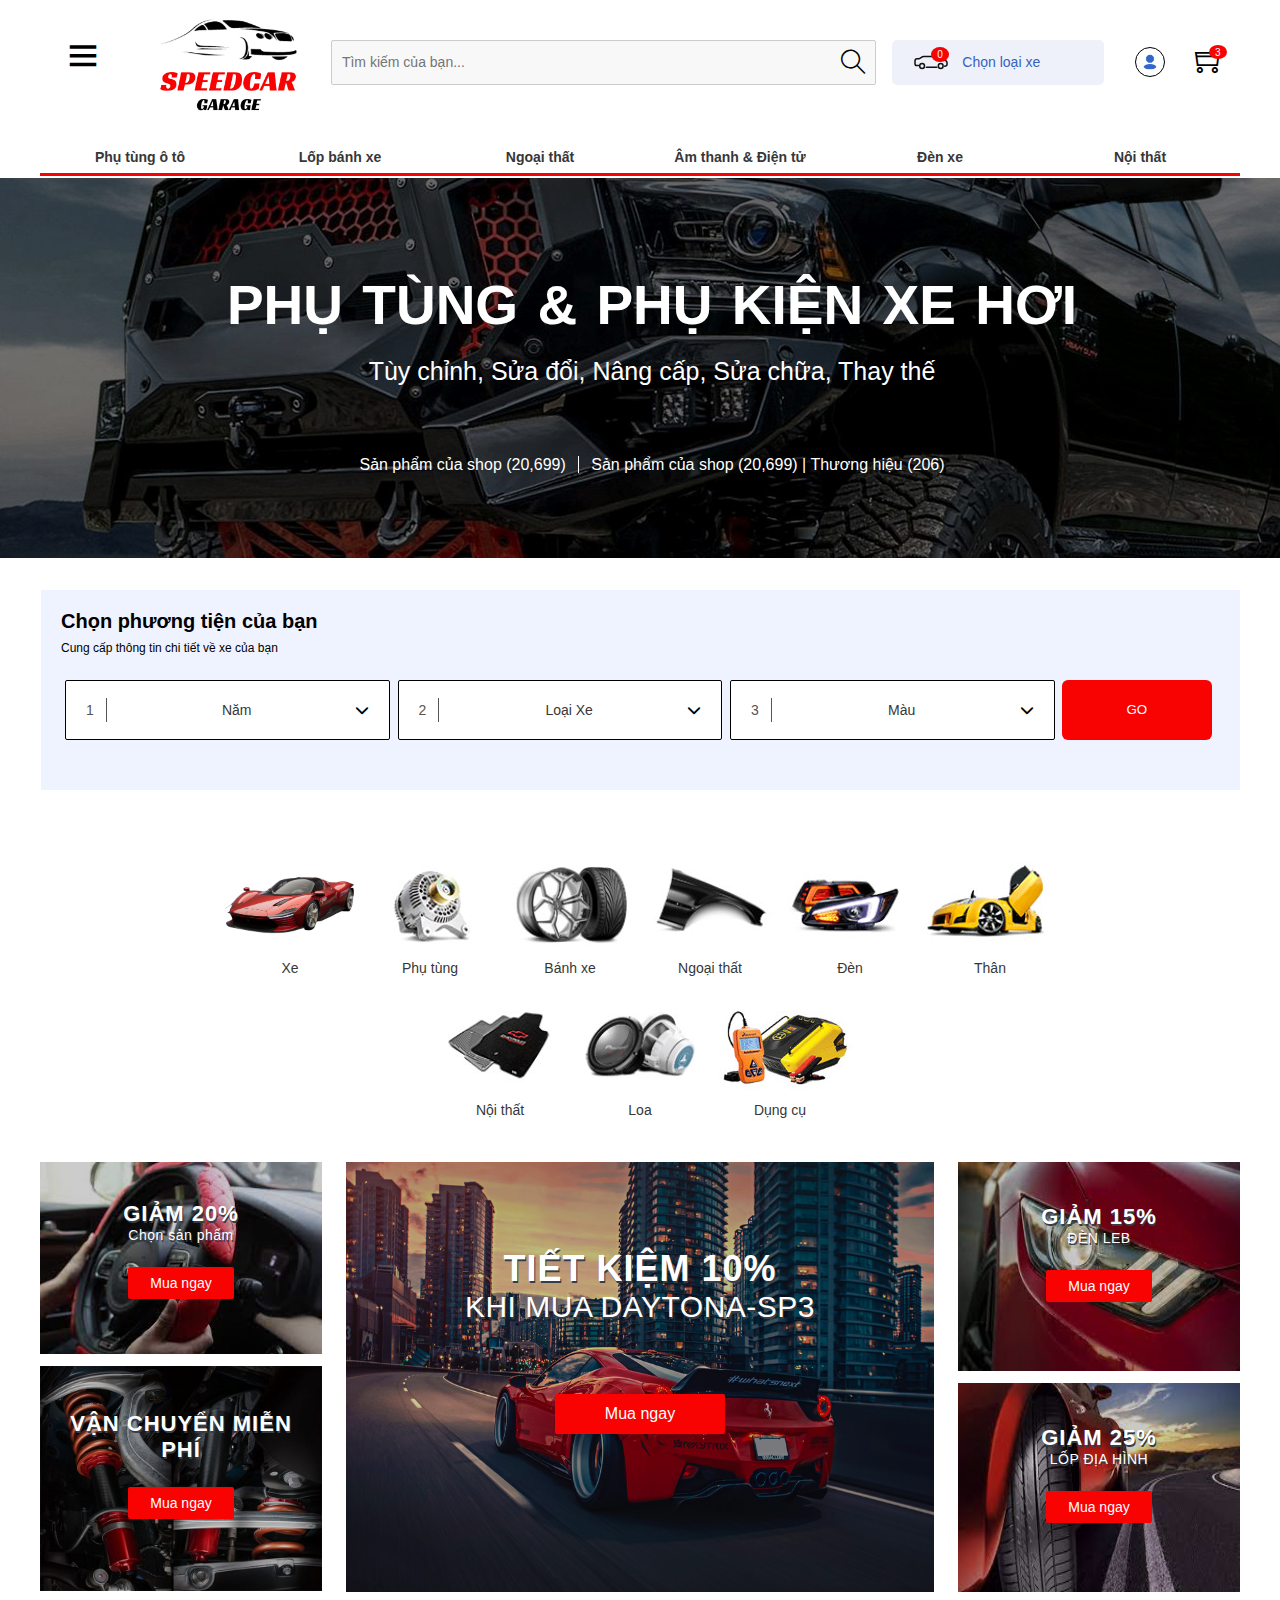
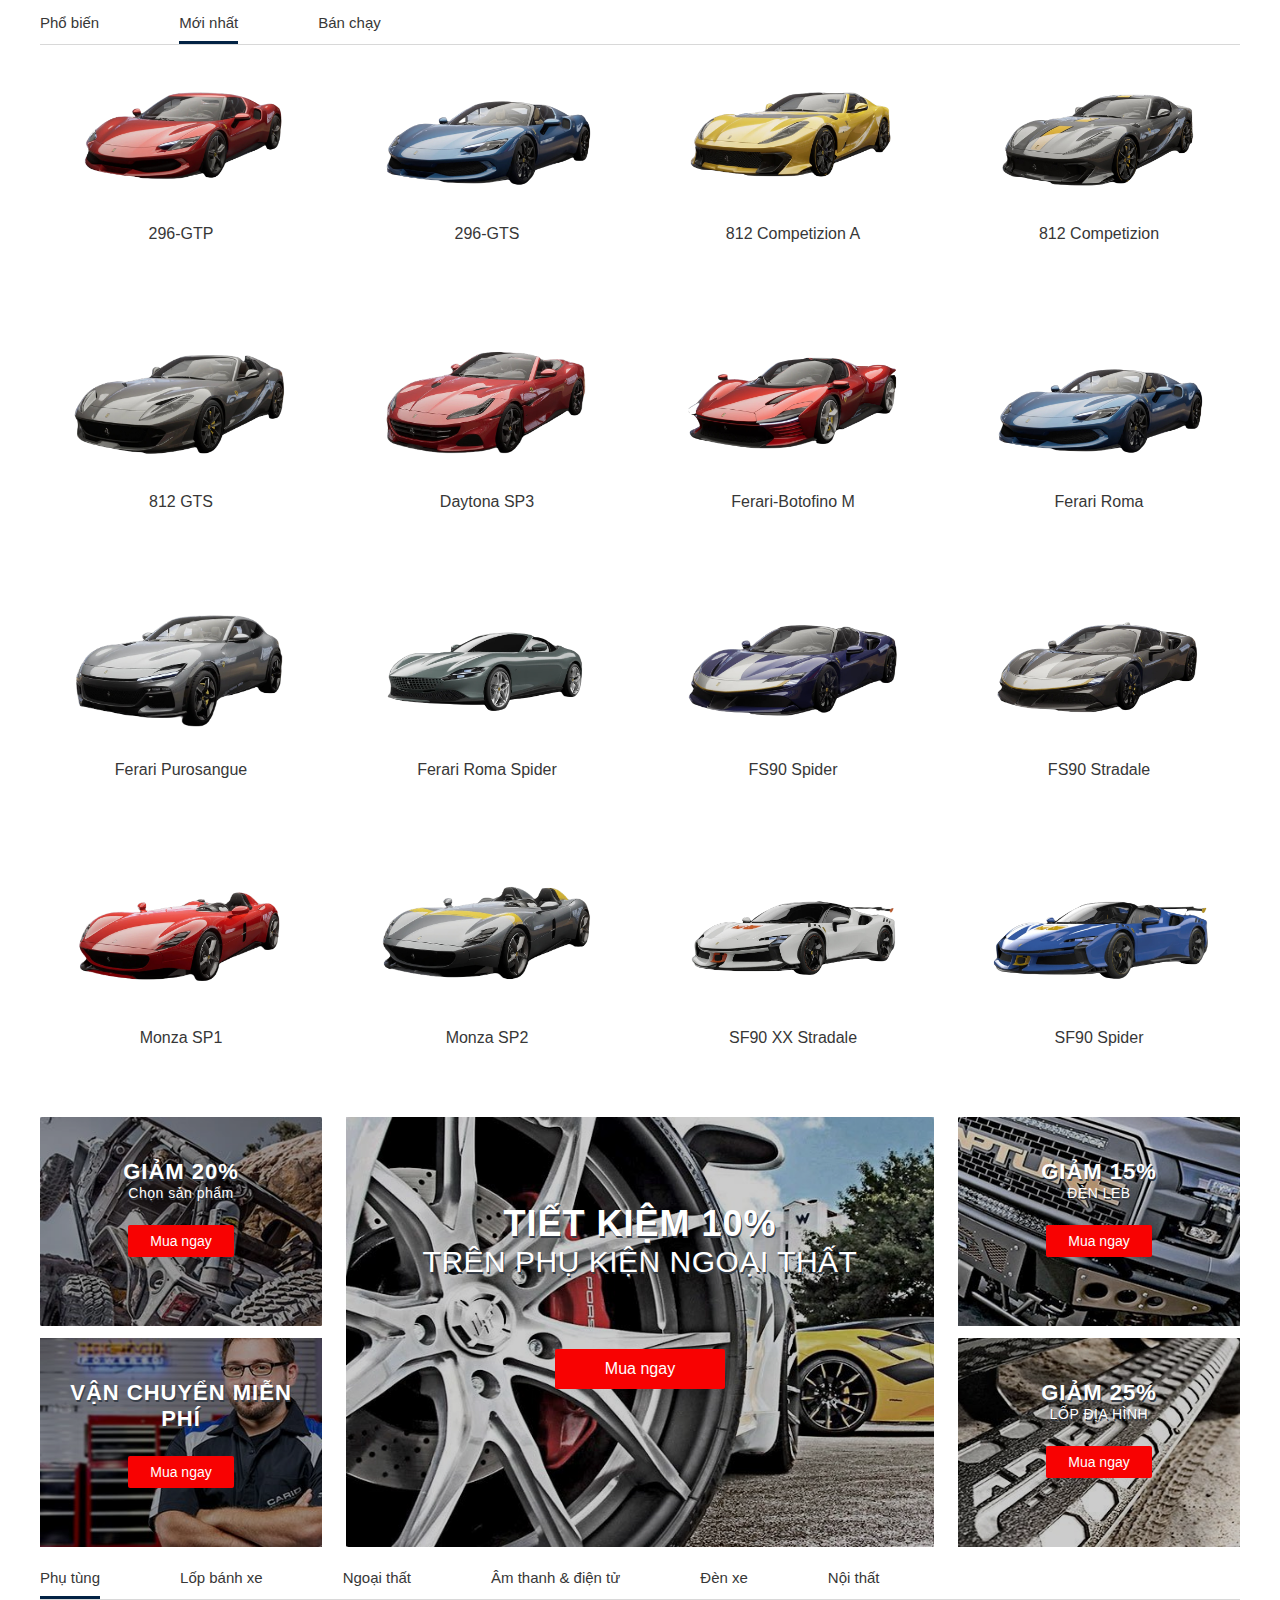
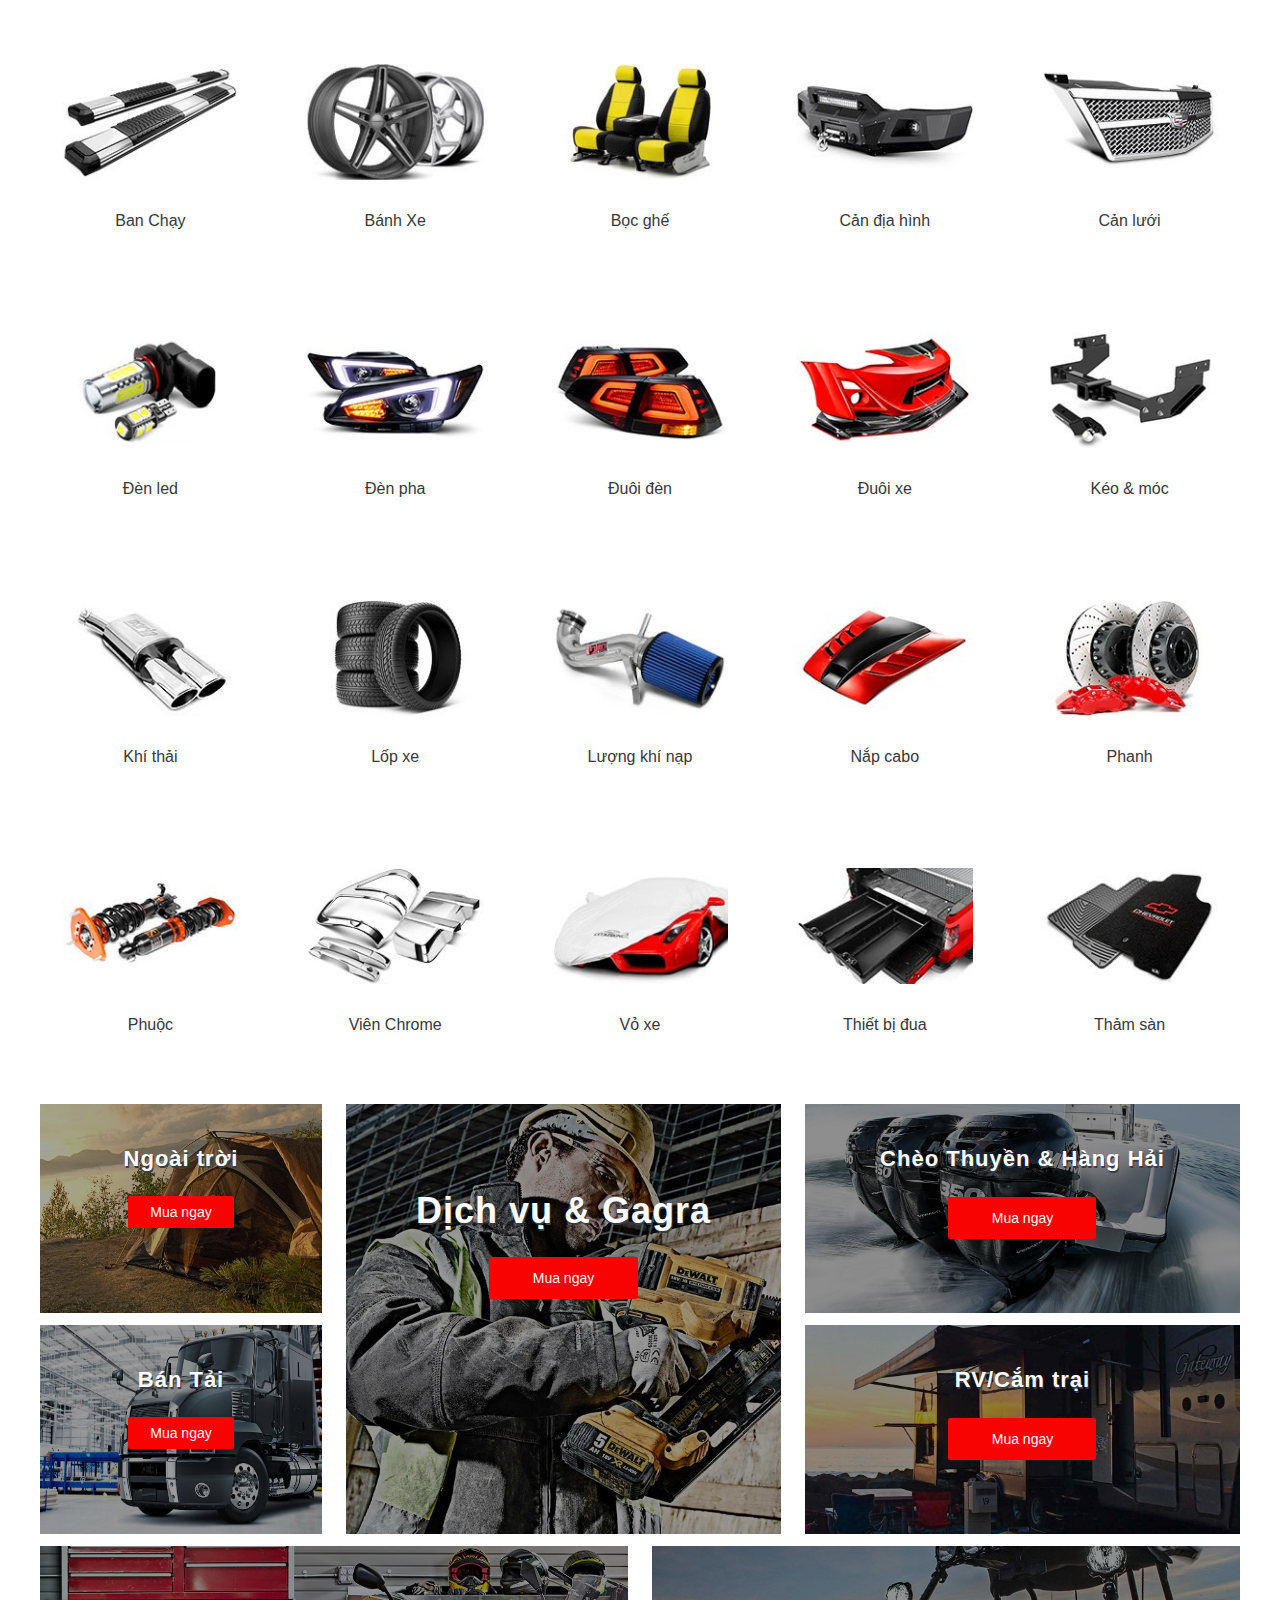
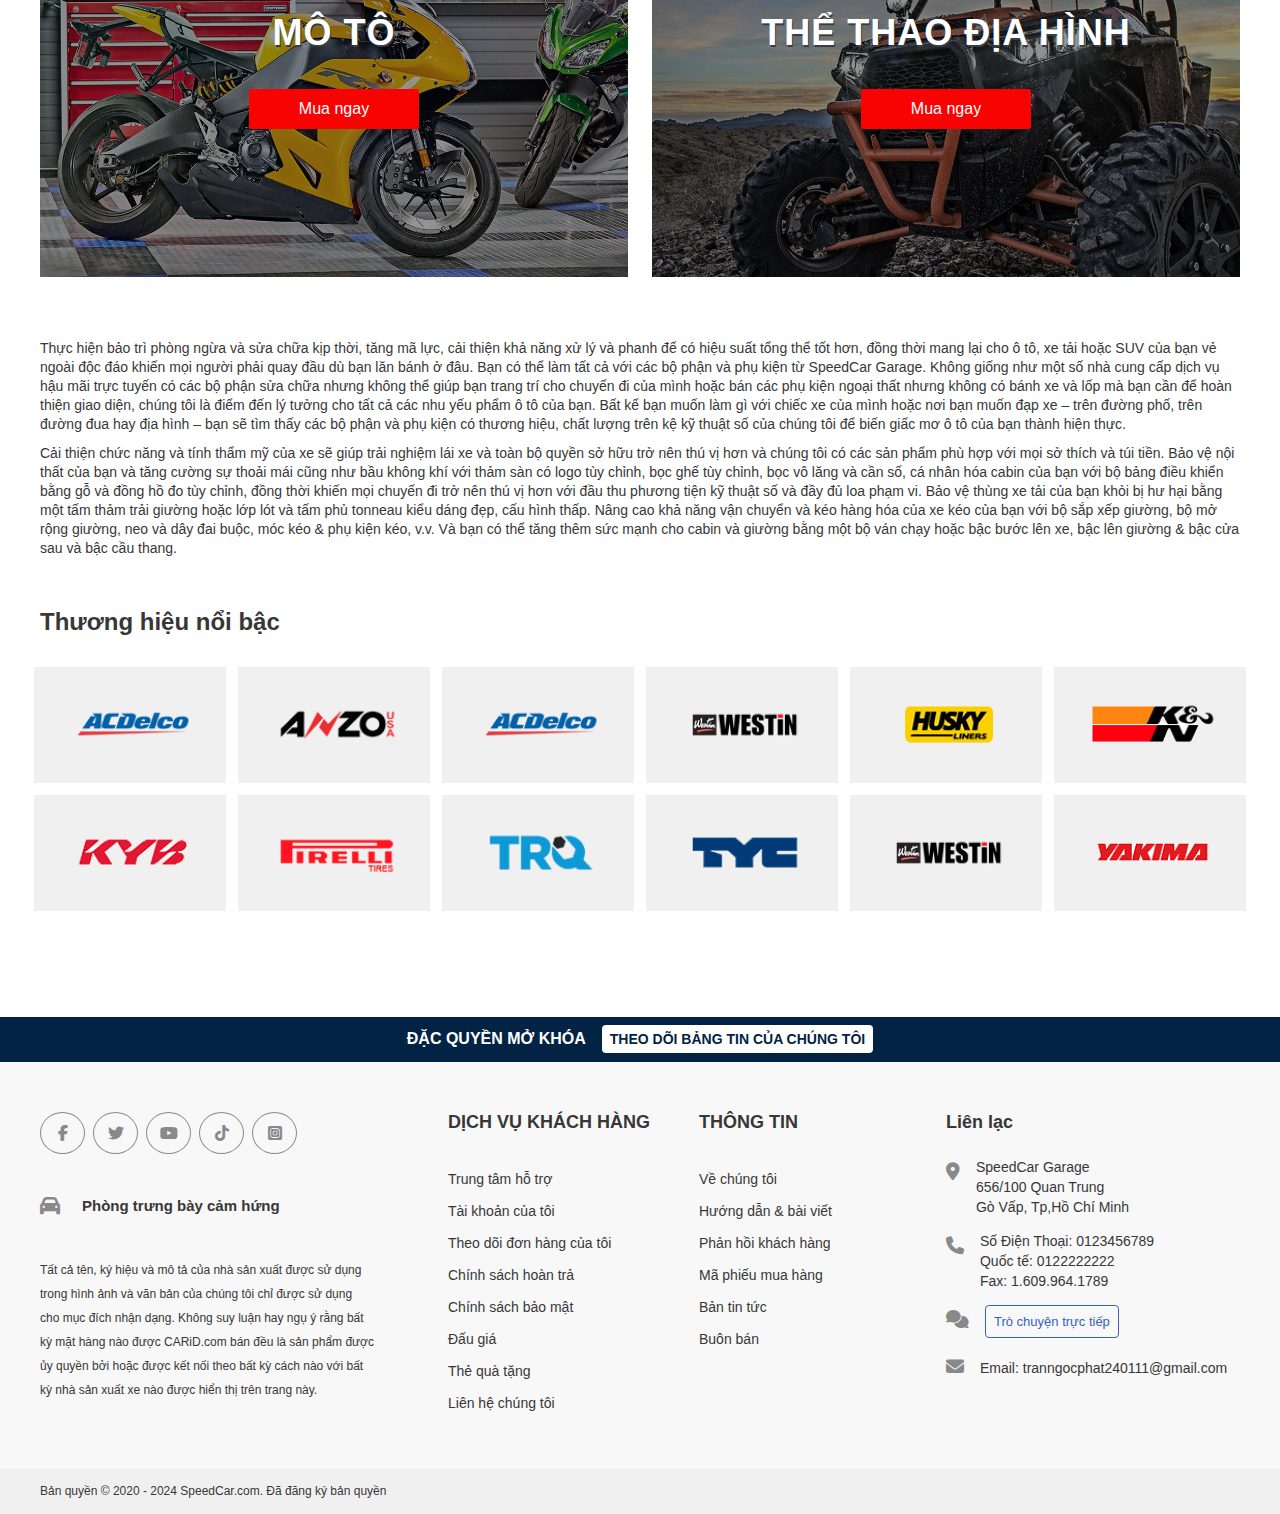
==== index.html @ 594f098f "Commit" ====
<!DOCTYPE html>
<html lang="en">

<head>
    <meta charset="UTF-8">
    <link rel='shortcut icon' href='../assets/img/logoEsport.png' type='image/x-icon'>
    <meta name="viewport" content="width=device-width, initial-scale=1.0">
    <link rel="stylesheet" href="../assets/fonts/themify-icons/themify-icons.css">
    <link rel="stylesheet" href="../assets/fonts/fontawesome-free-6.5.1-web/css/all.min.css">
    <link rel="stylesheet" href="../assets/css/base.css">
    <link rel="stylesheet" href="../assets/css/grid.css">
    <link rel="stylesheet" href="../assets/css/main.css">

    <script src="../bootrap/bootstrap.bundle.min.js"></script>
    <title>Bán Ô tô ,phụ tùng ô tô</title>
</head>

<body>
    <!-- Header menu -->

    <div class="header__menu-main ">
        <ul class="header__menu-list">
            <li class="header__menu-item">
                <i class="fa-solid fa-phone"></i>
                <a href="" class="header__menu-link">0123456789</a>
            </li>
            <li class="header__menu-item">
                <i class="fa-solid fa-comments"></i>
                <a href="" class="header__menu-link">Nhắn tin trực tuyến</a>
            </li>
            <li class="header__menu-item">
                <i class="fa-solid fa-circle-question"></i>
                <a href="" class="header__menu-link">Trung tâm hỗ trợ</a>
            </li>
        </ul>

        <h2 class="header__menu-list-title">Danh mục</h2>
        <ul class="header__menu-list header__menu-list-categogy">
            <li class="header__menu-item">
                <img src="../assets/img/Danhmuc/menu/dongco.jpg" alt="" class="header__menu-item__img">
                <a href="" class="header__menu-link">Phụ tùng ô tô</a>
            </li>
            <li class="header__menu-item">
                <img src="../assets/img/Danhmuc/menu/banhxe.jpg" alt="" class="header__menu-item__img">
                <a href="" class="header__menu-link">Lốp bánh xe</a>
            </li>
            <li class="header__menu-item">
                <img src="../assets/img/Danhmuc/menu/phukienngoaithat.jpg" alt="" class="header__menu-item__img">
                <a href="" class="header__menu-link">Phụ kiện ngoại thất</a>
            </li>
            <li class="header__menu-item">
                <img src="../assets/img/Danhmuc/menu/loa.jpg" alt="" class="header__menu-item__img">
                <a href="" class="header__menu-link">Âm thanh</a>
            </li>
            <li class="header__menu-item">
                <img src="../assets/img/Danhmuc/menu/ghe.jpg" alt="" class="header__menu-item__img">
                <a href="" class="header__menu-link">Ghế</a>
            </li>
            <li class="header__menu-item">
                <img src="../assets/img/Danhmuc/menu/denxe.jpg" alt="" class="header__menu-item__img">
                <a href="" class="header__menu-link">Đèn xe</a>
            </li>
            <li class="header__menu-item">
                <img src="../assets/img/Danhmuc/menu/phukiennoithat.jpg" alt="" class="header__menu-item__img">
                <a href="" class="header__menu-link">Nội thất</a>
            </li>
        </ul>

        <label for="header__menu-checkbox" class="header__menu-close">
            <i class="header__menu-close-icon fa-solid fa-xmark"></i>
        </label>
    </div>
    <!-- Overlay category -->
    <label for="header__menu-checkbox" class="overlay__category header__menu-hiden-on-checkbox"></label>
    <!-- Container -->
    <div class="container grid wide">

        <!-- Header -->

        <div class="header">
            <div class="header__content">
                <div class="header-logo-and-menu">
                    <label for="header__menu-checkbox" class="header__menu">
                        <i class="header__menu-icon  ti-menu"></i>
                    </label>

                    <a href="" class="header__logo">
                        <img src="../assets/img/logoEsport.png" alt="" class="header-logo__img">
                    </a>
                </div>

                <div class="header-search">
                    <input type="text" class="header-search__input" placeholder="Tìm kiếm của bạn...">
                    <div class="header-search-history">
                        <span class="header-search-history__titile">Lịch sử tìm kiếm</span>
                        <ul class="header-search-history__list">
                            <li class="header-search-history__item">
                                <span class="header-search-history__item-name">Bánh xe Ford</span>
                                <span class="header-search-history__item-remove">Xóa</span>
                            </li>
                            <li class="header-search-history__item">
                                <span class="header-search-history__item-name">Động cơ Merceders</span>
                                <span class="header-search-history__item-remove">Xóa</span>
                            </li>
                            <li class="header-search-history__item">
                                <span class="header-search-history__item-name">Loa thông minh dùng cho ô tô</span>
                                <span class="header-search-history__item-remove">Xóa</span>
                            </li>
                        </ul>
                    </div>
                    <i class="ti-search header-search__icon"></i>
                </div>

                <div class="header-select">
                    <div class="header-select__car ">
                        <div class="header-select-car__quantity">0</div>
                        <svg xmlns="http://www.w3.org/2000/svg" width="42" height="19">
                            <g fill="none" stroke="#111" stroke-width="1.5" stroke-linecap="round"
                                stroke-linejoin="round" stroke-miterlimit="10">
                                <path
                                    d="M10.4 12.6H8.8c-1 0-1.8-.8-1.8-1.8V8c0-1.2 1-2.2 2.1-2.2h1.7c1.4 0 3.2-2.3 4.8-2.3h9.3c.8 0 4.4 2.2 5.3 2.7 0 0 2.5.2 4.4.5 2.1.4 4.4 1.1 4.4 2.7v2.2c0 .7-.6 1.7-2.5 1.7" />
                                <ellipse cx="14.1" cy="13" rx="2.4" ry="2.5" />
                                <ellipse cx="32.7" cy="13" rx="2.4" ry="2.5" />
                                <path d="M18.4 14.3h10.4" />
                            </g>
                        </svg>
                        <span class="header-select__title">Chọn loại xe</span>
                    </div>


                    <div class="header-select__user-and-cart">
                        <div href="" class="header-select__user">
                            <img src="../assets/img/user.png" alt="" class="header-select__user-img">
                            <!-- Login -->
                            <div class="header-select__user-option">
                                <div class="header-select__user-option-container">
                                    <h2 class="header-select__user-title">Tài khoản của tôi</h2>
                                    <a href="../htmlChild/Login.html" class="header-select__user-btn">Đăng Nhập</a>
                                    <div class="header-select__user-help-register">
                                        <span class="header-select__user-des">
                                            Bạn chưa có tài khoản?
                                            <a href="/htmlChild/signUp.html" class="header-select__user-link">Đăng
                                                Ký</a>
                                        </span>
                                    </div>
                                    <ul class="header-select__user-list">
                                        <li class="header-select__user-item">
                                            <a href="" class="header-select__user-item-link">Thông tin tài khoản</a>
                                        </li>
                                        <li class="header-select__user-item">
                                            <a href="" class="header-select__user-item-link">Đơn hàng</a>
                                        </li>
                                        <li class="header-select__user-item">
                                            <a href="" class="header-select__user-item-link">Đăng xuất</a>
                                        </li>
                                    </ul>

                                </div>
                            </div>
                        </div>
                        <a href="" class="header-select__cart">
                            <div class="header-select-cart__quantity">3</div>
                            <i class="ti-shopping-cart header-select__cart-icon"></i>
                        </a>

                    </div>

                </div>
            </div>
            <!-- Overlay select car -->
            <div class="overlay__select-car "></div>
            <!-- select car option -->
            <div class="header-select__car-option">
                <div class="select-car__close"><i class="fa-solid fa-xmark"></i></div>
                <ul class="header-select__car-list">
                    <li class="header-select__car-item header-select__car-item--chosse">
                        <span class="header-select__car-item-name ">Sedan</span>
                    </li>
                    <li class="header-select__car-item">
                        <span class="header-select__car-item-name">HatchBack</span>
                    </li>
                    <li class="header-select__car-item">
                        <span class="header-select__car-item-name">SUV</span>
                    </li>
                    <li class="header-select__car-item">
                        <span class="header-select__car-item-name">Coupe</span>
                    </li>
                </ul>

                <ul class="header-select__car-sub-option">
                    <li class="header-select__car-sub-option-item">
                        <div class="header-select__car-sub-option__number-main">
                            <span class="header-select__car-sub-option__number">1</span>
                        </div>
                        <span class="header-select__car-sub-option__content">Năm</span>
                        <i class="fa-solid fa-chevron-down"></i>
                        <ul class="header-select__car-sub-option-list-1">
                            <li class="header-select__car-sub-option-list-item">2025</li>
                            <li class="header-select__car-sub-option-list-item">2024</li>
                            <li class="header-select__car-sub-option-list-item">2023</li>
                            <li class="header-select__car-sub-option-list-item">2022</li>
                            <li class="header-select__car-sub-option-list-item">2021</li>
                            <li class="header-select__car-sub-option-list-item">2020</li>
                            <li class="header-select__car-sub-option-list-item">2019</li>
                            <li class="header-select__car-sub-option-list-item">2018</li>
                            <li class="header-select__car-sub-option-list-item">2017</li>
                            <li class="header-select__car-sub-option-list-item">2016</li>
                            <li class="header-select__car-sub-option-list-item">2015</li>
                            <li class="header-select__car-sub-option-list-item">2014</li>
                            <li class="header-select__car-sub-option-list-item">2013</li>
                            <li class="header-select__car-sub-option-list-item">2012</li>
                            <li class="header-select__car-sub-option-list-item">2011</li>
                            <li class="header-select__car-sub-option-list-item">2010</li>
                            <li class="header-select__car-sub-option-list-item">2009</li>
                            <li class="header-select__car-sub-option-list-item">2008</li>
                            <li class="header-select__car-sub-option-list-item">2007</li>
                        </ul>
                    </li>

                    <li class="header-select__car-sub-option-item">
                        <div class="header-select__car-sub-option__number-main">
                            <span class="header-select__car-sub-option__number">2</span>
                        </div>
                        <span class="header-select__car-sub-option__content">Loại Xe</span>
                        <i class="fa-solid fa-chevron-down"></i>
                        <ul class="header-select__car-sub-option-list-2">
                            <li class="header-select__car-sub-option-list-item">Cũ</li>
                            <li class="header-select__car-sub-option-list-item">Thường</li>
                            <li class="header-select__car-sub-option-list-item">VIP</li>
                        </ul>
                    </li>
                    <li class="header-select__car-sub-option-item">
                        <div class="header-select__car-sub-option__number-main">
                            <span class="header-select__car-sub-option__number">3</span>
                        </div>
                        <span class="header-select__car-sub-option__content">Màu</span>
                        <i class="fa-solid fa-chevron-down"></i>
                        <ul class="header-select__car-sub-option-list-3">
                            <li class="header-select__car-sub-option-list-item">Trắng</li>
                            <li class="header-select__car-sub-option-list-item">Đen</li>
                            <li class="header-select__car-sub-option-list-item">Xám</li>
                            <li class="header-select__car-sub-option-list-item">Đỏ</li>
                            <li class="header-select__car-sub-option-list-item">Bạc</li>
                            <li class="header-select__car-sub-option-list-item">Xanh da trời</li>
                        </ul>
                    </li>

                    <button class="header-select__car-sub-option-btn">GO</button>

                </ul>
            </div>


            <!-- Overlay catogory option -->
            <div class="overlay__category-option"></div>
            <!-- Navigation-->
            <div class="nav-bar">
                <ul class="nav__list">
                    <li class="nav__item">
                        <div class="nav__item-link">Phụ tùng ô tô</div>
                    </li>

                    <li class="nav__item">
                        <div class="nav__item-link">Lốp bánh xe</div>
                    </li>

                    <li class="nav__item">
                        <div class="nav__item-link">Ngoại thất</div>
                    </li>

                    <li class="nav__item">
                        <div class="nav__item-link">Âm thanh & Điện tử</div>
                    </li>

                    <li class="nav__item">
                        <div class="nav__item-link">Đèn xe</div>
                    </li>

                    <li class="nav__item">
                        <div class="nav__item-link">Nội thất</div>


                </ul>
            </div>
            <!-- Navigation option 1-->
            <div class="nav__option-main--1 nav__option-btn-close--1">
                <h1 class="nav__option-title">Phụ tùng ô tô</h1>
                <label for="nav__option__checkbox--1" class="nav__option-close">
                    <i class="nav__option-close-icon fa-solid fa-xmark"></i>
                </label>
                <div class="nav__option-list">
                    <div class="nav__option-item">
                        <div class="nav__option-item-img-main">
                            <img src="../assets/img/Danhmuc/phutung/duongtruyen.jpg" alt="" class="nav__option-item-img">
                        </div>
                        <span class="nav__option-name">Đường truyền</span>
                    </div>
                    <div class="nav__option-item">
                        <div class="nav__option-item-img-main">
                            <img src="../assets/img/Danhmuc/phutung/chiphieusuat.jpg" alt=""
                                class="nav__option-item-img">
                        </div>
                        <span class="nav__option-name">Chip hiệu suất</span>
                    </div>
                    <div class="nav__option-item">
                        <div class="nav__option-item-img-main">
                            <img src="../assets/img/Danhmuc/phutung/cangatnuoc.jpg" alt="" class="nav__option-item-img">
                        </div>
                        <span class="nav__option-name">Cần gạt nước</span>
                    </div>
                    <div class="nav__option-item">
                        <div class="nav__option-item-img-main">
                            <img src="../assets/img/Danhmuc/phutung/cungcapnhienlieu.jpg" alt=""
                                class="nav__option-item-img">
                        </div>
                        <span class="nav__option-name">Cung cấp nhiên liệu</span>
                    </div>
                    <div class="nav__option-item">
                        <div class="nav__option-item-img-main">
                            <img src="../assets/img/Danhmuc/phutung/danhlua.jpg" alt="" class="nav__option-item-img">
                        </div>
                        <span class="nav__option-name">Đánh lửa</span>
                    </div>
                    <div class="nav__option-item">
                        <div class="nav__option-item-img-main">
                            <img src="../assets/img/Danhmuc/phutung/dau.jpg" alt="" class="nav__option-item-img">
                        </div>
                        <span class="nav__option-name">Dầu nhớt</span>
                    </div>
                    <div class="nav__option-item">
                        <div class="nav__option-item-img-main">
                            <img src="../assets/img/Danhmuc/phutung/dien.jpg" alt="" class="nav__option-item-img">
                        </div>
                        <span class="nav__option-name">Điện</span>
                    </div>
                    <div class="nav__option-item">
                        <div class="nav__option-item-img-main">
                            <img src="../assets/img/Danhmuc/phutung/dinhchi.jpg" alt="" class="nav__option-item-img">
                        </div>
                        <span class="nav__option-name">Đinh chì</span>
                    </div>
                    <div class="nav__option-item">
                        <div class="nav__option-item-img-main">
                            <img src="../assets/img/Danhmuc/phutung/dongco.jpg" alt="" class="nav__option-item-img">
                        </div>
                        <span class="nav__option-name">Động cơ</span>
                    </div>
                    <div class="nav__option-item">
                        <div class="nav__option-item-img-main">
                            <img src="../assets/img/Danhmuc/phutung/hethonglai.jpg" alt="" class="nav__option-item-img">
                        </div>
                        <span class="nav__option-name">Hệ thống lái</span>
                    </div>
                    <div class="nav__option-item">
                        <div class="nav__option-item-img-main">
                            <img src="../assets/img/Danhmuc/phutung/khithai.jpg" alt="" class="nav__option-item-img">
                        </div>
                        <span class="nav__option-name">Khí thải</span>
                    </div>
                    <div class="nav__option-item">
                        <div class="nav__option-item-img-main">
                            <img src="../assets/img/Danhmuc/phutung/kiemsoatkhithai.jpg" alt=""
                                class="nav__option-item-img">
                        </div>
                        <span class="nav__option-name">Kiểm soát khí thải</span>
                    </div>
                    <div class="nav__option-item">
                        <div class="nav__option-item-img-main">
                            <img src="../assets/img/Danhmuc/phutung/laytruyen.jpg" alt="" class="nav__option-item-img">
                        </div>
                        <span class="nav__option-name">Lây truyền</span>
                    </div>
                    <div class="nav__option-item">
                        <div class="nav__option-item-img-main">
                            <img src="../assets/img/Danhmuc/phutung/luongkhinap.jpg" alt="" class="nav__option-item-img">
                        </div>
                        <span class="nav__option-name">Lượng khí nạp</span>
                    </div>
                    <div class="nav__option-item">
                        <div class="nav__option-item-img-main">
                            <img src="../assets/img/Danhmuc/phutung/maylanh.jpg" alt="" class="nav__option-item-img">
                        </div>
                        <span class="nav__option-name">Máy lạnh</span>
                    </div>
                    <div class="nav__option-item">
                        <div class="nav__option-item-img-main">
                            <img src="../assets/img/Danhmuc/phutung/phanh.jpg" alt="" class="nav__option-item-img">
                        </div>
                        <span class="nav__option-name">Phanh</span>
                    </div>
                    <div class="nav__option-item">
                        <div class="nav__option-item-img-main">
                            <img src="../assets/img/Danhmuc/phutung/quatdongco.jpg" alt="" class="nav__option-item-img">
                        </div>
                        <span class="nav__option-name">Quạt</span>
                    </div>
                    <div class="nav__option-item">
                        <div class="nav__option-item-img-main">
                            <img src="../assets/img/Danhmuc/phutung/sac.jpg" alt="" class="nav__option-item-img">
                        </div>
                        <span class="nav__option-name">Acquy</span>
                    </div>
                    <div class="nav__option-item">
                        <div class="nav__option-item-img-main">
                            <img src="../assets/img/Danhmuc/phutung/thietbidua.jpg" alt="" class="nav__option-item-img">
                        </div>
                        <span class="nav__option-name">Thiết bị đ</span>
                    </div>
                </div>

            </div>

            <!-- Navigation option 2-->
            <div class="nav__option-main--2  nav__option-btn-close--2">
                <h1 class="nav__option-title">Lốp bánh xe</h1>
                <label for="nav__option__checkbox--2" class="nav__option-close">
                    <i class="nav__option-close-icon fa-solid fa-xmark"></i>
                </label>
                <div class="nav__option-list">
                    <div class="nav__option-item">
                        <div class="nav__option-item-img-main">
                            <img src="../assets/img/Danhmuc/banhxe/banhxe.jpg" alt="" class="nav__option-item-img">
                        </div>
                        <span class="nav__option-name">Bánh xe</span>
                    </div>
                    <div class="nav__option-item">
                        <div class="nav__option-item-img-main">
                            <img src="../assets/img/Danhmuc/banhxe/banhxetuychinh.jpg" alt=""
                                class="nav__option-item-img">
                        </div>
                        <span class="nav__option-name">Bánh xe tùy chỉnh</span>
                    </div>
                    <div class="nav__option-item">
                        <div class="nav__option-item-img-main">
                            <img src="../assets/img/Danhmuc/banhxe/cambienTBMS.jpg" alt="" class="nav__option-item-img">
                        </div>
                        <span class="nav__option-name">Cảm biến TBMS</span>
                    </div>
                    <div class="nav__option-item">
                        <div class="nav__option-item-img-main">
                            <img src="../assets/img/Danhmuc/banhxe/lopxe.jpg" alt="" class="nav__option-item-img">
                        </div>
                        <span class="nav__option-name">Lốp xe</span>
                    </div>
                    <div class="nav__option-item">
                        <div class="nav__option-item-img-main">
                            <img src="../assets/img/Danhmuc/banhxe/lopxich.jpg" alt="" class="nav__option-item-img">
                        </div>
                        <span class="nav__option-name">Lốp xích</span>
                    </div>
                    <div class="nav__option-item">
                        <div class="nav__option-item-img-main">
                            <img src="../assets/img/Danhmuc/banhxe/miengdembanhxe.jpg" alt=""
                                class="nav__option-item-img">
                        </div>
                        <span class="nav__option-name">Miếng đệm bánh xe</span>
                    </div>
                    <div class="nav__option-item">
                        <div class="nav__option-item-img-main">
                            <img src="../assets/img/Danhmuc/banhxe/mutrungtam.jpg" alt="" class="nav__option-item-img">
                        </div>
                        <span class="nav__option-name">Mũ trung tâm</span>
                    </div>
                    <div class="nav__option-item">
                        <div class="nav__option-item-img-main">
                            <img src="../assets/img/Danhmuc/banhxe/nienxe.jpg" alt="" class="nav__option-item-img">
                        </div>
                        <span class="nav__option-name">Niềng xe</span>
                    </div>
                    <div class="nav__option-item">
                        <div class="nav__option-item-img-main">
                            <img src="../assets/img/Danhmuc/banhxe/okhoadaioc.jpg" alt="" class="nav__option-item-img">
                        </div>
                        <span class="nav__option-name">Ổ khóa đai Oóc</span>
                    </div>
                    <div class="nav__option-item">
                        <div class="nav__option-item-img-main">
                            <img src="../assets/img/Danhmuc/banhxe/vothuoccap.jpg" alt="" class="nav__option-item-img">
                        </div>
                        <span class="nav__option-name">Vỏ thuốc cặp</span>
                    </div>

                </div>

            </div>

            <!-- Navigation option 3-->
            <div class="nav__option-main--3 nav__option-btn-close--3">
                <h1 class="nav__option-title">Phụ kiện ngoại thất</h1>
                <label for="nav__option__checkbox--3" class="nav__option-close">
                    <i class="nav__option-close-icon fa-solid fa-xmark"></i>
                </label>
                <div class="nav__option-list">
                    <div class="nav__option-item">
                        <div class="nav__option-item-img-main">
                            <img src="../assets/img/Danhmuc/ngoaithat/banchay.jpg" alt="" class="nav__option-item-img">
                        </div>
                        <span class="nav__option-name">Ban chạy</span>
                    </div>
                    <div class="nav__option-item">
                        <div class="nav__option-item-img-main">
                            <img src="../assets/img/Danhmuc/ngoaithat/bodoihuonggio.jpg" alt=""
                                class="nav__option-item-img">
                        </div>
                        <span class="nav__option-name">Bộ đổi hướng gió</span>
                    </div>
                    <div class="nav__option-item">
                        <div class="nav__option-item-img-main">
                            <img src="../assets/img/Danhmuc/ngoaithat/cangdiahinh.jpg" alt=""
                                class="nav__option-item-img">
                        </div>
                        <span class="nav__option-name">Cảng địa hình</span>
                    </div>
                    <div class="nav__option-item">
                        <div class="nav__option-item-img-main">
                            <img src="../assets/img/Danhmuc/ngoaithat/chieuhau.jpg" alt="" class="nav__option-item-img">
                        </div>
                        <span class="nav__option-name">Gương</span>
                    </div>
                    <div class="nav__option-item">
                        <div class="nav__option-item-img-main">
                            <img src="../assets/img/Danhmuc/ngoaithat/cuadoc.jpg" alt="" class="nav__option-item-img">
                        </div>
                        <span class="nav__option-name">Cửa dọc</span>
                    </div>
                    <div class="nav__option-item">
                        <div class="nav__option-item-img-main">
                            <img src="../assets/img/Danhmuc/ngoaithat/denpha.jpg" alt="" class="nav__option-item-img">
                        </div>
                        <span class="nav__option-name">Đèn pha</span>
                    </div>
                    <div class="nav__option-item">
                        <div class="nav__option-item-img-main">
                            <img src="../assets/img/Danhmuc/ngoaithat/keo&moc.jpg" alt="" class="nav__option-item-img">
                        </div>
                        <span class="nav__option-name">Kéo & móc</span>
                    </div>
                    <div class="nav__option-item">
                        <div class="nav__option-item-img-main">
                            <img src="../assets/img/Danhmuc/ngoaithat/khungbienso.jpg" alt=""
                                class="nav__option-item-img">
                        </div>
                        <span class="nav__option-name">Khung biển số</span>
                    </div>
                    <div class="nav__option-item">
                        <div class="nav__option-item-img-main">
                            <img src="../assets/img/Danhmuc/ngoaithat/luoibaove.jpg" alt="" class="nav__option-item-img">
                        </div>
                        <span class="nav__option-name">Lưới bảo vệ</span>
                    </div>
                    <div class="nav__option-item">
                        <div class="nav__option-item-img-main">
                            <img src="../assets/img/Danhmuc/ngoaithat/nocxe.jpg" alt="" class="nav__option-item-img">
                        </div>
                        <span class="nav__option-name">Nóc xe</span>
                    </div>
                    <div class="nav__option-item">
                        <div class="nav__option-item-img-main">
                            <img src="../assets/img/Danhmuc/ngoaithat/voboctonneu.jpg" alt=""
                                class="nav__option-item-img">
                        </div>
                        <span class="nav__option-name">Vỏ bọc Tonneu</span>
                    </div>

                </div>

            </div>

            <!-- Navigation option 4-->
            <div class="nav__option-main--4 nav__option-btn-close--4">
                <h1 class="nav__option-title">Âm thanh & Điện tử</h1>
                <label for="nav__option__checkbox--4" class="nav__option-close">
                    <i class="nav__option-close-icon fa-solid fa-xmark"></i>
                </label>
                <div class="nav__option-list">
                    <div class="nav__option-item">
                        <div class="nav__option-item-img-main">
                            <img src="../assets/img/Danhmuc/amthanh/banghinh.jpg" alt="" class="nav__option-item-img">
                        </div>
                        <span class="nav__option-name">Băng hình</span>
                    </div>
                    <div class="nav__option-item">
                        <div class="nav__option-item-img-main">
                            <img src="../assets/img/Danhmuc/amthanh/bodieukihien.jpg" alt=""
                                class="nav__option-item-img">
                        </div>
                        <span class="nav__option-name">Bộ điều khiển</span>
                    </div>
                    <div class="nav__option-item">
                        <div class="nav__option-item-img-main">
                            <img src="../assets/img/Danhmuc/amthanh/bokhuechdai.jpg" alt="" class="nav__option-item-img">
                        </div>
                        <span class="nav__option-name">Bộ khuếch đại</span>
                    </div>
                    <div class="nav__option-item">
                        <div class="nav__option-item-img-main">
                            <img src="../assets/img/Danhmuc/amthanh/bophanlapdat.jpg" alt=""
                                class="nav__option-item-img">
                        </div>
                        <span class="nav__option-name">Bộ phận lắp đặt</span>
                    </div>
                    <div class="nav__option-item">
                        <div class="nav__option-item-img-main">
                            <img src="../assets/img/Danhmuc/amthanh/boxuli.jpg" alt="" class="nav__option-item-img">
                        </div>
                        <span class="nav__option-name">Bộ xử lí</span>
                    </div>
                    <div class="nav__option-item">
                        <div class="nav__option-item-img-main">
                            <img src="../assets/img/Danhmuc/amthanh/DaiCB&linhkien.jpg" alt=""
                                class="nav__option-item-img">
                        </div>
                        <span class="nav__option-name">Đài CB & Linh kiện</span>
                    </div>
                    <div class="nav__option-item">
                        <div class="nav__option-item-img-main">
                            <img src="../assets/img/Danhmuc/amthanh/HeThongGPS.jpg" alt="" class="nav__option-item-img">
                        </div>
                        <span class="nav__option-name">Hệ thống GPS</span>
                    </div>
                    <div class="nav__option-item">
                        <div class="nav__option-item-img-main">
                            <img src="../assets/img/Danhmuc/amthanh/loa.jpg" alt="" class="nav__option-item-img">
                        </div>
                        <span class="nav__option-name">Loa</span>
                    </div>
                    <div class="nav__option-item">
                        <div class="nav__option-item-img-main">
                            <img src="../assets/img/Danhmuc/amthanh/loasieutram.jpg" alt="" class="nav__option-item-img">
                        </div>
                        <span class="nav__option-name">Loa siêu trầm</span>
                    </div>
                    <div class="nav__option-item">
                        <div class="nav__option-item-img-main">
                            <img src="../assets/img/Danhmuc/amthanh/maydoradar.jpg" alt="" class="nav__option-item-img">
                        </div>
                        <span class="nav__option-name">Máy dò Radar</span>
                    </div>
                    <div class="nav__option-item">
                        <div class="nav__option-item-img-main">
                            <img src="../assets/img/Danhmuc/amthanh/pin.jpg" alt="" class="nav__option-item-img">
                        </div>
                        <span class="nav__option-name">Ác quy</span>
                    </div>

                </div>

            </div>

            <!-- Navigation option 5-->
            <div class="nav__option-main--5 nav__option-btn-close--5">
                <h1 class="nav__option-title">Đèn xe</h1>
                <label for="nav__option__checkbox--5" class="nav__option-close">
                    <i class="nav__option-close-icon fa-solid fa-xmark"></i>
                </label>
                <div class="nav__option-list">
                    <div class="nav__option-item">
                        <div class="nav__option-item-img-main">
                            <img src="../assets/img/Danhmuc/denxe/dengam.jpg" alt="" class="nav__option-item-img">
                        </div>
                        <span class="nav__option-name">Đèn gầm</span>
                    </div>
                    <div class="nav__option-item">
                        <div class="nav__option-item-img-main">
                            <img src="../assets/img/Danhmuc/denxe/denLed.jpg" alt="" class="nav__option-item-img">
                        </div>
                        <span class="nav__option-name">Đèn Led</span>
                    </div>
                    <div class="nav__option-item">
                        <div class="nav__option-item-img-main">
                            <img src="../assets/img/Danhmuc/denxe/denngoaiduong.jpg" alt="" class="nav__option-item-img">
                        </div>
                        <span class="nav__option-name">Đèn đi đường</span>
                    </div>
                    <div class="nav__option-item">
                        <div class="nav__option-item-img-main">
                            <img src="../assets/img/Danhmuc/denxe/denpha.jpg" alt="" class="nav__option-item-img">
                        </div>
                        <span class="nav__option-name">Đèn pha</span>
                    </div>
                    <div class="nav__option-item">
                        <div class="nav__option-item-img-main">
                            <img src="../assets/img/Danhmuc/denxe/dentinhieu.jpg" alt="" class="nav__option-item-img">
                        </div>
                        <span class="nav__option-name">Đèn tín hiệu</span>
                    </div>
                    <div class="nav__option-item">
                        <div class="nav__option-item-img-main">
                            <img src="../assets/img/Danhmuc/denxe/denxemoc.jpg" alt="" class="nav__option-item-img">
                        </div>
                        <span class="nav__option-name">Đèn Xe móc</span>
                    </div>
                    <div class="nav__option-item">
                        <div class="nav__option-item-img-main">
                            <img src="../assets/img/Danhmuc/denxe/desuongmu.jpg" alt="" class="nav__option-item-img">
                        </div>
                        <span class="nav__option-name">Đèn sương mù</span>
                    </div>
                    <div class="nav__option-item">
                        <div class="nav__option-item-img-main">
                            <img src="../assets/img/Danhmuc/denxe/duoiden.jpg" alt="" class="nav__option-item-img">
                        </div>
                        <span class="nav__option-name">Đuôi đèn</span>
                    </div>
                    <div class="nav__option-item">
                        <div class="nav__option-item-img-main">
                            <img src="../assets/img/Danhmuc/denxe/phukienchieusang.jpg" alt=""
                                class="nav__option-item-img">
                        </div>
                        <span class="nav__option-name">Phụ kiện chiếu sáng</span>
                    </div>

                </div>

            </div>

            <!-- Navigation option 6-->
            <div class="nav__option-main--6 nav__option-btn-close--6">
                <h1 class="nav__option-title">Phụ Kiện nội thất</h1>
                <label for="nav__option__checkbox--6" class="nav__option-close">
                    <i class="nav__option-close-icon fa-solid fa-xmark"></i>
                </label>
                <div class="nav__option-list">
                    <div class="nav__option-item">
                        <div class="nav__option-item-img-main">
                            <img src="../assets/img/Danhmuc/noithat/bandap.jpg" alt="" class="nav__option-item-img">
                        </div>
                        <span class="nav__option-name">Bàn đạp</span>
                    </div>
                    <div class="nav__option-item">
                        <div class="nav__option-item-img-main">
                            <img src="../assets/img/Danhmuc/noithat/Bocghe.jpg" alt="" class="nav__option-item-img">
                        </div>
                        <span class="nav__option-name">Bọc ghế</span>
                    </div>
                    <div class="nav__option-item">
                        <div class="nav__option-item-img-main">
                            <img src="../assets/img/Danhmuc/noithat/bodungcuDash.jpg" alt=""
                                class="nav__option-item-img">
                        </div>
                        <span class="nav__option-name">Bộ dụng cụ Dash</span>
                    </div>
                    <div class="nav__option-item">
                        <div class="nav__option-item-img-main">
                            <img src="../assets/img/Danhmuc/noithat/Donghodotuychinh.jpg" alt=""
                                class="nav__option-item-img">
                        </div>
                        <span class="nav__option-name">Đồng hồ đo tùy chỉnh</span>
                    </div>
                    <div class="nav__option-item">
                        <div class="nav__option-item-img-main">
                            <img src="../assets/img/Danhmuc/noithat/ghe.jpg" alt="" class="nav__option-item-img">
                        </div>
                        <span class="nav__option-name">Ghế ngồi</span>
                    </div>
                    <div class="nav__option-item">
                        <div class="nav__option-item-img-main">
                            <img src="../assets/img/Danhmuc/noithat/lothanghoa.jpg" alt="" class="nav__option-item-img">
                        </div>
                        <span class="nav__option-name">Lót hàng hóa</span>
                    </div>
                    <div class="nav__option-item">
                        <div class="nav__option-item-img-main">
                            <img src="../assets/img/Danhmuc/noithat/numchuyenso.jpg" alt="" class="nav__option-item-img">
                        </div>
                        <span class="nav__option-name">Núm chuyển số</span>
                    </div>
                    <div class="nav__option-item">
                        <div class="nav__option-item-img-main">
                            <img src="../assets/img/Danhmuc/noithat/Tamchenang.jpg" alt="" class="nav__option-item-img">
                        </div>
                        <span class="nav__option-name">Tấm che nắng</span>
                    </div>
                    <div class="nav__option-item">
                        <div class="nav__option-item-img-main">
                            <img src="../assets/img/Danhmuc/noithat/Taylai.jpg" alt="" class="nav__option-item-img">
                        </div>
                        <span class="nav__option-name">Tay lái</span>
                    </div>
                    <div class="nav__option-item">
                        <div class="nav__option-item-img-main">
                            <img src="../assets/img/Danhmuc/noithat/thamsan.jpg" alt="" class="nav__option-item-img">
                        </div>
                        <span class="nav__option-name">Thảm sàn</span>
                    </div>
                    <div class="nav__option-item">
                        <div class="nav__option-item-img-main">
                            <img src="../assets/img/Danhmuc/noithat/vobocdash.jpg" alt="" class="nav__option-item-img">
                        </div>
                        <span class="nav__option-name">Vỏ bọc Dash</span>
                    </div>

                </div>

            </div>


        </div>
        <!-- Main content -->
        <div class="main-content grid wide">
            <!-- Panner -->
            <div class="panner">
                <ul class="panner__list">
                    <div class="panner__layout"></div>
                    <li class="panner-img">
                        <img src="../assets/img/panner/panner1.jpg" alt="">
                        <div class="panner__layout"></div>
                    </li>
                    <li class="panner-img">
                        <img src="../assets/img/panner/panner2.jpg" alt="">
                    </li>
                    <li class="panner-img">
                        <img src="../assets/img/panner/panner3.jpg" alt="">
                    </li>
                    <li class="panner-img">
                        <img src="../assets/img/panner/panner4.jpg" alt="">
                    </li>
                    <div class="panner__content">
                        <h1 class="panner__title">PHỤ TÙNG & PHỤ KIỆN XE HƠI</h1>
                        <span class="panner__des">Tùy chỉnh, Sửa đổi, Nâng cấp, Sửa chữa, Thay thế</span>
                        <div class="panner__bottom">
                            <span class="panner__bottom--left">Sản phẩm của shop (20,699)</span>
                            <span class="panner__bottom--right">Sản phẩm của shop (20,699) | Thương hiệu (206)</span>
                        </div>
                    </div>
                </ul>
            </div>

            <!-- Select option main -->
            <ul class="header-select__car-sub-option select--Main">
                <div class="select--Main__content">
                    <h1 class="select--Main__title">Chọn phương tiện của bạn</h1>
                    <span class="select--Main__des">Cung cấp thông tin chi tiết về xe của bạn</span>
                </div>
                <li class="header-select__car-sub-option-item select--Main-input ">
                    <div class="header-select__car-sub-option__number-main">
                        <span class="header-select__car-sub-option__number">1</span>
                    </div>
                    <span class="header-select__car-sub-option__content">Năm</span>
                    <i class="fa-solid fa-chevron-down"></i>
                    <ul class="header-select__car-sub-option-list-1">
                        <li class="header-select__car-sub-option-list-item">2025</li>
                        <li class="header-select__car-sub-option-list-item">2024</li>
                        <li class="header-select__car-sub-option-list-item">2023</li>
                        <li class="header-select__car-sub-option-list-item">2022</li>
                        <li class="header-select__car-sub-option-list-item">2021</li>
                        <li class="header-select__car-sub-option-list-item">2020</li>
                        <li class="header-select__car-sub-option-list-item">2019</li>
                        <li class="header-select__car-sub-option-list-item">2018</li>
                        <li class="header-select__car-sub-option-list-item">2017</li>
                        <li class="header-select__car-sub-option-list-item">2016</li>
                        <li class="header-select__car-sub-option-list-item">2015</li>
                        <li class="header-select__car-sub-option-list-item">2014</li>
                        <li class="header-select__car-sub-option-list-item">2013</li>
                        <li class="header-select__car-sub-option-list-item">2012</li>
                        <li class="header-select__car-sub-option-list-item">2011</li>
                        <li class="header-select__car-sub-option-list-item">2010</li>
                        <li class="header-select__car-sub-option-list-item">2009</li>
                        <li class="header-select__car-sub-option-list-item">2008</li>
                        <li class="header-select__car-sub-option-list-item">2007</li>
                    </ul>
                </li>

                <li class="header-select__car-sub-option-item select--Main-input">
                    <div class="header-select__car-sub-option__number-main">
                        <span class="header-select__car-sub-option__number">2</span>
                    </div>
                    <span class="header-select__car-sub-option__content">Loại Xe</span>
                    <i class="fa-solid fa-chevron-down"></i>
                    <ul class="header-select__car-sub-option-list-2">
                        <li class="header-select__car-sub-option-list-item">Cũ</li>
                        <li class="header-select__car-sub-option-list-item">Thường</li>
                        <li class="header-select__car-sub-option-list-item">VIP</li>
                    </ul>
                </li>
                <li class="header-select__car-sub-option-item select--Main-input">
                    <div class="header-select__car-sub-option__number-main">
                        <span class="header-select__car-sub-option__number">3</span>
                    </div>
                    <span class="header-select__car-sub-option__content">Màu</span>
                    <i class="fa-solid fa-chevron-down"></i>
                    <ul class="header-select__car-sub-option-list-3">
                        <li class="header-select__car-sub-option-list-item">Trắng</li>
                        <li class="header-select__car-sub-option-list-item">Đen</li>
                        <li class="header-select__car-sub-option-list-item">Xám</li>
                        <li class="header-select__car-sub-option-list-item">Đỏ</li>
                        <li class="header-select__car-sub-option-list-item">Bạc</li>
                        <li class="header-select__car-sub-option-list-item">Xanh da trời</li>
                    </ul>
                </li>

                <button class="header-select__car-sub-option-btn">GO</button>

            </ul>
            <div class="nav-category">
                <a href="" class="nav-category__item">
                    <div class="nav-category-main">
                        <img src="../assets/img/banxe-main/ferari-botofino-M.png" alt=""
                            class="nav-category__img nav-category__img--car">
                    </div>
                    <span class="nav-category__item-titile">Xe</span>
                </a>
                <a href="" class="nav-category__item">
                    <div class="nav-category-main">
                        <img src="../assets/img/Nav__category/dongco.jpg" alt="" class="nav-category__img">
                    </div>
                    <span class="nav-category__item-titile">Phụ tùng </span>
                </a>
                <a href="" class="nav-category__item">
                    <div class="nav-category-main">
                        <img src="../assets/img/Nav__category/banhxe.jpg" alt="" class="nav-category__img">
                    </div>
                    <span class="nav-category__item-titile">Bánh xe</span>
                </a>
                <a href="" class="nav-category__item">
                    <div class="nav-category-main">
                        <img src="../assets/img/Nav__category/phukienngoaithat.jpg" alt="" class="nav-category__img">
                    </div>
                    <span class="nav-category__item-titile">Ngoại thất</span>
                </a>
                <a href="" class="nav-category__item">
                    <div class="nav-category-main">
                        <img src="../assets/img/Nav__category/denxe.jpg" alt="" class="nav-category__img">
                    </div>
                    <span class="nav-category__item-titile">Đèn</span>
                </a>
                <a href="" class="nav-category__item">
                    <div class="nav-category-main">
                        <img src="../assets/img/Nav__category/than.jpg" alt="" class="nav-category__img">
                    </div>
                    <span class="nav-category__item-titile">Thân</span>
                </a>
                <a href="" class="nav-category__item">
                    <div class="nav-category-main">
                        <img src="../assets/img/Nav__category/interior.jpg" alt="" class="nav-category__img">
                    </div>
                    <span class="nav-category__item-titile">Nội thất</span>
                </a>
                <a href="" class="nav-category__item">
                    <div class="nav-category-main">
                        <img src="../assets/img/Nav__category/loa.jpg" alt="" class="nav-category__img">
                    </div>
                    <span class="nav-category__item-titile">Loa</span>
                </a>
                <a href="" class="nav-category__item">
                    <div class="nav-category-main">
                        <img src="../assets/img/Nav__category/tool.jpg" alt="" class="nav-category__img">
                    </div>
                    <span class="nav-category__item-titile">Dụng cụ </span>
                </a>

            </div>
            <!-- Buy car -->
            <!-- Discount car-->
            <div class="discount row">
                <div class="col l-3">
                    <div class="discount__list">
                        <div class="discount__item">
                            <div class="discount__item-img-main">
                                <div class="discount__item-layout"></div>
                                <img src="../assets/img/discount/product.jpg" alt="" class="discount__item-img">
                            </div>
                            <div class="discount__item-content">
                                <h1 class="discount__item-title">GIẢM 20%</h1>
                                <span class="discount__item-des">Chọn sản phẩm</span>
                                <a href="" class="discount__item-btn">Mua ngay</a>
                            </div>
                        </div>
                        <div class="discount__item">
                            <div class="discount__item-layout"></div>
                            <img src="../assets/img/discount/giamxoc.jpg" alt="" class="discount__item-img">
                            <div class="discount__item-content">
                                <h1 class="discount__item-title">VẬN CHUYỂN MIỄN PHÍ</h1>
                                <a href="" class="discount__item-btn">Mua ngay</a>
                            </div>
                        </div>
                    </div>
                </div>
                <div class="col l-6 discount__item--center">
                    <div class="discount__item discount__item--center">
                        <div class="discount__item-img-main">
                            <div class="discount__item-layout"></div>
                            <img src="../assets/img/discount/xe.jpg" alt=""
                                class="discount__item-img discount__item-img--center">
                        </div>
                        <div class="discount__item-content discount__item-content--center">
                            <h1 class="discount__item-title discount__item-title--center">TIẾT KIỆM 10%</h1>
                            <span class="discount__item-des discount__item-des--center">KHI MUA DAYTONA-SP3</span>
                            <a href="" class="discount__item-btn discount__item-btn--center">Mua ngay</a>
                        </div>
                    </div>
                </div>
                <div class="col l-3">
                    <div class="discount__list">
                        <div class="discount__item">
                            <div class="discount__item-img-main">
                                <div class="discount__item-layout"></div>
                                <img src="../assets/img/discount/denxe.jpg" alt=""
                                    class="discount__item-img discount__item-img--right">
                            </div>
                            <div class="discount__item-content">
                                <h1 class="discount__item-title">GIẢM 15%</h1>
                                <span class="discount__item-des">ĐÈN LEB</span>
                                <a href="" class="discount__item-btn">Mua ngay</a>
                            </div>
                        </div>
                        <div class="discount__item">
                            <div class="discount__item-layout"></div>
                            <img src="../assets/img/discount/lopxe.jpg" alt=""
                                class="discount__item-img discount__item-img--right">
                            <div class="discount__item-content">
                                <h1 class="discount__item-title">GIẢM 25%</h1>
                                <span class="discount__item-des">LỐP ĐỊA HÌNH</span>
                                <a href="" class="discount__item-btn">Mua ngay</a>
                            </div>
                        </div>
                    </div>
                </div>

            </div>

            <!-- Sub navbar Car -->
            <div class="sub-navbar">
                <ul class="sub-navbar-list">
                    <li class="sub-navbar-item">
                        <a href="" class="sub-navbar-link  ">Phổ biến</a>
                    </li>
                    <li class="sub-navbar-item">
                        <a href="" class="sub-navbar-link sub-navbar-link-choose">Mới nhất</a>
                    </li>
                    <li class="sub-navbar-item">
                        <a href="" class="sub-navbar-link">Bán chạy</a>
                    </li>

                </ul>
            </div>

            <!-- Main Car-->
            <div class="car row">
                <div class="col l-3">
                    <div class="car__item product__item">
                        <div class="car__item-img-main product__item-img-main">
                            <img src="../assets/img/banxe-main/296-GTP.png" alt=""
                                class="car__item-img product__item-img">
                        </div>
                        <span class="car__item-name product__item-name">296-GTP</span>
                    </div>
                </div>
                <div class="col l-3">
                    <div class="car__item product__item">
                        <div class="car__item-img-main product__item-img-main">
                            <img src="../assets/img/banxe-main/296-GTS.png" alt=""
                                class="car__item-img product__item-img">
                        </div>
                        <span class="car__item-name product__item-name">296-GTS</span>
                    </div>
                </div>
                <div class="col l-3">
                    <div class="car__item product__item">
                        <div class="car__item-img-main product__item-img-main">
                            <img src="../assets/img/banxe-main/812-Competizion-A.png" alt=""
                                class="car__item-img product__item-img">
                        </div>
                        <span class="car__item-name product__item-name">812 Competizion A</span>
                    </div>
                </div>
                <div class="col l-3">
                    <div class="car__item product__item">
                        <div class="car__item-img-main product__item-img-main">
                            <img src="../assets/img/banxe-main/812-Competizion.png" alt=""
                                class="car__item-img product__item-img">
                        </div>
                        <span class="car__item-name product__item-name">812 Competizion</span>
                    </div>
                </div>
                <div class="col l-3">
                    <div class="car__item product__item">
                        <div class="car__item-img-main product__item-img-main">
                            <img src="../assets/img/banxe-main/812-GTS.png" alt=""
                                class="car__item-img product__item-img">
                        </div>
                        <span class="car__item-name product__item-name">812 GTS</span>
                    </div>
                </div>
                <div class="col l-3">
                    <div class="car__item product__item">
                        <div class="car__item-img-main product__item-img-main">
                            <img src="../assets/img/banxe-main/Daytona-SP3.png" alt=""
                                class="car__item-img product__item-img">
                        </div>
                        <span class="car__item-name product__item-name">Daytona SP3</span>
                    </div>
                </div>
                <div class="col l-3">
                    <div class="car__item product__item">
                        <div class="car__item-img-main product__item-img-main">
                            <img src="../assets/img/banxe-main/ferari-botofino-M.png" alt=""
                                class="car__item-img product__item-img">
                        </div>
                        <span class="car__item-name product__item-name">Ferari-Botofino M</span>
                    </div>
                </div>
                <div class="col l-3">
                    <div class="car__item product__item">
                        <div class="car__item-img-main product__item-img-main">
                            <img src="../assets/img/banxe-main/Ferari-Foma.png" alt=""
                                class="car__item-img product__item-img">
                        </div>
                        <span class="car__item-name product__item-name">Ferari Roma</span>
                    </div>
                </div>
                <div class="col l-3">
                    <div class="car__item product__item">
                        <div class="car__item-img-main product__item-img-main">
                            <img src="../assets/img/banxe-main/Ferari-Purosangue.png" alt=""
                                class="car__item-img product__item-img">
                        </div>
                        <span class="car__item-name product__item-name">Ferari Purosangue</span>
                    </div>
                </div>
                <div class="col l-3">
                    <div class="car__item product__item">
                        <div class="car__item-img-main product__item-img-main">
                            <img src="../assets/img/banxe-main/ferari-Roma-spider.png" alt=""
                                class="car__item-img product__item-img">
                        </div>
                        <span class="car__item-name product__item-name">Ferari Roma Spider</span>
                    </div>
                </div>
                <div class="col l-3">
                    <div class="car__item product__item">
                        <div class="car__item-img-main product__item-img-main">
                            <img src="../assets/img/banxe-main/FS90-Spider.png" alt=""
                                class="car__item-img product__item-img">
                        </div>
                        <span class="car__item-name product__item-name">FS90 Spider</span>
                    </div>
                </div>
                <div class="col l-3">
                    <div class="car__item product__item">
                        <div class="car__item-img-main product__item-img-main">
                            <img src="../assets/img/banxe-main/FS90-Stradale.png" alt=""
                                class="car__item-img product__item-img">
                        </div>
                        <span class="car__item-name product__item-name">FS90 Stradale</span>
                    </div>
                </div>
                <div class="col l-3">
                    <div class="car__item product__item">
                        <div class="car__item-img-main product__item-img-main">
                            <img src="../assets/img/banxe-main/monza-SP1.png" alt=""
                                class="car__item-img product__item-img">
                        </div>
                        <span class="car__item-name product__item-name">Monza SP1</span>
                    </div>
                </div>
                <div class="col l-3">
                    <div class="car__item product__item">
                        <div class="car__item-img-main product__item-img-main">
                            <img src="../assets/img/banxe-main/monza-sp2.png" alt=""
                                class="car__item-img product__item-img">
                        </div>
                        <span class="car__item-name product__item-name">Monza SP2</span>
                    </div>
                </div>
                <div class="col l-3">
                    <div class="car__item product__item">
                        <div class="car__item-img-main product__item-img-main">
                            <img src="../assets/img/banxe-main/SF-90-XX-Stradale.png" alt=""
                                class="car__item-img product__item-img">
                        </div>
                        <span class="car__item-name product__item-name">SF90 XX Stradale</span>
                    </div>
                </div>
                <div class="col l-3">
                    <div class="car__item product__item">
                        <div class="car__item-img-main product__item-img-main">
                            <img src="../assets/img/banxe-main/SF90-Spider.png" alt=""
                                class="car__item-img product__item-img">
                        </div>
                        <span class="car__item-name product__item-name">SF90 Spider</span>
                    </div>
                </div>

            </div>



            <!-- Buy product -->
            <!-- Discount product-->
            <div class="discount row">
                <div class="col l-3">
                    <div class="discount__list">
                        <div class="discount__item">
                            <div class="discount__item-img-main">
                                <div class="discount__item-layout"></div>
                                <img src="../assets/img/discount_product/discount_2.jpg" alt=""
                                    class="discount__item-img discount__item-img--left--product">
                            </div>
                            <div class="discount__item-content">
                                <h1 class="discount__item-title">GIẢM 20%</h1>
                                <span class="discount__item-des">Chọn sản phẩm</span>
                                <a href="" class="discount__item-btn">Mua ngay</a>
                            </div>
                        </div>
                        <div class="discount__item">
                            <div class="discount__item-layout"></div>
                            <img src="../assets/img/discount_product/discount_5.jpg" alt=""
                                class="discount__item-img discount__item-img--left--product ">
                            <div class="discount__item-content">
                                <h1 class="discount__item-title">VẬN CHUYỂN MIỄN PHÍ</h1>
                                <a href="" class="discount__item-btn">Mua ngay</a>
                            </div>
                        </div>
                    </div>
                </div>
                <div class="col l-6 discount__item--center">
                    <div class="discount__item discount__item--center">
                        <div class="discount__item-img-main">
                            <div class="discount__item-layout"></div>
                            <img src="../assets/img/discount_product/discount_1.jpg" alt=""
                                class="discount__item-img discount__item-img--center">
                        </div>
                        <div class="discount__item-content discount__item-content--center">
                            <h1 class="discount__item-title discount__item-title--center">TIẾT KIỆM 10%</h1>
                            <span class="discount__item-des discount__item-des--center">TRÊN PHỤ KIỆN NGOẠI THẤT</span>
                            <a href="" class="discount__item-btn discount__item-btn--center">Mua ngay</a>
                        </div>
                    </div>
                </div>
                <div class="col l-3">
                    <div class="discount__list">
                        <div class="discount__item">
                            <div class="discount__item-img-main">
                                <div class="discount__item-layout"></div>
                                <img src="../assets/img/discount_product/discount_3.jpg" alt=""
                                    class="discount__item-img discount__item-img--right">
                            </div>
                            <div class="discount__item-content">
                                <h1 class="discount__item-title">GIẢM 15%</h1>
                                <span class="discount__item-des">ĐÈN LEB</span>
                                <a href="" class="discount__item-btn">Mua ngay</a>
                            </div>
                        </div>
                        <div class="discount__item">
                            <div class="discount__item-layout"></div>
                            <img src="../assets/img/discount_product/discount_4.jpg" alt=""
                                class="discount__item-img discount__item-img--right">
                            <div class="discount__item-content">
                                <h1 class="discount__item-title">GIẢM 25%</h1>
                                <span class="discount__item-des">LỐP ĐỊA HÌNH</span>
                                <a href="" class="discount__item-btn">Mua ngay</a>
                            </div>
                        </div>
                    </div>
                </div>

            </div>

            <!-- Sub navbar -->
            <div class="sub-navbar">
                <ul class="sub-navbar-list">
                    <li class="sub-navbar-item">
                        <a href="" class="sub-navbar-link sub-navbar-link-choose ">Phụ tùng </a>
                    </li>
                    <li class="sub-navbar-item">
                        <a href="" class="sub-navbar-link">Lốp bánh xe</a>
                    </li>
                    <li class="sub-navbar-item">
                        <a href="" class="sub-navbar-link">Ngoại thất</a>
                    </li>
                    <li class="sub-navbar-item">
                        <a href="" class="sub-navbar-link">Âm thanh & điện tử</a>
                    </li>
                    <li class="sub-navbar-item">
                        <a href="" class="sub-navbar-link">Đèn xe</a>
                    </li>
                    <li class="sub-navbar-item">
                        <a href="" class="sub-navbar-link">Nội thất </a>
                    </li>
                </ul>
            </div>

            <!-- Main Product -->
            <div class="product row">
                <div class="col l-2-4">
                    <div class="product__item">
                        <div class="product__item-img-main">
                            <img src="../assets/img/Main_product/BanChay.jpg" alt="" class="product__item-img">
                        </div>
                        <span class="product__item-name">Ban Chạy</span>
                    </div>
                </div>
                <div class="col l-2-4">
                    <div class="product__item">
                        <div class="product__item-img-main">
                            <img src="../assets/img/Main_product/BanhXe.jpg" alt="" class="product__item-img">
                        </div>
                        <span class="product__item-name">Bánh Xe</span>
                    </div>
                </div>
                <div class="col l-2-4">
                    <div class="product__item">
                        <div class="product__item-img-main">
                            <img src="../assets/img/Main_product/BocGhe.jpg" alt="" class="product__item-img">
                        </div>
                        <span class="product__item-name">Bọc ghế</span>
                    </div>
                </div>
                <div class="col l-2-4">
                    <div class="product__item">
                        <div class="product__item-img-main">
                            <img src="../assets/img/Main_product/candiahinh.jpg" alt="" class="product__item-img">
                        </div>
                        <span class="product__item-name">Cản địa hình</span>
                    </div>
                </div>
                <div class="col l-2-4">
                    <div class="product__item">
                        <div class="product__item-img-main">
                            <img src="../assets/img/Main_product/CanLuoi.jpg" alt="" class="product__item-img">
                        </div>
                        <span class="product__item-name">Cản lưới</span>
                    </div>
                </div>
                <div class="col l-2-4">
                    <div class="product__item">
                        <div class="product__item-img-main">
                            <img src="../assets/img/Main_product/denLed.jpg" alt="" class="product__item-img">
                        </div>
                        <span class="product__item-name">Đèn led</span>
                    </div>
                </div>
                <div class="col l-2-4">
                    <div class="product__item">
                        <div class="product__item-img-main">
                            <img src="../assets/img/Main_product/denpha.jpg" alt="" class="product__item-img">
                        </div>
                        <span class="product__item-name">Đèn pha</span>
                    </div>
                </div>
                <div class="col l-2-4">
                    <div class="product__item">
                        <div class="product__item-img-main">
                            <img src="../assets/img/Main_product/DuoiDen.jpg" alt="" class="product__item-img">
                        </div>
                        <span class="product__item-name">Đuôi đèn</span>
                    </div>
                </div>
                <div class="col l-2-4">
                    <div class="product__item">
                        <div class="product__item-img-main">
                            <img src="../assets/img/Main_product/DuoiXe.jpg" alt="" class="product__item-img">
                        </div>
                        <span class="product__item-name">Đuôi xe</span>
                    </div>
                </div>
                <div class="col l-2-4">
                    <div class="product__item">
                        <div class="product__item-img-main">
                            <img src="../assets/img/Main_product/Keo&moc.jpg" alt="" class="product__item-img">
                        </div>
                        <span class="product__item-name">Kéo & móc</span>
                    </div>
                </div>
                <div class="col l-2-4">
                    <div class="product__item">
                        <div class="product__item-img-main">
                            <img src="../assets/img/Main_product/KhiThai.jpg" alt="" class="product__item-img">
                        </div>
                        <span class="product__item-name">Khí thải</span>
                    </div>
                </div>
                <div class="col l-2-4">
                    <div class="product__item">
                        <div class="product__item-img-main">
                            <img src="../assets/img/Main_product/LopXe.jpg" alt="" class="product__item-img">
                        </div>
                        <span class="product__item-name">Lốp xe</span>
                    </div>
                </div>
                <div class="col l-2-4">
                    <div class="product__item">
                        <div class="product__item-img-main">
                            <img src="../assets/img/Main_product/LuongkhiNap.jpg" alt="" class="product__item-img">
                        </div>
                        <span class="product__item-name">Lượng khí nạp</span>
                    </div>
                </div>
                <div class="col l-2-4">
                    <div class="product__item">
                        <div class="product__item-img-main">
                            <img src="../assets/img/Main_product/napcabo.jpg" alt="" class="product__item-img">
                        </div>
                        <span class="product__item-name">Nắp cabo</span>
                    </div>
                </div>
                <div class="col l-2-4">
                    <div class="product__item">
                        <div class="product__item-img-main">
                            <img src="../assets/img/Main_product/phanh.jpg" alt="" class="product__item-img">
                        </div>
                        <span class="product__item-name">Phanh</span>
                    </div>
                </div>
                <div class="col l-2-4">
                    <div class="product__item">
                        <div class="product__item-img-main">
                            <img src="../assets/img/Main_product/PhuocOTo.jpg" alt="" class="product__item-img">
                        </div>
                        <span class="product__item-name">Phuộc</span>
                    </div>
                </div>
                <div class="col l-2-4">
                    <div class="product__item">
                        <div class="product__item-img-main">
                            <img src="../assets/img/Main_product/VienChrome.jpg" alt="" class="product__item-img">
                        </div>
                        <span class="product__item-name">Viên Chrome</span>
                    </div>
                </div>
                <div class="col l-2-4">
                    <div class="product__item">
                        <div class="product__item-img-main">
                            <img src="../assets/img/Main_product/voxe.jpg" alt="" class="product__item-img">
                        </div>
                        <span class="product__item-name">Vỏ xe</span>
                    </div>
                </div>
                <div class="col l-2-4">
                    <div class="product__item">
                        <div class="product__item-img-main">
                            <img src="../assets/img/Main_product/bed-accessories_ic_5 (1).jpg" alt=""
                                class="product__item-img">
                        </div>
                        <span class="product__item-name">Thiết bị đua</span>
                    </div>
                </div>
                <div class="col l-2-4">
                    <div class="product__item">
                        <div class="product__item-img-main">
                            <img src="../assets/img/Main_product/custom-floor-mats_ic_5.jpg" alt=""
                                class="product__item-img">
                        </div>
                        <span class="product__item-name">Thảm sàn</span>
                    </div>
                </div>
            </div>

            <!-- Introduction -->
            <div class="discount row">
                <div class="col l-3">
                    <div class="discount__list">
                        <div class="discount__item">
                            <div class="discount__item-img-main">
                                <div class="discount__item-layout"></div>
                                <img src="../assets/img/Introduction/intro_1.jpg" alt=""
                                    class="discount__item-img discount__item-img--left--product">
                            </div>
                            <div class="discount__item-content">
                                <h1 class="discount__item-title">Ngoài trời</h1>
                                <a href="" class="discount__item-btn">Mua ngay</a>
                            </div>
                        </div>
                        <div class="discount__item">
                            <div class="discount__item-layout"></div>
                            <img src="../assets/img/Introduction/intro_2.jpg" alt=""
                                class="discount__item-img discount__item-img--left--product ">
                            <div class="discount__item-content">
                                <h1 class="discount__item-title">Bán Tải</h1>
                                <a href="" class="discount__item-btn">Mua ngay</a>
                            </div>
                        </div>
                    </div>
                </div>
                <div class="col l-4-5 discount__item--center">
                    <div class="discount__item discount__item--center">
                        <div class="discount__item-img-main">
                            <div class="discount__item-layout"></div>
                            <img src="../assets/img/Introduction/intro_center.jpg" alt=""
                                class="discount__item-img discount__item-img--center">
                        </div>
                        <div class="discount__item-content discount__item-content--center">
                            <h1 class="discount__item-title discount__item-title--center">Dịch vụ & Gagra</h1>
                            <a href="" class="discount__item-btn discount__item-btn--center__introduction">Mua ngay</a>
                        </div>
                    </div>
                </div>
                <div class="col l-4-5">
                    <div class="discount__list">
                        <div class="discount__item">
                            <div class="discount__item-img-main">
                                <div class="discount__item-layout"></div>
                                <img src="../assets/img/Introduction/intro_3.jpg" alt=""
                                    class="discount__item-img discount__item-img--right">
                            </div>
                            <div class="discount__item-content">
                                <h1 class="discount__item-title">Chèo Thuyền & Hàng Hải</h1>
                                <a href="" class="discount__item-btn discount__item-btn--center__introduction">Mua
                                    ngay</a>
                            </div>
                        </div>
                        <div class="discount__item">
                            <div class="discount__item-layout"></div>
                            <img src="../assets/img/Introduction/intro_4.jpg" alt=""
                                class="discount__item-img discount__item-img--right">
                            <div class="discount__item-content">
                                <h1 class="discount__item-title">RV/Cắm trại</h1>
                                <a href="" class="discount__item-btn discount__item-btn--center__introduction">Mua
                                    ngay</a>
                            </div>
                        </div>
                    </div>
                </div>
                <div class="col l-6 ">
                    <div class="discount__item ">
                        <div class="discount__item-img-main">
                            <div class="discount__item-layout"></div>
                            <img src="../assets/img/Introduction/intro_5.jpg" alt=""
                                class="discount__item-img discount__item-img--bottom">
                        </div>
                        <div class="discount__item-content discount__item-content--center">
                            <h1 class="discount__item-title discount__item-title--center">MÔ TÔ</h1>
                            <a href="" class="discount__item-btn discount__item-btn--bottom">Mua ngay</a>
                        </div>
                    </div>
                </div>
                <div class="col l-6 discount__item--bottom">
                    <div class="discount__item ">
                        <div class="discount__item-img-main">
                            <div class="discount__item-layout"></div>
                            <img src="../assets/img/Introduction/intro_6.jpg" alt=""
                                class="discount__item-img discount__item-img--bottom">
                        </div>
                        <div class="discount__item-content discount__item-content--center">
                            <h1 class="discount__item-title discount__item-title--center">THỂ THAO ĐỊA HÌNH</h1>
                            <a href="" class="discount__item-btn discount__item-btn--bottom">Mua ngay</a>
                        </div>
                    </div>
                </div>


            </div>

            <!--  Introduction describe -->
            <div class="introduction">
                <p class="introduction__des">Thực hiện bảo trì phòng ngừa và sửa chữa kịp thời, tăng mã lực, cải thiện
                    khả năng xử lý và phanh để có hiệu suất tổng thể tốt hơn, đồng thời mang lại cho ô tô, xe tải hoặc
                    SUV của bạn vẻ ngoài độc đáo khiến mọi người phải quay đầu dù bạn lăn bánh ở đâu. Bạn có thể làm tất
                    cả với các bộ phận và phụ kiện từ SpeedCar Garage. Không giống như một số nhà cung cấp dịch vụ hậu
                    mãi trực tuyến có các bộ phận sửa chữa nhưng không thể giúp bạn trang trí cho chuyến đi của mình
                    hoặc bán các phụ kiện ngoại thất nhưng không có bánh xe và lốp mà bạn cần để hoàn thiện giao diện,
                    chúng tôi là điểm đến lý tưởng cho tất cả các nhu yếu phẩm ô tô của bạn. Bất kể bạn muốn làm gì với
                    chiếc xe của mình hoặc nơi bạn muốn đạp xe – trên đường phố, trên đường đua hay địa hình – bạn sẽ
                    tìm thấy các bộ phận và phụ kiện có thương hiệu, chất lượng trên kệ kỹ thuật số của chúng tôi để
                    biến giấc mơ ô tô của bạn thành hiện thực.</p>
                <p class="introduction__des">Cải thiện chức năng và tính thẩm mỹ của xe sẽ giúp trải nghiệm lái xe và
                    toàn bộ quyền sở hữu trở nên thú vị hơn và chúng tôi có các sản phẩm phù hợp với mọi sở thích và túi
                    tiền. Bảo vệ nội thất của bạn và tăng cường sự thoải mái cũng như bầu không khí với thảm sàn có logo
                    tùy chỉnh, bọc ghế tùy chỉnh, bọc vô lăng và cần số, cá nhân hóa cabin của bạn với bộ bảng điều
                    khiển bằng gỗ và đồng hồ đo tùy chỉnh, đồng thời khiến mọi chuyến đi trở nên thú vị hơn với đầu thu
                    phương tiện kỹ thuật số và đầy đủ loa phạm vi. Bảo vệ thùng xe tải của bạn khỏi bị hư hại bằng một
                    tấm thảm trải giường hoặc lớp lót và tấm phủ tonneau kiểu dáng đẹp, cấu hình thấp. Nâng cao khả năng
                    vận chuyển và kéo hàng hóa của xe kéo của bạn với bộ sắp xếp giường, bộ mở rộng giường, neo và dây
                    đai buộc, móc kéo & phụ kiện kéo, v.v. Và bạn có thể tăng thêm sức mạnh cho cabin và giường bằng một
                    bộ ván chạy hoặc bậc bước lên xe, bậc lên giường & bậc cửa sau và bậc cầu thang.</p>
            </div>

            <!-- Brands -->
            <div class="brands">
                <h1 class="brand__title">Thương hiệu nổi bậc</h1>
                <div class="row">
                    <div class="col l-2 brand-important">
                        <div class="brand__item">
                            <img class="brand-img" src="../assets/img/Brands/logo_1.png" alt="">
                        </div>
                    </div>
                    <div class="col l-2 brand-important">
                        <div class="brand__item">
                            <img class="brand-img" src="../assets/img/Brands/logo_2.png" alt="">
                        </div>
                    </div>
                    <div class="col l-2 brand-important">
                        <div class="brand__item">
                            <img class="brand-img" src="../assets/img/Brands/logo_1.png" alt="">
                        </div>
                    </div>
                    <div class="col l-2 brand-important">
                        <div class="brand__item">
                            <img class="brand-img" src="../assets/img/Brands/logo_11.png" alt="">
                        </div>
                    </div>
                    <div class="col l-2 brand-important">
                        <div class="brand__item">
                            <img class="brand-img" src="../assets/img/Brands/logo_5.png" alt="">
                        </div>
                    </div>
                    <div class="col l-2 brand-important">
                        <div class="brand__item">
                            <img class="brand-img" src="../assets/img/Brands/logo_6.png" alt="">
                        </div>
                    </div>
                    <div class="col l-2 brand-important">
                        <div class="brand__item">
                            <img class="brand-img" src="../assets/img/Brands/logo_7.png" alt="">
                        </div>
                    </div>
                    <div class="col l-2 brand-important">
                        <div class="brand__item">
                            <img class="brand-img" src="../assets/img/Brands/logo_8.png" alt="">
                        </div>
                    </div>
                    <div class="col l-2 brand-important">
                        <div class="brand__item">
                            <img class="brand-img" src="../assets/img/Brands/logo_9.png" alt="">
                        </div>
                    </div>
                    <div class="col l-2 brand-important">
                        <div class="brand__item">
                            <img class="brand-img" src="../assets/img/Brands/logo_10.png" alt="">
                        </div>
                    </div>
                    <div class="col l-2 brand-important">
                        <div class="brand__item">
                            <img class="brand-img" src="../assets/img/Brands/logo_11.png" alt="">
                        </div>
                    </div>
                    <div class="col l-2 brand-important">
                        <div class="brand__item">
                            <img class="brand-img" src="../assets/img/Brands/logo_12.png" alt="">
                        </div>
                    </div>
                </div>
            </div>
        </div>
    </div>
    <!-- Footer -->
    <div class="footer">
        <div class="footer__line">
            <h1 class="footer__line-title">ĐẶC QUYỀN MỞ KHÓA</h1>
            <a href="" class="footer__line-btn">THEO DÕI BẢNG TIN CỦA CHÚNG TÔI </a>
        </div>
        <div class="container grid wide">
            <div class="row footer__main">
                <div class="col l-4">
                    <div class="footer__content">
                        <div class="footer__link">
                            <a href="" class="footer__link-btn footer__link-btn--left">
                                <i class="footer__link-icon fa-brands fa-facebook-f"></i>
                            </a>

                            <a href="" class="footer__link-btn">
                                <i class="footer__link-icon fa-brands fa-twitter"></i>
                            </a>

                            <a href="" class="footer__link-btn">
                                <i class="footer__link-icon fa-brands fa-youtube"></i>
                            </a>

                            <a href="" class="footer__link-btn">
                                <i class="footer__link-icon fa-brands fa-tiktok"></i>
                            </a>

                            <a href="" class="footer__link-btn">
                                <i class="footer__link-icon fa-brands fa-square-instagram"></i>
                            </a>

                        </div>

                        <div class="footer__inspiration">
                            <i class="footer__inspiration-icon fa-solid fa-car"></i>
                            <h2 class="footer__inspiration-title">Phòng trưng bày cảm hứng</h2>
                        </div>

                        <p class="footer__des">Tất cả tên, ký hiệu và mô tả của nhà sản xuất được sử dụng trong hình ảnh
                            và văn bản của chúng tôi chỉ được sử dụng cho mục đích nhận dạng. Không suy luận hay ngụ ý
                            rằng bất kỳ mặt hàng nào được CARiD.com bán đều là sản phẩm được ủy quyền bởi hoặc được kết
                            nối theo bất kỳ cách nào với bất kỳ nhà sản xuất xe nào được hiển thị trên trang này.</p>
                    </div>
                </div>

                <div class="col l-4 footer__content-center">
                    <div class="footer__info">
                        <h2 class="footer__info-title">DỊCH VỤ KHÁCH HÀNG</h2>
                        <ul class="footer__info-list">
                            <li class="footer__info-item">
                                <a href="">Trung tâm hỗ trợ</a>
                            </li>
                            <li class="footer__info-item">
                                <a href="">Tài khoản của tôi</a>
                            </li>
                            <li class="footer__info-item">
                                <a href="">Theo dõi đơn hàng của tôi</a>
                            </li>
                            <li class="footer__info-item">
                                <a href="">Chính sách hoàn trả</a>
                            </li>
                            <li class="footer__info-item">
                                <a href="">Chính sách bảo mật</a>
                            </li>
                            <li class="footer__info-item">
                                <a href="">Đấu giá</a>
                            </li>
                            <li class="footer__info-item">
                                <a href="">Thẻ quà tặng</a>
                            </li>
                            <li class="footer__info-item">
                                <a href="">Liên hệ chúng tôi</a>
                            </li>
                        </ul>
                    </div>
                    <div class="footer__info">
                        <h2 class="footer__info-title">THÔNG TIN</h2>
                        <ul class="footer__info-list">
                            <li class="footer__info-item">
                                <a href="">Về chúng tôi</a>
                            </li>
                            <li class="footer__info-item">
                                <a href="">Hướng dẫn & bài viết</a>
                            </li>
                            <li class="footer__info-item">
                                <a href="">Phản hồi khách hàng</a>
                            </li>
                            <li class="footer__info-item">
                                <a href="">Mã phiếu mua hàng</a>
                            </li>
                            <li class="footer__info-item">
                                <a href="">Bản tin tức</a>
                            </li>
                            <li class="footer__info-item">
                                <a href="">Buôn bán</a>
                            </li>
                        </ul>
                    </div>
                </div>
                <div class="col l-4">
                    <div class="footer__info footer__info--right">
                        <h2 class="footer__info-title">Liên lạc</h2>
                        <div class="footer__contact">
                            <i class="footer__contact-icon fa-solid fa-location-dot"></i>
                            <p class="footer__contact-des">
                                SpeedCar Garage <br>
                                656/100 Quan Trung <br>
                                Gò Vấp, Tp,Hồ Chí Minh
                            </p>
                        </div>
                        <div class="footer__contact">
                            <i class="footer__contact-icon fa-solid fa-phone"></i>
                            <p class="footer__contact-des">
                                Số Điện Thoại: 0123456789 <br>
                                Quốc tế: 0122222222 <br>
                                Fax: 1.609.964.1789
                            </p>
                        </div>
                        <div class="footer__contact">
                            <i class="footer__contact-icon fa-solid fa-comments"></i>
                            <a href="" class="footer__contact-btn">Trò chuyện trực tiếp</a>
                        </div>
                        <div class="footer__contact">
                            <i class="footer__contact-icon fa-solid fa-envelope"></i>
                            <p class="footer__contact-des footer__contact-des--email">
                                Email: tranngocphat240111@gmail.com
                            </p>
                        </div>

                    </div>

                </div>
            </div>
        </div>
        <div class="Copyright">
            <div class="container grid wide">
                <div class="Copyright__info">
                    <span class="Copyright-des">Bản quyền © 2020 - 2024 SpeedCar.com. Đã đăng ký bản quyền</span>
                </div>
            </div>
        </div>
    </div>

    <script src="../js/main.js"></script>

</body>

</html>
---- assets/fonts/themify-icons/themify-icons.css ----
@font-face {
	font-family: 'themify';
	src:url('fonts/themify.eot?-fvbane');
	src:url('fonts/themify.eot?#iefix-fvbane') format('embedded-opentype'),
		url('fonts/themify.woff?-fvbane') format('woff'),
		url('fonts/themify.ttf?-fvbane') format('truetype'),
		url('fonts/themify.svg?-fvbane#themify') format('svg');
	font-weight: normal;
	font-style: normal;
}

[class^="ti-"], [class*=" ti-"] {
	font-family: 'themify';
	speak: none;
	font-style: normal;
	font-weight: normal;
	font-variant: normal;
	text-transform: none;
	line-height: 1;

	/* Better Font Rendering =========== */
	-webkit-font-smoothing: antialiased;
	-moz-osx-font-smoothing: grayscale;
}

.ti-wand:before {
	content: "\e600";
}
.ti-volume:before {
	content: "\e601";
}
.ti-user:before {
	content: "\e602";
}
.ti-unlock:before {
	content: "\e603";
}
.ti-unlink:before {
	content: "\e604";
}
.ti-trash:before {
	content: "\e605";
}
.ti-thought:before {
	content: "\e606";
}
.ti-target:before {
	content: "\e607";
}
.ti-tag:before {
	content: "\e608";
}
.ti-tablet:before {
	content: "\e609";
}
.ti-star:before {
	content: "\e60a";
}
.ti-spray:before {
	content: "\e60b";
}
.ti-signal:before {
	content: "\e60c";
}
.ti-shopping-cart:before {
	content: "\e60d";
}
.ti-shopping-cart-full:before {
	content: "\e60e";
}
.ti-settings:before {
	content: "\e60f";
}
.ti-search:before {
	content: "\e610";
}
.ti-zoom-in:before {
	content: "\e611";
}
.ti-zoom-out:before {
	content: "\e612";
}
.ti-cut:before {
	content: "\e613";
}
.ti-ruler:before {
	content: "\e614";
}
.ti-ruler-pencil:before {
	content: "\e615";
}
.ti-ruler-alt:before {
	content: "\e616";
}
.ti-bookmark:before {
	content: "\e617";
}
.ti-bookmark-alt:before {
	content: "\e618";
}
.ti-reload:before {
	content: "\e619";
}
.ti-plus:before {
	content: "\e61a";
}
.ti-pin:before {
	content: "\e61b";
}
.ti-pencil:before {
	content: "\e61c";
}
.ti-pencil-alt:before {
	content: "\e61d";
}
.ti-paint-roller:before {
	content: "\e61e";
}
.ti-paint-bucket:before {
	content: "\e61f";
}
.ti-na:before {
	content: "\e620";
}
.ti-mobile:before {
	content: "\e621";
}
.ti-minus:before {
	content: "\e622";
}
.ti-medall:before {
	content: "\e623";
}
.ti-medall-alt:before {
	content: "\e624";
}
.ti-marker:before {
	content: "\e625";
}
.ti-marker-alt:before {
	content: "\e626";
}
.ti-arrow-up:before {
	content: "\e627";
}
.ti-arrow-right:before {
	content: "\e628";
}
.ti-arrow-left:before {
	content: "\e629";
}
.ti-arrow-down:before {
	content: "\e62a";
}
.ti-lock:before {
	content: "\e62b";
}
.ti-location-arrow:before {
	content: "\e62c";
}
.ti-link:before {
	content: "\e62d";
}
.ti-layout:before {
	content: "\e62e";
}
.ti-layers:before {
	content: "\e62f";
}
.ti-layers-alt:before {
	content: "\e630";
}
.ti-key:before {
	content: "\e631";
}
.ti-import:before {
	content: "\e632";
}
.ti-image:before {
	content: "\e633";
}
.ti-heart:before {
	content: "\e634";
}
.ti-heart-broken:before {
	content: "\e635";
}
.ti-hand-stop:before {
	content: "\e636";
}
.ti-hand-open:before {
	content: "\e637";
}
.ti-hand-drag:before {
	content: "\e638";
}
.ti-folder:before {
	content: "\e639";
}
.ti-flag:before {
	content: "\e63a";
}
.ti-flag-alt:before {
	content: "\e63b";
}
.ti-flag-alt-2:before {
	content: "\e63c";
}
.ti-eye:before {
	content: "\e63d";
}
.ti-export:before {
	content: "\e63e";
}
.ti-exchange-vertical:before {
	content: "\e63f";
}
.ti-desktop:before {
	content: "\e640";
}
.ti-cup:before {
	content: "\e641";
}
.ti-crown:before {
	content: "\e642";
}
.ti-comments:before {
	content: "\e643";
}
.ti-comment:before {
	content: "\e644";
}
.ti-comment-alt:before {
	content: "\e645";
}
.ti-close:before {
	content: "\e646";
}
.ti-clip:before {
	content: "\e647";
}
.ti-angle-up:before {
	content: "\e648";
}
.ti-angle-right:before {
	content: "\e649";
}
.ti-angle-left:before {
	content: "\e64a";
}
.ti-angle-down:before {
	content: "\e64b";
}
.ti-check:before {
	content: "\e64c";
}
.ti-check-box:before {
	content: "\e64d";
}
.ti-camera:before {
	content: "\e64e";
}
.ti-announcement:before {
	content: "\e64f";
}
.ti-brush:before {
	content: "\e650";
}
.ti-briefcase:before {
	content: "\e651";
}
.ti-bolt:before {
	content: "\e652";
}
.ti-bolt-alt:before {
	content: "\e653";
}
.ti-blackboard:before {
	content: "\e654";
}
.ti-bag:before {
	content: "\e655";
}
.ti-move:before {
	content: "\e656";
}
.ti-arrows-vertical:before {
	content: "\e657";
}
.ti-arrows-horizontal:before {
	content: "\e658";
}
.ti-fullscreen:before {
	content: "\e659";
}
.ti-arrow-top-right:before {
	content: "\e65a";
}
.ti-arrow-top-left:before {
	content: "\e65b";
}
.ti-arrow-circle-up:before {
	content: "\e65c";
}
.ti-arrow-circle-right:before {
	content: "\e65d";
}
.ti-arrow-circle-left:before {
	content: "\e65e";
}
.ti-arrow-circle-down:before {
	content: "\e65f";
}
.ti-angle-double-up:before {
	content: "\e660";
}
.ti-angle-double-right:before {
	content: "\e661";
}
.ti-angle-double-left:before {
	content: "\e662";
}
.ti-angle-double-down:before {
	content: "\e663";
}
.ti-zip:before {
	content: "\e664";
}
.ti-world:before {
	content: "\e665";
}
.ti-wheelchair:before {
	content: "\e666";
}
.ti-view-list:before {
	content: "\e667";
}
.ti-view-list-alt:before {
	content: "\e668";
}
.ti-view-grid:before {
	content: "\e669";
}
.ti-uppercase:before {
	content: "\e66a";
}
.ti-upload:before {
	content: "\e66b";
}
.ti-underline:before {
	content: "\e66c";
}
.ti-truck:before {
	content: "\e66d";
}
.ti-timer:before {
	content: "\e66e";
}
.ti-ticket:before {
	content: "\e66f";
}
.ti-thumb-up:before {
	content: "\e670";
}
.ti-thumb-down:before {
	content: "\e671";
}
.ti-text:before {
	content: "\e672";
}
.ti-stats-up:before {
	content: "\e673";
}
.ti-stats-down:before {
	content: "\e674";
}
.ti-split-v:before {
	content: "\e675";
}
.ti-split-h:before {
	content: "\e676";
}
.ti-smallcap:before {
	content: "\e677";
}
.ti-shine:before {
	content: "\e678";
}
.ti-shift-right:before {
	content: "\e679";
}
.ti-shift-left:before {
	content: "\e67a";
}
.ti-shield:before {
	content: "\e67b";
}
.ti-notepad:before {
	content: "\e67c";
}
.ti-server:before {
	content: "\e67d";
}
.ti-quote-right:before {
	content: "\e67e";
}
.ti-quote-left:before {
	content: "\e67f";
}
.ti-pulse:before {
	content: "\e680";
}
.ti-printer:before {
	content: "\e681";
}
.ti-power-off:before {
	content: "\e682";
}
.ti-plug:before {
	content: "\e683";
}
.ti-pie-chart:before {
	content: "\e684";
}
.ti-paragraph:before {
	content: "\e685";
}
.ti-panel:before {
	content: "\e686";
}
.ti-package:before {
	content: "\e687";
}
.ti-music:before {
	content: "\e688";
}
.ti-music-alt:before {
	content: "\e689";
}
.ti-mouse:before {
	content: "\e68a";
}
.ti-mouse-alt:before {
	content: "\e68b";
}
.ti-money:before {
	content: "\e68c";
}
.ti-microphone:before {
	content: "\e68d";
}
.ti-menu:before {
	content: "\e68e";
}
.ti-menu-alt:before {
	content: "\e68f";
}
.ti-map:before {
	content: "\e690";
}
.ti-map-alt:before {
	content: "\e691";
}
.ti-loop:before {
	content: "\e692";
}
.ti-location-pin:before {
	content: "\e693";
}
.ti-list:before {
	content: "\e694";
}
.ti-light-bulb:before {
	content: "\e695";
}
.ti-Italic:before {
	content: "\e696";
}
.ti-info:before {
	content: "\e697";
}
.ti-infinite:before {
	content: "\e698";
}
.ti-id-badge:before {
	content: "\e699";
}
.ti-hummer:before {
	content: "\e69a";
}
.ti-home:before {
	content: "\e69b";
}
.ti-help:before {
	content: "\e69c";
}
.ti-headphone:before {
	content: "\e69d";
}
.ti-harddrives:before {
	content: "\e69e";
}
.ti-harddrive:before {
	content: "\e69f";
}
.ti-gift:before {
	content: "\e6a0";
}
.ti-game:before {
	content: "\e6a1";
}
.ti-filter:before {
	content: "\e6a2";
}
.ti-files:before {
	content: "\e6a3";
}
.ti-file:before {
	content: "\e6a4";
}
.ti-eraser:before {
	content: "\e6a5";
}
.ti-envelope:before {
	content: "\e6a6";
}
.ti-download:before {
	content: "\e6a7";
}
.ti-direction:before {
	content: "\e6a8";
}
.ti-direction-alt:before {
	content: "\e6a9";
}
.ti-dashboard:before {
	content: "\e6aa";
}
.ti-control-stop:before {
	content: "\e6ab";
}
.ti-control-shuffle:before {
	content: "\e6ac";
}
.ti-control-play:before {
	content: "\e6ad";
}
.ti-control-pause:before {
	content: "\e6ae";
}
.ti-control-forward:before {
	content: "\e6af";
}
.ti-control-backward:before {
	content: "\e6b0";
}
.ti-cloud:before {
	content: "\e6b1";
}
.ti-cloud-up:before {
	content: "\e6b2";
}
.ti-cloud-down:before {
	content: "\e6b3";
}
.ti-clipboard:before {
	content: "\e6b4";
}
.ti-car:before {
	content: "\e6b5";
}
.ti-calendar:before {
	content: "\e6b6";
}
.ti-book:before {
	content: "\e6b7";
}
.ti-bell:before {
	content: "\e6b8";
}
.ti-basketball:before {
	content: "\e6b9";
}
.ti-bar-chart:before {
	content: "\e6ba";
}
.ti-bar-chart-alt:before {
	content: "\e6bb";
}
.ti-back-right:before {
	content: "\e6bc";
}
.ti-back-left:before {
	content: "\e6bd";
}
.ti-arrows-corner:before {
	content: "\e6be";
}
.ti-archive:before {
	content: "\e6bf";
}
.ti-anchor:before {
	content: "\e6c0";
}
.ti-align-right:before {
	content: "\e6c1";
}
.ti-align-left:before {
	content: "\e6c2";
}
.ti-align-justify:before {
	content: "\e6c3";
}
.ti-align-center:before {
	content: "\e6c4";
}
.ti-alert:before {
	content: "\e6c5";
}
.ti-alarm-clock:before {
	content: "\e6c6";
}
.ti-agenda:before {
	content: "\e6c7";
}
.ti-write:before {
	content: "\e6c8";
}
.ti-window:before {
	content: "\e6c9";
}
.ti-widgetized:before {
	content: "\e6ca";
}
.ti-widget:before {
	content: "\e6cb";
}
.ti-widget-alt:before {
	content: "\e6cc";
}
.ti-wallet:before {
	content: "\e6cd";
}
.ti-video-clapper:before {
	content: "\e6ce";
}
.ti-video-camera:before {
	content: "\e6cf";
}
.ti-vector:before {
	content: "\e6d0";
}
.ti-themify-logo:before {
	content: "\e6d1";
}
.ti-themify-favicon:before {
	content: "\e6d2";
}
.ti-themify-favicon-alt:before {
	content: "\e6d3";
}
.ti-support:before {
	content: "\e6d4";
}
.ti-stamp:before {
	content: "\e6d5";
}
.ti-split-v-alt:before {
	content: "\e6d6";
}
.ti-slice:before {
	content: "\e6d7";
}
.ti-shortcode:before {
	content: "\e6d8";
}
.ti-shift-right-alt:before {
	content: "\e6d9";
}
.ti-shift-left-alt:before {
	content: "\e6da";
}
.ti-ruler-alt-2:before {
	content: "\e6db";
}
.ti-receipt:before {
	content: "\e6dc";
}
.ti-pin2:before {
	content: "\e6dd";
}
.ti-pin-alt:before {
	content: "\e6de";
}
.ti-pencil-alt2:before {
	content: "\e6df";
}
.ti-palette:before {
	content: "\e6e0";
}
.ti-more:before {
	content: "\e6e1";
}
.ti-more-alt:before {
	content: "\e6e2";
}
.ti-microphone-alt:before {
	content: "\e6e3";
}
.ti-magnet:before {
	content: "\e6e4";
}
.ti-line-double:before {
	content: "\e6e5";
}
.ti-line-dotted:before {
	content: "\e6e6";
}
.ti-line-dashed:before {
	content: "\e6e7";
}
.ti-layout-width-full:before {
	content: "\e6e8";
}
.ti-layout-width-default:before {
	content: "\e6e9";
}
.ti-layout-width-default-alt:before {
	content: "\e6ea";
}
.ti-layout-tab:before {
	content: "\e6eb";
}
.ti-layout-tab-window:before {
	content: "\e6ec";
}
.ti-layout-tab-v:before {
	content: "\e6ed";
}
.ti-layout-tab-min:before {
	content: "\e6ee";
}
.ti-layout-slider:before {
	content: "\e6ef";
}
.ti-layout-slider-alt:before {
	content: "\e6f0";
}
.ti-layout-sidebar-right:before {
	content: "\e6f1";
}
.ti-layout-sidebar-none:before {
	content: "\e6f2";
}
.ti-layout-sidebar-left:before {
	content: "\e6f3";
}
.ti-layout-placeholder:before {
	content: "\e6f4";
}
.ti-layout-menu:before {
	content: "\e6f5";
}
.ti-layout-menu-v:before {
	content: "\e6f6";
}
.ti-layout-menu-separated:before {
	content: "\e6f7";
}
.ti-layout-menu-full:before {
	content: "\e6f8";
}
.ti-layout-media-right-alt:before {
	content: "\e6f9";
}
.ti-layout-media-right:before {
	content: "\e6fa";
}
.ti-layout-media-overlay:before {
	content: "\e6fb";
}
.ti-layout-media-overlay-alt:before {
	content: "\e6fc";
}
.ti-layout-media-overlay-alt-2:before {
	content: "\e6fd";
}
.ti-layout-media-left-alt:before {
	content: "\e6fe";
}
.ti-layout-media-left:before {
	content: "\e6ff";
}
.ti-layout-media-center-alt:before {
	content: "\e700";
}
.ti-layout-media-center:before {
	content: "\e701";
}
.ti-layout-list-thumb:before {
	content: "\e702";
}
.ti-layout-list-thumb-alt:before {
	content: "\e703";
}
.ti-layout-list-post:before {
	content: "\e704";
}
.ti-layout-list-large-image:before {
	content: "\e705";
}
.ti-layout-line-solid:before {
	content: "\e706";
}
.ti-layout-grid4:before {
	content: "\e707";
}
.ti-layout-grid3:before {
	content: "\e708";
}
.ti-layout-grid2:before {
	content: "\e709";
}
.ti-layout-grid2-thumb:before {
	content: "\e70a";
}
.ti-layout-cta-right:before {
	content: "\e70b";
}
.ti-layout-cta-left:before {
	content: "\e70c";
}
.ti-layout-cta-center:before {
	content: "\e70d";
}
.ti-layout-cta-btn-right:before {
	content: "\e70e";
}
.ti-layout-cta-btn-left:before {
	content: "\e70f";
}
.ti-layout-column4:before {
	content: "\e710";
}
.ti-layout-column3:before {
	content: "\e711";
}
.ti-layout-column2:before {
	content: "\e712";
}
.ti-layout-accordion-separated:before {
	content: "\e713";
}
.ti-layout-accordion-merged:before {
	content: "\e714";
}
.ti-layout-accordion-list:before {
	content: "\e715";
}
.ti-ink-pen:before {
	content: "\e716";
}
.ti-info-alt:before {
	content: "\e717";
}
.ti-help-alt:before {
	content: "\e718";
}
.ti-headphone-alt:before {
	content: "\e719";
}
.ti-hand-point-up:before {
	content: "\e71a";
}
.ti-hand-point-right:before {
	content: "\e71b";
}
.ti-hand-point-left:before {
	content: "\e71c";
}
.ti-hand-point-down:before {
	content: "\e71d";
}
.ti-gallery:before {
	content: "\e71e";
}
.ti-face-smile:before {
	content: "\e71f";
}
.ti-face-sad:before {
	content: "\e720";
}
.ti-credit-card:before {
	content: "\e721";
}
.ti-control-skip-forward:before {
	content: "\e722";
}
.ti-control-skip-backward:before {
	content: "\e723";
}
.ti-control-record:before {
	content: "\e724";
}
.ti-control-eject:before {
	content: "\e725";
}
.ti-comments-smiley:before {
	content: "\e726";
}
.ti-brush-alt:before {
	content: "\e727";
}
.ti-youtube:before {
	content: "\e728";
}
.ti-vimeo:before {
	content: "\e729";
}
.ti-twitter:before {
	content: "\e72a";
}
.ti-time:before {
	content: "\e72b";
}
.ti-tumblr:before {
	content: "\e72c";
}
.ti-skype:before {
	content: "\e72d";
}
.ti-share:before {
	content: "\e72e";
}
.ti-share-alt:before {
	content: "\e72f";
}
.ti-rocket:before {
	content: "\e730";
}
.ti-pinterest:before {
	content: "\e731";
}
.ti-new-window:before {
	content: "\e732";
}
.ti-microsoft:before {
	content: "\e733";
}
.ti-list-ol:before {
	content: "\e734";
}
.ti-linkedin:before {
	content: "\e735";
}
.ti-layout-sidebar-2:before {
	content: "\e736";
}
.ti-layout-grid4-alt:before {
	content: "\e737";
}
.ti-layout-grid3-alt:before {
	content: "\e738";
}
.ti-layout-grid2-alt:before {
	content: "\e739";
}
.ti-layout-column4-alt:before {
	content: "\e73a";
}
.ti-layout-column3-alt:before {
	content: "\e73b";
}
.ti-layout-column2-alt:before {
	content: "\e73c";
}
.ti-instagram:before {
	content: "\e73d";
}
.ti-google:before {
	content: "\e73e";
}
.ti-github:before {
	content: "\e73f";
}
.ti-flickr:before {
	content: "\e740";
}
.ti-facebook:before {
	content: "\e741";
}
.ti-dropbox:before {
	content: "\e742";
}
.ti-dribbble:before {
	content: "\e743";
}
.ti-apple:before {
	content: "\e744";
}
.ti-android:before {
	content: "\e745";
}
.ti-save:before {
	content: "\e746";
}
.ti-save-alt:before {
	content: "\e747";
}
.ti-yahoo:before {
	content: "\e748";
}
.ti-wordpress:before {
	content: "\e749";
}
.ti-vimeo-alt:before {
	content: "\e74a";
}
.ti-twitter-alt:before {
	content: "\e74b";
}
.ti-tumblr-alt:before {
	content: "\e74c";
}
.ti-trello:before {
	content: "\e74d";
}
.ti-stack-overflow:before {
	content: "\e74e";
}
.ti-soundcloud:before {
	content: "\e74f";
}
.ti-sharethis:before {
	content: "\e750";
}
.ti-sharethis-alt:before {
	content: "\e751";
}
.ti-reddit:before {
	content: "\e752";
}
.ti-pinterest-alt:before {
	content: "\e753";
}
.ti-microsoft-alt:before {
	content: "\e754";
}
.ti-linux:before {
	content: "\e755";
}
.ti-jsfiddle:before {
	content: "\e756";
}
.ti-joomla:before {
	content: "\e757";
}
.ti-html5:before {
	content: "\e758";
}
.ti-flickr-alt:before {
	content: "\e759";
}
.ti-email:before {
	content: "\e75a";
}
.ti-drupal:before {
	content: "\e75b";
}
.ti-dropbox-alt:before {
	content: "\e75c";
}
.ti-css3:before {
	content: "\e75d";
}
.ti-rss:before {
	content: "\e75e";
}
.ti-rss-alt:before {
	content: "\e75f";
}
---- assets/css/base.css ----
:root {
    --white-color: #fff;
    --primary-color: #f80202;
    --black-color: #000;
    --text-color: #373737;
}

* {
    padding: 0;
    margin: 0;
    box-sizing: border-box;
}

html {
    font-family: "Roboto","Arial","Helvetica",sans-serif;
    font-size: 62.5%;
}

body {
    position: relative;
}

.overlay__select-car,
.overlay__category {
    position: fixed;
    top: 0;
    left: 0;
    right: 0;
    bottom: 0;
    background-color: rgba(0,0,0,0.6);
    z-index: 2;
    display: none;
    animation: fadeIn linear 0.2s;
}

.overlay__category-option {
    position: absolute;
    top: 2.9%;
    left: 0;
    right: 0;
    bottom: 0;
    background-color: rgba(0,0,0,0.6);
    z-index: 3;
    display: none;
    animation: fadeIn linear 0.2s;
}

.panner__layout {
    position: absolute;
    top: 0;
    left: 0;
    right: 0;
    bottom: 0;
    background-color: rgba(0,0,0,0.2);
    z-index: 1;
}
/* Animation */
@keyframes headerNotifyGrowth {
    from {
        opacity: 0;
        transform: scale(0);
    }
    to {
        opacity: 1;
        transform: scale(1);
    }
    
}

@keyframes fadeIn {
    from {
        opacity: 0;
    }
    to {
        opacity: 1;
    }
}
---- assets/css/grid.css ----
.grid {
    width: 100%;
    display: block;
    padding: 0;
}

.grid.wide {
    max-width: 1200px;
    margin: 0 auto;
}

.row {
    display: flex;
    flex-wrap: wrap;
    margin-left: -4px;
    margin-right: -4px;
}

.row.no-gutters {
    margin-left: 0;
    margin-right: 0;
}

.col {
    padding-left: 4px;
    padding-right: 4px;
}

.row.no-gutters .col {
    padding-left: 0;
    padding-right: 0;
}

.c-0 {
    display: none;
}

.c-1 {
    flex: 0 0 8.33333%;
    max-width: 8.33333%;
}

.c-2 {
    flex: 0 0 16.66667%;
    max-width: 16.66667%;
}

.c-3 {
    flex: 0 0 25%;
    max-width: 25%;
}

.c-4 {
    flex: 0 0 33.33333%;
    max-width: 33.33333%;
}

.c-5 {
    flex: 0 0 41.66667%;
    max-width: 41.66667%;
}

.c-6 {
    flex: 0 0 50%;
    max-width: 50%;
}

.c-7 {
    flex: 0 0 58.33333%;
    max-width: 58.33333%;
}

.c-8 {
    flex: 0 0 66.66667%;
    max-width: 66.66667%;
}

.c-9 {
    flex: 0 0 75%;
    max-width: 75%;
}

.c-10 {
    flex: 0 0 83.33333%;
    max-width: 83.33333%;
}

.c-11 {
    flex: 0 0 91.66667%;
    max-width: 91.66667%;
}

.c-12 {
    flex: 0 0 100%;
    max-width: 100%;
}

.c-o-1 {
    margin-left: 8.33333%;
}

.c-o-2 {
    margin-left: 16.66667%;
}

.c-o-3 {
    margin-left: 25%;
}

.c-o-4 {
    margin-left: 33.33333%;
}

.c-o-5 {
    margin-left: 41.66667%;
}

.c-o-6 {
    margin-left: 50%;
}

.c-o-7 {
    margin-left: 58.33333%;
}

.c-o-8 {
    margin-left: 66.66667%;
}

.c-o-9 {
    margin-left: 75%;
}

.c-o-10 {
    margin-left: 83.33333%;
}

.c-o-11 {
    margin-left: 91.66667%;
}

/* >= Tablet */
@media (min-width: 740px) {
    .row {
        margin-left: -8px;
        margin-right: -8px;
    }

    .col {
        padding-left: 8px;
        padding-right: 8px;
    }

    .m-0 {
        display: none;
    }

    .m-1,
    .m-2,
    .m-3,
    .m-4,
    .m-5,
    .m-6,
    .m-7,
    .m-8,
    .m-9,
    .m-10,
    .m-11,
    .m-12 {
        display: block;
    }

    .m-1 {
        flex: 0 0 8.33333%;
        max-width: 8.33333%;
    }

    .m-2 {
        flex: 0 0 16.66667%;
        max-width: 16.66667%;
    }

    .m-3 {
        flex: 0 0 25%;
        max-width: 25%;
    }

    .m-4 {
        flex: 0 0 33.33333%;
        max-width: 33.33333%;
    }

    .m-5 {
        flex: 0 0 41.66667%;
        max-width: 41.66667%;
    }

    .m-6 {
        flex: 0 0 50%;
        max-width: 50%;
    }

    .m-7 {
        flex: 0 0 58.33333%;
        max-width: 58.33333%;
    }

    .m-8 {
        flex: 0 0 66.66667%;
        max-width: 66.66667%;
    }

    .m-9 {
        flex: 0 0 75%;
        max-width: 75%;
    }

    .m-10 {
        flex: 0 0 83.33333%;
        max-width: 83.33333%;
    }

    .m-11 {
        flex: 0 0 91.66667%;
        max-width: 91.66667%;
    }

    .m-12 {
        flex: 0 0 100%;
        max-width: 100%;
    }

    .m-o-1 {
        margin-left: 8.33333%;
    }

    .m-o-2 {
        margin-left: 16.66667%;
    }

    .m-o-3 {
        margin-left: 25%;
    }

    .m-o-4 {
        margin-left: 33.33333%;
    }

    .m-o-5 {
        margin-left: 41.66667%;
    }

    .m-o-6 {
        margin-left: 50%;
    }

    .m-o-7 {
        margin-left: 58.33333%;
    }

    .m-o-8 {
        margin-left: 66.66667%;
    }

    .m-o-9 {
        margin-left: 75%;
    }

    .m-o-10 {
        margin-left: 83.33333%;
    }

    .m-o-11 {
        margin-left: 91.66667%;
    }
}

/* PC medium resolution > */
@media (min-width: 1113px) {
    .row {
        margin-left: -12px;
        margin-right: -12px;
    }

    .row.sm-gutter {
        margin-left: -5px;
        margin-right: -5px;
    }

    .col {
        padding-left: 12px;
        padding-right: 12px;
    }

    .row.sm-gutter .col {
        padding-left: 5px;
        padding-right: 5px;
    }

    .l-0 {
        display: none;
    }

    .l-1,   
    .l-2,
    .l-2-4,
    .l-3,
    .l-4,
    .l-4-5,
    .l-5,
    .l-6,
    .l-7,
    .l-8,
    .l-9,
    .l-10,
    .l-11,
    .l-12 {
        display: block;
    }

    .l-1 {
        flex: 0 0 8.33333%;
        max-width: 8.33333%;
    }

    .l-2 {
        flex: 0 0 16.66667%;
        max-width: 16.66667%;
    }

    .l-2-4 {
        flex: 0 0 20%;
        max-width: 20%;
    }

    .l-3 {
        flex: 0 0 25%;
        max-width: 25%;
    }

    .l-4 {
        flex: 0 0 33.33333%;
        max-width: 33.33333%;
    }

    .l-4-5 {
        flex: 0 0 37.4995%;
        max-width: 37.4995%;
    }

    .l-5 {
        flex: 0 0 41.66667%;
        max-width: 41.66667%;
    }

    .l-6 {
        flex: 0 0 50%;
        max-width: 50%;
    }

    .l-7 {
        flex: 0 0 58.33333%;
        max-width: 58.33333%;
    }

    .l-8 {
        flex: 0 0 66.66667%;
        max-width: 66.66667%;
    }

    .l-9 {
        flex: 0 0 75%;
        max-width: 75%;
    }

    .l-10 {
        flex: 0 0 83.33333%;
        max-width: 83.33333%;
    }

    .l-11 {
        flex: 0 0 91.66667%;
        max-width: 91.66667%;
    }

    .l-12 {
        flex: 0 0 100%;
        max-width: 100%;
    }

    .l-o-1 {
        margin-left: 8.33333%;
    }

    .l-o-2 {
        margin-left: 16.66667%;
    }

    .l-o-3 {
        margin-left: 25%;
    }

    .l-o-4 {
        margin-left: 33.33333%;
    }

    .l-o-5 {
        margin-left: 41.66667%;
    }

    .l-o-6 {
        margin-left: 50%;
    }

    .l-o-7 {
        margin-left: 58.33333%;
    }

    .l-o-8 {
        margin-left: 66.66667%;
    }

    .l-o-9 {
        margin-left: 75%;
    }

    .l-o-10 {
        margin-left: 83.33333%;
    }

    .l-o-11 {
        margin-left: 91.66667%;
    }
}

/* Tablet - PC low resolution */
@media (min-width: 740px) and (max-width: 1023px) {
    .wide {
        width: 644px;
    }
}

/* > PC low resolution */
@media (min-width: 1024px) and (max-width: 1239px) {
    .wide {
        width: 984px;
    }

    .wide .row {
        margin-left: -12px;
        margin-right: -12px;
    }

    .wide .row.sm-gutter {
        margin-left: -5px;
        margin-right: -5px;
    }

    .wide .col {
        padding-left: 12px;
        padding-right: 12px;
    }

    .wide .row.sm-gutter .col {
        padding-left: 5px;
        padding-right: 5px;
    }

    .wide .l-0 {
        display: none;
    }

    .wide .l-1,
    .wide .l-2,
    .wide .l-2-4,
    .wide .l-3,
    .wide .l-4,
    .wide .l-4-5,
    .wide .l-5,
    .wide .l-6,
    .wide .l-7,
    .wide .l-8,
    .wide .l-9,
    .wide .l-10,
    .wide .l-11,
    .wide .l-12 {
        display: block;
    }

    .wide .l-1 {
        flex: 0 0 8.33333%;
        max-width: 8.33333%;
    }

    .wide .l-2 {
        flex: 0 0 16.66667%;
        max-width: 16.66667%;
    }

    .wide .l-2-4 {
        flex: 0 0 20%;
        max-width: 20%;
    }

    .wide .l-3 {
        flex: 0 0 25%;
        max-width: 25%;
    }

    .wide .l-4 {
        flex: 0 0 33.33333%;
        max-width: 33.33333%;
    }

    .l-4-5 {
        flex: 0 0 37.4995%;
        max-width: 37.4995%;
    }

    .wide .l-5 {
        flex: 0 0 41.66667%;
        max-width: 41.66667%;
    }

    .wide .l-6 {
        flex: 0 0 50%;
        max-width: 50%;
    }

    .wide .l-7 {
        flex: 0 0 58.33333%;
        max-width: 58.33333%;
    }

    .wide .l-8 {
        flex: 0 0 66.66667%;
        max-width: 66.66667%;
    }

    .wide .l-9 {
        flex: 0 0 75%;
        max-width: 75%;
    }

    .wide .l-10 {
        flex: 0 0 83.33333%;
        max-width: 83.33333%;
    }

    .wide .l-11 {
        flex: 0 0 91.66667%;
        max-width: 91.66667%;
    }

    .wide .l-12 {
        flex: 0 0 100%;
        max-width: 100%;
    }

    .wide .l-o-1 {
        margin-left: 8.33333%;
    }

    .wide .l-o-2 {
        margin-left: 16.66667%;
    }

    .wide .l-o-3 {
        margin-left: 25%;
    }

    .wide .l-o-4 {
        margin-left: 33.33333%;
    }

    .wide .l-o-5 {
        margin-left: 41.66667%;
    }

    .wide .l-o-6 {
        margin-left: 50%;
    }

    .wide .l-o-7 {
        margin-left: 58.33333%;
    }

    .wide .l-o-8 {
        margin-left: 66.66667%;
    }

    .wide .l-o-9 {
        margin-left: 75%;
    }

    .wide .l-o-10 {
        margin-left: 83.33333%;
    }

    .wide .l-o-11 {
        margin-left: 91.66667%;
    }
}
---- assets/css/main.css ----
/* Header */

.header {
    margin-bottom: 2px;
}

.header__content {
    padding-top: 8px;
    display: flex;
    align-items: center;
}




.header-logo-and-menu {
    flex: 0.8;
    display: flex;
    justify-content: space-around;
    align-items: center;
}

/*Menu main */



.header__menu-main {
    padding: 16px 24px;
    position: fixed;
    background-color: var(--white-color);
    top: 0;
    left: 0;
    width: 22%;
    height: 100%;
    z-index: 3;
    opacity: 0;
    transform: translateX(-100%);
    transition: all linear 0.3s;

}

.header__menu-close {
    position: absolute;
    top: 10px;
    right: 10px;
}

.header__menu-close-icon {
    font-size: 3rem;
    cursor: pointer;
}

.header__menu-list {
    margin-top: 12px;
    list-style: none;
}

.header__menu-item {
    display: flex;
    width: 100%;
    padding: 8px 0px;
    font-size: 1.5rem;
    align-items: center;
}

.header__menu-link:hover {
    text-decoration: underline;
}

.header__menu-link {
    display: block;
    margin-left: 16px;
    text-decoration: none;
    color: var(--text-color);
    width: 70%;
    height: 100%;
}

.header__menu-list-title {
    color: var(--text-color);
    font-size: 1.8rem;
    padding-top: 24px;
}

.header__menu-item__img {
    width: 60px;
}

.header__menu-list-categogy {
    display: flex;
    flex-direction: column;
    align-items: center;
}




/* Menu */

.header__menu {
    height: 45px;
}

.header__menu:hover {
    opacity: 0.6;
    cursor: pointer;
}

.header__menu-icon {
    font-size: 3rem;
}


.header-logo__img {
    width: 150px;
}

.header-search {
    flex: 1.5;
    display: flex;
    position: relative;
}

/* Search history */
.header-search-history {
    display: flex;
    flex-direction: column;
    position: absolute;
    background-color: var(--white-color);
    top: 48px;
    left: 0;
    width: calc(100% - 32px);
    border-radius: 2px;
    border: 1px solid #ccc;
    padding: 12px 0px;
    padding-bottom: 0;
    box-shadow: 0 2px 3px #363d47;
    animation: fadeIn linear 0.2s;
    display: none;
    z-index: 2;

}

.header-search-history__titile {
    padding-left: 12px;
    font-size: 1.6rem;
    color: #a9a6a6;
    margin-bottom: 10px;
}

.header-search-history__list {
    list-style: none;
}

.header-search-history__item {
    font-size: 1.4rem;
    color: var(--text-color);
    border-bottom: 1px solid #f0eeee;
    padding: 8px 12px;
}

.header-search-history__item:hover {
    background-color: #ccc;
    cursor: pointer;
}

.header-search-history__item:last-child {
    border: 0;
}

.header-search-history__item-remove {
    float: right;
    color: #a9a6a6;
    font-size: 1.2rem;
}

.header-search-history__item-remove:hover {
    color: var(--primary-color);
    cursor: pointer;
}


.header-search__input {
    width: 100%;
    height: 45px;
    background-color: #f8f8f8;
    padding-left: 10px;
    outline: none;
    border: 0.5px solid #ccc;
    border-radius: 2px;
    font-size: 1.4rem;
}

.header-search__input:focus~.header-search-history {
    display: flex;
}

.header-search__icon {
    position: absolute;
    right: 10px;
    top: 10px;
    font-size: 2.5rem;
    cursor: pointer;
}

/* Select */
.header-select {
    flex: 1;
    display: flex;
    align-items: center;

}

.header-select__user-and-cart {
    flex: 1;
    display: flex;
    height: 45px;
    align-items: center;
    justify-content: space-around;
    margin-left: 16px;
}

/* Select car */
.header-select__car {
    flex: 1.5;
    background-color: #eef1f9;
    color: #3761bf;
    display: flex;
    height: 45px;
    margin-left: 16px;
    border-radius: 5px;
    align-items: center;
    padding: 0 16px;
    position: relative;
    cursor: pointer;
}

.header-select__title {
    font-size: 1.4rem;
    padding-left: 12px;
}


/* option select car */
.header-select__car-option {
    position: fixed;
    top: 30%;
    right: 20%;
    left: 20%;
    background-color: #f0eeee;
    z-index: 3;
    background-color: transparent;
    display: none;
}

.header-select__car-list {
    list-style: none;
    display: flex;
}

.header-select__car-item {
    padding: 12px 32px;
    background-color: #414955;
    color: var(--white-color);
    border-top-right-radius: 2px;
    border-top-left-radius: 2px;
    margin: 0 1px;
    width: 18%;
    text-align: center;
    cursor: pointer;
}

.header-select__car-item-name {
    font-size: 1.4rem;
}

.header-select__car-sub-option {
    display: flex;
    padding: 24px 20px;
    background-color: #363d47;
    margin-left: 1px;
}

.header-select__car-sub-option-item {
    background-color: var(--white-color);
    font-size: 1.4rem;
    width: 28%;
    padding: 12px 12px;
    margin: 0 4px;
    display: flex;
    align-items: center;
    border-radius: 2px;
    justify-content: space-between;
    cursor: pointer;
    position: relative;
}

.header-select__car-sub-option__number-main {
    border-right: 1px solid #555;
    padding: 4px 0;
}

.header-select__car-sub-option__number {
    color: #555;
    margin-right: 12px;

}

.header-select__car-sub-option__content {
    margin-left: 12px;
    color: var(--text-color);
}

.header-select__car-sub-option-btn {
    width: 13%;
    border: 0;
    border-radius: 6px;
    margin-left: 3px;
    background-color: var(--primary-color);
    color: var(--white-color);
}

.header-select__car-sub-option-btn:hover {
    background-color: #ab0606;
    cursor: pointer;
}

.header-select__car-sub-option-list-1,
.header-select__car-sub-option-list-2,
.header-select__car-sub-option-list-3 {
    position: absolute;
    top: 46px;
    left: 0px;
    width: 100%;
    background-color: var(--white-color);
    list-style: none;
    max-height: 316px;
    overflow: auto;
    border-radius: 2px;
    display: none;
    box-shadow: 2px 2px 5px #6c6969 ;
}

.header-select__car-sub-option-list-item {
    font-size: 1.4rem;
    color: var(--text-color);
    padding: 14px 32px;
    border-bottom: 1px solid #CCC;
    margin: 0;
}

.header-select__car-sub-option-item:nth-child(1):hover .header-select__car-sub-option-list-1 {
    display: block;
}

.header-select__car-sub-option-item:nth-child(2):hover .header-select__car-sub-option-list-2 {
    display: block;
}

.header-select__car-sub-option-item:nth-child(3):hover .header-select__car-sub-option-list-3 {
    display: block;
}



.header-select__car-sub-option-list-item:hover {
    background-color: #ccc;
}


.select-car__close {
    position: absolute;
    top: -30px;
    right: 0;
    cursor: pointer;
}

.select-car__close i {
    font-size: 4rem;
}

.header-select__car-option-btn:checked~.overlay__select-car {
    display: block;
}

.header-select__car-option-btn:checked~.header-select__car-option {
    display: block;
}

.header-select__car-item--chosse {
    background-color: #363d47;
}

/* Select Main */
.select--Main {
    position: relative;
    padding: 90px 20px 50px 20px ;
    background-color: #eff3ff;
    margin-top: 32px;
    top: 0;
    right: 0;
    left: 0;
}

.select--Main-input {
    border: 1px solid black;
    padding: 17px 20px;
}

.select--Main__content {
    position: absolute;
    top: 10%;
    
}

.select--Main__title{
    font-size: 2rem;
    margin-bottom: 8px;
}

.select--Main__des{
    font-size: 1.2rem;
}

.select--Main-input:hover .header-select__car-sub-option-list-1 {
    display: block;
}

.select--Main-input:hover .header-select__car-sub-option-list-2 {
    display: block;
}

.select--Main-input:hover .header-select__car-sub-option-list-3 {
    display: block;
}
/* User */
.header-select__user {
    padding: 6px;
    border: 1px solid var(--black-color);
    border-radius: 50%;
    text-decoration: none;
    height: 30px;
    width: 30px;
    display: flex;
    justify-content: space-around;
    position: relative;
    cursor: pointer;
}

.header-select__user-img {
    width: 100%;
    border-radius: 50%;
}

.header-select__cart {
    text-decoration: none;
    font-size: 3rem;
    color: var(--black-color);
    position: relative;
}

.header-select-car__quantity {
    padding: 2px 6px;
    border-radius: 50%;
    background-color: var(--primary-color);
    color: var(--white-color);
    position: absolute;
    top: 7px;
    left: 39px;
}

.header-select-cart__quantity {
    font-size: 1rem;
    width: 18px;
    height: 14px;
    border-radius: 50%;
    padding: 2px 6px;
    position: absolute;
    top: 0;
    right: -2px;
    background-color: var(--primary-color);
    color: var(--white-color);
}

.header-select__user:hover .header-select__user-option {
    display: block;
}

/* login */
.header-select__user-option {
    position: absolute;
    top: 145%;
    right: -180%;
    width: 350px;
    background-color: #f9f6f6;
    border-radius: 2px;
    border: 1px solid #ccc;
    box-shadow: 0 1px 3px rgba(0, 0, 0, 0.2);
    border-top: 0.9px;
    display: none;
    transform-origin: calc(100% - 50px) top;
    animation: headerNotifyGrowth ease-in 0.2s;
    z-index: 4;
}



.header-select__user-option::after {
    display: block;
    content: "";
    top: -24px;
    right: 48px;
    position: absolute;
    border-width: 12px 16px;
    border-style: solid;
    border-color: transparent transparent #f9f6f6 transparent;
}

.header-select__user-option::before {
    display: block;
    content: "";
    width: 100%;
    top: -20px;
    left: 0;
    right: 0;
    height: 20px;
    position: absolute;
}

.header-select__user-option-container {
    margin: 24px 24px;
}

.header-select__user-title {
    font-size: 2rem;
    color: var(--text-color);
}

.header-select__user-btn {
    text-align: center;
    display: block;
    text-decoration: none;
    margin: 16px 0;
    width: 100%;
    height: 40px;
    background-color: var(--primary-color);
    color: var(--white-color);
    border: 0;
    border-radius: 3px;
    font-size: 1.6rem;
    line-height: 40px;
}

.header-select__user-btn:hover {
    background-color: #ab0606;
    cursor: pointer;
}

.header-select__user-help-register {
    text-align: center;
    font-size: 1.2rem;
    color: var(--text-color);
}


.header-select__user-link {
    text-decoration: none;
    color: #3761bf;
}

.header-select__user-link:hover {
    text-decoration: underline;
}

.header-select__user-list {
    margin-top: 12px;
    list-style: none;
}


.header-select__user-item {
    border-bottom: 1px solid #ccc;
}

.header-select__user-item:last-child {
    border: 0;
}

.header-select__user-item-link:hover {
    color: var(--primary-color);
}

.header-select__user-item-link {
    display: block;
    padding: 16px 0;
    font-size: 1.4rem;
    text-decoration: none;
    color: var(--text-color);
}


/* navigation */

.nav-bar {
    margin-top: 24px;
    /* position: sticky;
    position: -webkit-sticky; */
    top: 0;
    border-bottom: 3px solid var(--primary-color);
    z-index: 1;
}

.nav__list {
    display: flex;
    width: 100%;
    list-style: none;
    align-items: center;
}

.nav__item {
    flex: 1;
    text-align: center;
    position: relative;
}


.nav__item-link {
    display: block;
    text-decoration: none;
    font-size: 1.4rem;
    color: var(--text-color);
    font-weight: 600;
    padding: 8px 16px;
    width: 100%;
    cursor: pointer;
}

.nav__item-link:hover {
    background-color: var(--primary-color);
    color: var(--white-color);
    animation: fadeIn linear 0.3s;
}

/* navigation option*/
.nav__option-main--1,
.nav__option-main--2,
.nav__option-main--3,
.nav__option-main--4,
.nav__option-main--5,
.nav__option-main--6 {
    position: absolute;
    top: 2.8%;
    right: 9%;
    left: 9%;
    display: flex;
    flex-wrap: wrap;
    z-index: 3;
    background-color: var(--white-color);
    padding: 10px 20px;
    margin-top: 2px;
    border-radius: 2px;
    display: none;
    box-shadow: 0 3px 5px #363d47;
}

.nav__option-title {
    margin-top: 12px;
    font-size: 2.5rem;
    margin-bottom: 20px;
    padding-left: 12px;
    color: var(--text-color);

}

.nav__option-close {
    position: absolute;
    top: 16px;
    right: 16px;
    cursor: pointer;
}

.nav__option-close-icon {
    font-size: 3rem;
}

.nav__option-list {
    position: relative;
    display: flex;
    flex-wrap: wrap;
    background-color: var(--white-color);
}

.nav__option-item {
    padding: 12px 12px;
    cursor: pointer;
}

.nav__option-item-img-main {
    height: 92px;
    width: 120px;
}

.nav__option-item-img {
    width: 100%;
}

.nav__option-name {
    display: block;
    font-size: 1.4rem;
    color: var(--text-color);
    text-align: center;
}

.nav__option-name:hover {
    text-decoration: underline;
}




/* Panner */

.panner__list {
    display: flex;
    position: relative;
    overflow: hidden;
    width: 160%;
    left: -25%;

}

.panner-img {
    position: relative;
    width: 160%;
    height: 380px;
    background-color: #ccc;
    text-align: center;
    animation: loop linear 30s infinite;    
    cursor: pointer;
}

@keyframes loop {
    from {
        transform: translateX(0);
    }

    to {
        transform: translateX(-300%);
    }
}

.panner__content {
    color: var(--white-color);
    position: absolute;
    top: 25%;
    left: 25%;
    right: 30%;
    display: flex;
    flex-direction: column;
    align-items: center;
    z-index: 1 ;
}

.panner__title {
    font-size: 5.5rem;
    word-spacing: 4px;
}

.panner__des {
    margin-top: 20px;
    font-size: 2.5rem;
}

.panner__bottom {
    font-size: 1.6rem;
    margin-top: 70px;
}

.panner__bottom--left {
    padding-right: 12px;
    border-right: 1px solid #fff;
}

.panner__bottom--right {
    padding-left: 8px;
}





/* nav-category */
.nav-category {
    display: flex;
    padding: 44px 162px;
    flex-wrap: wrap;
    justify-content: center;
}

.nav-category__item {
    text-decoration: none;
    cursor: pointer;
    margin-top: 16px;
    display: flex;
    align-items: center;
    flex-direction: column;
}

.nav-category-main {
    height: 110px;
    width: 140px;
    display: flex;
}

.nav-category__img {
    margin: auto;
}


.nav-category__item-titile {
    font-size: 1.4rem;
    color: var(--text-color);
}

.nav-category__item:hover .nav-category__item-titile {
    text-decoration: underline;
}

.nav-category__img--car {
    width: 100%;
}

/* Content */

/* Discount */
.discount__list {
    overflow: hidden;
}

.discount__item {
    width: 100%;
    margin-bottom: 10px;
    position: relative;
}


.discount__item-content {
    position: absolute;
    top: 20%;
    left: 10%;
    right: 10%;
    bottom: 20%;
    z-index: 1;
    text-align: center;
    display: flex;
    flex-direction: column;
}

.discount__item-img-main {
    position: relative;
}

.discount__item-layout {
    position: absolute;
    top: 0;
    left: 0;
    right: 0;
    bottom: 2px;
    background-color: rgba(0, 0, 0, 0.2);
    z-index: 1;
}

.discount__item-img {
    width: 100%;
}

.discount__item-title {
    color: var(--white-color);
    font-size: 2.2rem;
    font-weight: 550;
    letter-spacing: 1px;
    text-shadow: 1px 2px #363d47;
}

.discount__item-des {
    color: var(--white-color);
    font-size: 1.4rem;
    font-weight: 520;
    letter-spacing: 0.5px;
    text-shadow: 1px 2px #363d47;
}

.discount__item-btn {
    text-decoration: none;
    font-size: 1.4rem;
    color: var(--white-color);
    background-color: var(--primary-color);
    padding: 8px 0;
    border-radius: 2px;
    margin: 24px 60px 0 60px;
}

.discount__item-btn:hover {
    background-color: #ab0606;
}


/* Discount center */

.discount__item-img--center {
    height: 430px;
}

.discount__item-title--center {
    font-size: 3.6rem;
}

.discount__item-des--center {
    font-size: 3rem;
}

.discount__item-btn--center {
    padding: 11px 0;
    margin: 70px 150px 0 150px;
    font-size: 1.6rem;
}

.discount__item-img--right {
    height: 209px;
}

.discount__item-img--left--product {
    height: 209px;
}


/* Sub navbar */

.sub-navbar {
    border-bottom: 1px solid #d8d8d8;
}

.sub-navbar-list {
    list-style: none;
    display: flex;
}

.sub-navbar-item {
    padding: 10px 80px 0 0;
}

.sub-navbar-link {
    display: block;
    text-decoration: none;
    color: var(--text-color);
    font-size: 1.5rem;
    padding-bottom: 10px;
}

.sub-navbar-link:hover {
    color: var(--primary-color);
}

.sub-navbar-link-choose {
    border-bottom: 3px solid #022344;
}

/* Main car */
.car__item-img {
    width: 100%;
}


/* Main product */


.product {
    margin-top: 32px;
}

.product__item {
    margin-bottom: 70px;
    cursor: pointer;
}

.product__item-img-main {
    display: flex;
    height: 180px;
}

.product__item-img {
    width: 80%;
    margin: auto;

}

.product__item-name {
    display: block;
    font-size: 1.6rem;
    color: var(--text-color);
    text-align: center;
    width: 100%;
}

.product__item:hover .product__item-name {
    text-decoration: underline;
}

/* Introduction */
.discount__item-btn--center__introduction {
    margin: 25px 100px 50px 100px;
    padding: 13px 0;
}

.discount__item-btn--bottom {
    padding: 11px 0;
    margin: 35px 150px 0 150px;
    font-size: 1.6rem;
}

.introduction {
    margin: 50px 0;
}

.introduction__des {
    margin-bottom: 10px;
    font-size: 1.4rem;
    color: var(--text-color);
    line-height: 1.9rem;
}

/* Brands */
.brand__title {
    font-size: 2.4rem;
    margin-bottom: 25px;
    color: var(--text-color);
}

.brand__item {
    background-color: #f0f0f0;
    padding: 25px 0;
    cursor: pointer;
}

.brand-img {
    width: 90%;
    padding-left: 25px;
}

.brand-important {
    padding: 6px 6px;
}

/* footer */
.footer {
    margin-top: 100px;
    background-color: #f8f8f8;
}

.footer__line {
    display: flex;
    align-items: center;
    background-color: #022344;
    justify-content: center;
    height: 45px;
}

.footer__line-title {
    font-size: 1.6rem;
    color: var(--white-color);
    margin-right: 16px;
}

.footer__line-btn {
    text-decoration: none;
    background-color: var(--white-color);
    color: #022344;
    font-size: 1.4rem;
    padding: 6px 8px;
    border-radius: 4px;
    font-weight: 600;
}

.footer__line-btn:hover {
    background-color: #e2e3e4;
}


/* Footer main */
.footer__main {
    padding: 50px 0;

}

.footer__content {
    margin-right: 50px;
}

.footer__link {
    display: flex;
}

.footer__link-btn {
    text-decoration: none;
    border: 1px solid #898989;
    border-radius: 50%;
    min-width: 45px;
    display: flex;
    justify-content: center;
    margin-right: 8px;
}

.footer__link-btn:hover {
    background-color: #898989;
}


.footer__link-icon {
    display: block;
    color: #898989;
    font-size: 1.6rem;
    padding: 12px;
}

.footer__link-icon:hover {
    color: var(--white-color);
}

.footer__link-btn--left {
    padding-left: 0;
}

.footer__inspiration {
    margin: 32px 0;
    display: flex;
    align-items: center;
}

.footer__inspiration-title {
    margin-left: 12px;
    color: var(--text-color);
}

.footer__inspiration-title:hover {
    text-decoration: underline;
    cursor: pointer;
}

.footer__inspiration-icon {
    display: block;
    color: #898989;
    font-size: 2rem;
    padding: 10px 10px 10px 0;
}

.footer__des {
    color: var(--text-color);
    font-size: 1.2rem;
    line-height: 24px;
}

/* footer info */
.footer__info {}

.footer__content-center {
    display: flex;
    justify-content: space-between;
}

.footer__info-title {
    color: var(--text-color);
    margin-bottom: 30px;
    font-size: 1.8rem;
}

.footer__info-list {
    list-style: none;
}

.footer__info-item a {
    display: block;
    text-decoration: none;
    color: var(--text-color);
    font-size: 1.4rem;
    padding: 8px 0;
}

.footer__info-item a:hover {
    text-decoration: underline;
}

/* Footer contact */

.footer__info--right {
    padding-left: 90px;
}

.footer__contact {
    display: flex;
    margin-bottom: 20px;
}

.footer__contact-icon {
    color: #898989;
    font-size: 1.8rem;
    padding-right: 16px;
}

.footer__contact-des {
    margin-top: -6px;
    font-size: 1.4rem;
    line-height: 20px;
    color: var(--text-color);
}

.footer__contact-btn {
    margin-top: -6px;
    text-decoration: none;
    color: #3761bf;
    border: 1px solid #3761bf;
    border-radius: 4px;
    padding: 8px 8px;
    font-size: 1.3rem;
}

.footer__contact-btn:hover {
    background-color: #ededed;
}

.footer__contact-des--email {
    margin: 0;
}

/* CopyRight */
.Copyright {
    background-color: #f0f0f0;
    height: 45px;
}

.Copyright-des {
    font-size: 1.2rem;
    color: var(--text-color);
    line-height: 45px;
}

.Copyright--sub {
    margin-top: 57px;
}
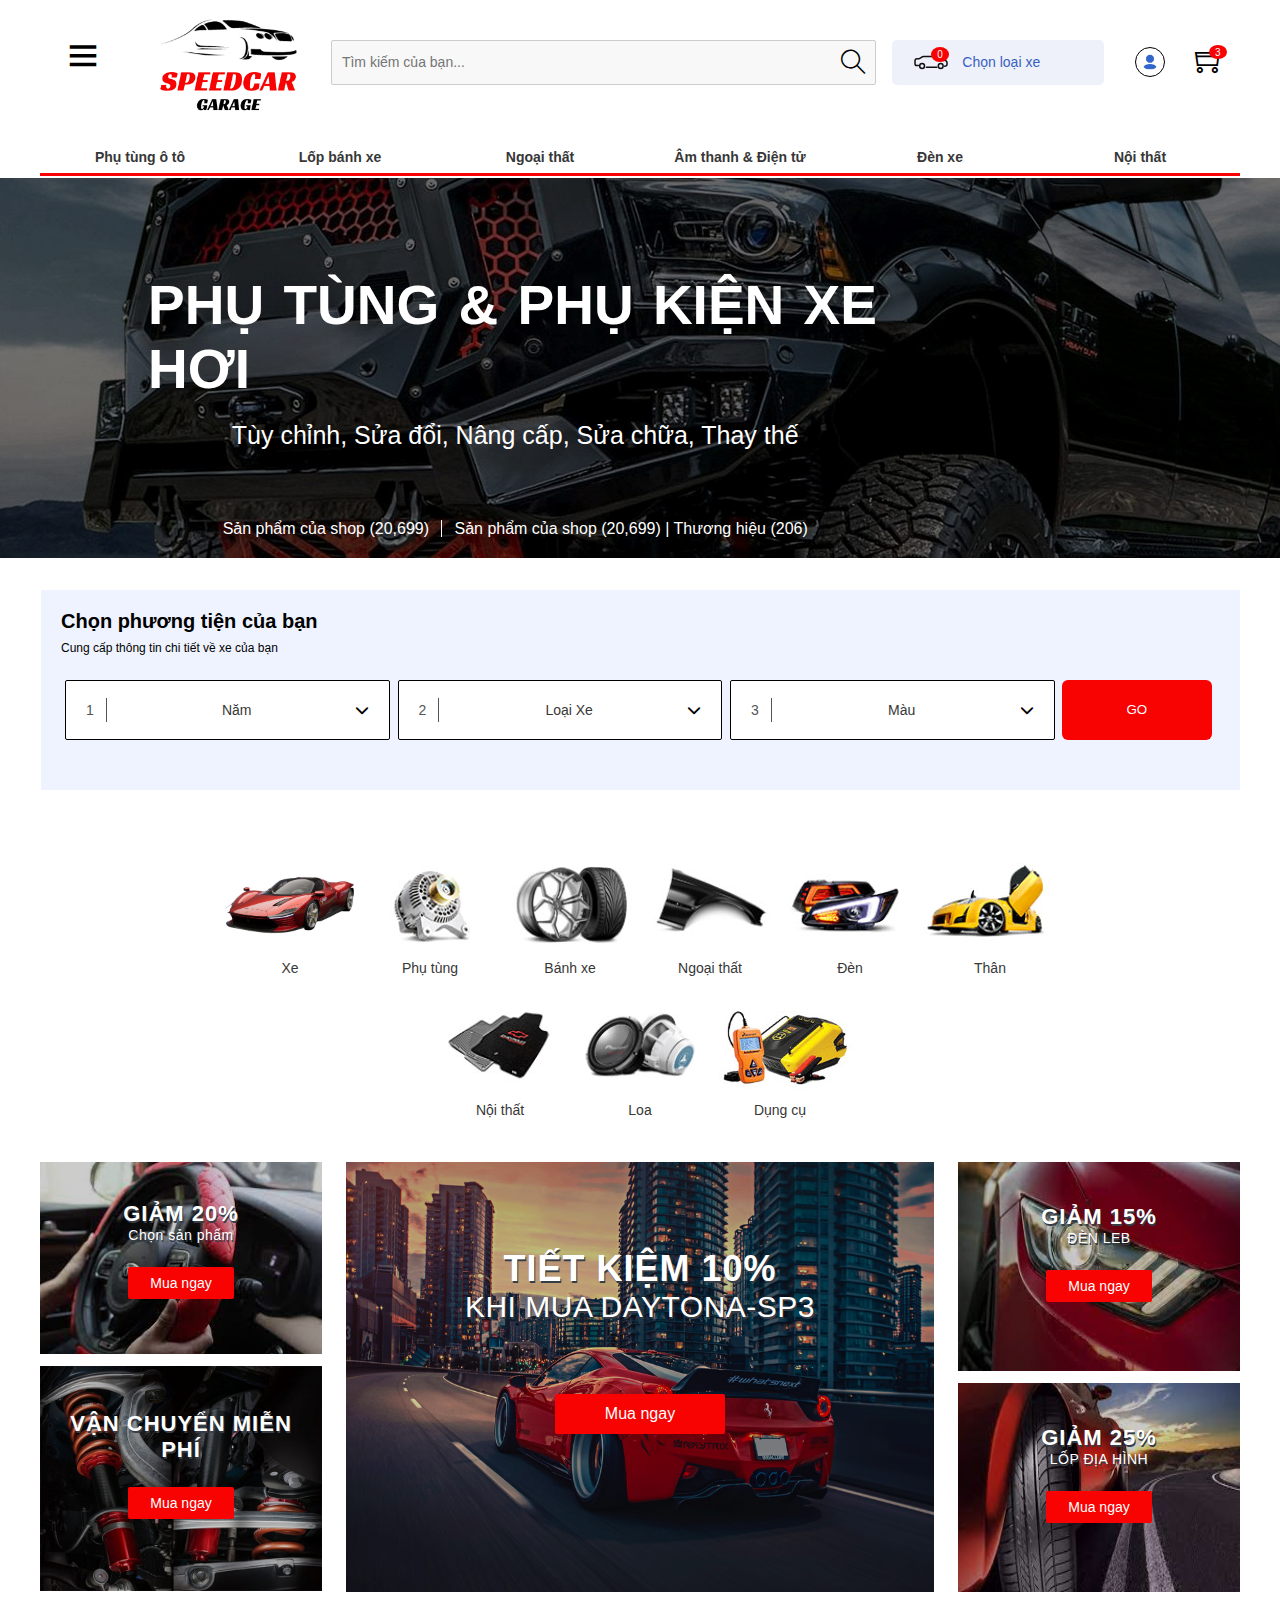
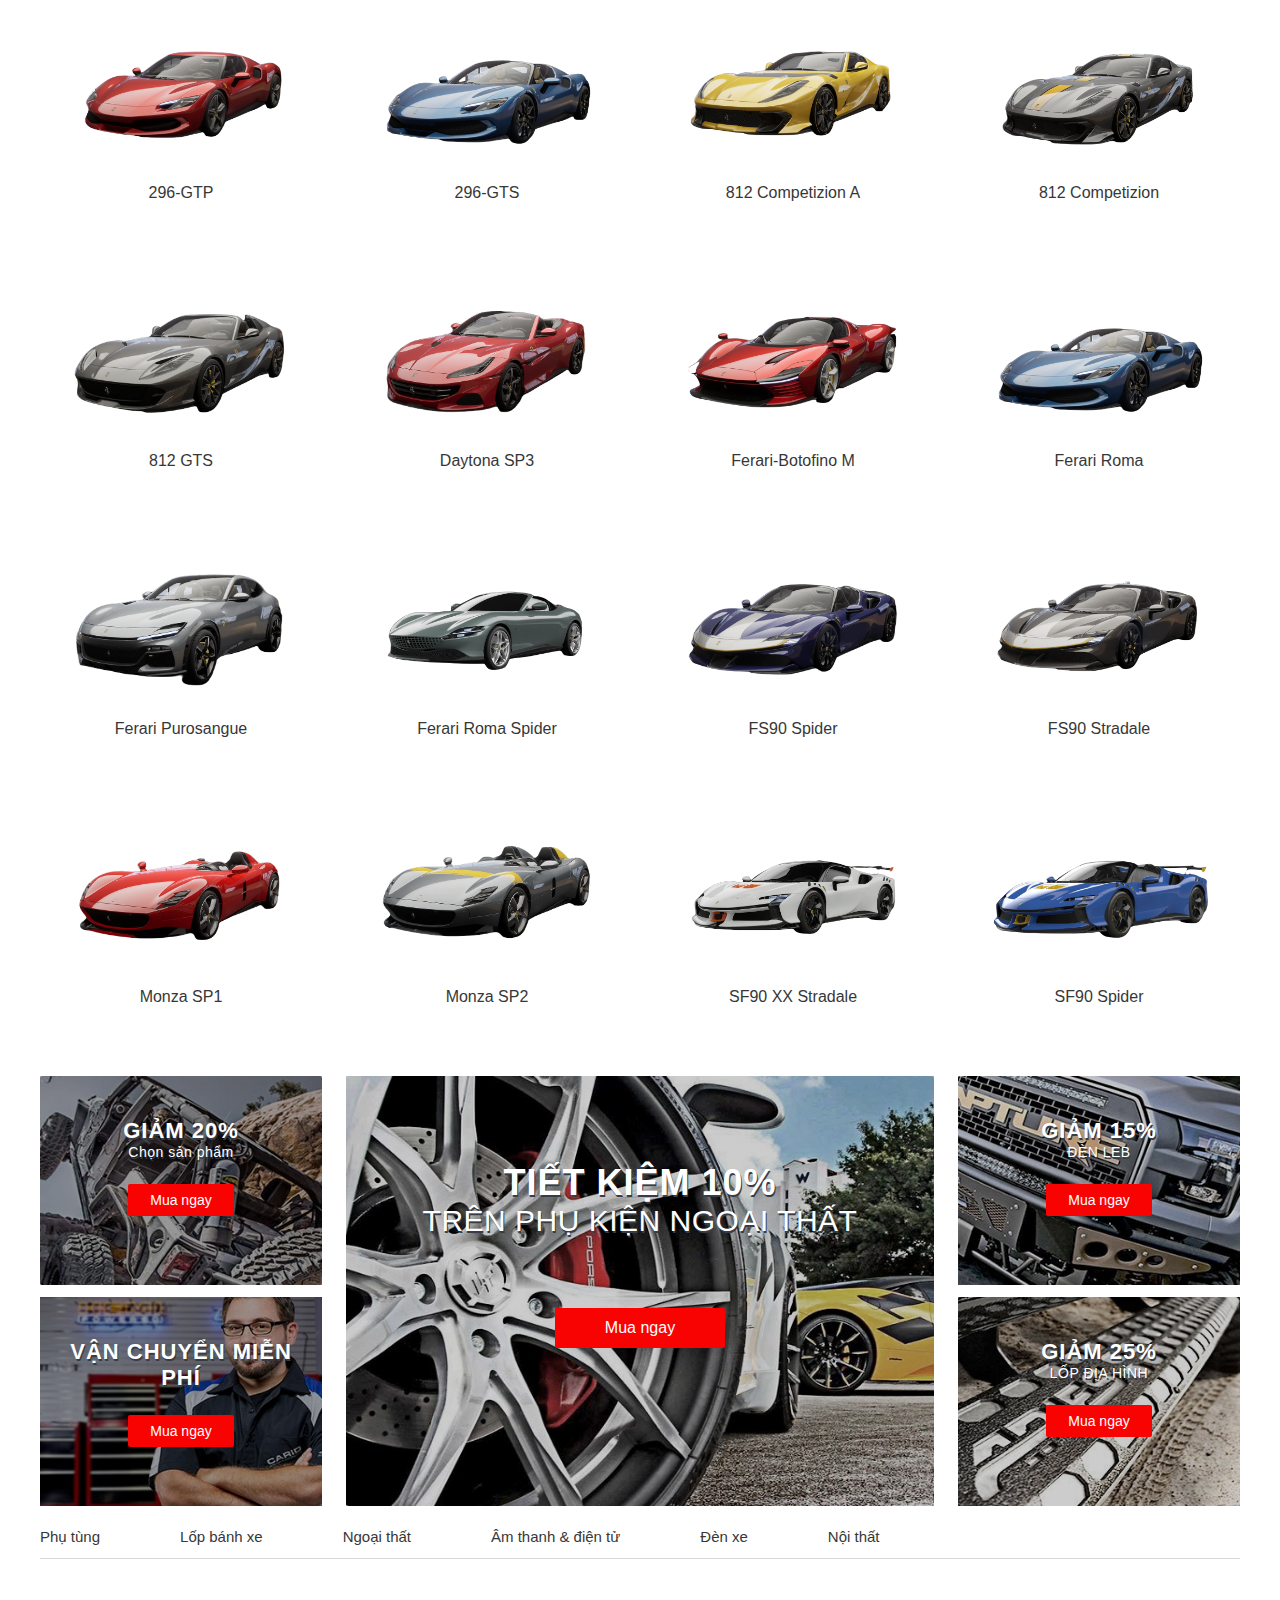
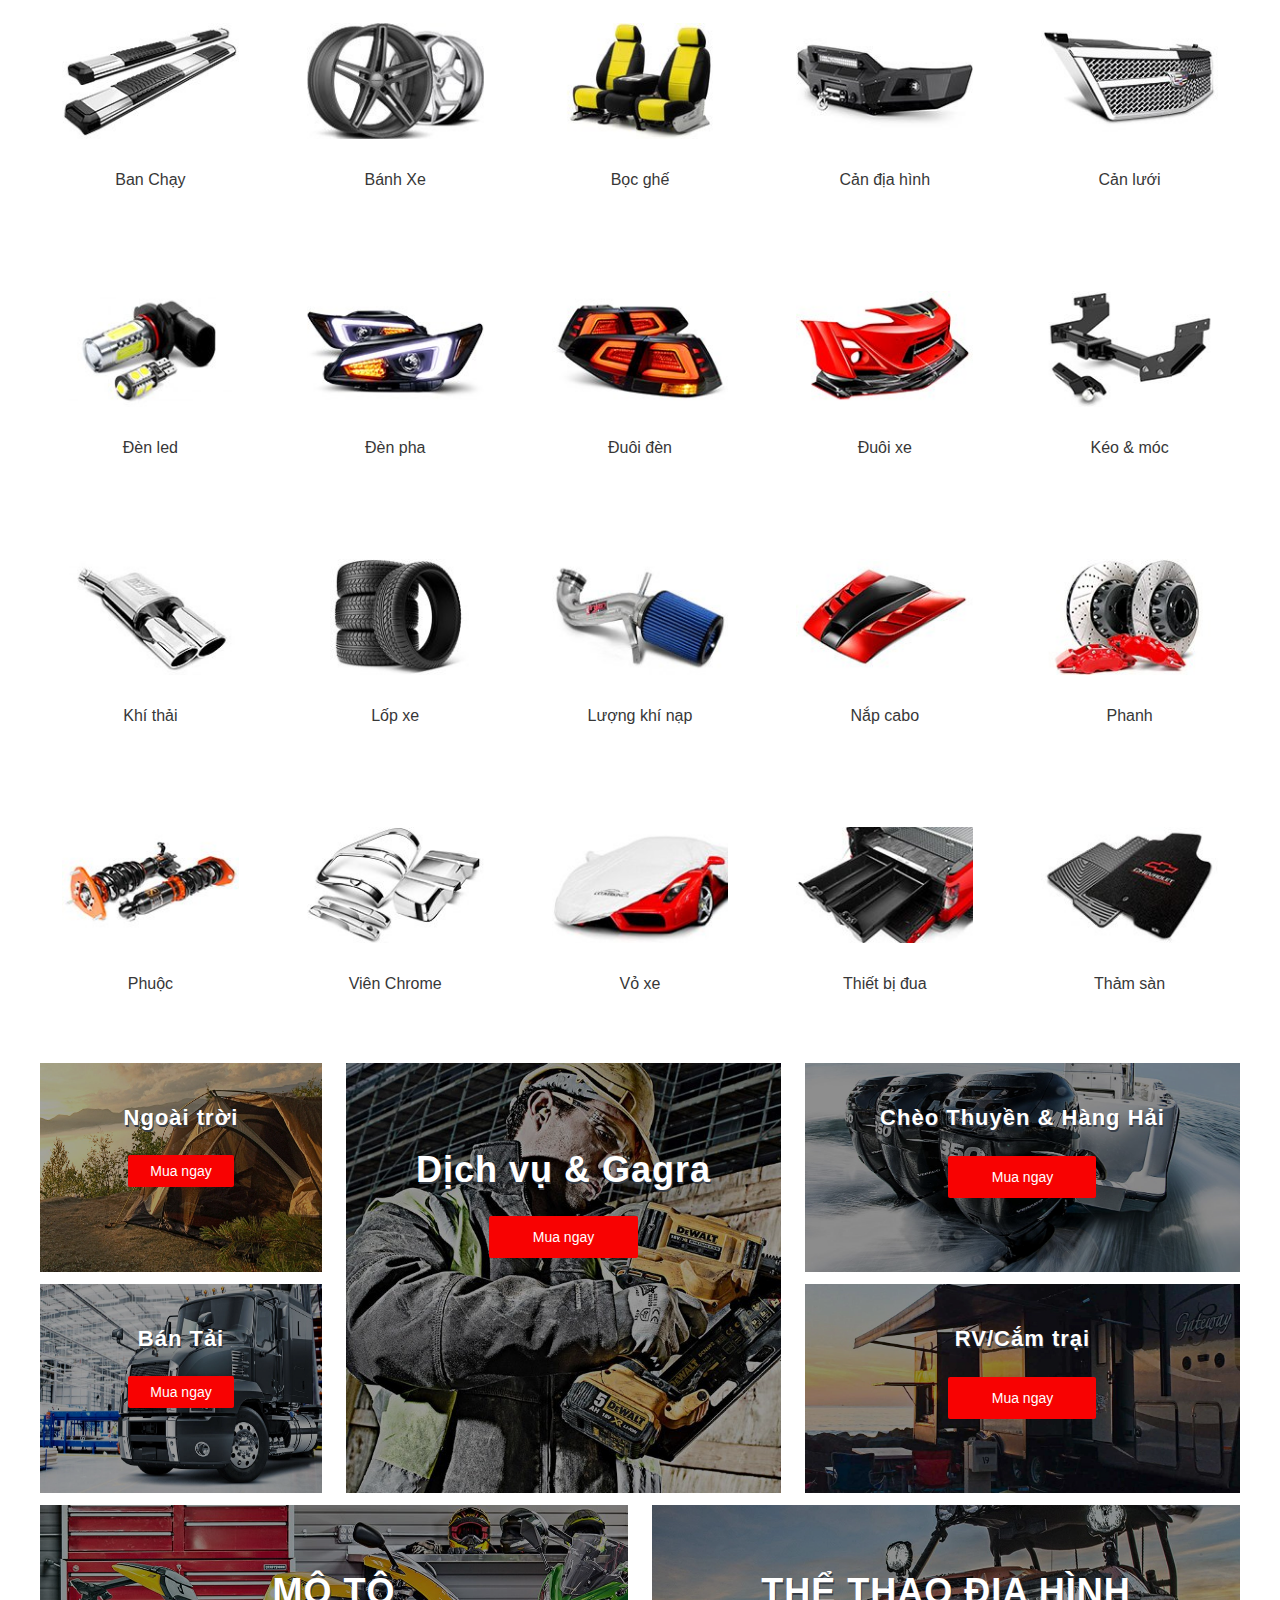
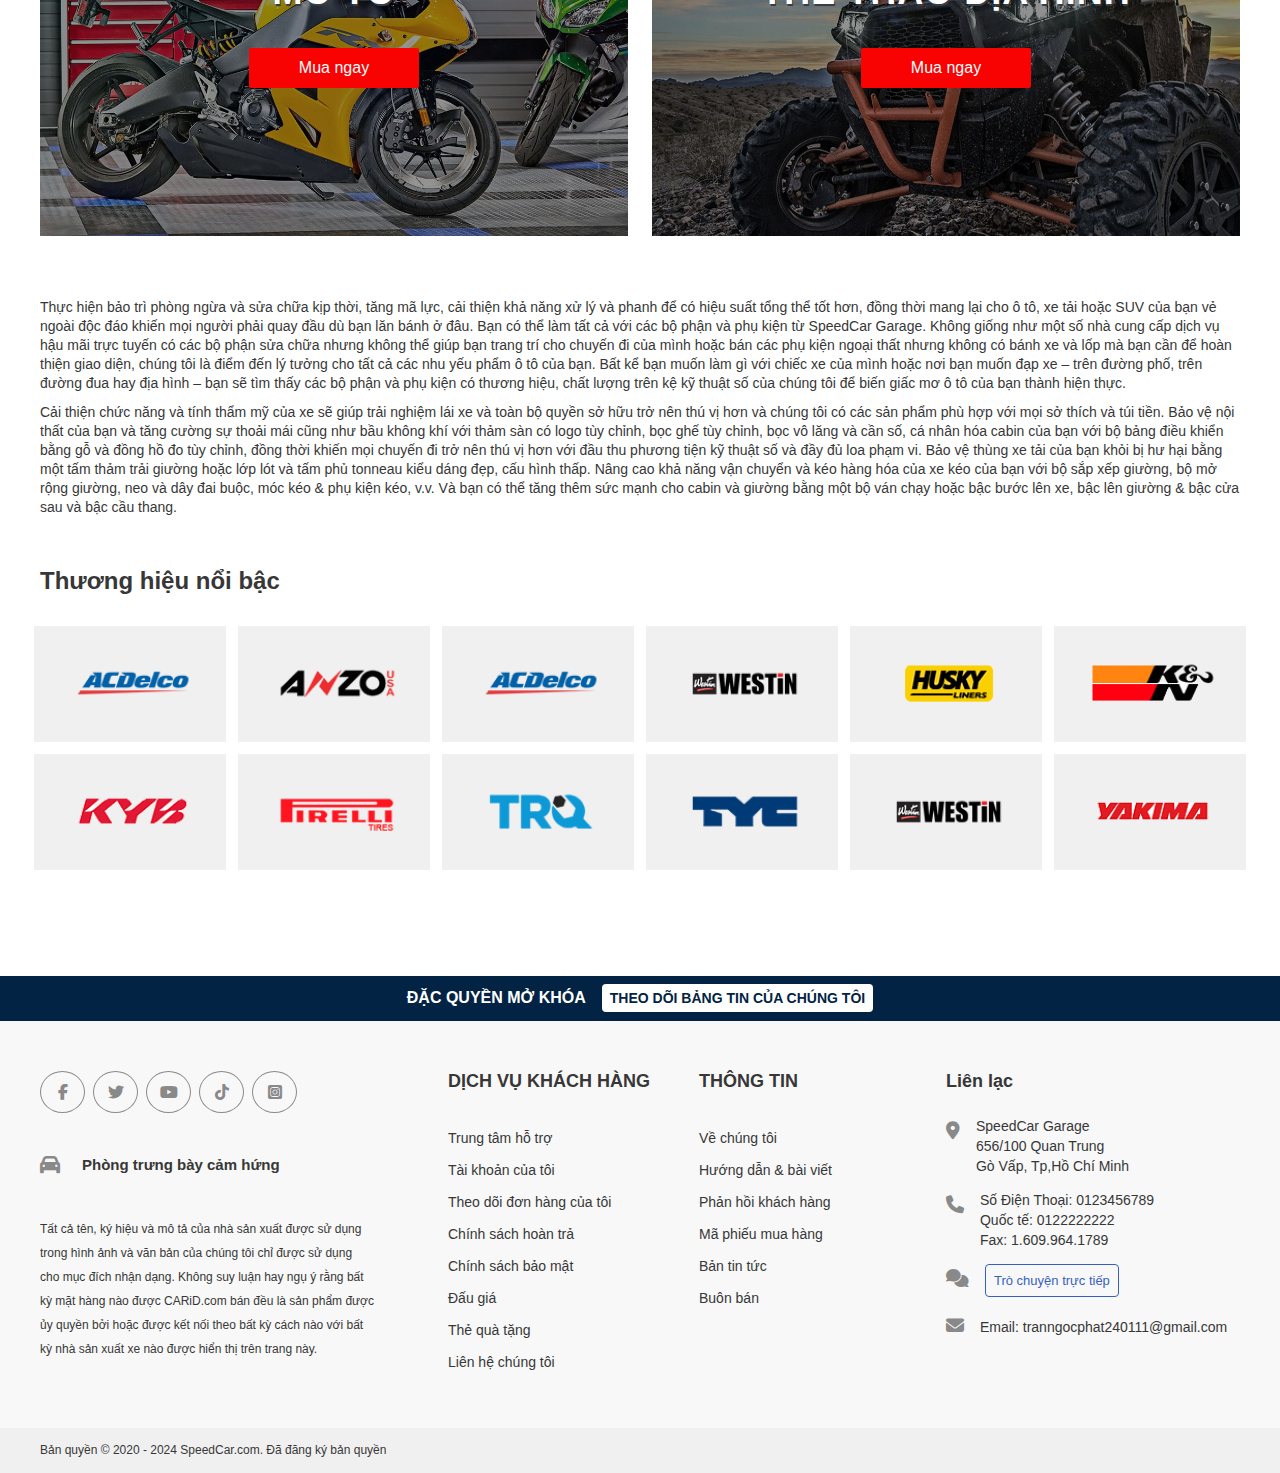
==== commit 65e956da: "update" ====
--- a/index.html
+++ b/index.html
@@ -1,194 +1,838 @@
-<!DOCTYPE html>
-<html lang="en">
-
-<head>
-    <meta charset="UTF-8">
-    <link rel='shortcut icon' href='../assets/img/logoEsport.png' type='image/x-icon'>
-    <meta name="viewport" content="width=device-width, initial-scale=1.0">
-    <link rel="stylesheet" href="../assets/fonts/themify-icons/themify-icons.css">
-    <link rel="stylesheet" href="../assets/fonts/fontawesome-free-6.5.1-web/css/all.min.css">
-    <link rel="stylesheet" href="../assets/css/base.css">
-    <link rel="stylesheet" href="../assets/css/grid.css">
-    <link rel="stylesheet" href="../assets/css/main.css">
-
-    <script src="../bootrap/bootstrap.bundle.min.js"></script>
-    <title>Bán Ô tô ,phụ tùng ô tô</title>
-</head>
-
-<body>
-    <!-- Header menu -->
-
-    <div class="header__menu-main ">
-        <ul class="header__menu-list">
-            <li class="header__menu-item">
-                <i class="fa-solid fa-phone"></i>
-                <a href="" class="header__menu-link">0123456789</a>
-            </li>
-            <li class="header__menu-item">
-                <i class="fa-solid fa-comments"></i>
-                <a href="" class="header__menu-link">Nhắn tin trực tuyến</a>
-            </li>
-            <li class="header__menu-item">
-                <i class="fa-solid fa-circle-question"></i>
-                <a href="" class="header__menu-link">Trung tâm hỗ trợ</a>
-            </li>
-        </ul>
-
-        <h2 class="header__menu-list-title">Danh mục</h2>
-        <ul class="header__menu-list header__menu-list-categogy">
-            <li class="header__menu-item">
-                <img src="../assets/img/Danhmuc/menu/dongco.jpg" alt="" class="header__menu-item__img">
-                <a href="" class="header__menu-link">Phụ tùng ô tô</a>
-            </li>
-            <li class="header__menu-item">
-                <img src="../assets/img/Danhmuc/menu/banhxe.jpg" alt="" class="header__menu-item__img">
-                <a href="" class="header__menu-link">Lốp bánh xe</a>
-            </li>
-            <li class="header__menu-item">
-                <img src="../assets/img/Danhmuc/menu/phukienngoaithat.jpg" alt="" class="header__menu-item__img">
-                <a href="" class="header__menu-link">Phụ kiện ngoại thất</a>
-            </li>
-            <li class="header__menu-item">
-                <img src="../assets/img/Danhmuc/menu/loa.jpg" alt="" class="header__menu-item__img">
-                <a href="" class="header__menu-link">Âm thanh</a>
-            </li>
-            <li class="header__menu-item">
-                <img src="../assets/img/Danhmuc/menu/ghe.jpg" alt="" class="header__menu-item__img">
-                <a href="" class="header__menu-link">Ghế</a>
-            </li>
-            <li class="header__menu-item">
-                <img src="../assets/img/Danhmuc/menu/denxe.jpg" alt="" class="header__menu-item__img">
-                <a href="" class="header__menu-link">Đèn xe</a>
-            </li>
-            <li class="header__menu-item">
-                <img src="../assets/img/Danhmuc/menu/phukiennoithat.jpg" alt="" class="header__menu-item__img">
-                <a href="" class="header__menu-link">Nội thất</a>
-            </li>
-        </ul>
-
-        <label for="header__menu-checkbox" class="header__menu-close">
-            <i class="header__menu-close-icon fa-solid fa-xmark"></i>
-        </label>
-    </div>
-    <!-- Overlay category -->
-    <label for="header__menu-checkbox" class="overlay__category header__menu-hiden-on-checkbox"></label>
-    <!-- Container -->
-    <div class="container grid wide">
-
-        <!-- Header -->
-
-        <div class="header">
-            <div class="header__content">
-                <div class="header-logo-and-menu">
-                    <label for="header__menu-checkbox" class="header__menu">
-                        <i class="header__menu-icon  ti-menu"></i>
+    <!DOCTYPE html>
+    <html lang="en">
+
+    <head>
+        <meta charset="UTF-8">
+        <link rel='shortcut icon' href='./assets/img/logoEsport.png' type='image/x-icon'>
+        <meta name="viewport" content="width=device-width, initial-scale=1.0">
+        <link rel="stylesheet" href="./assets/fonts/themify-icons/themify-icons.css">
+        <link rel="stylesheet" href="./assets/fonts/fontawesome-free-6.5.1-web/css/all.min.css">
+        <link rel="stylesheet" href="./assets/css/base.css">
+        <link rel="stylesheet" href="./assets/css/grid.css">
+        <link rel="stylesheet" href="./assets/css/main.css">
+
+        <script src="./bootrap/bootstrap.bundle.min.js"></script>
+        <title>Bán Ô tô ,phụ tùng ô tô</title>
+    </head>
+
+    <body>
+        <!-- Header menu -->
+
+        <div class="header__menu-main ">
+            <ul class="header__menu-list">
+                <li class="header__menu-item">
+                    <i class="fa-solid fa-phone"></i>
+                    <a href="#" class="header__menu-link">0123456789</a>
+                </li>
+                <li class="header__menu-item">
+                    <i class="fa-solid fa-comments"></i>
+                    <a href="#" class="header__menu-link">Nhắn tin trực tuyến</a>
+                </li>
+                <li class="header__menu-item">
+                    <i class="fa-solid fa-circle-question"></i>
+                    <a href="#" class="header__menu-link">Trung tâm hỗ trợ</a>
+                </li>
+            </ul>
+
+            <h2 class="header__menu-list-title">Danh mục</h2>
+            <ul class="header__menu-list header__menu-list-categogy">
+                <li class="header__menu-item">
+                    <img src="./assets/img/Danhmuc/menu/dongco.jpg" alt="" class="header__menu-item__img">
+                    <a href="#" class="header__menu-link">Phụ tùng ô tô</a>
+                </li>
+                <li class="header__menu-item">
+                    <img src="./assets/img/Danhmuc/menu/banhxe.jpg" alt="" class="header__menu-item__img">
+                    <a href="#" class="header__menu-link">Lốp bánh xe</a>
+                </li>
+                <li class="header__menu-item">
+                    <img src="./assets/img/Danhmuc/menu/phukienngoaithat.jpg" alt="" class="header__menu-item__img">
+                    <a href="#" class="header__menu-link">Phụ kiện ngoại thất</a>
+                </li>
+                <li class="header__menu-item">
+                    <img src="./assets/img/Danhmuc/menu/loa.jpg" alt="" class="header__menu-item__img">
+                    <a href="#" class="header__menu-link">Âm thanh</a>
+                </li>
+                <li class="header__menu-item">
+                    <img src="./assets/img/Danhmuc/menu/ghe.jpg" alt="" class="header__menu-item__img">
+                    <a href="#" class="header__menu-link">Ghế</a>
+                </li>
+                <li class="header__menu-item">
+                    <img src="./assets/img/Danhmuc/menu/denxe.jpg" alt="" class="header__menu-item__img">
+                    <a href="#" class="header__menu-link">Đèn xe</a>
+                </li>
+                <li class="header__menu-item">
+                    <img src="./assets/img/Danhmuc/menu/phukiennoithat.jpg" alt="" class="header__menu-item__img">
+                    <a href="#" class="header__menu-link">Nội thất</a>
+                </li>
+            </ul>
+
+            <label for="header__menu-checkbox" class="header__menu-close">
+                <i class="header__menu-close-icon fa-solid fa-xmark"></i>
+            </label>
+        </div>
+        <!-- Overlay category -->
+        <label for="header__menu-checkbox" class="overlay__category header__menu-hiden-on-checkbox"></label>
+        <!-- Container -->
+        <div class="container grid wide">
+
+            <!-- Header -->
+
+            <div class="header">
+                <div class="header__content">
+                    <div class="header-logo-and-menu">
+                        <label for="header__menu-checkbox" class="header__menu">
+                            <i class="header__menu-icon  ti-menu"></i>
+                        </label>
+
+                        <a href="#" class="header__logo">
+                            <img src="./assets/img/logoEsport.png" alt="" class="header-logo__img">
+                        </a>
+                    </div>
+
+                    <div class="header-search">
+                        <input type="text" class="header-search__input" placeholder="Tìm kiếm của bạn...">
+                        <div class="header-search-history">
+                            <span class="header-search-history__titile">Lịch sử tìm kiếm</span>
+                            <ul class="header-search-history__list">
+                                <li class="header-search-history__item">
+                                    <span class="header-search-history__item-name">Bánh xe Ford</span>
+                                    <span class="header-search-history__item-remove">Xóa</span>
+                                </li>
+                                <li class="header-search-history__item">
+                                    <span class="header-search-history__item-name">Động cơ Merceders</span>
+                                    <span class="header-search-history__item-remove">Xóa</span>
+                                </li>
+                                <li class="header-search-history__item">
+                                    <span class="header-search-history__item-name">Loa thông minh dùng cho ô tô</span>
+                                    <span class="header-search-history__item-remove">Xóa</span>
+                                </li>
+                            </ul>
+                        </div>
+                        <i class="ti-search header-search__icon"></i>
+                    </div>
+
+                    <div class="header-select">
+                        <div class="header-select__car ">
+                            <div class="header-select-car__quantity">0</div>
+                            <svg xmlns="http://www.w3.org/2000/svg" width="42" height="19">
+                                <g fill="none" stroke="#111" stroke-width="1.5" stroke-linecap="round"
+                                    stroke-linejoin="round" stroke-miterlimit="10">
+                                    <path
+                                        d="M10.4 12.6H8.8c-1 0-1.8-.8-1.8-1.8V8c0-1.2 1-2.2 2.1-2.2h1.7c1.4 0 3.2-2.3 4.8-2.3h9.3c.8 0 4.4 2.2 5.3 2.7 0 0 2.5.2 4.4.5 2.1.4 4.4 1.1 4.4 2.7v2.2c0 .7-.6 1.7-2.5 1.7" />
+                                    <ellipse cx="14.1" cy="13" rx="2.4" ry="2.5" />
+                                    <ellipse cx="32.7" cy="13" rx="2.4" ry="2.5" />
+                                    <path d="M18.4 14.3h10.4" />
+                                </g>
+                            </svg>
+                            <span class="header-select__title">Chọn loại xe</span>
+                        </div>
+
+
+                        <div class="header-select__user-and-cart">
+                            <div href="#" class="header-select__user">
+                                <img src="./assets/img/user.png" alt="" class="header-select__user-img">
+                                <!-- Login -->
+                                <div class="header-select__user-option">
+                                    <div class="header-select__user-option-container">
+                                        <h2 class="header-select__user-title">Tài khoản của tôi</h2>
+                                        <a href="./htmlChild/Login.html" class="header-select__user-btn">Đăng Nhập</a>
+                                        <div class="header-select__user-help-register">
+                                            <span class="header-select__user-des">
+                                                Bạn chưa có tài khoản?
+                                                <a href="./htmlChild/signUp.html" class="header-select__user-link">Đăng
+                                                    Ký</a>
+                                            </span>
+                                        </div>
+                                        <ul class="header-select__user-list">
+                                            <li class="header-select__user-item">
+                                                <a href="#" class="header-select__user-item-link">Thông tin tài khoản</a>
+                                            </li>
+                                            <li class="header-select__user-item">
+                                                <a href="#" class="header-select__user-item-link">Đơn hàng</a>
+                                            </li>
+                                            <li class="header-select__user-item">
+                                                <a href="#" class="header-select__user-item-link">Đăng xuất</a>
+                                            </li>
+                                        </ul>
+
+                                    </div>
+                                </div>
+                            </div>
+                            <a href="#" class="header-select__cart">
+                                <div class="header-select-cart__quantity">3</div>
+                                <i class="ti-shopping-cart header-select__cart-icon"></i>
+                            </a>
+
+                        </div>
+
+                    </div>
+                </div>
+                <!-- Overlay select car -->
+                <div class="overlay__select-car "></div>
+                <!-- select car option -->
+                <div class="header-select__car-option">
+                    <div class="select-car__close"><i class="fa-solid fa-xmark"></i></div>
+                    <ul class="header-select__car-list">
+                        <li class="header-select__car-item header-select__car-item--chosse">
+                            <span class="header-select__car-item-name ">Sedan</span>
+                        </li>
+                        <li class="header-select__car-item">
+                            <span class="header-select__car-item-name">HatchBack</span>
+                        </li>
+                        <li class="header-select__car-item">
+                            <span class="header-select__car-item-name">SUV</span>
+                        </li>
+                        <li class="header-select__car-item">
+                            <span class="header-select__car-item-name">Coupe</span>
+                        </li>
+                    </ul>
+
+                    <ul class="header-select__car-sub-option">
+                        <li class="header-select__car-sub-option-item">
+                            <div class="header-select__car-sub-option__number-main">
+                                <span class="header-select__car-sub-option__number">1</span>
+                            </div>
+                            <span class="header-select__car-sub-option__content">Năm</span>
+                            <i class="fa-solid fa-chevron-down"></i>
+                            <ul class="header-select__car-sub-option-list-1">
+                                <li class="header-select__car-sub-option-list-item">2025</li>
+                                <li class="header-select__car-sub-option-list-item">2024</li>
+                                <li class="header-select__car-sub-option-list-item">2023</li>
+                                <li class="header-select__car-sub-option-list-item">2022</li>
+                                <li class="header-select__car-sub-option-list-item">2021</li>
+                                <li class="header-select__car-sub-option-list-item">2020</li>
+                                <li class="header-select__car-sub-option-list-item">2019</li>
+                                <li class="header-select__car-sub-option-list-item">2018</li>
+                                <li class="header-select__car-sub-option-list-item">2017</li>
+                                <li class="header-select__car-sub-option-list-item">2016</li>
+                                <li class="header-select__car-sub-option-list-item">2015</li>
+                                <li class="header-select__car-sub-option-list-item">2014</li>
+                                <li class="header-select__car-sub-option-list-item">2013</li>
+                                <li class="header-select__car-sub-option-list-item">2012</li>
+                                <li class="header-select__car-sub-option-list-item">2011</li>
+                                <li class="header-select__car-sub-option-list-item">2010</li>
+                                <li class="header-select__car-sub-option-list-item">2009</li>
+                                <li class="header-select__car-sub-option-list-item">2008</li>
+                                <li class="header-select__car-sub-option-list-item">2007</li>
+                            </ul>
+                        </li>
+
+                        <li class="header-select__car-sub-option-item">
+                            <div class="header-select__car-sub-option__number-main">
+                                <span class="header-select__car-sub-option__number">2</span>
+                            </div>
+                            <span class="header-select__car-sub-option__content">Loại Xe</span>
+                            <i class="fa-solid fa-chevron-down"></i>
+                            <ul class="header-select__car-sub-option-list-2">
+                                <li class="header-select__car-sub-option-list-item">Cũ</li>
+                                <li class="header-select__car-sub-option-list-item">Thường</li>
+                                <li class="header-select__car-sub-option-list-item">VIP</li>
+                            </ul>
+                        </li>
+                        <li class="header-select__car-sub-option-item">
+                            <div class="header-select__car-sub-option__number-main">
+                                <span class="header-select__car-sub-option__number">3</span>
+                            </div>
+                            <span class="header-select__car-sub-option__content">Màu</span>
+                            <i class="fa-solid fa-chevron-down"></i>
+                            <ul class="header-select__car-sub-option-list-3">
+                                <li class="header-select__car-sub-option-list-item">Trắng</li>
+                                <li class="header-select__car-sub-option-list-item">Đen</li>
+                                <li class="header-select__car-sub-option-list-item">Xám</li>
+                                <li class="header-select__car-sub-option-list-item">Đỏ</li>
+                                <li class="header-select__car-sub-option-list-item">Bạc</li>
+                                <li class="header-select__car-sub-option-list-item">Xanh da trời</li>
+                            </ul>
+                        </li>
+
+                        <button class="header-select__car-sub-option-btn">GO</button>
+
+                    </ul>
+                </div>
+
+
+                <!-- Overlay catogory option -->
+                <div class="overlay__category-option"></div>
+                <!-- Navigation-->
+                <div class="nav-bar">
+                    <ul class="nav__list">
+                        <li class="nav__item">
+                            <div class="nav__item-link">Phụ tùng ô tô</div>
+                        </li>
+
+                        <li class="nav__item">
+                            <div class="nav__item-link">Lốp bánh xe</div>
+                        </li>
+
+                        <li class="nav__item">
+                            <div class="nav__item-link">Ngoại thất</div>
+                        </li>
+
+                        <li class="nav__item">
+                            <div class="nav__item-link">Âm thanh & Điện tử</div>
+                        </li>
+
+                        <li class="nav__item">
+                            <div class="nav__item-link">Đèn xe</div>
+                        </li>
+
+                        <li class="nav__item">
+                            <div class="nav__item-link">Nội thất</div>
+
+
+                    </ul>
+                </div>
+                <!-- Navigation option 1-->
+                <div class="nav__option-main--1 nav__option-btn-close--1">
+                    <h1 class="nav__option-title">Phụ tùng ô tô</h1>
+                    <label for="nav__option__checkbox--1" class="nav__option-close">
+                        <i class="nav__option-close-icon fa-solid fa-xmark"></i>
                     </label>
-
-                    <a href="" class="header__logo">
-                        <img src="../assets/img/logoEsport.png" alt="" class="header-logo__img">
-                    </a>
-                </div>
-
-                <div class="header-search">
-                    <input type="text" class="header-search__input" placeholder="Tìm kiếm của bạn...">
-                    <div class="header-search-history">
-                        <span class="header-search-history__titile">Lịch sử tìm kiếm</span>
-                        <ul class="header-search-history__list">
-                            <li class="header-search-history__item">
-                                <span class="header-search-history__item-name">Bánh xe Ford</span>
-                                <span class="header-search-history__item-remove">Xóa</span>
-                            </li>
-                            <li class="header-search-history__item">
-                                <span class="header-search-history__item-name">Động cơ Merceders</span>
-                                <span class="header-search-history__item-remove">Xóa</span>
-                            </li>
-                            <li class="header-search-history__item">
-                                <span class="header-search-history__item-name">Loa thông minh dùng cho ô tô</span>
-                                <span class="header-search-history__item-remove">Xóa</span>
-                            </li>
-                        </ul>
-                    </div>
-                    <i class="ti-search header-search__icon"></i>
-                </div>
-
-                <div class="header-select">
-                    <div class="header-select__car ">
-                        <div class="header-select-car__quantity">0</div>
-                        <svg xmlns="http://www.w3.org/2000/svg" width="42" height="19">
-                            <g fill="none" stroke="#111" stroke-width="1.5" stroke-linecap="round"
-                                stroke-linejoin="round" stroke-miterlimit="10">
-                                <path
-                                    d="M10.4 12.6H8.8c-1 0-1.8-.8-1.8-1.8V8c0-1.2 1-2.2 2.1-2.2h1.7c1.4 0 3.2-2.3 4.8-2.3h9.3c.8 0 4.4 2.2 5.3 2.7 0 0 2.5.2 4.4.5 2.1.4 4.4 1.1 4.4 2.7v2.2c0 .7-.6 1.7-2.5 1.7" />
-                                <ellipse cx="14.1" cy="13" rx="2.4" ry="2.5" />
-                                <ellipse cx="32.7" cy="13" rx="2.4" ry="2.5" />
-                                <path d="M18.4 14.3h10.4" />
-                            </g>
-                        </svg>
-                        <span class="header-select__title">Chọn loại xe</span>
-                    </div>
-
-
-                    <div class="header-select__user-and-cart">
-                        <div href="" class="header-select__user">
-                            <img src="../assets/img/user.png" alt="" class="header-select__user-img">
-                            <!-- Login -->
-                            <div class="header-select__user-option">
-                                <div class="header-select__user-option-container">
-                                    <h2 class="header-select__user-title">Tài khoản của tôi</h2>
-                                    <a href="../htmlChild/Login.html" class="header-select__user-btn">Đăng Nhập</a>
-                                    <div class="header-select__user-help-register">
-                                        <span class="header-select__user-des">
-                                            Bạn chưa có tài khoản?
-                                            <a href="/htmlChild/signUp.html" class="header-select__user-link">Đăng
-                                                Ký</a>
-                                        </span>
-                                    </div>
-                                    <ul class="header-select__user-list">
-                                        <li class="header-select__user-item">
-                                            <a href="" class="header-select__user-item-link">Thông tin tài khoản</a>
-                                        </li>
-                                        <li class="header-select__user-item">
-                                            <a href="" class="header-select__user-item-link">Đơn hàng</a>
-                                        </li>
-                                        <li class="header-select__user-item">
-                                            <a href="" class="header-select__user-item-link">Đăng xuất</a>
-                                        </li>
-                                    </ul>
-
-                                </div>
-                            </div>
-                        </div>
-                        <a href="" class="header-select__cart">
-                            <div class="header-select-cart__quantity">3</div>
-                            <i class="ti-shopping-cart header-select__cart-icon"></i>
-                        </a>
-
-                    </div>
-
-                </div>
+                    <div class="nav__option-list">
+                        <div class="nav__option-item">
+                            <div class="nav__option-item-img-main">
+                                <img src="./assets/img/Danhmuc/phutung/duongtruyen.jpg" alt="" class="nav__option-item-img">
+                            </div>
+                            <span class="nav__option-name">Đường truyền</span>
+                        </div>
+                        <div class="nav__option-item">
+                            <div class="nav__option-item-img-main">
+                                <img src="./assets/img/Danhmuc/phutung/chiphieusuat.jpg" alt=""
+                                    class="nav__option-item-img">
+                            </div>
+                            <span class="nav__option-name">Chip hiệu suất</span>
+                        </div>
+                        <div class="nav__option-item">
+                            <div class="nav__option-item-img-main">
+                                <img src="./assets/img/Danhmuc/phutung/cangatnuoc.jpg" alt="" class="nav__option-item-img">
+                            </div>
+                            <span class="nav__option-name">Cần gạt nước</span>
+                        </div>
+                        <div class="nav__option-item">
+                            <div class="nav__option-item-img-main">
+                                <img src="./assets/img/Danhmuc/phutung/cungcapnhienlieu.jpg" alt=""
+                                    class="nav__option-item-img">
+                            </div>
+                            <span class="nav__option-name">Cung cấp nhiên liệu</span>
+                        </div>
+                        <div class="nav__option-item">
+                            <div class="nav__option-item-img-main">
+                                <img src="./assets/img/Danhmuc/phutung/danhlua.jpg" alt="" class="nav__option-item-img">
+                            </div>
+                            <span class="nav__option-name">Đánh lửa</span>
+                        </div>
+                        <div class="nav__option-item">
+                            <div class="nav__option-item-img-main">
+                                <img src="./assets/img/Danhmuc/phutung/dau.jpg" alt="" class="nav__option-item-img">
+                            </div>
+                            <span class="nav__option-name">Dầu nhớt</span>
+                        </div>
+                        <div class="nav__option-item">
+                            <div class="nav__option-item-img-main">
+                                <img src="./assets/img/Danhmuc/phutung/dien.jpg" alt="" class="nav__option-item-img">
+                            </div>
+                            <span class="nav__option-name">Điện</span>
+                        </div>
+                        <div class="nav__option-item">
+                            <div class="nav__option-item-img-main">
+                                <img src="./assets/img/Danhmuc/phutung/dinhchi.jpg" alt="" class="nav__option-item-img">
+                            </div>
+                            <span class="nav__option-name">Đinh chì</span>
+                        </div>
+                        <div class="nav__option-item">
+                            <div class="nav__option-item-img-main">
+                                <img src="./assets/img/Danhmuc/phutung/dongco.jpg" alt="" class="nav__option-item-img">
+                            </div>
+                            <span class="nav__option-name">Động cơ</span>
+                        </div>
+                        <div class="nav__option-item">
+                            <div class="nav__option-item-img-main">
+                                <img src="./assets/img/Danhmuc/phutung/hethonglai.jpg" alt="" class="nav__option-item-img">
+                            </div>
+                            <span class="nav__option-name">Hệ thống lái</span>
+                        </div>
+                        <div class="nav__option-item">
+                            <div class="nav__option-item-img-main">
+                                <img src="./assets/img/Danhmuc/phutung/khithai.jpg" alt="" class="nav__option-item-img">
+                            </div>
+                            <span class="nav__option-name">Khí thải</span>
+                        </div>
+                        <div class="nav__option-item">
+                            <div class="nav__option-item-img-main">
+                                <img src="./assets/img/Danhmuc/phutung/kiemsoatkhithai.jpg" alt=""
+                                    class="nav__option-item-img">
+                            </div>
+                            <span class="nav__option-name">Kiểm soát khí thải</span>
+                        </div>
+                        <div class="nav__option-item">
+                            <div class="nav__option-item-img-main">
+                                <img src="./assets/img/Danhmuc/phutung/laytruyen.jpg" alt="" class="nav__option-item-img">
+                            </div>
+                            <span class="nav__option-name">Lây truyền</span>
+                        </div>
+                        <div class="nav__option-item">
+                            <div class="nav__option-item-img-main">
+                                <img src="./assets/img/Danhmuc/phutung/luongkhinap.jpg" alt="" class="nav__option-item-img">
+                            </div>
+                            <span class="nav__option-name">Lượng khí nạp</span>
+                        </div>
+                        <div class="nav__option-item">
+                            <div class="nav__option-item-img-main">
+                                <img src="./assets/img/Danhmuc/phutung/maylanh.jpg" alt="" class="nav__option-item-img">
+                            </div>
+                            <span class="nav__option-name">Máy lạnh</span>
+                        </div>
+                        <div class="nav__option-item">
+                            <div class="nav__option-item-img-main">
+                                <img src="./assets/img/Danhmuc/phutung/phanh.jpg" alt="" class="nav__option-item-img">
+                            </div>
+                            <span class="nav__option-name">Phanh</span>
+                        </div>
+                        <div class="nav__option-item">
+                            <div class="nav__option-item-img-main">
+                                <img src="./assets/img/Danhmuc/phutung/quatdongco.jpg" alt="" class="nav__option-item-img">
+                            </div>
+                            <span class="nav__option-name">Quạt</span>
+                        </div>
+                        <div class="nav__option-item">
+                            <div class="nav__option-item-img-main">
+                                <img src="./assets/img/Danhmuc/phutung/sac.jpg" alt="" class="nav__option-item-img">
+                            </div>
+                            <span class="nav__option-name">Acquy</span>
+                        </div>
+                        <div class="nav__option-item">
+                            <div class="nav__option-item-img-main">
+                                <img src="./assets/img/Danhmuc/phutung/thietbidua.jpg" alt="" class="nav__option-item-img">
+                            </div>
+                            <span class="nav__option-name">Thiết bị đ</span>
+                        </div>
+                    </div>
+
+                </div>
+
+                <!-- Navigation option 2-->
+                <div class="nav__option-main--2  nav__option-btn-close--2">
+                    <h1 class="nav__option-title">Lốp bánh xe</h1>
+                    <label for="nav__option__checkbox--2" class="nav__option-close">
+                        <i class="nav__option-close-icon fa-solid fa-xmark"></i>
+                    </label>
+                    <div class="nav__option-list">
+                        <div class="nav__option-item">
+                            <div class="nav__option-item-img-main">
+                                <img src="./assets/img/Danhmuc/banhxe/banhxe.jpg" alt="" class="nav__option-item-img">
+                            </div>
+                            <span class="nav__option-name">Bánh xe</span>
+                        </div>
+                        <div class="nav__option-item">
+                            <div class="nav__option-item-img-main">
+                                <img src="./assets/img/Danhmuc/banhxe/banhxetuychinh.jpg" alt=""
+                                    class="nav__option-item-img">
+                            </div>
+                            <span class="nav__option-name">Bánh xe tùy chỉnh</span>
+                        </div>
+                        <div class="nav__option-item">
+                            <div class="nav__option-item-img-main">
+                                <img src="./assets/img/Danhmuc/banhxe/cambienTBMS.jpg" alt="" class="nav__option-item-img">
+                            </div>
+                            <span class="nav__option-name">Cảm biến TBMS</span>
+                        </div>
+                        <div class="nav__option-item">
+                            <div class="nav__option-item-img-main">
+                                <img src="./assets/img/Danhmuc/banhxe/lopxe.jpg" alt="" class="nav__option-item-img">
+                            </div>
+                            <span class="nav__option-name">Lốp xe</span>
+                        </div>
+                        <div class="nav__option-item">
+                            <div class="nav__option-item-img-main">
+                                <img src="./assets/img/Danhmuc/banhxe/lopxich.jpg" alt="" class="nav__option-item-img">
+                            </div>
+                            <span class="nav__option-name">Lốp xích</span>
+                        </div>
+                        <div class="nav__option-item">
+                            <div class="nav__option-item-img-main">
+                                <img src="./assets/img/Danhmuc/banhxe/miengdembanhxe.jpg" alt=""
+                                    class="nav__option-item-img">
+                            </div>
+                            <span class="nav__option-name">Miếng đệm bánh xe</span>
+                        </div>
+                        <div class="nav__option-item">
+                            <div class="nav__option-item-img-main">
+                                <img src="./assets/img/Danhmuc/banhxe/mutrungtam.jpg" alt="" class="nav__option-item-img">
+                            </div>
+                            <span class="nav__option-name">Mũ trung tâm</span>
+                        </div>
+                        <div class="nav__option-item">
+                            <div class="nav__option-item-img-main">
+                                <img src="./assets/img/Danhmuc/banhxe/nienxe.jpg" alt="" class="nav__option-item-img">
+                            </div>
+                            <span class="nav__option-name">Niềng xe</span>
+                        </div>
+                        <div class="nav__option-item">
+                            <div class="nav__option-item-img-main">
+                                <img src="./assets/img/Danhmuc/banhxe/okhoadaioc.jpg" alt="" class="nav__option-item-img">
+                            </div>
+                            <span class="nav__option-name">Ổ khóa đai Oóc</span>
+                        </div>
+                        <div class="nav__option-item">
+                            <div class="nav__option-item-img-main">
+                                <img src="./assets/img/Danhmuc/banhxe/vothuoccap.jpg" alt="" class="nav__option-item-img">
+                            </div>
+                            <span class="nav__option-name">Vỏ thuốc cặp</span>
+                        </div>
+
+                    </div>
+
+                </div>
+
+                <!-- Navigation option 3-->
+                <div class="nav__option-main--3 nav__option-btn-close--3">
+                    <h1 class="nav__option-title">Phụ kiện ngoại thất</h1>
+                    <label for="nav__option__checkbox--3" class="nav__option-close">
+                        <i class="nav__option-close-icon fa-solid fa-xmark"></i>
+                    </label>
+                    <div class="nav__option-list">
+                        <div class="nav__option-item">
+                            <div class="nav__option-item-img-main">
+                                <img src="./assets/img/Danhmuc/ngoaithat/banchay.jpg" alt="" class="nav__option-item-img">
+                            </div>
+                            <span class="nav__option-name">Ban chạy</span>
+                        </div>
+                        <div class="nav__option-item">
+                            <div class="nav__option-item-img-main">
+                                <img src="./assets/img/Danhmuc/ngoaithat/bodoihuonggio.jpg" alt=""
+                                    class="nav__option-item-img">
+                            </div>
+                            <span class="nav__option-name">Bộ đổi hướng gió</span>
+                        </div>
+                        <div class="nav__option-item">
+                            <div class="nav__option-item-img-main">
+                                <img src="./assets/img/Danhmuc/ngoaithat/cangdiahinh.jpg" alt=""
+                                    class="nav__option-item-img">
+                            </div>
+                            <span class="nav__option-name">Cảng địa hình</span>
+                        </div>
+                        <div class="nav__option-item">
+                            <div class="nav__option-item-img-main">
+                                <img src="./assets/img/Danhmuc/ngoaithat/chieuhau.jpg" alt="" class="nav__option-item-img">
+                            </div>
+                            <span class="nav__option-name">Gương</span>
+                        </div>
+                        <div class="nav__option-item">
+                            <div class="nav__option-item-img-main">
+                                <img src="./assets/img/Danhmuc/ngoaithat/cuadoc.jpg" alt="" class="nav__option-item-img">
+                            </div>
+                            <span class="nav__option-name">Cửa dọc</span>
+                        </div>
+                        <div class="nav__option-item">
+                            <div class="nav__option-item-img-main">
+                                <img src="./assets/img/Danhmuc/ngoaithat/denpha.jpg" alt="" class="nav__option-item-img">
+                            </div>
+                            <span class="nav__option-name">Đèn pha</span>
+                        </div>
+                        <div class="nav__option-item">
+                            <div class="nav__option-item-img-main">
+                                <img src="./assets/img/Danhmuc/ngoaithat/keo&moc.jpg" alt="" class="nav__option-item-img">
+                            </div>
+                            <span class="nav__option-name">Kéo & móc</span>
+                        </div>
+                        <div class="nav__option-item">
+                            <div class="nav__option-item-img-main">
+                                <img src="./assets/img/Danhmuc/ngoaithat/khungbienso.jpg" alt=""
+                                    class="nav__option-item-img">
+                            </div>
+                            <span class="nav__option-name">Khung biển số</span>
+                        </div>
+                        <div class="nav__option-item">
+                            <div class="nav__option-item-img-main">
+                                <img src="./assets/img/Danhmuc/ngoaithat/luoibaove.jpg" alt="" class="nav__option-item-img">
+                            </div>
+                            <span class="nav__option-name">Lưới bảo vệ</span>
+                        </div>
+                        <div class="nav__option-item">
+                            <div class="nav__option-item-img-main">
+                                <img src="./assets/img/Danhmuc/ngoaithat/nocxe.jpg" alt="" class="nav__option-item-img">
+                            </div>
+                            <span class="nav__option-name">Nóc xe</span>
+                        </div>
+                        <div class="nav__option-item">
+                            <div class="nav__option-item-img-main">
+                                <img src="./assets/img/Danhmuc/ngoaithat/voboctonneu.jpg" alt=""
+                                    class="nav__option-item-img">
+                            </div>
+                            <span class="nav__option-name">Vỏ bọc Tonneu</span>
+                        </div>
+
+                    </div>
+
+                </div>
+
+                <!-- Navigation option 4-->
+                <div class="nav__option-main--4 nav__option-btn-close--4">
+                    <h1 class="nav__option-title">Âm thanh & Điện tử</h1>
+                    <label for="nav__option__checkbox--4" class="nav__option-close">
+                        <i class="nav__option-close-icon fa-solid fa-xmark"></i>
+                    </label>
+                    <div class="nav__option-list">
+                        <div class="nav__option-item">
+                            <div class="nav__option-item-img-main">
+                                <img src="./assets/img/Danhmuc/amthanh/banghinh.jpg" alt="" class="nav__option-item-img">
+                            </div>
+                            <span class="nav__option-name">Băng hình</span>
+                        </div>
+                        <div class="nav__option-item">
+                            <div class="nav__option-item-img-main">
+                                <img src="./assets/img/Danhmuc/amthanh/bodieukihien.jpg" alt=""
+                                    class="nav__option-item-img">
+                            </div>
+                            <span class="nav__option-name">Bộ điều khiển</span>
+                        </div>
+                        <div class="nav__option-item">
+                            <div class="nav__option-item-img-main">
+                                <img src="./assets/img/Danhmuc/amthanh/bokhuechdai.jpg" alt="" class="nav__option-item-img">
+                            </div>
+                            <span class="nav__option-name">Bộ khuếch đại</span>
+                        </div>
+                        <div class="nav__option-item">
+                            <div class="nav__option-item-img-main">
+                                <img src="./assets/img/Danhmuc/amthanh/bophanlapdat.jpg" alt=""
+                                    class="nav__option-item-img">
+                            </div>
+                            <span class="nav__option-name">Bộ phận lắp đặt</span>
+                        </div>
+                        <div class="nav__option-item">
+                            <div class="nav__option-item-img-main">
+                                <img src="./assets/img/Danhmuc/amthanh/boxuli.jpg" alt="" class="nav__option-item-img">
+                            </div>
+                            <span class="nav__option-name">Bộ xử lí</span>
+                        </div>
+                        <div class="nav__option-item">
+                            <div class="nav__option-item-img-main">
+                                <img src="./assets/img/Danhmuc/amthanh/DaiCB&linhkien.jpg" alt=""
+                                    class="nav__option-item-img">
+                            </div>
+                            <span class="nav__option-name">Đài CB & Linh kiện</span>
+                        </div>
+                        <div class="nav__option-item">
+                            <div class="nav__option-item-img-main">
+                                <img src="./assets/img/Danhmuc/amthanh/HeThongGPS.jpg" alt="" class="nav__option-item-img">
+                            </div>
+                            <span class="nav__option-name">Hệ thống GPS</span>
+                        </div>
+                        <div class="nav__option-item">
+                            <div class="nav__option-item-img-main">
+                                <img src="./assets/img/Danhmuc/amthanh/loa.jpg" alt="" class="nav__option-item-img">
+                            </div>
+                            <span class="nav__option-name">Loa</span>
+                        </div>
+                        <div class="nav__option-item">
+                            <div class="nav__option-item-img-main">
+                                <img src="./assets/img/Danhmuc/amthanh/loasieutram.jpg" alt="" class="nav__option-item-img">
+                            </div>
+                            <span class="nav__option-name">Loa siêu trầm</span>
+                        </div>
+                        <div class="nav__option-item">
+                            <div class="nav__option-item-img-main">
+                                <img src="./assets/img/Danhmuc/amthanh/maydoradar.jpg" alt="" class="nav__option-item-img">
+                            </div>
+                            <span class="nav__option-name">Máy dò Radar</span>
+                        </div>
+                        <div class="nav__option-item">
+                            <div class="nav__option-item-img-main">
+                                <img src="./assets/img/Danhmuc/amthanh/pin.jpg" alt="" class="nav__option-item-img">
+                            </div>
+                            <span class="nav__option-name">Ác quy</span>
+                        </div>
+
+                    </div>
+
+                </div>
+
+                <!-- Navigation option 5-->
+                <div class="nav__option-main--5 nav__option-btn-close--5">
+                    <h1 class="nav__option-title">Đèn xe</h1>
+                    <label for="nav__option__checkbox--5" class="nav__option-close">
+                        <i class="nav__option-close-icon fa-solid fa-xmark"></i>
+                    </label>
+                    <div class="nav__option-list">
+                        <div class="nav__option-item">
+                            <div class="nav__option-item-img-main">
+                                <img src="./assets/img/Danhmuc/denxe/dengam.jpg" alt="" class="nav__option-item-img">
+                            </div>
+                            <span class="nav__option-name">Đèn gầm</span>
+                        </div>
+                        <div class="nav__option-item">
+                            <div class="nav__option-item-img-main">
+                                <img src="./assets/img/Danhmuc/denxe/denLed.jpg" alt="" class="nav__option-item-img">
+                            </div>
+                            <span class="nav__option-name">Đèn Led</span>
+                        </div>
+                        <div class="nav__option-item">
+                            <div class="nav__option-item-img-main">
+                                <img src="./assets/img/Danhmuc/denxe/denngoaiduong.jpg" alt="" class="nav__option-item-img">
+                            </div>
+                            <span class="nav__option-name">Đèn đi đường</span>
+                        </div>
+                        <div class="nav__option-item">
+                            <div class="nav__option-item-img-main">
+                                <img src="./assets/img/Danhmuc/denxe/denpha.jpg" alt="" class="nav__option-item-img">
+                            </div>
+                            <span class="nav__option-name">Đèn pha</span>
+                        </div>
+                        <div class="nav__option-item">
+                            <div class="nav__option-item-img-main">
+                                <img src="./assets/img/Danhmuc/denxe/dentinhieu.jpg" alt="" class="nav__option-item-img">
+                            </div>
+                            <span class="nav__option-name">Đèn tín hiệu</span>
+                        </div>
+                        <div class="nav__option-item">
+                            <div class="nav__option-item-img-main">
+                                <img src="./assets/img/Danhmuc/denxe/denxemoc.jpg" alt="" class="nav__option-item-img">
+                            </div>
+                            <span class="nav__option-name">Đèn Xe móc</span>
+                        </div>
+                        <div class="nav__option-item">
+                            <div class="nav__option-item-img-main">
+                                <img src="./assets/img/Danhmuc/denxe/desuongmu.jpg" alt="" class="nav__option-item-img">
+                            </div>
+                            <span class="nav__option-name">Đèn sương mù</span>
+                        </div>
+                        <div class="nav__option-item">
+                            <div class="nav__option-item-img-main">
+                                <img src="./assets/img/Danhmuc/denxe/duoiden.jpg" alt="" class="nav__option-item-img">
+                            </div>
+                            <span class="nav__option-name">Đuôi đèn</span>
+                        </div>
+                        <div class="nav__option-item">
+                            <div class="nav__option-item-img-main">
+                                <img src="./assets/img/Danhmuc/denxe/phukienchieusang.jpg" alt=""
+                                    class="nav__option-item-img">
+                            </div>
+                            <span class="nav__option-name">Phụ kiện chiếu sáng</span>
+                        </div>
+
+                    </div>
+
+                </div>
+
+                <!-- Navigation option 6-->
+                <div class="nav__option-main--6 nav__option-btn-close--6">
+                    <h1 class="nav__option-title">Phụ Kiện nội thất</h1>
+                    <label for="nav__option__checkbox--6" class="nav__option-close">
+                        <i class="nav__option-close-icon fa-solid fa-xmark"></i>
+                    </label>
+                    <div class="nav__option-list">
+                        <div class="nav__option-item">
+                            <div class="nav__option-item-img-main">
+                                <img src="./assets/img/Danhmuc/noithat/bandap.jpg" alt="" class="nav__option-item-img">
+                            </div>
+                            <span class="nav__option-name">Bàn đạp</span>
+                        </div>
+                        <div class="nav__option-item">
+                            <div class="nav__option-item-img-main">
+                                <img src="./assets/img/Danhmuc/noithat/Bocghe.jpg" alt="" class="nav__option-item-img">
+                            </div>
+                            <span class="nav__option-name">Bọc ghế</span>
+                        </div>
+                        <div class="nav__option-item">
+                            <div class="nav__option-item-img-main">
+                                <img src="./assets/img/Danhmuc/noithat/bodungcuDash.jpg" alt=""
+                                    class="nav__option-item-img">
+                            </div>
+                            <span class="nav__option-name">Bộ dụng cụ Dash</span>
+                        </div>
+                        <div class="nav__option-item">
+                            <div class="nav__option-item-img-main">
+                                <img src="./assets/img/Danhmuc/noithat/Donghodotuychinh.jpg" alt=""
+                                    class="nav__option-item-img">
+                            </div>
+                            <span class="nav__option-name">Đồng hồ đo tùy chỉnh</span>
+                        </div>
+                        <div class="nav__option-item">
+                            <div class="nav__option-item-img-main">
+                                <img src="./assets/img/Danhmuc/noithat/ghe.jpg" alt="" class="nav__option-item-img">
+                            </div>
+                            <span class="nav__option-name">Ghế ngồi</span>
+                        </div>
+                        <div class="nav__option-item">
+                            <div class="nav__option-item-img-main">
+                                <img src="./assets/img/Danhmuc/noithat/lothanghoa.jpg" alt="" class="nav__option-item-img">
+                            </div>
+                            <span class="nav__option-name">Lót hàng hóa</span>
+                        </div>
+                        <div class="nav__option-item">
+                            <div class="nav__option-item-img-main">
+                                <img src="./assets/img/Danhmuc/noithat/numchuyenso.jpg" alt="" class="nav__option-item-img">
+                            </div>
+                            <span class="nav__option-name">Núm chuyển số</span>
+                        </div>
+                        <div class="nav__option-item">
+                            <div class="nav__option-item-img-main">
+                                <img src="./assets/img/Danhmuc/noithat/Tamchenang.jpg" alt="" class="nav__option-item-img">
+                            </div>
+                            <span class="nav__option-name">Tấm che nắng</span>
+                        </div>
+                        <div class="nav__option-item">
+                            <div class="nav__option-item-img-main">
+                                <img src="./assets/img/Danhmuc/noithat/Taylai.jpg" alt="" class="nav__option-item-img">
+                            </div>
+                            <span class="nav__option-name">Tay lái</span>
+                        </div>
+                        <div class="nav__option-item">
+                            <div class="nav__option-item-img-main">
+                                <img src="./assets/img/Danhmuc/noithat/thamsan.jpg" alt="" class="nav__option-item-img">
+                            </div>
+                            <span class="nav__option-name">Thảm sàn</span>
+                        </div>
+                        <div class="nav__option-item">
+                            <div class="nav__option-item-img-main">
+                                <img src="./assets/img/Danhmuc/noithat/vobocdash.jpg" alt="" class="nav__option-item-img">
+                            </div>
+                            <span class="nav__option-name">Vỏ bọc Dash</span>
+                        </div>
+
+                    </div>
+
+                </div>
+
+
             </div>
-            <!-- Overlay select car -->
-            <div class="overlay__select-car "></div>
-            <!-- select car option -->
-            <div class="header-select__car-option">
-                <div class="select-car__close"><i class="fa-solid fa-xmark"></i></div>
-                <ul class="header-select__car-list">
-                    <li class="header-select__car-item header-select__car-item--chosse">
-                        <span class="header-select__car-item-name ">Sedan</span>
-                    </li>
-                    <li class="header-select__car-item">
-                        <span class="header-select__car-item-name">HatchBack</span>
-                    </li>
-                    <li class="header-select__car-item">
-                        <span class="header-select__car-item-name">SUV</span>
-                    </li>
-                    <li class="header-select__car-item">
-                        <span class="header-select__car-item-name">Coupe</span>
-                    </li>
-                </ul>
-
-                <ul class="header-select__car-sub-option">
-                    <li class="header-select__car-sub-option-item">
+            <!-- Main content -->
+            <div class="main-content grid wide">
+                <!-- Panner -->
+                <div class="panner">
+                    <ul class="panner__list">
+                        <div class="panner__layout"></div>
+                        <li class="panner-img">
+                            <img src="./assets/img/panner/panner1.jpg" alt="">
+                            <div class="panner__layout"></div>
+                        </li>
+                        <li class="panner-img">
+                            <img src="./assets/img/panner/panner2.jpg" alt="">
+                        </li>
+                        <li class="panner-img">
+                            <img src="./assets/img/panner/panner3.jpg" alt="">
+                        </li>
+                        <li class="panner-img">
+                            <img src="./assets/img/panner/panner4.jpg" alt="">
+                        </li>
+                        <div class="panner__content">
+                            <h1 class="panner__title">PHỤ TÙNG & PHỤ KIỆN XE HƠI</h1>
+                            <span class="panner__des">Tùy chỉnh, Sửa đổi, Nâng cấp, Sửa chữa, Thay thế</span>
+                            <div class="panner__bottom">
+                                <span class="panner__bottom--left">Sản phẩm của shop (20,699)</span>
+                                <span class="panner__bottom--right">Sản phẩm của shop (20,699) | Thương hiệu (206)</span>
+                            </div>
+                        </div>
+                    </ul>
+                </div>
+
+                <!-- Select option main -->
+                <ul class="header-select__car-sub-option select--Main">
+                    <div class="select--Main__content">
+                        <h1 class="select--Main__title">Chọn phương tiện của bạn</h1>
+                        <span class="select--Main__des">Cung cấp thông tin chi tiết về xe của bạn</span>
+                    </div>
+                    <li class="header-select__car-sub-option-item select--Main-input ">
                         <div class="header-select__car-sub-option__number-main">
                             <span class="header-select__car-sub-option__number">1</span>
                         </div>
@@ -217,7 +861,7 @@
                         </ul>
                     </li>
 
-                    <li class="header-select__car-sub-option-item">
+                    <li class="header-select__car-sub-option-item select--Main-input">
                         <div class="header-select__car-sub-option__number-main">
                             <span class="header-select__car-sub-option__number">2</span>
                         </div>
@@ -229,7 +873,7 @@
                             <li class="header-select__car-sub-option-list-item">VIP</li>
                         </ul>
                     </li>
-                    <li class="header-select__car-sub-option-item">
+                    <li class="header-select__car-sub-option-item select--Main-input">
                         <div class="header-select__car-sub-option__number-main">
                             <span class="header-select__car-sub-option__number">3</span>
                         </div>
@@ -248,1537 +892,880 @@
                     <button class="header-select__car-sub-option-btn">GO</button>
 
                 </ul>
-            </div>
-
-
-            <!-- Overlay catogory option -->
-            <div class="overlay__category-option"></div>
-            <!-- Navigation-->
-            <div class="nav-bar">
-                <ul class="nav__list">
-                    <li class="nav__item">
-                        <div class="nav__item-link">Phụ tùng ô tô</div>
-                    </li>
-
-                    <li class="nav__item">
-                        <div class="nav__item-link">Lốp bánh xe</div>
-                    </li>
-
-                    <li class="nav__item">
-                        <div class="nav__item-link">Ngoại thất</div>
-                    </li>
-
-                    <li class="nav__item">
-                        <div class="nav__item-link">Âm thanh & Điện tử</div>
-                    </li>
-
-                    <li class="nav__item">
-                        <div class="nav__item-link">Đèn xe</div>
-                    </li>
-
-                    <li class="nav__item">
-                        <div class="nav__item-link">Nội thất</div>
-
-
-                </ul>
-            </div>
-            <!-- Navigation option 1-->
-            <div class="nav__option-main--1 nav__option-btn-close--1">
-                <h1 class="nav__option-title">Phụ tùng ô tô</h1>
-                <label for="nav__option__checkbox--1" class="nav__option-close">
-                    <i class="nav__option-close-icon fa-solid fa-xmark"></i>
-                </label>
-                <div class="nav__option-list">
-                    <div class="nav__option-item">
-                        <div class="nav__option-item-img-main">
-                            <img src="../assets/img/Danhmuc/phutung/duongtruyen.jpg" alt="" class="nav__option-item-img">
-                        </div>
-                        <span class="nav__option-name">Đường truyền</span>
-                    </div>
-                    <div class="nav__option-item">
-                        <div class="nav__option-item-img-main">
-                            <img src="../assets/img/Danhmuc/phutung/chiphieusuat.jpg" alt=""
-                                class="nav__option-item-img">
-                        </div>
-                        <span class="nav__option-name">Chip hiệu suất</span>
-                    </div>
-                    <div class="nav__option-item">
-                        <div class="nav__option-item-img-main">
-                            <img src="../assets/img/Danhmuc/phutung/cangatnuoc.jpg" alt="" class="nav__option-item-img">
-                        </div>
-                        <span class="nav__option-name">Cần gạt nước</span>
-                    </div>
-                    <div class="nav__option-item">
-                        <div class="nav__option-item-img-main">
-                            <img src="../assets/img/Danhmuc/phutung/cungcapnhienlieu.jpg" alt=""
-                                class="nav__option-item-img">
-                        </div>
-                        <span class="nav__option-name">Cung cấp nhiên liệu</span>
-                    </div>
-                    <div class="nav__option-item">
-                        <div class="nav__option-item-img-main">
-                            <img src="../assets/img/Danhmuc/phutung/danhlua.jpg" alt="" class="nav__option-item-img">
-                        </div>
-                        <span class="nav__option-name">Đánh lửa</span>
-                    </div>
-                    <div class="nav__option-item">
-                        <div class="nav__option-item-img-main">
-                            <img src="../assets/img/Danhmuc/phutung/dau.jpg" alt="" class="nav__option-item-img">
-                        </div>
-                        <span class="nav__option-name">Dầu nhớt</span>
-                    </div>
-                    <div class="nav__option-item">
-                        <div class="nav__option-item-img-main">
-                            <img src="../assets/img/Danhmuc/phutung/dien.jpg" alt="" class="nav__option-item-img">
-                        </div>
-                        <span class="nav__option-name">Điện</span>
-                    </div>
-                    <div class="nav__option-item">
-                        <div class="nav__option-item-img-main">
-                            <img src="../assets/img/Danhmuc/phutung/dinhchi.jpg" alt="" class="nav__option-item-img">
-                        </div>
-                        <span class="nav__option-name">Đinh chì</span>
-                    </div>
-                    <div class="nav__option-item">
-                        <div class="nav__option-item-img-main">
-                            <img src="../assets/img/Danhmuc/phutung/dongco.jpg" alt="" class="nav__option-item-img">
-                        </div>
-                        <span class="nav__option-name">Động cơ</span>
-                    </div>
-                    <div class="nav__option-item">
-                        <div class="nav__option-item-img-main">
-                            <img src="../assets/img/Danhmuc/phutung/hethonglai.jpg" alt="" class="nav__option-item-img">
-                        </div>
-                        <span class="nav__option-name">Hệ thống lái</span>
-                    </div>
-                    <div class="nav__option-item">
-                        <div class="nav__option-item-img-main">
-                            <img src="../assets/img/Danhmuc/phutung/khithai.jpg" alt="" class="nav__option-item-img">
-                        </div>
-                        <span class="nav__option-name">Khí thải</span>
-                    </div>
-                    <div class="nav__option-item">
-                        <div class="nav__option-item-img-main">
-                            <img src="../assets/img/Danhmuc/phutung/kiemsoatkhithai.jpg" alt=""
-                                class="nav__option-item-img">
-                        </div>
-                        <span class="nav__option-name">Kiểm soát khí thải</span>
-                    </div>
-                    <div class="nav__option-item">
-                        <div class="nav__option-item-img-main">
-                            <img src="../assets/img/Danhmuc/phutung/laytruyen.jpg" alt="" class="nav__option-item-img">
-                        </div>
-                        <span class="nav__option-name">Lây truyền</span>
-                    </div>
-                    <div class="nav__option-item">
-                        <div class="nav__option-item-img-main">
-                            <img src="../assets/img/Danhmuc/phutung/luongkhinap.jpg" alt="" class="nav__option-item-img">
-                        </div>
-                        <span class="nav__option-name">Lượng khí nạp</span>
-                    </div>
-                    <div class="nav__option-item">
-                        <div class="nav__option-item-img-main">
-                            <img src="../assets/img/Danhmuc/phutung/maylanh.jpg" alt="" class="nav__option-item-img">
-                        </div>
-                        <span class="nav__option-name">Máy lạnh</span>
-                    </div>
-                    <div class="nav__option-item">
-                        <div class="nav__option-item-img-main">
-                            <img src="../assets/img/Danhmuc/phutung/phanh.jpg" alt="" class="nav__option-item-img">
-                        </div>
-                        <span class="nav__option-name">Phanh</span>
-                    </div>
-                    <div class="nav__option-item">
-                        <div class="nav__option-item-img-main">
-                            <img src="../assets/img/Danhmuc/phutung/quatdongco.jpg" alt="" class="nav__option-item-img">
-                        </div>
-                        <span class="nav__option-name">Quạt</span>
-                    </div>
-                    <div class="nav__option-item">
-                        <div class="nav__option-item-img-main">
-                            <img src="../assets/img/Danhmuc/phutung/sac.jpg" alt="" class="nav__option-item-img">
-                        </div>
-                        <span class="nav__option-name">Acquy</span>
-                    </div>
-                    <div class="nav__option-item">
-                        <div class="nav__option-item-img-main">
-                            <img src="../assets/img/Danhmuc/phutung/thietbidua.jpg" alt="" class="nav__option-item-img">
-                        </div>
-                        <span class="nav__option-name">Thiết bị đ</span>
-                    </div>
-                </div>
-
-            </div>
-
-            <!-- Navigation option 2-->
-            <div class="nav__option-main--2  nav__option-btn-close--2">
-                <h1 class="nav__option-title">Lốp bánh xe</h1>
-                <label for="nav__option__checkbox--2" class="nav__option-close">
-                    <i class="nav__option-close-icon fa-solid fa-xmark"></i>
-                </label>
-                <div class="nav__option-list">
-                    <div class="nav__option-item">
-                        <div class="nav__option-item-img-main">
-                            <img src="../assets/img/Danhmuc/banhxe/banhxe.jpg" alt="" class="nav__option-item-img">
-                        </div>
-                        <span class="nav__option-name">Bánh xe</span>
-                    </div>
-                    <div class="nav__option-item">
-                        <div class="nav__option-item-img-main">
-                            <img src="../assets/img/Danhmuc/banhxe/banhxetuychinh.jpg" alt=""
-                                class="nav__option-item-img">
-                        </div>
-                        <span class="nav__option-name">Bánh xe tùy chỉnh</span>
-                    </div>
-                    <div class="nav__option-item">
-                        <div class="nav__option-item-img-main">
-                            <img src="../assets/img/Danhmuc/banhxe/cambienTBMS.jpg" alt="" class="nav__option-item-img">
-                        </div>
-                        <span class="nav__option-name">Cảm biến TBMS</span>
-                    </div>
-                    <div class="nav__option-item">
-                        <div class="nav__option-item-img-main">
-                            <img src="../assets/img/Danhmuc/banhxe/lopxe.jpg" alt="" class="nav__option-item-img">
-                        </div>
-                        <span class="nav__option-name">Lốp xe</span>
-                    </div>
-                    <div class="nav__option-item">
-                        <div class="nav__option-item-img-main">
-                            <img src="../assets/img/Danhmuc/banhxe/lopxich.jpg" alt="" class="nav__option-item-img">
-                        </div>
-                        <span class="nav__option-name">Lốp xích</span>
-                    </div>
-                    <div class="nav__option-item">
-                        <div class="nav__option-item-img-main">
-                            <img src="../assets/img/Danhmuc/banhxe/miengdembanhxe.jpg" alt=""
-                                class="nav__option-item-img">
-                        </div>
-                        <span class="nav__option-name">Miếng đệm bánh xe</span>
-                    </div>
-                    <div class="nav__option-item">
-                        <div class="nav__option-item-img-main">
-                            <img src="../assets/img/Danhmuc/banhxe/mutrungtam.jpg" alt="" class="nav__option-item-img">
-                        </div>
-                        <span class="nav__option-name">Mũ trung tâm</span>
-                    </div>
-                    <div class="nav__option-item">
-                        <div class="nav__option-item-img-main">
-                            <img src="../assets/img/Danhmuc/banhxe/nienxe.jpg" alt="" class="nav__option-item-img">
-                        </div>
-                        <span class="nav__option-name">Niềng xe</span>
-                    </div>
-                    <div class="nav__option-item">
-                        <div class="nav__option-item-img-main">
-                            <img src="../assets/img/Danhmuc/banhxe/okhoadaioc.jpg" alt="" class="nav__option-item-img">
-                        </div>
-                        <span class="nav__option-name">Ổ khóa đai Oóc</span>
-                    </div>
-                    <div class="nav__option-item">
-                        <div class="nav__option-item-img-main">
-                            <img src="../assets/img/Danhmuc/banhxe/vothuoccap.jpg" alt="" class="nav__option-item-img">
-                        </div>
-                        <span class="nav__option-name">Vỏ thuốc cặp</span>
-                    </div>
-
-                </div>
-
-            </div>
-
-            <!-- Navigation option 3-->
-            <div class="nav__option-main--3 nav__option-btn-close--3">
-                <h1 class="nav__option-title">Phụ kiện ngoại thất</h1>
-                <label for="nav__option__checkbox--3" class="nav__option-close">
-                    <i class="nav__option-close-icon fa-solid fa-xmark"></i>
-                </label>
-                <div class="nav__option-list">
-                    <div class="nav__option-item">
-                        <div class="nav__option-item-img-main">
-                            <img src="../assets/img/Danhmuc/ngoaithat/banchay.jpg" alt="" class="nav__option-item-img">
-                        </div>
-                        <span class="nav__option-name">Ban chạy</span>
-                    </div>
-                    <div class="nav__option-item">
-                        <div class="nav__option-item-img-main">
-                            <img src="../assets/img/Danhmuc/ngoaithat/bodoihuonggio.jpg" alt=""
-                                class="nav__option-item-img">
-                        </div>
-                        <span class="nav__option-name">Bộ đổi hướng gió</span>
-                    </div>
-                    <div class="nav__option-item">
-                        <div class="nav__option-item-img-main">
-                            <img src="../assets/img/Danhmuc/ngoaithat/cangdiahinh.jpg" alt=""
-                                class="nav__option-item-img">
-                        </div>
-                        <span class="nav__option-name">Cảng địa hình</span>
-                    </div>
-                    <div class="nav__option-item">
-                        <div class="nav__option-item-img-main">
-                            <img src="../assets/img/Danhmuc/ngoaithat/chieuhau.jpg" alt="" class="nav__option-item-img">
-                        </div>
-                        <span class="nav__option-name">Gương</span>
-                    </div>
-                    <div class="nav__option-item">
-                        <div class="nav__option-item-img-main">
-                            <img src="../assets/img/Danhmuc/ngoaithat/cuadoc.jpg" alt="" class="nav__option-item-img">
-                        </div>
-                        <span class="nav__option-name">Cửa dọc</span>
-                    </div>
-                    <div class="nav__option-item">
-                        <div class="nav__option-item-img-main">
-                            <img src="../assets/img/Danhmuc/ngoaithat/denpha.jpg" alt="" class="nav__option-item-img">
-                        </div>
-                        <span class="nav__option-name">Đèn pha</span>
-                    </div>
-                    <div class="nav__option-item">
-                        <div class="nav__option-item-img-main">
-                            <img src="../assets/img/Danhmuc/ngoaithat/keo&moc.jpg" alt="" class="nav__option-item-img">
-                        </div>
-                        <span class="nav__option-name">Kéo & móc</span>
-                    </div>
-                    <div class="nav__option-item">
-                        <div class="nav__option-item-img-main">
-                            <img src="../assets/img/Danhmuc/ngoaithat/khungbienso.jpg" alt=""
-                                class="nav__option-item-img">
-                        </div>
-                        <span class="nav__option-name">Khung biển số</span>
-                    </div>
-                    <div class="nav__option-item">
-                        <div class="nav__option-item-img-main">
-                            <img src="../assets/img/Danhmuc/ngoaithat/luoibaove.jpg" alt="" class="nav__option-item-img">
-                        </div>
-                        <span class="nav__option-name">Lưới bảo vệ</span>
-                    </div>
-                    <div class="nav__option-item">
-                        <div class="nav__option-item-img-main">
-                            <img src="../assets/img/Danhmuc/ngoaithat/nocxe.jpg" alt="" class="nav__option-item-img">
-                        </div>
-                        <span class="nav__option-name">Nóc xe</span>
-                    </div>
-                    <div class="nav__option-item">
-                        <div class="nav__option-item-img-main">
-                            <img src="../assets/img/Danhmuc/ngoaithat/voboctonneu.jpg" alt=""
-                                class="nav__option-item-img">
-                        </div>
-                        <span class="nav__option-name">Vỏ bọc Tonneu</span>
-                    </div>
-
-                </div>
-
-            </div>
-
-            <!-- Navigation option 4-->
-            <div class="nav__option-main--4 nav__option-btn-close--4">
-                <h1 class="nav__option-title">Âm thanh & Điện tử</h1>
-                <label for="nav__option__checkbox--4" class="nav__option-close">
-                    <i class="nav__option-close-icon fa-solid fa-xmark"></i>
-                </label>
-                <div class="nav__option-list">
-                    <div class="nav__option-item">
-                        <div class="nav__option-item-img-main">
-                            <img src="../assets/img/Danhmuc/amthanh/banghinh.jpg" alt="" class="nav__option-item-img">
-                        </div>
-                        <span class="nav__option-name">Băng hình</span>
-                    </div>
-                    <div class="nav__option-item">
-                        <div class="nav__option-item-img-main">
-                            <img src="../assets/img/Danhmuc/amthanh/bodieukihien.jpg" alt=""
-                                class="nav__option-item-img">
-                        </div>
-                        <span class="nav__option-name">Bộ điều khiển</span>
-                    </div>
-                    <div class="nav__option-item">
-                        <div class="nav__option-item-img-main">
-                            <img src="../assets/img/Danhmuc/amthanh/bokhuechdai.jpg" alt="" class="nav__option-item-img">
-                        </div>
-                        <span class="nav__option-name">Bộ khuếch đại</span>
-                    </div>
-                    <div class="nav__option-item">
-                        <div class="nav__option-item-img-main">
-                            <img src="../assets/img/Danhmuc/amthanh/bophanlapdat.jpg" alt=""
-                                class="nav__option-item-img">
-                        </div>
-                        <span class="nav__option-name">Bộ phận lắp đặt</span>
-                    </div>
-                    <div class="nav__option-item">
-                        <div class="nav__option-item-img-main">
-                            <img src="../assets/img/Danhmuc/amthanh/boxuli.jpg" alt="" class="nav__option-item-img">
-                        </div>
-                        <span class="nav__option-name">Bộ xử lí</span>
-                    </div>
-                    <div class="nav__option-item">
-                        <div class="nav__option-item-img-main">
-                            <img src="../assets/img/Danhmuc/amthanh/DaiCB&linhkien.jpg" alt=""
-                                class="nav__option-item-img">
-                        </div>
-                        <span class="nav__option-name">Đài CB & Linh kiện</span>
-                    </div>
-                    <div class="nav__option-item">
-                        <div class="nav__option-item-img-main">
-                            <img src="../assets/img/Danhmuc/amthanh/HeThongGPS.jpg" alt="" class="nav__option-item-img">
-                        </div>
-                        <span class="nav__option-name">Hệ thống GPS</span>
-                    </div>
-                    <div class="nav__option-item">
-                        <div class="nav__option-item-img-main">
-                            <img src="../assets/img/Danhmuc/amthanh/loa.jpg" alt="" class="nav__option-item-img">
-                        </div>
-                        <span class="nav__option-name">Loa</span>
-                    </div>
-                    <div class="nav__option-item">
-                        <div class="nav__option-item-img-main">
-                            <img src="../assets/img/Danhmuc/amthanh/loasieutram.jpg" alt="" class="nav__option-item-img">
-                        </div>
-                        <span class="nav__option-name">Loa siêu trầm</span>
-                    </div>
-                    <div class="nav__option-item">
-                        <div class="nav__option-item-img-main">
-                            <img src="../assets/img/Danhmuc/amthanh/maydoradar.jpg" alt="" class="nav__option-item-img">
-                        </div>
-                        <span class="nav__option-name">Máy dò Radar</span>
-                    </div>
-                    <div class="nav__option-item">
-                        <div class="nav__option-item-img-main">
-                            <img src="../assets/img/Danhmuc/amthanh/pin.jpg" alt="" class="nav__option-item-img">
-                        </div>
-                        <span class="nav__option-name">Ác quy</span>
-                    </div>
-
-                </div>
-
-            </div>
-
-            <!-- Navigation option 5-->
-            <div class="nav__option-main--5 nav__option-btn-close--5">
-                <h1 class="nav__option-title">Đèn xe</h1>
-                <label for="nav__option__checkbox--5" class="nav__option-close">
-                    <i class="nav__option-close-icon fa-solid fa-xmark"></i>
-                </label>
-                <div class="nav__option-list">
-                    <div class="nav__option-item">
-                        <div class="nav__option-item-img-main">
-                            <img src="../assets/img/Danhmuc/denxe/dengam.jpg" alt="" class="nav__option-item-img">
-                        </div>
-                        <span class="nav__option-name">Đèn gầm</span>
-                    </div>
-                    <div class="nav__option-item">
-                        <div class="nav__option-item-img-main">
-                            <img src="../assets/img/Danhmuc/denxe/denLed.jpg" alt="" class="nav__option-item-img">
-                        </div>
-                        <span class="nav__option-name">Đèn Led</span>
-                    </div>
-                    <div class="nav__option-item">
-                        <div class="nav__option-item-img-main">
-                            <img src="../assets/img/Danhmuc/denxe/denngoaiduong.jpg" alt="" class="nav__option-item-img">
-                        </div>
-                        <span class="nav__option-name">Đèn đi đường</span>
-                    </div>
-                    <div class="nav__option-item">
-                        <div class="nav__option-item-img-main">
-                            <img src="../assets/img/Danhmuc/denxe/denpha.jpg" alt="" class="nav__option-item-img">
-                        </div>
-                        <span class="nav__option-name">Đèn pha</span>
-                    </div>
-                    <div class="nav__option-item">
-                        <div class="nav__option-item-img-main">
-                            <img src="../assets/img/Danhmuc/denxe/dentinhieu.jpg" alt="" class="nav__option-item-img">
-                        </div>
-                        <span class="nav__option-name">Đèn tín hiệu</span>
-                    </div>
-                    <div class="nav__option-item">
-                        <div class="nav__option-item-img-main">
-                            <img src="../assets/img/Danhmuc/denxe/denxemoc.jpg" alt="" class="nav__option-item-img">
-                        </div>
-                        <span class="nav__option-name">Đèn Xe móc</span>
-                    </div>
-                    <div class="nav__option-item">
-                        <div class="nav__option-item-img-main">
-                            <img src="../assets/img/Danhmuc/denxe/desuongmu.jpg" alt="" class="nav__option-item-img">
-                        </div>
-                        <span class="nav__option-name">Đèn sương mù</span>
-                    </div>
-                    <div class="nav__option-item">
-                        <div class="nav__option-item-img-main">
-                            <img src="../assets/img/Danhmuc/denxe/duoiden.jpg" alt="" class="nav__option-item-img">
-                        </div>
-                        <span class="nav__option-name">Đuôi đèn</span>
-                    </div>
-                    <div class="nav__option-item">
-                        <div class="nav__option-item-img-main">
-                            <img src="../assets/img/Danhmuc/denxe/phukienchieusang.jpg" alt=""
-                                class="nav__option-item-img">
-                        </div>
-                        <span class="nav__option-name">Phụ kiện chiếu sáng</span>
-                    </div>
-
-                </div>
-
-            </div>
-
-            <!-- Navigation option 6-->
-            <div class="nav__option-main--6 nav__option-btn-close--6">
-                <h1 class="nav__option-title">Phụ Kiện nội thất</h1>
-                <label for="nav__option__checkbox--6" class="nav__option-close">
-                    <i class="nav__option-close-icon fa-solid fa-xmark"></i>
-                </label>
-                <div class="nav__option-list">
-                    <div class="nav__option-item">
-                        <div class="nav__option-item-img-main">
-                            <img src="../assets/img/Danhmuc/noithat/bandap.jpg" alt="" class="nav__option-item-img">
-                        </div>
-                        <span class="nav__option-name">Bàn đạp</span>
-                    </div>
-                    <div class="nav__option-item">
-                        <div class="nav__option-item-img-main">
-                            <img src="../assets/img/Danhmuc/noithat/Bocghe.jpg" alt="" class="nav__option-item-img">
-                        </div>
-                        <span class="nav__option-name">Bọc ghế</span>
-                    </div>
-                    <div class="nav__option-item">
-                        <div class="nav__option-item-img-main">
-                            <img src="../assets/img/Danhmuc/noithat/bodungcuDash.jpg" alt=""
-                                class="nav__option-item-img">
-                        </div>
-                        <span class="nav__option-name">Bộ dụng cụ Dash</span>
-                    </div>
-                    <div class="nav__option-item">
-                        <div class="nav__option-item-img-main">
-                            <img src="../assets/img/Danhmuc/noithat/Donghodotuychinh.jpg" alt=""
-                                class="nav__option-item-img">
-                        </div>
-                        <span class="nav__option-name">Đồng hồ đo tùy chỉnh</span>
-                    </div>
-                    <div class="nav__option-item">
-                        <div class="nav__option-item-img-main">
-                            <img src="../assets/img/Danhmuc/noithat/ghe.jpg" alt="" class="nav__option-item-img">
-                        </div>
-                        <span class="nav__option-name">Ghế ngồi</span>
-                    </div>
-                    <div class="nav__option-item">
-                        <div class="nav__option-item-img-main">
-                            <img src="../assets/img/Danhmuc/noithat/lothanghoa.jpg" alt="" class="nav__option-item-img">
-                        </div>
-                        <span class="nav__option-name">Lót hàng hóa</span>
-                    </div>
-                    <div class="nav__option-item">
-                        <div class="nav__option-item-img-main">
-                            <img src="../assets/img/Danhmuc/noithat/numchuyenso.jpg" alt="" class="nav__option-item-img">
-                        </div>
-                        <span class="nav__option-name">Núm chuyển số</span>
-                    </div>
-                    <div class="nav__option-item">
-                        <div class="nav__option-item-img-main">
-                            <img src="../assets/img/Danhmuc/noithat/Tamchenang.jpg" alt="" class="nav__option-item-img">
-                        </div>
-                        <span class="nav__option-name">Tấm che nắng</span>
-                    </div>
-                    <div class="nav__option-item">
-                        <div class="nav__option-item-img-main">
-                            <img src="../assets/img/Danhmuc/noithat/Taylai.jpg" alt="" class="nav__option-item-img">
-                        </div>
-                        <span class="nav__option-name">Tay lái</span>
-                    </div>
-                    <div class="nav__option-item">
-                        <div class="nav__option-item-img-main">
-                            <img src="../assets/img/Danhmuc/noithat/thamsan.jpg" alt="" class="nav__option-item-img">
-                        </div>
-                        <span class="nav__option-name">Thảm sàn</span>
-                    </div>
-                    <div class="nav__option-item">
-                        <div class="nav__option-item-img-main">
-                            <img src="../assets/img/Danhmuc/noithat/vobocdash.jpg" alt="" class="nav__option-item-img">
-                        </div>
-                        <span class="nav__option-name">Vỏ bọc Dash</span>
-                    </div>
-
-                </div>
-
-            </div>
-
-
-        </div>
-        <!-- Main content -->
-        <div class="main-content grid wide">
-            <!-- Panner -->
-            <div class="panner">
-                <ul class="panner__list">
-                    <div class="panner__layout"></div>
-                    <li class="panner-img">
-                        <img src="../assets/img/panner/panner1.jpg" alt="">
-                        <div class="panner__layout"></div>
-                    </li>
-                    <li class="panner-img">
-                        <img src="../assets/img/panner/panner2.jpg" alt="">
-                    </li>
-                    <li class="panner-img">
-                        <img src="../assets/img/panner/panner3.jpg" alt="">
-                    </li>
-                    <li class="panner-img">
-                        <img src="../assets/img/panner/panner4.jpg" alt="">
-                    </li>
-                    <div class="panner__content">
-                        <h1 class="panner__title">PHỤ TÙNG & PHỤ KIỆN XE HƠI</h1>
-                        <span class="panner__des">Tùy chỉnh, Sửa đổi, Nâng cấp, Sửa chữa, Thay thế</span>
-                        <div class="panner__bottom">
-                            <span class="panner__bottom--left">Sản phẩm của shop (20,699)</span>
-                            <span class="panner__bottom--right">Sản phẩm của shop (20,699) | Thương hiệu (206)</span>
-                        </div>
-                    </div>
-                </ul>
-            </div>
-
-            <!-- Select option main -->
-            <ul class="header-select__car-sub-option select--Main">
-                <div class="select--Main__content">
-                    <h1 class="select--Main__title">Chọn phương tiện của bạn</h1>
-                    <span class="select--Main__des">Cung cấp thông tin chi tiết về xe của bạn</span>
-                </div>
-                <li class="header-select__car-sub-option-item select--Main-input ">
-                    <div class="header-select__car-sub-option__number-main">
-                        <span class="header-select__car-sub-option__number">1</span>
-                    </div>
-                    <span class="header-select__car-sub-option__content">Năm</span>
-                    <i class="fa-solid fa-chevron-down"></i>
-                    <ul class="header-select__car-sub-option-list-1">
-                        <li class="header-select__car-sub-option-list-item">2025</li>
-                        <li class="header-select__car-sub-option-list-item">2024</li>
-                        <li class="header-select__car-sub-option-list-item">2023</li>
-                        <li class="header-select__car-sub-option-list-item">2022</li>
-                        <li class="header-select__car-sub-option-list-item">2021</li>
-                        <li class="header-select__car-sub-option-list-item">2020</li>
-                        <li class="header-select__car-sub-option-list-item">2019</li>
-                        <li class="header-select__car-sub-option-list-item">2018</li>
-                        <li class="header-select__car-sub-option-list-item">2017</li>
-                        <li class="header-select__car-sub-option-list-item">2016</li>
-                        <li class="header-select__car-sub-option-list-item">2015</li>
-                        <li class="header-select__car-sub-option-list-item">2014</li>
-                        <li class="header-select__car-sub-option-list-item">2013</li>
-                        <li class="header-select__car-sub-option-list-item">2012</li>
-                        <li class="header-select__car-sub-option-list-item">2011</li>
-                        <li class="header-select__car-sub-option-list-item">2010</li>
-                        <li class="header-select__car-sub-option-list-item">2009</li>
-                        <li class="header-select__car-sub-option-list-item">2008</li>
-                        <li class="header-select__car-sub-option-list-item">2007</li>
-                    </ul>
-                </li>
-
-                <li class="header-select__car-sub-option-item select--Main-input">
-                    <div class="header-select__car-sub-option__number-main">
-                        <span class="header-select__car-sub-option__number">2</span>
-                    </div>
-                    <span class="header-select__car-sub-option__content">Loại Xe</span>
-                    <i class="fa-solid fa-chevron-down"></i>
-                    <ul class="header-select__car-sub-option-list-2">
-                        <li class="header-select__car-sub-option-list-item">Cũ</li>
-                        <li class="header-select__car-sub-option-list-item">Thường</li>
-                        <li class="header-select__car-sub-option-list-item">VIP</li>
-                    </ul>
-                </li>
-                <li class="header-select__car-sub-option-item select--Main-input">
-                    <div class="header-select__car-sub-option__number-main">
-                        <span class="header-select__car-sub-option__number">3</span>
-                    </div>
-                    <span class="header-select__car-sub-option__content">Màu</span>
-                    <i class="fa-solid fa-chevron-down"></i>
-                    <ul class="header-select__car-sub-option-list-3">
-                        <li class="header-select__car-sub-option-list-item">Trắng</li>
-                        <li class="header-select__car-sub-option-list-item">Đen</li>
-                        <li class="header-select__car-sub-option-list-item">Xám</li>
-                        <li class="header-select__car-sub-option-list-item">Đỏ</li>
-                        <li class="header-select__car-sub-option-list-item">Bạc</li>
-                        <li class="header-select__car-sub-option-list-item">Xanh da trời</li>
-                    </ul>
-                </li>
-
-                <button class="header-select__car-sub-option-btn">GO</button>
-
-            </ul>
-            <div class="nav-category">
-                <a href="" class="nav-category__item">
-                    <div class="nav-category-main">
-                        <img src="../assets/img/banxe-main/ferari-botofino-M.png" alt=""
-                            class="nav-category__img nav-category__img--car">
-                    </div>
-                    <span class="nav-category__item-titile">Xe</span>
-                </a>
-                <a href="" class="nav-category__item">
-                    <div class="nav-category-main">
-                        <img src="../assets/img/Nav__category/dongco.jpg" alt="" class="nav-category__img">
-                    </div>
-                    <span class="nav-category__item-titile">Phụ tùng </span>
-                </a>
-                <a href="" class="nav-category__item">
-                    <div class="nav-category-main">
-                        <img src="../assets/img/Nav__category/banhxe.jpg" alt="" class="nav-category__img">
-                    </div>
-                    <span class="nav-category__item-titile">Bánh xe</span>
-                </a>
-                <a href="" class="nav-category__item">
-                    <div class="nav-category-main">
-                        <img src="../assets/img/Nav__category/phukienngoaithat.jpg" alt="" class="nav-category__img">
-                    </div>
-                    <span class="nav-category__item-titile">Ngoại thất</span>
-                </a>
-                <a href="" class="nav-category__item">
-                    <div class="nav-category-main">
-                        <img src="../assets/img/Nav__category/denxe.jpg" alt="" class="nav-category__img">
-                    </div>
-                    <span class="nav-category__item-titile">Đèn</span>
-                </a>
-                <a href="" class="nav-category__item">
-                    <div class="nav-category-main">
-                        <img src="../assets/img/Nav__category/than.jpg" alt="" class="nav-category__img">
-                    </div>
-                    <span class="nav-category__item-titile">Thân</span>
-                </a>
-                <a href="" class="nav-category__item">
-                    <div class="nav-category-main">
-                        <img src="../assets/img/Nav__category/interior.jpg" alt="" class="nav-category__img">
-                    </div>
-                    <span class="nav-category__item-titile">Nội thất</span>
-                </a>
-                <a href="" class="nav-category__item">
-                    <div class="nav-category-main">
-                        <img src="../assets/img/Nav__category/loa.jpg" alt="" class="nav-category__img">
-                    </div>
-                    <span class="nav-category__item-titile">Loa</span>
-                </a>
-                <a href="" class="nav-category__item">
-                    <div class="nav-category-main">
-                        <img src="../assets/img/Nav__category/tool.jpg" alt="" class="nav-category__img">
-                    </div>
-                    <span class="nav-category__item-titile">Dụng cụ </span>
-                </a>
-
-            </div>
-            <!-- Buy car -->
-            <!-- Discount car-->
-            <div class="discount row">
-                <div class="col l-3">
-                    <div class="discount__list">
-                        <div class="discount__item">
+                <div class="nav-category">
+                    <a href="#" class="nav-category__item">
+                        <div class="nav-category-main">
+                            <img src="./assets/img/banxe-main/ferari-botofino-M.png" alt=""
+                                class="nav-category__img nav-category__img--car">
+                        </div>
+                        <span class="nav-category__item-titile">Xe</span>
+                    </a>
+                    <a href="#" class="nav-category__item">
+                        <div class="nav-category-main">
+                            <img src="./assets/img/Nav__category/dongco.jpg" alt="" class="nav-category__img">
+                        </div>
+                        <span class="nav-category__item-titile">Phụ tùng </span>
+                    </a>
+                    <a href="#" class="nav-category__item">
+                        <div class="nav-category-main">
+                            <img src="./assets/img/Nav__category/banhxe.jpg" alt="" class="nav-category__img">
+                        </div>
+                        <span class="nav-category__item-titile">Bánh xe</span>
+                    </a>
+                    <a href="#" class="nav-category__item">
+                        <div class="nav-category-main">
+                            <img src="./assets/img/Nav__category/phukienngoaithat.jpg" alt="" class="nav-category__img">
+                        </div>
+                        <span class="nav-category__item-titile">Ngoại thất</span>
+                    </a>
+                    <a href="#" class="nav-category__item">
+                        <div class="nav-category-main">
+                            <img src="./assets/img/Nav__category/denxe.jpg" alt="" class="nav-category__img">
+                        </div>
+                        <span class="nav-category__item-titile">Đèn</span>
+                    </a>
+                    <a href="#" class="nav-category__item">
+                        <div class="nav-category-main">
+                            <img src="./assets/img/Nav__category/than.jpg" alt="" class="nav-category__img">
+                        </div>
+                        <span class="nav-category__item-titile">Thân</span>
+                    </a>
+                    <a href="#" class="nav-category__item">
+                        <div class="nav-category-main">
+                            <img src="./assets/img/Nav__category/interior.jpg" alt="" class="nav-category__img">
+                        </div>
+                        <span class="nav-category__item-titile">Nội thất</span>
+                    </a>
+                    <a href="#" class="nav-category__item">
+                        <div class="nav-category-main">
+                            <img src="./assets/img/Nav__category/loa.jpg" alt="" class="nav-category__img">
+                        </div>
+                        <span class="nav-category__item-titile">Loa</span>
+                    </a>
+                    <a href="#" class="nav-category__item">
+                        <div class="nav-category-main">
+                            <img src="./assets/img/Nav__category/tool.jpg" alt="" class="nav-category__img">
+                        </div>
+                        <span class="nav-category__item-titile">Dụng cụ </span>
+                    </a>
+
+                </div>
+                <!-- Buy car -->
+                <!-- Discount car-->
+                <div class="discount row">
+                    <div class="col l-3">
+                        <div class="discount__list">
+                            <div class="discount__item">
+                                <div class="discount__item-img-main">
+                                    <div class="discount__item-layout"></div>
+                                    <img src="./assets/img/discount/product.jpg" alt="" class="discount__item-img">
+                                </div>
+                                <div class="discount__item-content">
+                                    <h1 class="discount__item-title">GIẢM 20%</h1>
+                                    <span class="discount__item-des">Chọn sản phẩm</span>
+                                    <a href="#" class="discount__item-btn">Mua ngay</a>
+                                </div>
+                            </div>
+                            <div class="discount__item">
+                                <div class="discount__item-layout"></div>
+                                <img src="./assets/img/discount/giamxoc.jpg" alt="" class="discount__item-img">
+                                <div class="discount__item-content">
+                                    <h1 class="discount__item-title">VẬN CHUYỂN MIỄN PHÍ</h1>
+                                    <a href="#" class="discount__item-btn">Mua ngay</a>
+                                </div>
+                            </div>
+                        </div>
+                    </div>
+                    <div class="col l-6 discount__item--center">
+                        <div class="discount__item discount__item--center">
                             <div class="discount__item-img-main">
                                 <div class="discount__item-layout"></div>
-                                <img src="../assets/img/discount/product.jpg" alt="" class="discount__item-img">
-                            </div>
-                            <div class="discount__item-content">
-                                <h1 class="discount__item-title">GIẢM 20%</h1>
-                                <span class="discount__item-des">Chọn sản phẩm</span>
-                                <a href="" class="discount__item-btn">Mua ngay</a>
-                            </div>
-                        </div>
-                        <div class="discount__item">
-                            <div class="discount__item-layout"></div>
-                            <img src="../assets/img/discount/giamxoc.jpg" alt="" class="discount__item-img">
-                            <div class="discount__item-content">
-                                <h1 class="discount__item-title">VẬN CHUYỂN MIỄN PHÍ</h1>
-                                <a href="" class="discount__item-btn">Mua ngay</a>
-                            </div>
-                        </div>
-                    </div>
-                </div>
-                <div class="col l-6 discount__item--center">
-                    <div class="discount__item discount__item--center">
-                        <div class="discount__item-img-main">
-                            <div class="discount__item-layout"></div>
-                            <img src="../assets/img/discount/xe.jpg" alt=""
-                                class="discount__item-img discount__item-img--center">
-                        </div>
-                        <div class="discount__item-content discount__item-content--center">
-                            <h1 class="discount__item-title discount__item-title--center">TIẾT KIỆM 10%</h1>
-                            <span class="discount__item-des discount__item-des--center">KHI MUA DAYTONA-SP3</span>
-                            <a href="" class="discount__item-btn discount__item-btn--center">Mua ngay</a>
-                        </div>
-                    </div>
-                </div>
-                <div class="col l-3">
-                    <div class="discount__list">
-                        <div class="discount__item">
+                                <img src="./assets/img/discount/xe.jpg" alt=""
+                                    class="discount__item-img discount__item-img--center">
+                            </div>
+                            <div class="discount__item-content discount__item-content--center">
+                                <h1 class="discount__item-title discount__item-title--center">TIẾT KIỆM 10%</h1>
+                                <span class="discount__item-des discount__item-des--center">KHI MUA DAYTONA-SP3</span>
+                                <a href="#" class="discount__item-btn discount__item-btn--center">Mua ngay</a>
+                            </div>
+                        </div>
+                    </div>
+                    <div class="col l-3">
+                        <div class="discount__list">
+                            <div class="discount__item">
+                                <div class="discount__item-img-main">
+                                    <div class="discount__item-layout"></div>
+                                    <img src="./assets/img/discount/denxe.jpg" alt=""
+                                        class="discount__item-img discount__item-img--right">
+                                </div>
+                                <div class="discount__item-content">
+                                    <h1 class="discount__item-title">GIẢM 15%</h1>
+                                    <span class="discount__item-des">ĐÈN LEB</span>
+                                    <a href="#" class="discount__item-btn">Mua ngay</a>
+                                </div>
+                            </div>
+                            <div class="discount__item">
+                                <div class="discount__item-layout"></div>
+                                <img src="./assets/img/discount/lopxe.jpg" alt=""
+                                    class="discount__item-img discount__item-img--right">
+                                <div class="discount__item-content">
+                                    <h1 class="discount__item-title">GIẢM 25%</h1>
+                                    <span class="discount__item-des">LỐP ĐỊA HÌNH</span>
+                                    <a href="#" class="discount__item-btn">Mua ngay</a>
+                                </div>
+                            </div>
+                        </div>
+                    </div>
+
+                </div>
+
+                <!-- Sub navbar Car -->
+               
+
+                <!-- Main Car-->
+                <div class="car row">
+                    <div class="col l-3">
+                        <div class="car__item product__item">
+                            <a href="#" class="car__item-img-main product__item-img-main">
+                                <img src="./assets/img/banxe-main/296-GTP.png" alt=""
+                                    class="car__item-img product__item-img">
+                            </a>
+                            <span class="car__item-name product__item-name">296-GTP</span>
+                        </div>
+                    </div>
+                    <div class="col l-3">
+                        <div class="car__item product__item">
+                            <a href="#" class="car__item-img-main product__item-img-main">
+                                <img src="./assets/img/banxe-main/296-GTS.png" alt=""
+                                    class="car__item-img product__item-img">
+                            </a>
+                            <span class="car__item-name product__item-name">296-GTS</span>
+                        </div>
+                    </div>
+                    <div class="col l-3">
+                        <div class="car__item product__item">
+                            <a href="#" class="car__item-img-main product__item-img-main">
+                                <img src="./assets/img/banxe-main/812-Competizion-A.png" alt=""
+                                    class="car__item-img product__item-img">
+                            </a>
+                            <span class="car__item-name product__item-name">812 Competizion A</span>
+                        </div>
+                    </div>
+                    <div class="col l-3">
+                        <div class="car__item product__item">
+                            <a href="#" class="car__item-img-main product__item-img-main">
+                                <img src="./assets/img/banxe-main/812-Competizion.png" alt=""
+                                    class="car__item-img product__item-img">
+                            </a>
+                            <span class="car__item-name product__item-name">812 Competizion</span>
+                        </div>
+                    </div>
+                    <div class="col l-3">
+                        <div class="car__item product__item">
+                            <a href="#" class="car__item-img-main product__item-img-main">
+                                <img src="./assets/img/banxe-main/812-GTS.png" alt=""
+                                    class="car__item-img product__item-img">
+                            </a>
+                            <span class="car__item-name product__item-name">812 GTS</span>
+                        </div>
+                    </div>
+                    <div class="col l-3">
+                        <div class="car__item product__item">
+                            <a href="#" class="car__item-img-main product__item-img-main">
+                                <img src="./assets/img/banxe-main/Daytona-SP3.png" alt=""
+                                    class="car__item-img product__item-img">
+                            </a>
+                            <span class="car__item-name product__item-name">Daytona SP3</span>
+                        </div>
+                    </div>
+                    <div class="col l-3">
+                        <div class="car__item product__item">
+                            <a href="#" class="car__item-img-main product__item-img-main">
+                                <img src="./assets/img/banxe-main/ferari-botofino-M.png" alt=""
+                                    class="car__item-img product__item-img">
+                            </a>
+                            <span class="car__item-name product__item-name">Ferari-Botofino M</span>
+                        </div>
+                    </div>
+                    <div class="col l-3">
+                        <div class="car__item product__item">
+                            <a href="#" class="car__item-img-main product__item-img-main">
+                                <img src="./assets/img/banxe-main/Ferari-Foma.png" alt=""
+                                    class="car__item-img product__item-img">
+                            </a>
+                            <span class="car__item-name product__item-name">Ferari Roma</span>
+                        </div>
+                    </div>
+                    <div class="col l-3">
+                        <div class="car__item product__item">
+                            <a href="#" class="car__item-img-main product__item-img-main">
+                                <img src="./assets/img/banxe-main/Ferari-Purosangue.png" alt=""
+                                    class="car__item-img product__item-img">
+                            </a>
+                            <span class="car__item-name product__item-name">Ferari Purosangue</span>
+                        </div>
+                    </div>
+                    <div class="col l-3">
+                        <div class="car__item product__item">
+                            <a href="#" class="car__item-img-main product__item-img-main">
+                                <img src="./assets/img/banxe-main/ferari-Roma-spider.png" alt=""
+                                    class="car__item-img product__item-img">
+                            </a>
+                            <span class="car__item-name product__item-name">Ferari Roma Spider</span>
+                        </div>
+                    </div>
+                    <div class="col l-3">
+                        <div class="car__item product__item">
+                            <a href="#" class="car__item-img-main product__item-img-main">
+                                <img src="./assets/img/banxe-main/FS90-Spider.png" alt=""
+                                    class="car__item-img product__item-img">
+                            </a>
+                            <span class="car__item-name product__item-name">FS90 Spider</span>
+                        </div>
+                    </div>
+                    <div class="col l-3">
+                        <div class="car__item product__item">
+                            <a href="#" class="car__item-img-main product__item-img-main">
+                                <img src="./assets/img/banxe-main/FS90-Stradale.png" alt=""
+                                    class="car__item-img product__item-img">
+                            </a>
+                            <span class="car__item-name product__item-name">FS90 Stradale</span>
+                        </div>
+                    </div>
+                    <div class="col l-3">
+                        <div class="car__item product__item">
+                            <a href="#" class="car__item-img-main product__item-img-main">
+                                <img src="./assets/img/banxe-main/monza-SP1.png" alt=""
+                                    class="car__item-img product__item-img">
+                            </a>
+                            <span class="car__item-name product__item-name">Monza SP1</span>
+                        </div>
+                    </div>
+                    <div class="col l-3">
+                        <div class="car__item product__item">
+                            <a href="#" class="car__item-img-main product__item-img-main">
+                                <img src="./assets/img/banxe-main/monza-sp2.png" alt=""
+                                    class="car__item-img product__item-img">
+                            </a>
+                            <span class="car__item-name product__item-name">Monza SP2</span>
+                        </div>
+                    </div>
+                    <div class="col l-3">
+                        <div class="car__item product__item">
+                            <a href="#" class="car__item-img-main product__item-img-main">
+                                <img src="./assets/img/banxe-main/SF-90-XX-Stradale.png" alt=""
+                                    class="car__item-img product__item-img">
+                            </a>
+                            <span class="car__item-name product__item-name">SF90 XX Stradale</span>
+                        </div>
+                    </div>
+                    <div class="col l-3">
+                        <div class="car__item product__item">
+                            <a href="#" class="car__item-img-main product__item-img-main">
+                                <img src="./assets/img/banxe-main/SF90-Spider.png" alt=""
+                                    class="car__item-img product__item-img">
+                            </a>
+                            <span class="car__item-name product__item-name">SF90 Spider</span>
+                        </div>
+                    </div>
+
+                </div>
+
+
+
+                <!-- Buy product -->
+                <!-- Discount product-->
+                <div class="discount row">
+                    <div class="col l-3">
+                        <div class="discount__list">
+                            <div class="discount__item">
+                                <div class="discount__item-img-main">
+                                    <div class="discount__item-layout"></div>
+                                    <img src="./assets/img/discount_product/discount_2.jpg" alt=""
+                                        class="discount__item-img discount__item-img--left--product">
+                                </div>
+                                <div class="discount__item-content">
+                                    <h1 class="discount__item-title">GIẢM 20%</h1>
+                                    <span class="discount__item-des">Chọn sản phẩm</span>
+                                    <a href="#" class="discount__item-btn">Mua ngay</a>
+                                </div>
+                            </div>
+                            <div class="discount__item">
+                                <div class="discount__item-layout"></div>
+                                <img src="./assets/img/discount_product/discount_5.jpg" alt=""
+                                    class="discount__item-img discount__item-img--left--product ">
+                                <div class="discount__item-content">
+                                    <h1 class="discount__item-title">VẬN CHUYỂN MIỄN PHÍ</h1>
+                                    <a href="#" class="discount__item-btn">Mua ngay</a>
+                                </div>
+                            </div>
+                        </div>
+                    </div>
+                    <div class="col l-6 discount__item--center">
+                        <div class="discount__item discount__item--center">
                             <div class="discount__item-img-main">
                                 <div class="discount__item-layout"></div>
-                                <img src="../assets/img/discount/denxe.jpg" alt=""
+                                <img src="./assets/img/discount_product/discount_1.jpg" alt=""
+                                    class="discount__item-img discount__item-img--center">
+                            </div>
+                            <div class="discount__item-content discount__item-content--center">
+                                <h1 class="discount__item-title discount__item-title--center">TIẾT KIỆM 10%</h1>
+                                <span class="discount__item-des discount__item-des--center">TRÊN PHỤ KIỆN NGOẠI THẤT</span>
+                                <a href="#" class="discount__item-btn discount__item-btn--center">Mua ngay</a>
+                            </div>
+                        </div>
+                    </div>
+                    <div class="col l-3">
+                        <div class="discount__list">
+                            <div class="discount__item">
+                                <div class="discount__item-img-main">
+                                    <div class="discount__item-layout"></div>
+                                    <img src="./assets/img/discount_product/discount_3.jpg" alt=""
+                                        class="discount__item-img discount__item-img--right">
+                                </div>
+                                <div class="discount__item-content">
+                                    <h1 class="discount__item-title">GIẢM 15%</h1>
+                                    <span class="discount__item-des">ĐÈN LEB</span>
+                                    <a href="#" class="discount__item-btn">Mua ngay</a>
+                                </div>
+                            </div>
+                            <div class="discount__item">
+                                <div class="discount__item-layout"></div>
+                                <img src="./assets/img/discount_product/discount_4.jpg" alt=""
                                     class="discount__item-img discount__item-img--right">
-                            </div>
-                            <div class="discount__item-content">
-                                <h1 class="discount__item-title">GIẢM 15%</h1>
-                                <span class="discount__item-des">ĐÈN LEB</span>
-                                <a href="" class="discount__item-btn">Mua ngay</a>
-                            </div>
-                        </div>
-                        <div class="discount__item">
-                            <div class="discount__item-layout"></div>
-                            <img src="../assets/img/discount/lopxe.jpg" alt=""
-                                class="discount__item-img discount__item-img--right">
-                            <div class="discount__item-content">
-                                <h1 class="discount__item-title">GIẢM 25%</h1>
-                                <span class="discount__item-des">LỐP ĐỊA HÌNH</span>
-                                <a href="" class="discount__item-btn">Mua ngay</a>
-                            </div>
-                        </div>
-                    </div>
-                </div>
-
-            </div>
-
-            <!-- Sub navbar Car -->
-            <div class="sub-navbar">
-                <ul class="sub-navbar-list">
-                    <li class="sub-navbar-item">
-                        <a href="" class="sub-navbar-link  ">Phổ biến</a>
-                    </li>
-                    <li class="sub-navbar-item">
-                        <a href="" class="sub-navbar-link sub-navbar-link-choose">Mới nhất</a>
-                    </li>
-                    <li class="sub-navbar-item">
-                        <a href="" class="sub-navbar-link">Bán chạy</a>
-                    </li>
-
-                </ul>
-            </div>
-
-            <!-- Main Car-->
-            <div class="car row">
-                <div class="col l-3">
-                    <div class="car__item product__item">
-                        <div class="car__item-img-main product__item-img-main">
-                            <img src="../assets/img/banxe-main/296-GTP.png" alt=""
-                                class="car__item-img product__item-img">
-                        </div>
-                        <span class="car__item-name product__item-name">296-GTP</span>
-                    </div>
-                </div>
-                <div class="col l-3">
-                    <div class="car__item product__item">
-                        <div class="car__item-img-main product__item-img-main">
-                            <img src="../assets/img/banxe-main/296-GTS.png" alt=""
-                                class="car__item-img product__item-img">
-                        </div>
-                        <span class="car__item-name product__item-name">296-GTS</span>
-                    </div>
-                </div>
-                <div class="col l-3">
-                    <div class="car__item product__item">
-                        <div class="car__item-img-main product__item-img-main">
-                            <img src="../assets/img/banxe-main/812-Competizion-A.png" alt=""
-                                class="car__item-img product__item-img">
-                        </div>
-                        <span class="car__item-name product__item-name">812 Competizion A</span>
-                    </div>
-                </div>
-                <div class="col l-3">
-                    <div class="car__item product__item">
-                        <div class="car__item-img-main product__item-img-main">
-                            <img src="../assets/img/banxe-main/812-Competizion.png" alt=""
-                                class="car__item-img product__item-img">
-                        </div>
-                        <span class="car__item-name product__item-name">812 Competizion</span>
-                    </div>
-                </div>
-                <div class="col l-3">
-                    <div class="car__item product__item">
-                        <div class="car__item-img-main product__item-img-main">
-                            <img src="../assets/img/banxe-main/812-GTS.png" alt=""
-                                class="car__item-img product__item-img">
-                        </div>
-                        <span class="car__item-name product__item-name">812 GTS</span>
-                    </div>
-                </div>
-                <div class="col l-3">
-                    <div class="car__item product__item">
-                        <div class="car__item-img-main product__item-img-main">
-                            <img src="../assets/img/banxe-main/Daytona-SP3.png" alt=""
-                                class="car__item-img product__item-img">
-                        </div>
-                        <span class="car__item-name product__item-name">Daytona SP3</span>
-                    </div>
-                </div>
-                <div class="col l-3">
-                    <div class="car__item product__item">
-                        <div class="car__item-img-main product__item-img-main">
-                            <img src="../assets/img/banxe-main/ferari-botofino-M.png" alt=""
-                                class="car__item-img product__item-img">
-                        </div>
-                        <span class="car__item-name product__item-name">Ferari-Botofino M</span>
-                    </div>
-                </div>
-                <div class="col l-3">
-                    <div class="car__item product__item">
-                        <div class="car__item-img-main product__item-img-main">
-                            <img src="../assets/img/banxe-main/Ferari-Foma.png" alt=""
-                                class="car__item-img product__item-img">
-                        </div>
-                        <span class="car__item-name product__item-name">Ferari Roma</span>
-                    </div>
-                </div>
-                <div class="col l-3">
-                    <div class="car__item product__item">
-                        <div class="car__item-img-main product__item-img-main">
-                            <img src="../assets/img/banxe-main/Ferari-Purosangue.png" alt=""
-                                class="car__item-img product__item-img">
-                        </div>
-                        <span class="car__item-name product__item-name">Ferari Purosangue</span>
-                    </div>
-                </div>
-                <div class="col l-3">
-                    <div class="car__item product__item">
-                        <div class="car__item-img-main product__item-img-main">
-                            <img src="../assets/img/banxe-main/ferari-Roma-spider.png" alt=""
-                                class="car__item-img product__item-img">
-                        </div>
-                        <span class="car__item-name product__item-name">Ferari Roma Spider</span>
-                    </div>
-                </div>
-                <div class="col l-3">
-                    <div class="car__item product__item">
-                        <div class="car__item-img-main product__item-img-main">
-                            <img src="../assets/img/banxe-main/FS90-Spider.png" alt=""
-                                class="car__item-img product__item-img">
-                        </div>
-                        <span class="car__item-name product__item-name">FS90 Spider</span>
-                    </div>
-                </div>
-                <div class="col l-3">
-                    <div class="car__item product__item">
-                        <div class="car__item-img-main product__item-img-main">
-                            <img src="../assets/img/banxe-main/FS90-Stradale.png" alt=""
-                                class="car__item-img product__item-img">
-                        </div>
-                        <span class="car__item-name product__item-name">FS90 Stradale</span>
-                    </div>
-                </div>
-                <div class="col l-3">
-                    <div class="car__item product__item">
-                        <div class="car__item-img-main product__item-img-main">
-                            <img src="../assets/img/banxe-main/monza-SP1.png" alt=""
-                                class="car__item-img product__item-img">
-                        </div>
-                        <span class="car__item-name product__item-name">Monza SP1</span>
-                    </div>
-                </div>
-                <div class="col l-3">
-                    <div class="car__item product__item">
-                        <div class="car__item-img-main product__item-img-main">
-                            <img src="../assets/img/banxe-main/monza-sp2.png" alt=""
-                                class="car__item-img product__item-img">
-                        </div>
-                        <span class="car__item-name product__item-name">Monza SP2</span>
-                    </div>
-                </div>
-                <div class="col l-3">
-                    <div class="car__item product__item">
-                        <div class="car__item-img-main product__item-img-main">
-                            <img src="../assets/img/banxe-main/SF-90-XX-Stradale.png" alt=""
-                                class="car__item-img product__item-img">
-                        </div>
-                        <span class="car__item-name product__item-name">SF90 XX Stradale</span>
-                    </div>
-                </div>
-                <div class="col l-3">
-                    <div class="car__item product__item">
-                        <div class="car__item-img-main product__item-img-main">
-                            <img src="../assets/img/banxe-main/SF90-Spider.png" alt=""
-                                class="car__item-img product__item-img">
-                        </div>
-                        <span class="car__item-name product__item-name">SF90 Spider</span>
-                    </div>
-                </div>
-
-            </div>
-
-
-
-            <!-- Buy product -->
-            <!-- Discount product-->
-            <div class="discount row">
-                <div class="col l-3">
-                    <div class="discount__list">
-                        <div class="discount__item">
+                                <div class="discount__item-content">
+                                    <h1 class="discount__item-title">GIẢM 25%</h1>
+                                    <span class="discount__item-des">LỐP ĐỊA HÌNH</span>
+                                    <a href="#" class="discount__item-btn">Mua ngay</a>
+                                </div>
+                            </div>
+                        </div>
+                    </div>
+
+                </div>
+
+                <!-- Sub navbar -->
+                <div class="sub-navbar">
+                    <ul class="sub-navbar-list">
+                        <li class="sub-navbar-item">
+                            <a href="#" class="sub-navbar-link sub-navbar-link-choose ">Phụ tùng </a>
+                        </li>
+                        <li class="sub-navbar-item">
+                            <a href="#" class="sub-navbar-link">Lốp bánh xe</a>
+                        </li>
+                        <li class="sub-navbar-item">
+                            <a href="#" class="sub-navbar-link">Ngoại thất</a>
+                        </li>
+                        <li class="sub-navbar-item">
+                            <a href="#" class="sub-navbar-link">Âm thanh & điện tử</a>
+                        </li>
+                        <li class="sub-navbar-item">
+                            <a href="#" class="sub-navbar-link">Đèn xe</a>
+                        </li>
+                        <li class="sub-navbar-item">
+                            <a href="#" class="sub-navbar-link">Nội thất </a>
+                        </li>
+                    </ul>
+                </div>
+
+                <!-- Main Product -->
+                <div class="product row">
+                    <div class="col l-2-4">
+                        <div class="product__item">
+                            <a href="./htmlChild/SubProduct.html" class="product__item-img-main">
+                                <img src="./assets/img/Main_product/BanChay.jpg" alt="" class="product__item-img">
+                            </a>
+                            <span class="product__item-name">Ban Chạy</span>
+                        </div>
+                    </div>
+                    <div class="col l-2-4">
+                        <div class="product__item">
+                            <a href="./htmlChild/SubProduct.html" class="product__item-img-main">
+                                <img src="./assets/img/Main_product/BanhXe.jpg" alt="" class="product__item-img">
+                            </a>
+                            <span class="product__item-name">Bánh Xe</span>
+                        </div>
+                    </div>
+                    <div class="col l-2-4">
+                        <div class="product__item">
+                            <a href="./htmlChild/SubProduct.html" class="product__item-img-main">
+                                <img src="./assets/img/Main_product/BocGhe.jpg" alt="" class="product__item-img">
+                            </a>
+                            <span class="product__item-name">Bọc ghế</span>
+                        </div>
+                    </div>
+                    <div class="col l-2-4">
+                        <div class="product__item">
+                            <a href="./htmlChild/SubProduct.html" class="product__item-img-main">
+                                <img src="./assets/img/Main_product/candiahinh.jpg" alt="" class="product__item-img">
+                            </a>
+                            <span class="product__item-name">Cản địa hình</span>
+                        </div>
+                    </div>
+                    <div class="col l-2-4">
+                        <div class="product__item">
+                            <a href="./htmlChild/SubProduct.html" class="product__item-img-main">
+                                <img src="./assets/img/Main_product/CanLuoi.jpg" alt="" class="product__item-img">
+                            </a>
+                            <span class="product__item-name">Cản lưới</span>
+                        </div>
+                    </div>
+                    <div class="col l-2-4">
+                        <div class="product__item">
+                            <a href="./htmlChild/SubProduct.html" class="product__item-img-main">
+                                <img src="./assets/img/Main_product/denLed.jpg" alt="" class="product__item-img">
+                            </a>
+                            <span class="product__item-name">Đèn led</span>
+                        </div>
+                    </div>
+                    <div class="col l-2-4">
+                        <div class="product__item">
+                            <a href="./htmlChild/SubProduct.html" class="product__item-img-main">
+                                <img src="./assets/img/Main_product/denpha.jpg" alt="" class="product__item-img">
+                            </a>
+                            <span class="product__item-name">Đèn pha</span>
+                        </div>
+                    </div>
+                    <div class="col l-2-4">
+                        <div class="product__item">
+                            <a href="./htmlChild/SubProduct.html" class="product__item-img-main">
+                                <img src="./assets/img/Main_product/DuoiDen.jpg" alt="" class="product__item-img">
+                            </a>
+                            <span class="product__item-name">Đuôi đèn</span>
+                        </div>
+                    </div>
+                    <div class="col l-2-4">
+                        <div class="product__item">
+                            <a href="./htmlChild/SubProduct.html" class="product__item-img-main">
+                                <img src="./assets/img/Main_product/DuoiXe.jpg" alt="" class="product__item-img">
+                            </a>
+                            <span class="product__item-name">Đuôi xe</span>
+                        </div>
+                    </div>
+                    <div class="col l-2-4">
+                        <div class="product__item">
+                            <a href="./htmlChild/SubProduct.html" class="product__item-img-main">
+                                <img src="./assets/img/Main_product/Keo&moc.jpg" alt="" class="product__item-img">
+                            </a>
+                            <span class="product__item-name">Kéo & móc</span>
+                        </div>
+                    </div>
+                    <div class="col l-2-4">
+                        <div class="product__item">
+                            <a href="./htmlChild/SubProduct.html" class="product__item-img-main">
+                                <img src="./assets/img/Main_product/KhiThai.jpg" alt="" class="product__item-img">
+                            </a>
+                            <span class="product__item-name">Khí thải</span>
+                        </div>
+                    </div>
+                    <div class="col l-2-4">
+                        <div class="product__item">
+                            <a href="./htmlChild/SubProduct.html" class="product__item-img-main">
+                                <img src="./assets/img/Main_product/LopXe.jpg" alt="" class="product__item-img">
+                            </a>
+                            <span class="product__item-name">Lốp xe</span>
+                        </div>
+                    </div>
+                    <div class="col l-2-4">
+                        <div class="product__item">
+                            <a href="./htmlChild/SubProduct.html" class="product__item-img-main">
+                                <img src="./assets/img/Main_product/LuongkhiNap.jpg" alt="" class="product__item-img">
+                            </a>
+                            <span class="product__item-name">Lượng khí nạp</span>
+                        </div>
+                    </div>
+                    <div class="col l-2-4">
+                        <div class="product__item">
+                            <a href="./htmlChild/SubProduct.html" class="product__item-img-main">
+                                <img src="./assets/img/Main_product/napcabo.jpg" alt="" class="product__item-img">
+                            </a>
+                            <span class="product__item-name">Nắp cabo</span>
+                        </div>
+                    </div>
+                    <div class="col l-2-4">
+                        <div class="product__item">
+                            <a href="./htmlChild/SubProduct.html" class="product__item-img-main">
+                                <img src="./assets/img/Main_product/phanh.jpg" alt="" class="product__item-img">
+                            </a>
+                            <span class="product__item-name">Phanh</span>
+                        </div>
+                    </div>
+                    <div class="col l-2-4">
+                        <div class="product__item">
+                            <a href="./htmlChild/SubProduct.html" class="product__item-img-main">
+                                <img src="./assets/img/Main_product/PhuocOTo.jpg" alt="" class="product__item-img">
+                            </a>
+                            <span class="product__item-name">Phuộc</span>
+                        </div>
+                    </div>
+                    <div class="col l-2-4">
+                        <div class="product__item">
+                            <a href="./htmlChild/SubProduct.html" class="product__item-img-main">
+                                <img src="./assets/img/Main_product/VienChrome.jpg" alt="" class="product__item-img">
+                            </a>
+                            <span class="product__item-name">Viên Chrome</span>
+                        </div>
+                    </div>
+                    <div class="col l-2-4">
+                        <div class="product__item">
+                            <a href="./htmlChild/SubProduct.html" class="product__item-img-main">
+                                <img src="./assets/img/Main_product/voxe.jpg" alt="" class="product__item-img">
+                            </a>
+                            <span class="product__item-name">Vỏ xe</span>
+                        </div>
+                    </div>
+                    <div class="col l-2-4">
+                        <div class="product__item">
+                            <a href="./htmlChild/SubProduct.html" class="product__item-img-main">
+                                <img src="./assets/img/Main_product/bed-accessories_ic_5 (1).jpg" alt=""
+                                    class="product__item-img">
+                            </a>
+                            <span class="product__item-name">Thiết bị đua</span>
+                        </div>
+                    </div>
+                    <div class="col l-2-4">
+                        <div class="product__item">
+                            <a href="./htmlChild/SubProduct.html" class="product__item-img-main">
+                                <img src="./assets/img/Main_product/custom-floor-mats_ic_5.jpg" alt=""
+                                    class="product__item-img">
+                            </a>
+                            <span class="product__item-name">Thảm sàn</span>
+                        </div>
+                    </div>
+                </div>
+
+                <!-- Introduction -->
+                <div class="discount row">
+                    <div class="col l-3">
+                        <div class="discount__list">
+                            <div class="discount__item">
+                                <div class="discount__item-img-main">
+                                    <div class="discount__item-layout"></div>
+                                    <img src="./assets/img/Introduction/intro_1.jpg" alt=""
+                                        class="discount__item-img discount__item-img--left--product">
+                                </div>
+                                <div class="discount__item-content">
+                                    <h1 class="discount__item-title">Ngoài trời</h1>
+                                    <a href="#" class="discount__item-btn">Mua ngay</a>
+                                </div>
+                            </div>
+                            <div class="discount__item">
+                                <div class="discount__item-layout"></div>
+                                <img src="./assets/img/Introduction/intro_2.jpg" alt=""
+                                    class="discount__item-img discount__item-img--left--product ">
+                                <div class="discount__item-content">
+                                    <h1 class="discount__item-title">Bán Tải</h1>
+                                    <a href="#" class="discount__item-btn">Mua ngay</a>
+                                </div>
+                            </div>
+                        </div>
+                    </div>
+                    <div class="col l-4-5 discount__item--center">
+                        <div class="discount__item discount__item--center">
                             <div class="discount__item-img-main">
                                 <div class="discount__item-layout"></div>
-                                <img src="../assets/img/discount_product/discount_2.jpg" alt=""
-                                    class="discount__item-img discount__item-img--left--product">
-                            </div>
-                            <div class="discount__item-content">
-                                <h1 class="discount__item-title">GIẢM 20%</h1>
-                                <span class="discount__item-des">Chọn sản phẩm</span>
-                                <a href="" class="discount__item-btn">Mua ngay</a>
-                            </div>
-                        </div>
-                        <div class="discount__item">
-                            <div class="discount__item-layout"></div>
-                            <img src="../assets/img/discount_product/discount_5.jpg" alt=""
-                                class="discount__item-img discount__item-img--left--product ">
-                            <div class="discount__item-content">
-                                <h1 class="discount__item-title">VẬN CHUYỂN MIỄN PHÍ</h1>
-                                <a href="" class="discount__item-btn">Mua ngay</a>
-                            </div>
-                        </div>
-                    </div>
-                </div>
-                <div class="col l-6 discount__item--center">
-                    <div class="discount__item discount__item--center">
-                        <div class="discount__item-img-main">
-                            <div class="discount__item-layout"></div>
-                            <img src="../assets/img/discount_product/discount_1.jpg" alt=""
-                                class="discount__item-img discount__item-img--center">
-                        </div>
-                        <div class="discount__item-content discount__item-content--center">
-                            <h1 class="discount__item-title discount__item-title--center">TIẾT KIỆM 10%</h1>
-                            <span class="discount__item-des discount__item-des--center">TRÊN PHỤ KIỆN NGOẠI THẤT</span>
-                            <a href="" class="discount__item-btn discount__item-btn--center">Mua ngay</a>
-                        </div>
-                    </div>
-                </div>
-                <div class="col l-3">
-                    <div class="discount__list">
-                        <div class="discount__item">
+                                <img src="./assets/img/Introduction/intro_center.jpg" alt=""
+                                    class="discount__item-img discount__item-img--center">
+                            </div>
+                            <div class="discount__item-content discount__item-content--center">
+                                <h1 class="discount__item-title discount__item-title--center">Dịch vụ & Gagra</h1>
+                                <a href="#" class="discount__item-btn discount__item-btn--center__introduction">Mua ngay</a>
+                            </div>
+                        </div>
+                    </div>
+                    <div class="col l-4-5">
+                        <div class="discount__list">
+                            <div class="discount__item">
+                                <div class="discount__item-img-main">
+                                    <div class="discount__item-layout"></div>
+                                    <img src="./assets/img/Introduction/intro_3.jpg" alt=""
+                                        class="discount__item-img discount__item-img--right">
+                                </div>
+                                <div class="discount__item-content">
+                                    <h1 class="discount__item-title">Chèo Thuyền & Hàng Hải</h1>
+                                    <a href="#" class="discount__item-btn discount__item-btn--center__introduction">Mua
+                                        ngay</a>
+                                </div>
+                            </div>
+                            <div class="discount__item">
+                                <div class="discount__item-layout"></div>
+                                <img src="./assets/img/Introduction/intro_4.jpg" alt=""
+                                    class="discount__item-img discount__item-img--right">
+                                <div class="discount__item-content">
+                                    <h1 class="discount__item-title">RV/Cắm trại</h1>
+                                    <a href="#" class="discount__item-btn discount__item-btn--center__introduction">Mua
+                                        ngay</a>
+                                </div>
+                            </div>
+                        </div>
+                    </div>
+                    <div class="col l-6 ">
+                        <div class="discount__item ">
                             <div class="discount__item-img-main">
                                 <div class="discount__item-layout"></div>
-                                <img src="../assets/img/discount_product/discount_3.jpg" alt=""
-                                    class="discount__item-img discount__item-img--right">
-                            </div>
-                            <div class="discount__item-content">
-                                <h1 class="discount__item-title">GIẢM 15%</h1>
-                                <span class="discount__item-des">ĐÈN LEB</span>
-                                <a href="" class="discount__item-btn">Mua ngay</a>
-                            </div>
-                        </div>
-                        <div class="discount__item">
-                            <div class="discount__item-layout"></div>
-                            <img src="../assets/img/discount_product/discount_4.jpg" alt=""
-                                class="discount__item-img discount__item-img--right">
-                            <div class="discount__item-content">
-                                <h1 class="discount__item-title">GIẢM 25%</h1>
-                                <span class="discount__item-des">LỐP ĐỊA HÌNH</span>
-                                <a href="" class="discount__item-btn">Mua ngay</a>
-                            </div>
-                        </div>
-                    </div>
-                </div>
-
-            </div>
-
-            <!-- Sub navbar -->
-            <div class="sub-navbar">
-                <ul class="sub-navbar-list">
-                    <li class="sub-navbar-item">
-                        <a href="" class="sub-navbar-link sub-navbar-link-choose ">Phụ tùng </a>
-                    </li>
-                    <li class="sub-navbar-item">
-                        <a href="" class="sub-navbar-link">Lốp bánh xe</a>
-                    </li>
-                    <li class="sub-navbar-item">
-                        <a href="" class="sub-navbar-link">Ngoại thất</a>
-                    </li>
-                    <li class="sub-navbar-item">
-                        <a href="" class="sub-navbar-link">Âm thanh & điện tử</a>
-                    </li>
-                    <li class="sub-navbar-item">
-                        <a href="" class="sub-navbar-link">Đèn xe</a>
-                    </li>
-                    <li class="sub-navbar-item">
-                        <a href="" class="sub-navbar-link">Nội thất </a>
-                    </li>
-                </ul>
-            </div>
-
-            <!-- Main Product -->
-            <div class="product row">
-                <div class="col l-2-4">
-                    <div class="product__item">
-                        <div class="product__item-img-main">
-                            <img src="../assets/img/Main_product/BanChay.jpg" alt="" class="product__item-img">
-                        </div>
-                        <span class="product__item-name">Ban Chạy</span>
-                    </div>
-                </div>
-                <div class="col l-2-4">
-                    <div class="product__item">
-                        <div class="product__item-img-main">
-                            <img src="../assets/img/Main_product/BanhXe.jpg" alt="" class="product__item-img">
-                        </div>
-                        <span class="product__item-name">Bánh Xe</span>
-                    </div>
-                </div>
-                <div class="col l-2-4">
-                    <div class="product__item">
-                        <div class="product__item-img-main">
-                            <img src="../assets/img/Main_product/BocGhe.jpg" alt="" class="product__item-img">
-                        </div>
-                        <span class="product__item-name">Bọc ghế</span>
-                    </div>
-                </div>
-                <div class="col l-2-4">
-                    <div class="product__item">
-                        <div class="product__item-img-main">
-                            <img src="../assets/img/Main_product/candiahinh.jpg" alt="" class="product__item-img">
-                        </div>
-                        <span class="product__item-name">Cản địa hình</span>
-                    </div>
-                </div>
-                <div class="col l-2-4">
-                    <div class="product__item">
-                        <div class="product__item-img-main">
-                            <img src="../assets/img/Main_product/CanLuoi.jpg" alt="" class="product__item-img">
-                        </div>
-                        <span class="product__item-name">Cản lưới</span>
-                    </div>
-                </div>
-                <div class="col l-2-4">
-                    <div class="product__item">
-                        <div class="product__item-img-main">
-                            <img src="../assets/img/Main_product/denLed.jpg" alt="" class="product__item-img">
-                        </div>
-                        <span class="product__item-name">Đèn led</span>
-                    </div>
-                </div>
-                <div class="col l-2-4">
-                    <div class="product__item">
-                        <div class="product__item-img-main">
-                            <img src="../assets/img/Main_product/denpha.jpg" alt="" class="product__item-img">
-                        </div>
-                        <span class="product__item-name">Đèn pha</span>
-                    </div>
-                </div>
-                <div class="col l-2-4">
-                    <div class="product__item">
-                        <div class="product__item-img-main">
-                            <img src="../assets/img/Main_product/DuoiDen.jpg" alt="" class="product__item-img">
-                        </div>
-                        <span class="product__item-name">Đuôi đèn</span>
-                    </div>
-                </div>
-                <div class="col l-2-4">
-                    <div class="product__item">
-                        <div class="product__item-img-main">
-                            <img src="../assets/img/Main_product/DuoiXe.jpg" alt="" class="product__item-img">
-                        </div>
-                        <span class="product__item-name">Đuôi xe</span>
-                    </div>
-                </div>
-                <div class="col l-2-4">
-                    <div class="product__item">
-                        <div class="product__item-img-main">
-                            <img src="../assets/img/Main_product/Keo&moc.jpg" alt="" class="product__item-img">
-                        </div>
-                        <span class="product__item-name">Kéo & móc</span>
-                    </div>
-                </div>
-                <div class="col l-2-4">
-                    <div class="product__item">
-                        <div class="product__item-img-main">
-                            <img src="../assets/img/Main_product/KhiThai.jpg" alt="" class="product__item-img">
-                        </div>
-                        <span class="product__item-name">Khí thải</span>
-                    </div>
-                </div>
-                <div class="col l-2-4">
-                    <div class="product__item">
-                        <div class="product__item-img-main">
-                            <img src="../assets/img/Main_product/LopXe.jpg" alt="" class="product__item-img">
-                        </div>
-                        <span class="product__item-name">Lốp xe</span>
-                    </div>
-                </div>
-                <div class="col l-2-4">
-                    <div class="product__item">
-                        <div class="product__item-img-main">
-                            <img src="../assets/img/Main_product/LuongkhiNap.jpg" alt="" class="product__item-img">
-                        </div>
-                        <span class="product__item-name">Lượng khí nạp</span>
-                    </div>
-                </div>
-                <div class="col l-2-4">
-                    <div class="product__item">
-                        <div class="product__item-img-main">
-                            <img src="../assets/img/Main_product/napcabo.jpg" alt="" class="product__item-img">
-                        </div>
-                        <span class="product__item-name">Nắp cabo</span>
-                    </div>
-                </div>
-                <div class="col l-2-4">
-                    <div class="product__item">
-                        <div class="product__item-img-main">
-                            <img src="../assets/img/Main_product/phanh.jpg" alt="" class="product__item-img">
-                        </div>
-                        <span class="product__item-name">Phanh</span>
-                    </div>
-                </div>
-                <div class="col l-2-4">
-                    <div class="product__item">
-                        <div class="product__item-img-main">
-                            <img src="../assets/img/Main_product/PhuocOTo.jpg" alt="" class="product__item-img">
-                        </div>
-                        <span class="product__item-name">Phuộc</span>
-                    </div>
-                </div>
-                <div class="col l-2-4">
-                    <div class="product__item">
-                        <div class="product__item-img-main">
-                            <img src="../assets/img/Main_product/VienChrome.jpg" alt="" class="product__item-img">
-                        </div>
-                        <span class="product__item-name">Viên Chrome</span>
-                    </div>
-                </div>
-                <div class="col l-2-4">
-                    <div class="product__item">
-                        <div class="product__item-img-main">
-                            <img src="../assets/img/Main_product/voxe.jpg" alt="" class="product__item-img">
-                        </div>
-                        <span class="product__item-name">Vỏ xe</span>
-                    </div>
-                </div>
-                <div class="col l-2-4">
-                    <div class="product__item">
-                        <div class="product__item-img-main">
-                            <img src="../assets/img/Main_product/bed-accessories_ic_5 (1).jpg" alt=""
-                                class="product__item-img">
-                        </div>
-                        <span class="product__item-name">Thiết bị đua</span>
-                    </div>
-                </div>
-                <div class="col l-2-4">
-                    <div class="product__item">
-                        <div class="product__item-img-main">
-                            <img src="../assets/img/Main_product/custom-floor-mats_ic_5.jpg" alt=""
-                                class="product__item-img">
-                        </div>
-                        <span class="product__item-name">Thảm sàn</span>
-                    </div>
-                </div>
-            </div>
-
-            <!-- Introduction -->
-            <div class="discount row">
-                <div class="col l-3">
-                    <div class="discount__list">
-                        <div class="discount__item">
+                                <img src="./assets/img/Introduction/intro_5.jpg" alt=""
+                                    class="discount__item-img discount__item-img--bottom">
+                            </div>
+                            <div class="discount__item-content discount__item-content--center">
+                                <h1 class="discount__item-title discount__item-title--center">MÔ TÔ</h1>
+                                <a href="#" class="discount__item-btn discount__item-btn--bottom">Mua ngay</a>
+                            </div>
+                        </div>
+                    </div>
+                    <div class="col l-6 discount__item--bottom">
+                        <div class="discount__item ">
                             <div class="discount__item-img-main">
                                 <div class="discount__item-layout"></div>
-                                <img src="../assets/img/Introduction/intro_1.jpg" alt=""
-                                    class="discount__item-img discount__item-img--left--product">
-                            </div>
-                            <div class="discount__item-content">
-                                <h1 class="discount__item-title">Ngoài trời</h1>
-                                <a href="" class="discount__item-btn">Mua ngay</a>
-                            </div>
-                        </div>
-                        <div class="discount__item">
-                            <div class="discount__item-layout"></div>
-                            <img src="../assets/img/Introduction/intro_2.jpg" alt=""
-                                class="discount__item-img discount__item-img--left--product ">
-                            <div class="discount__item-content">
-                                <h1 class="discount__item-title">Bán Tải</h1>
-                                <a href="" class="discount__item-btn">Mua ngay</a>
-                            </div>
-                        </div>
-                    </div>
-                </div>
-                <div class="col l-4-5 discount__item--center">
-                    <div class="discount__item discount__item--center">
-                        <div class="discount__item-img-main">
-                            <div class="discount__item-layout"></div>
-                            <img src="../assets/img/Introduction/intro_center.jpg" alt=""
-                                class="discount__item-img discount__item-img--center">
-                        </div>
-                        <div class="discount__item-content discount__item-content--center">
-                            <h1 class="discount__item-title discount__item-title--center">Dịch vụ & Gagra</h1>
-                            <a href="" class="discount__item-btn discount__item-btn--center__introduction">Mua ngay</a>
-                        </div>
-                    </div>
-                </div>
-                <div class="col l-4-5">
-                    <div class="discount__list">
-                        <div class="discount__item">
-                            <div class="discount__item-img-main">
-                                <div class="discount__item-layout"></div>
-                                <img src="../assets/img/Introduction/intro_3.jpg" alt=""
-                                    class="discount__item-img discount__item-img--right">
-                            </div>
-                            <div class="discount__item-content">
-                                <h1 class="discount__item-title">Chèo Thuyền & Hàng Hải</h1>
-                                <a href="" class="discount__item-btn discount__item-btn--center__introduction">Mua
-                                    ngay</a>
-                            </div>
-                        </div>
-                        <div class="discount__item">
-                            <div class="discount__item-layout"></div>
-                            <img src="../assets/img/Introduction/intro_4.jpg" alt=""
-                                class="discount__item-img discount__item-img--right">
-                            <div class="discount__item-content">
-                                <h1 class="discount__item-title">RV/Cắm trại</h1>
-                                <a href="" class="discount__item-btn discount__item-btn--center__introduction">Mua
-                                    ngay</a>
-                            </div>
-                        </div>
-                    </div>
-                </div>
-                <div class="col l-6 ">
-                    <div class="discount__item ">
-                        <div class="discount__item-img-main">
-                            <div class="discount__item-layout"></div>
-                            <img src="../assets/img/Introduction/intro_5.jpg" alt=""
-                                class="discount__item-img discount__item-img--bottom">
-                        </div>
-                        <div class="discount__item-content discount__item-content--center">
-                            <h1 class="discount__item-title discount__item-title--center">MÔ TÔ</h1>
-                            <a href="" class="discount__item-btn discount__item-btn--bottom">Mua ngay</a>
-                        </div>
-                    </div>
-                </div>
-                <div class="col l-6 discount__item--bottom">
-                    <div class="discount__item ">
-                        <div class="discount__item-img-main">
-                            <div class="discount__item-layout"></div>
-                            <img src="../assets/img/Introduction/intro_6.jpg" alt=""
-                                class="discount__item-img discount__item-img--bottom">
-                        </div>
-                        <div class="discount__item-content discount__item-content--center">
-                            <h1 class="discount__item-title discount__item-title--center">THỂ THAO ĐỊA HÌNH</h1>
-                            <a href="" class="discount__item-btn discount__item-btn--bottom">Mua ngay</a>
-                        </div>
-                    </div>
-                </div>
-
-
-            </div>
-
-            <!--  Introduction describe -->
-            <div class="introduction">
-                <p class="introduction__des">Thực hiện bảo trì phòng ngừa và sửa chữa kịp thời, tăng mã lực, cải thiện
-                    khả năng xử lý và phanh để có hiệu suất tổng thể tốt hơn, đồng thời mang lại cho ô tô, xe tải hoặc
-                    SUV của bạn vẻ ngoài độc đáo khiến mọi người phải quay đầu dù bạn lăn bánh ở đâu. Bạn có thể làm tất
-                    cả với các bộ phận và phụ kiện từ SpeedCar Garage. Không giống như một số nhà cung cấp dịch vụ hậu
-                    mãi trực tuyến có các bộ phận sửa chữa nhưng không thể giúp bạn trang trí cho chuyến đi của mình
-                    hoặc bán các phụ kiện ngoại thất nhưng không có bánh xe và lốp mà bạn cần để hoàn thiện giao diện,
-                    chúng tôi là điểm đến lý tưởng cho tất cả các nhu yếu phẩm ô tô của bạn. Bất kể bạn muốn làm gì với
-                    chiếc xe của mình hoặc nơi bạn muốn đạp xe – trên đường phố, trên đường đua hay địa hình – bạn sẽ
-                    tìm thấy các bộ phận và phụ kiện có thương hiệu, chất lượng trên kệ kỹ thuật số của chúng tôi để
-                    biến giấc mơ ô tô của bạn thành hiện thực.</p>
-                <p class="introduction__des">Cải thiện chức năng và tính thẩm mỹ của xe sẽ giúp trải nghiệm lái xe và
-                    toàn bộ quyền sở hữu trở nên thú vị hơn và chúng tôi có các sản phẩm phù hợp với mọi sở thích và túi
-                    tiền. Bảo vệ nội thất của bạn và tăng cường sự thoải mái cũng như bầu không khí với thảm sàn có logo
-                    tùy chỉnh, bọc ghế tùy chỉnh, bọc vô lăng và cần số, cá nhân hóa cabin của bạn với bộ bảng điều
-                    khiển bằng gỗ và đồng hồ đo tùy chỉnh, đồng thời khiến mọi chuyến đi trở nên thú vị hơn với đầu thu
-                    phương tiện kỹ thuật số và đầy đủ loa phạm vi. Bảo vệ thùng xe tải của bạn khỏi bị hư hại bằng một
-                    tấm thảm trải giường hoặc lớp lót và tấm phủ tonneau kiểu dáng đẹp, cấu hình thấp. Nâng cao khả năng
-                    vận chuyển và kéo hàng hóa của xe kéo của bạn với bộ sắp xếp giường, bộ mở rộng giường, neo và dây
-                    đai buộc, móc kéo & phụ kiện kéo, v.v. Và bạn có thể tăng thêm sức mạnh cho cabin và giường bằng một
-                    bộ ván chạy hoặc bậc bước lên xe, bậc lên giường & bậc cửa sau và bậc cầu thang.</p>
-            </div>
-
-            <!-- Brands -->
-            <div class="brands">
-                <h1 class="brand__title">Thương hiệu nổi bậc</h1>
-                <div class="row">
-                    <div class="col l-2 brand-important">
-                        <div class="brand__item">
-                            <img class="brand-img" src="../assets/img/Brands/logo_1.png" alt="">
-                        </div>
-                    </div>
-                    <div class="col l-2 brand-important">
-                        <div class="brand__item">
-                            <img class="brand-img" src="../assets/img/Brands/logo_2.png" alt="">
-                        </div>
-                    </div>
-                    <div class="col l-2 brand-important">
-                        <div class="brand__item">
-                            <img class="brand-img" src="../assets/img/Brands/logo_1.png" alt="">
-                        </div>
-                    </div>
-                    <div class="col l-2 brand-important">
-                        <div class="brand__item">
-                            <img class="brand-img" src="../assets/img/Brands/logo_11.png" alt="">
-                        </div>
-                    </div>
-                    <div class="col l-2 brand-important">
-                        <div class="brand__item">
-                            <img class="brand-img" src="../assets/img/Brands/logo_5.png" alt="">
-                        </div>
-                    </div>
-                    <div class="col l-2 brand-important">
-                        <div class="brand__item">
-                            <img class="brand-img" src="../assets/img/Brands/logo_6.png" alt="">
-                        </div>
-                    </div>
-                    <div class="col l-2 brand-important">
-                        <div class="brand__item">
-                            <img class="brand-img" src="../assets/img/Brands/logo_7.png" alt="">
-                        </div>
-                    </div>
-                    <div class="col l-2 brand-important">
-                        <div class="brand__item">
-                            <img class="brand-img" src="../assets/img/Brands/logo_8.png" alt="">
-                        </div>
-                    </div>
-                    <div class="col l-2 brand-important">
-                        <div class="brand__item">
-                            <img class="brand-img" src="../assets/img/Brands/logo_9.png" alt="">
-                        </div>
-                    </div>
-                    <div class="col l-2 brand-important">
-                        <div class="brand__item">
-                            <img class="brand-img" src="../assets/img/Brands/logo_10.png" alt="">
-                        </div>
-                    </div>
-                    <div class="col l-2 brand-important">
-                        <div class="brand__item">
-                            <img class="brand-img" src="../assets/img/Brands/logo_11.png" alt="">
-                        </div>
-                    </div>
-                    <div class="col l-2 brand-important">
-                        <div class="brand__item">
-                            <img class="brand-img" src="../assets/img/Brands/logo_12.png" alt="">
+                                <img src="./assets/img/Introduction/intro_6.jpg" alt=""
+                                    class="discount__item-img discount__item-img--bottom">
+                            </div>
+                            <div class="discount__item-content discount__item-content--center">
+                                <h1 class="discount__item-title discount__item-title--center">THỂ THAO ĐỊA HÌNH</h1>
+                                <a href="#" class="discount__item-btn discount__item-btn--bottom">Mua ngay</a>
+                            </div>
+                        </div>
+                    </div>
+
+
+                </div>
+
+                <!--  Introduction describe -->
+                <div class="introduction">
+                    <p class="introduction__des">Thực hiện bảo trì phòng ngừa và sửa chữa kịp thời, tăng mã lực, cải thiện
+                        khả năng xử lý và phanh để có hiệu suất tổng thể tốt hơn, đồng thời mang lại cho ô tô, xe tải hoặc
+                        SUV của bạn vẻ ngoài độc đáo khiến mọi người phải quay đầu dù bạn lăn bánh ở đâu. Bạn có thể làm tất
+                        cả với các bộ phận và phụ kiện từ SpeedCar Garage. Không giống như một số nhà cung cấp dịch vụ hậu
+                        mãi trực tuyến có các bộ phận sửa chữa nhưng không thể giúp bạn trang trí cho chuyến đi của mình
+                        hoặc bán các phụ kiện ngoại thất nhưng không có bánh xe và lốp mà bạn cần để hoàn thiện giao diện,
+                        chúng tôi là điểm đến lý tưởng cho tất cả các nhu yếu phẩm ô tô của bạn. Bất kể bạn muốn làm gì với
+                        chiếc xe của mình hoặc nơi bạn muốn đạp xe – trên đường phố, trên đường đua hay địa hình – bạn sẽ
+                        tìm thấy các bộ phận và phụ kiện có thương hiệu, chất lượng trên kệ kỹ thuật số của chúng tôi để
+                        biến giấc mơ ô tô của bạn thành hiện thực.</p>
+                    <p class="introduction__des">Cải thiện chức năng và tính thẩm mỹ của xe sẽ giúp trải nghiệm lái xe và
+                        toàn bộ quyền sở hữu trở nên thú vị hơn và chúng tôi có các sản phẩm phù hợp với mọi sở thích và túi
+                        tiền. Bảo vệ nội thất của bạn và tăng cường sự thoải mái cũng như bầu không khí với thảm sàn có logo
+                        tùy chỉnh, bọc ghế tùy chỉnh, bọc vô lăng và cần số, cá nhân hóa cabin của bạn với bộ bảng điều
+                        khiển bằng gỗ và đồng hồ đo tùy chỉnh, đồng thời khiến mọi chuyến đi trở nên thú vị hơn với đầu thu
+                        phương tiện kỹ thuật số và đầy đủ loa phạm vi. Bảo vệ thùng xe tải của bạn khỏi bị hư hại bằng một
+                        tấm thảm trải giường hoặc lớp lót và tấm phủ tonneau kiểu dáng đẹp, cấu hình thấp. Nâng cao khả năng
+                        vận chuyển và kéo hàng hóa của xe kéo của bạn với bộ sắp xếp giường, bộ mở rộng giường, neo và dây
+                        đai buộc, móc kéo & phụ kiện kéo, v.v. Và bạn có thể tăng thêm sức mạnh cho cabin và giường bằng một
+                        bộ ván chạy hoặc bậc bước lên xe, bậc lên giường & bậc cửa sau và bậc cầu thang.</p>
+                </div>
+
+                <!-- Brands -->
+                <div class="brands">
+                    <h1 class="brand__title">Thương hiệu nổi bậc</h1>
+                    <div class="row">
+                        <div class="col l-2 brand-important">
+                            <div class="brand__item">
+                                <img class="brand-img" src="./assets/img/Brands/logo_1.png" alt="">
+                            </div>
+                        </div>
+                        <div class="col l-2 brand-important">
+                            <div class="brand__item">
+                                <img class="brand-img" src="./assets/img/Brands/logo_2.png" alt="">
+                            </div>
+                        </div>
+                        <div class="col l-2 brand-important">
+                            <div class="brand__item">
+                                <img class="brand-img" src="./assets/img/Brands/logo_1.png" alt="">
+                            </div>
+                        </div>
+                        <div class="col l-2 brand-important">
+                            <div class="brand__item">
+                                <img class="brand-img" src="./assets/img/Brands/logo_11.png" alt="">
+                            </div>
+                        </div>
+                        <div class="col l-2 brand-important">
+                            <div class="brand__item">
+                                <img class="brand-img" src="./assets/img/Brands/logo_5.png" alt="">
+                            </div>
+                        </div>
+                        <div class="col l-2 brand-important">
+                            <div class="brand__item">
+                                <img class="brand-img" src="./assets/img/Brands/logo_6.png" alt="">
+                            </div>
+                        </div>
+                        <div class="col l-2 brand-important">
+                            <div class="brand__item">
+                                <img class="brand-img" src="./assets/img/Brands/logo_7.png" alt="">
+                            </div>
+                        </div>
+                        <div class="col l-2 brand-important">
+                            <div class="brand__item">
+                                <img class="brand-img" src="./assets/img/Brands/logo_8.png" alt="">
+                            </div>
+                        </div>
+                        <div class="col l-2 brand-important">
+                            <div class="brand__item">
+                                <img class="brand-img" src="./assets/img/Brands/logo_9.png" alt="">
+                            </div>
+                        </div>
+                        <div class="col l-2 brand-important">
+                            <div class="brand__item">
+                                <img class="brand-img" src="./assets/img/Brands/logo_10.png" alt="">
+                            </div>
+                        </div>
+                        <div class="col l-2 brand-important">
+                            <div class="brand__item">
+                                <img class="brand-img" src="./assets/img/Brands/logo_11.png" alt="">
+                            </div>
+                        </div>
+                        <div class="col l-2 brand-important">
+                            <div class="brand__item">
+                                <img class="brand-img" src="./assets/img/Brands/logo_12.png" alt="">
+                            </div>
                         </div>
                     </div>
                 </div>
             </div>
         </div>
-    </div>
-    <!-- Footer -->
-    <div class="footer">
-        <div class="footer__line">
-            <h1 class="footer__line-title">ĐẶC QUYỀN MỞ KHÓA</h1>
-            <a href="" class="footer__line-btn">THEO DÕI BẢNG TIN CỦA CHÚNG TÔI </a>
-        </div>
-        <div class="container grid wide">
-            <div class="row footer__main">
-                <div class="col l-4">
-                    <div class="footer__content">
-                        <div class="footer__link">
-                            <a href="" class="footer__link-btn footer__link-btn--left">
-                                <i class="footer__link-icon fa-brands fa-facebook-f"></i>
-                            </a>
-
-                            <a href="" class="footer__link-btn">
-                                <i class="footer__link-icon fa-brands fa-twitter"></i>
-                            </a>
-
-                            <a href="" class="footer__link-btn">
-                                <i class="footer__link-icon fa-brands fa-youtube"></i>
-                            </a>
-
-                            <a href="" class="footer__link-btn">
-                                <i class="footer__link-icon fa-brands fa-tiktok"></i>
-                            </a>
-
-                            <a href="" class="footer__link-btn">
-                                <i class="footer__link-icon fa-brands fa-square-instagram"></i>
-                            </a>
-
-                        </div>
-
-                        <div class="footer__inspiration">
-                            <i class="footer__inspiration-icon fa-solid fa-car"></i>
-                            <h2 class="footer__inspiration-title">Phòng trưng bày cảm hứng</h2>
-                        </div>
-
-                        <p class="footer__des">Tất cả tên, ký hiệu và mô tả của nhà sản xuất được sử dụng trong hình ảnh
-                            và văn bản của chúng tôi chỉ được sử dụng cho mục đích nhận dạng. Không suy luận hay ngụ ý
-                            rằng bất kỳ mặt hàng nào được CARiD.com bán đều là sản phẩm được ủy quyền bởi hoặc được kết
-                            nối theo bất kỳ cách nào với bất kỳ nhà sản xuất xe nào được hiển thị trên trang này.</p>
-                    </div>
-                </div>
-
-                <div class="col l-4 footer__content-center">
-                    <div class="footer__info">
-                        <h2 class="footer__info-title">DỊCH VỤ KHÁCH HÀNG</h2>
-                        <ul class="footer__info-list">
-                            <li class="footer__info-item">
-                                <a href="">Trung tâm hỗ trợ</a>
-                            </li>
-                            <li class="footer__info-item">
-                                <a href="">Tài khoản của tôi</a>
-                            </li>
-                            <li class="footer__info-item">
-                                <a href="">Theo dõi đơn hàng của tôi</a>
-                            </li>
-                            <li class="footer__info-item">
-                                <a href="">Chính sách hoàn trả</a>
-                            </li>
-                            <li class="footer__info-item">
-                                <a href="">Chính sách bảo mật</a>
-                            </li>
-                            <li class="footer__info-item">
-                                <a href="">Đấu giá</a>
-                            </li>
-                            <li class="footer__info-item">
-                                <a href="">Thẻ quà tặng</a>
-                            </li>
-                            <li class="footer__info-item">
-                                <a href="">Liên hệ chúng tôi</a>
-                            </li>
-                        </ul>
-                    </div>
-                    <div class="footer__info">
-                        <h2 class="footer__info-title">THÔNG TIN</h2>
-                        <ul class="footer__info-list">
-                            <li class="footer__info-item">
-                                <a href="">Về chúng tôi</a>
-                            </li>
-                            <li class="footer__info-item">
-                                <a href="">Hướng dẫn & bài viết</a>
-                            </li>
-                            <li class="footer__info-item">
-                                <a href="">Phản hồi khách hàng</a>
-                            </li>
-                            <li class="footer__info-item">
-                                <a href="">Mã phiếu mua hàng</a>
-                            </li>
-                            <li class="footer__info-item">
-                                <a href="">Bản tin tức</a>
-                            </li>
-                            <li class="footer__info-item">
-                                <a href="">Buôn bán</a>
-                            </li>
-                        </ul>
-                    </div>
-                </div>
-                <div class="col l-4">
-                    <div class="footer__info footer__info--right">
-                        <h2 class="footer__info-title">Liên lạc</h2>
-                        <div class="footer__contact">
-                            <i class="footer__contact-icon fa-solid fa-location-dot"></i>
-                            <p class="footer__contact-des">
-                                SpeedCar Garage <br>
-                                656/100 Quan Trung <br>
-                                Gò Vấp, Tp,Hồ Chí Minh
-                            </p>
-                        </div>
-                        <div class="footer__contact">
-                            <i class="footer__contact-icon fa-solid fa-phone"></i>
-                            <p class="footer__contact-des">
-                                Số Điện Thoại: 0123456789 <br>
-                                Quốc tế: 0122222222 <br>
-                                Fax: 1.609.964.1789
-                            </p>
-                        </div>
-                        <div class="footer__contact">
-                            <i class="footer__contact-icon fa-solid fa-comments"></i>
-                            <a href="" class="footer__contact-btn">Trò chuyện trực tiếp</a>
-                        </div>
-                        <div class="footer__contact">
-                            <i class="footer__contact-icon fa-solid fa-envelope"></i>
-                            <p class="footer__contact-des footer__contact-des--email">
-                                Email: tranngocphat240111@gmail.com
-                            </p>
-                        </div>
-
-                    </div>
-
+        <!-- Footer -->
+        <div class="footer">
+            <div class="footer__line">
+                <h1 class="footer__line-title">ĐẶC QUYỀN MỞ KHÓA</h1>
+                <a href="#" class="footer__line-btn">THEO DÕI BẢNG TIN CỦA CHÚNG TÔI </a>
+            </div>
+            <div class="container grid wide">
+                <div class="row footer__main">
+                    <div class="col l-4">
+                        <div class="footer__content">
+                            <div class="footer__link">
+                                <a href="#" class="footer__link-btn footer__link-btn--left">
+                                    <i class="footer__link-icon fa-brands fa-facebook-f"></i>
+                                </a>
+
+                                <a href="#" class="footer__link-btn">
+                                    <i class="footer__link-icon fa-brands fa-twitter"></i>
+                                </a>
+
+                                <a href="#" class="footer__link-btn">
+                                    <i class="footer__link-icon fa-brands fa-youtube"></i>
+                                </a>
+
+                                <a href="#" class="footer__link-btn">
+                                    <i class="footer__link-icon fa-brands fa-tiktok"></i>
+                                </a>
+
+                                <a href="#" class="footer__link-btn">
+                                    <i class="footer__link-icon fa-brands fa-square-instagram"></i>
+                                </a>
+
+                            </div>
+
+                            <div class="footer__inspiration">
+                                <i class="footer__inspiration-icon fa-solid fa-car"></i>
+                                <h2 class="footer__inspiration-title">Phòng trưng bày cảm hứng</h2>
+                            </div>
+
+                            <p class="footer__des">Tất cả tên, ký hiệu và mô tả của nhà sản xuất được sử dụng trong hình ảnh
+                                và văn bản của chúng tôi chỉ được sử dụng cho mục đích nhận dạng. Không suy luận hay ngụ ý
+                                rằng bất kỳ mặt hàng nào được CARiD.com bán đều là sản phẩm được ủy quyền bởi hoặc được kết
+                                nối theo bất kỳ cách nào với bất kỳ nhà sản xuất xe nào được hiển thị trên trang này.</p>
+                        </div>
+                    </div>
+
+                    <div class="col l-4 footer__content-center">
+                        <div class="footer__info">
+                            <h2 class="footer__info-title">DỊCH VỤ KHÁCH HÀNG</h2>
+                            <ul class="footer__info-list">
+                                <li class="footer__info-item">
+                                    <a href="#">Trung tâm hỗ trợ</a>
+                                </li>
+                                <li class="footer__info-item">
+                                    <a href="#">Tài khoản của tôi</a>
+                                </li>
+                                <li class="footer__info-item">
+                                    <a href="#">Theo dõi đơn hàng của tôi</a>
+                                </li>
+                                <li class="footer__info-item">
+                                    <a href="#">Chính sách hoàn trả</a>
+                                </li>
+                                <li class="footer__info-item">
+                                    <a href="#">Chính sách bảo mật</a>
+                                </li>
+                                <li class="footer__info-item">
+                                    <a href="#">Đấu giá</a>
+                                </li>
+                                <li class="footer__info-item">
+                                    <a href="#">Thẻ quà tặng</a>
+                                </li>
+                                <li class="footer__info-item">
+                                    <a href="#">Liên hệ chúng tôi</a>
+                                </li>
+                            </ul>
+                        </div>
+                        <div class="footer__info">
+                            <h2 class="footer__info-title">THÔNG TIN</h2>
+                            <ul class="footer__info-list">
+                                <li class="footer__info-item">
+                                    <a href="#">Về chúng tôi</a>
+                                </li>
+                                <li class="footer__info-item">
+                                    <a href="#">Hướng dẫn & bài viết</a>
+                                </li>
+                                <li class="footer__info-item">
+                                    <a href="#">Phản hồi khách hàng</a>
+                                </li>
+                                <li class="footer__info-item">
+                                    <a href="#">Mã phiếu mua hàng</a>
+                                </li>
+                                <li class="footer__info-item">
+                                    <a href="#">Bản tin tức</a>
+                                </li>
+                                <li class="footer__info-item">
+                                    <a href="#">Buôn bán</a>
+                                </li>
+                            </ul>
+                        </div>
+                    </div>
+                    <div class="col l-4">
+                        <div class="footer__info footer__info--right">
+                            <h2 class="footer__info-title">Liên lạc</h2>
+                            <div class="footer__contact">
+                                <i class="footer__contact-icon fa-solid fa-location-dot"></i>
+                                <p class="footer__contact-des">
+                                    SpeedCar Garage <br>
+                                    656/100 Quan Trung <br>
+                                    Gò Vấp, Tp,Hồ Chí Minh
+                                </p>
+                            </div>
+                            <div class="footer__contact">
+                                <i class="footer__contact-icon fa-solid fa-phone"></i>
+                                <p class="footer__contact-des">
+                                    Số Điện Thoại: 0123456789 <br>
+                                    Quốc tế: 0122222222 <br>
+                                    Fax: 1.609.964.1789
+                                </p>
+                            </div>
+                            <div class="footer__contact">
+                                <i class="footer__contact-icon fa-solid fa-comments"></i>
+                                <a href="#" class="footer__contact-btn">Trò chuyện trực tiếp</a>
+                            </div>
+                            <div class="footer__contact">
+                                <i class="footer__contact-icon fa-solid fa-envelope"></i>
+                                <p class="footer__contact-des footer__contact-des--email">
+                                    Email: tranngocphat240111@gmail.com
+                                </p>
+                            </div>
+
+                        </div>
+
+                    </div>
+                </div>
+            </div>
+            <div class="Copyright">
+                <div class="container grid wide">
+                    <div class="Copyright__info">
+                        <span class="Copyright-des">Bản quyền © 2020 - 2024 SpeedCar.com. Đã đăng ký bản quyền</span>
+                    </div>
                 </div>
             </div>
         </div>
-        <div class="Copyright">
-            <div class="container grid wide">
-                <div class="Copyright__info">
-                    <span class="Copyright-des">Bản quyền © 2020 - 2024 SpeedCar.com. Đã đăng ký bản quyền</span>
-                </div>
-            </div>
-        </div>
-    </div>
-
-    <script src="../js/main.js"></script>
-
-</body>
-
-</html>+        <button class="reLoadHeading"><i class="fa-solid fa-arrow-up"></i></button>
+        <script src="./js/main.js"></script>
+
+    </body>
+
+    </html>--- a/assets/css/main.css
+++ b/assets/css/main.css
@@ -725,14 +725,13 @@
     display: flex;
     position: relative;
     overflow: hidden;
-    width: 160%;
+    width: 136%;
     left: -25%;
 
 }
 
 .panner-img {
-    position: relative;
-    width: 160%;
+    position: relative; 
     height: 380px;
     background-color: #ccc;
     text-align: center;
@@ -956,15 +955,15 @@
     color: var(--text-color);
     font-size: 1.5rem;
     padding-bottom: 10px;
+    border-bottom: 3px solid#fff;
 }
 
 .sub-navbar-link:hover {
     color: var(--primary-color);
-}
-
-.sub-navbar-link-choose {
     border-bottom: 3px solid #022344;
 }
+
+
 
 /* Main car */
 .car__item-img {
@@ -1246,4 +1245,28 @@
 
 .Copyright--sub {
     margin-top: 57px;
-}+}
+
+
+.reLoadHeading {
+    position: fixed;
+    right: 2%;
+    bottom: 10%;
+    border-radius: 50%;
+    padding: 12px 16px;
+    border: 1px solid#ccc;
+    display: none;
+    animation: fadeIn  1s;
+}
+
+.reLoadHeading:hover {
+    cursor: pointer;
+    border: 1px solid #2a2a2a;
+    background-color: #373636;
+}
+
+.reLoadHeading i {
+    font-size: 2rem;
+    color: var(--white-color);
+}
+
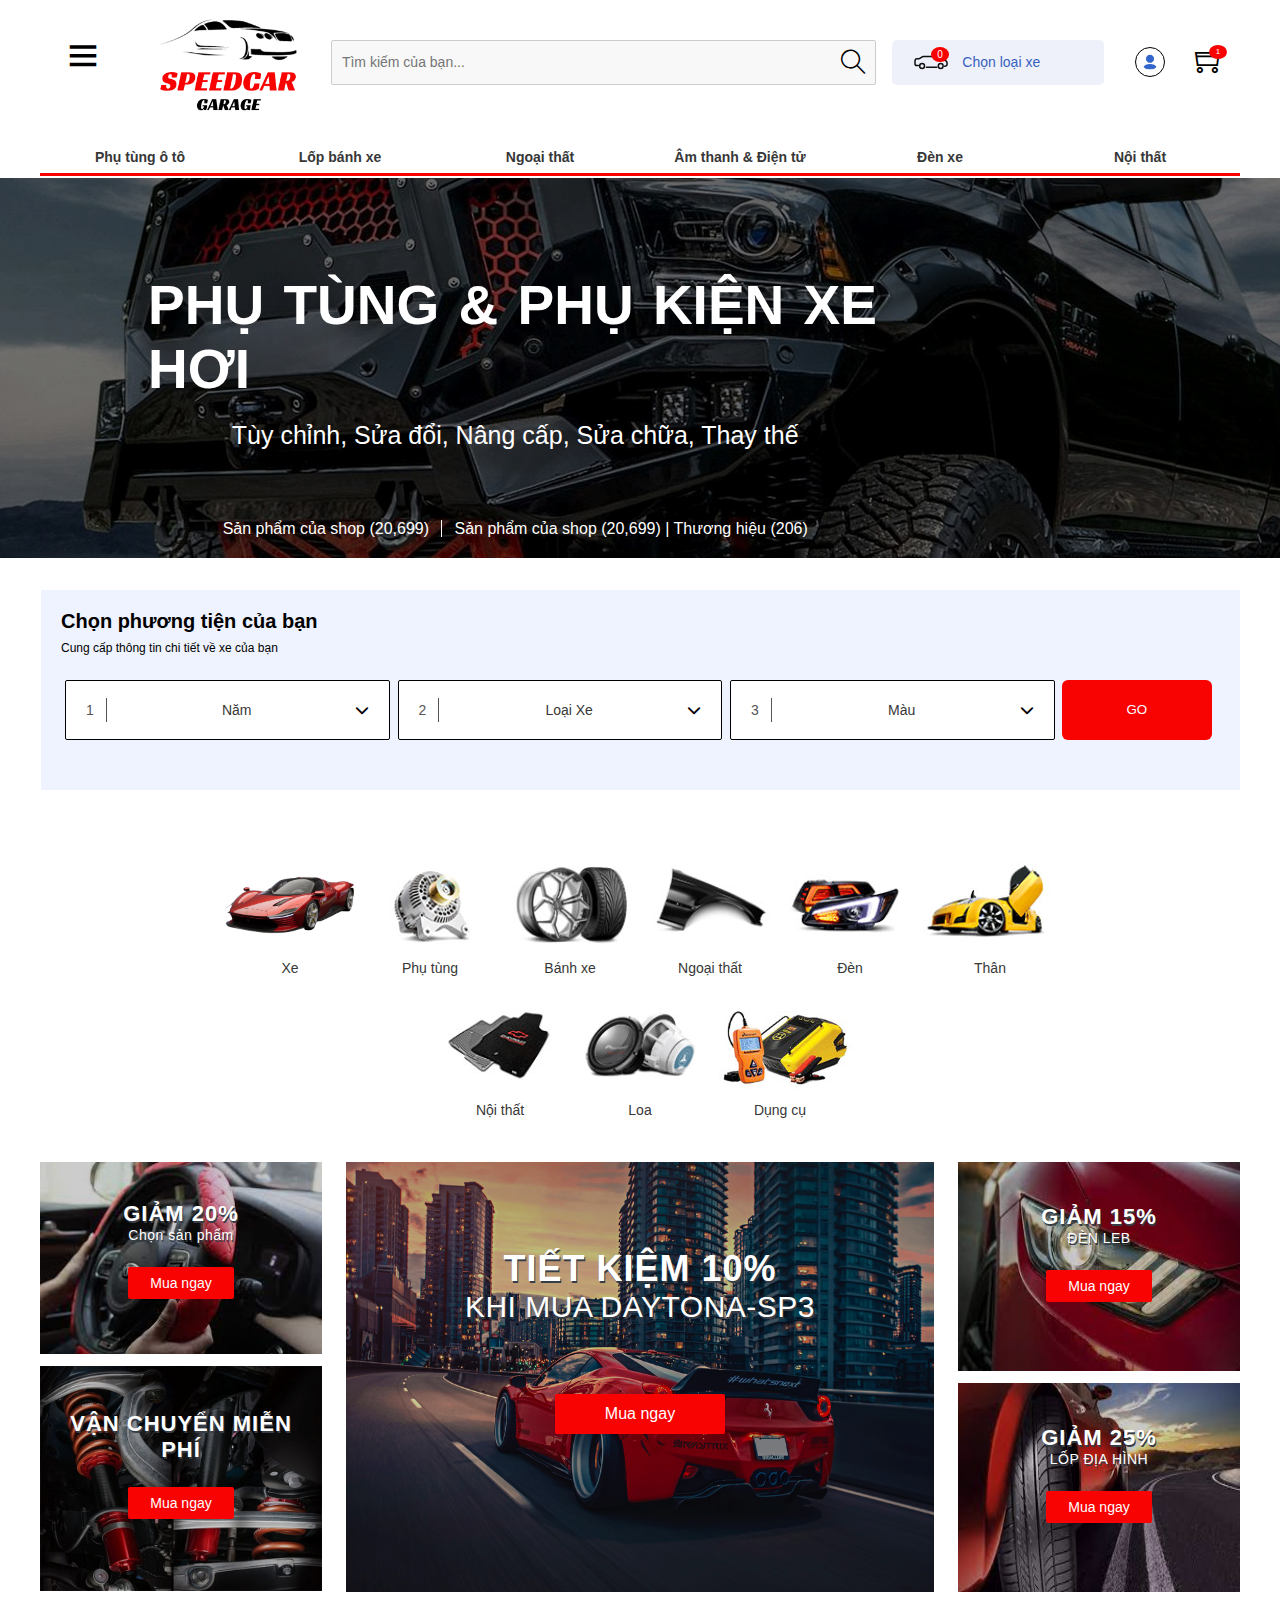
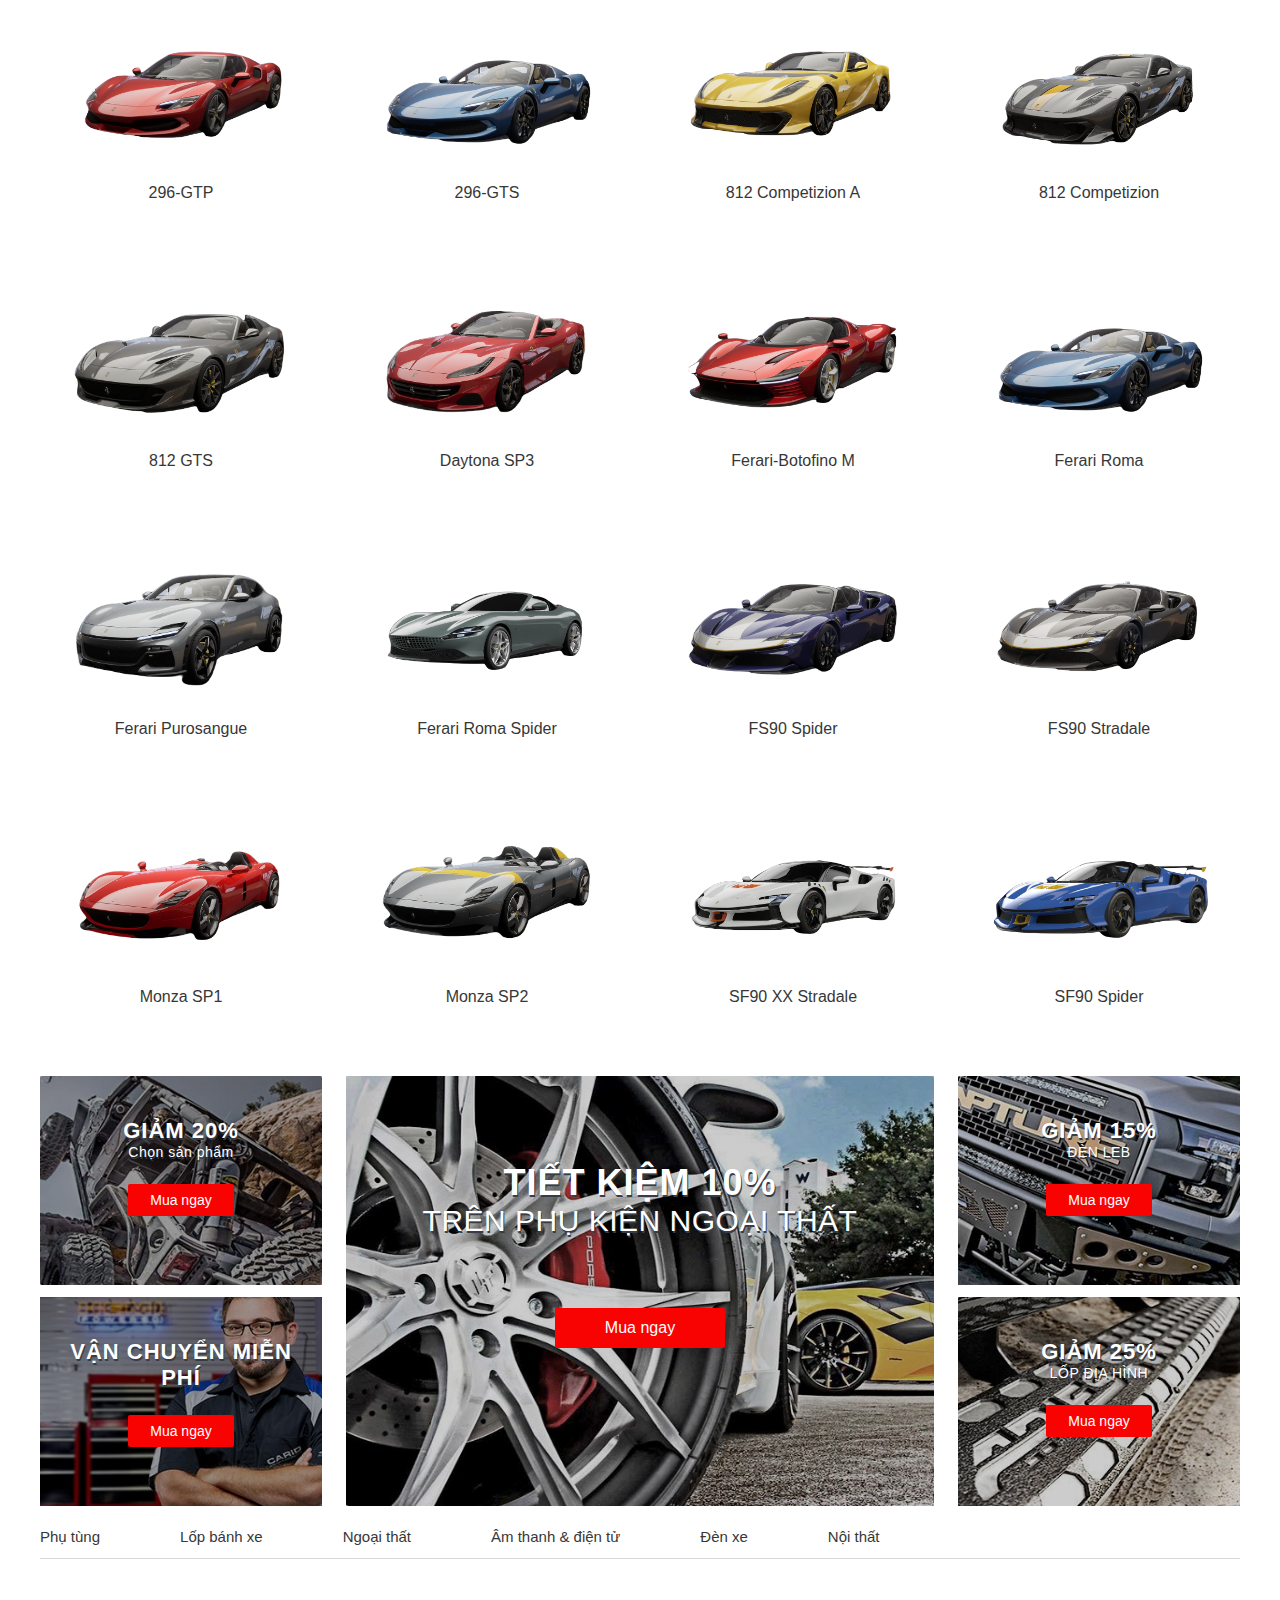
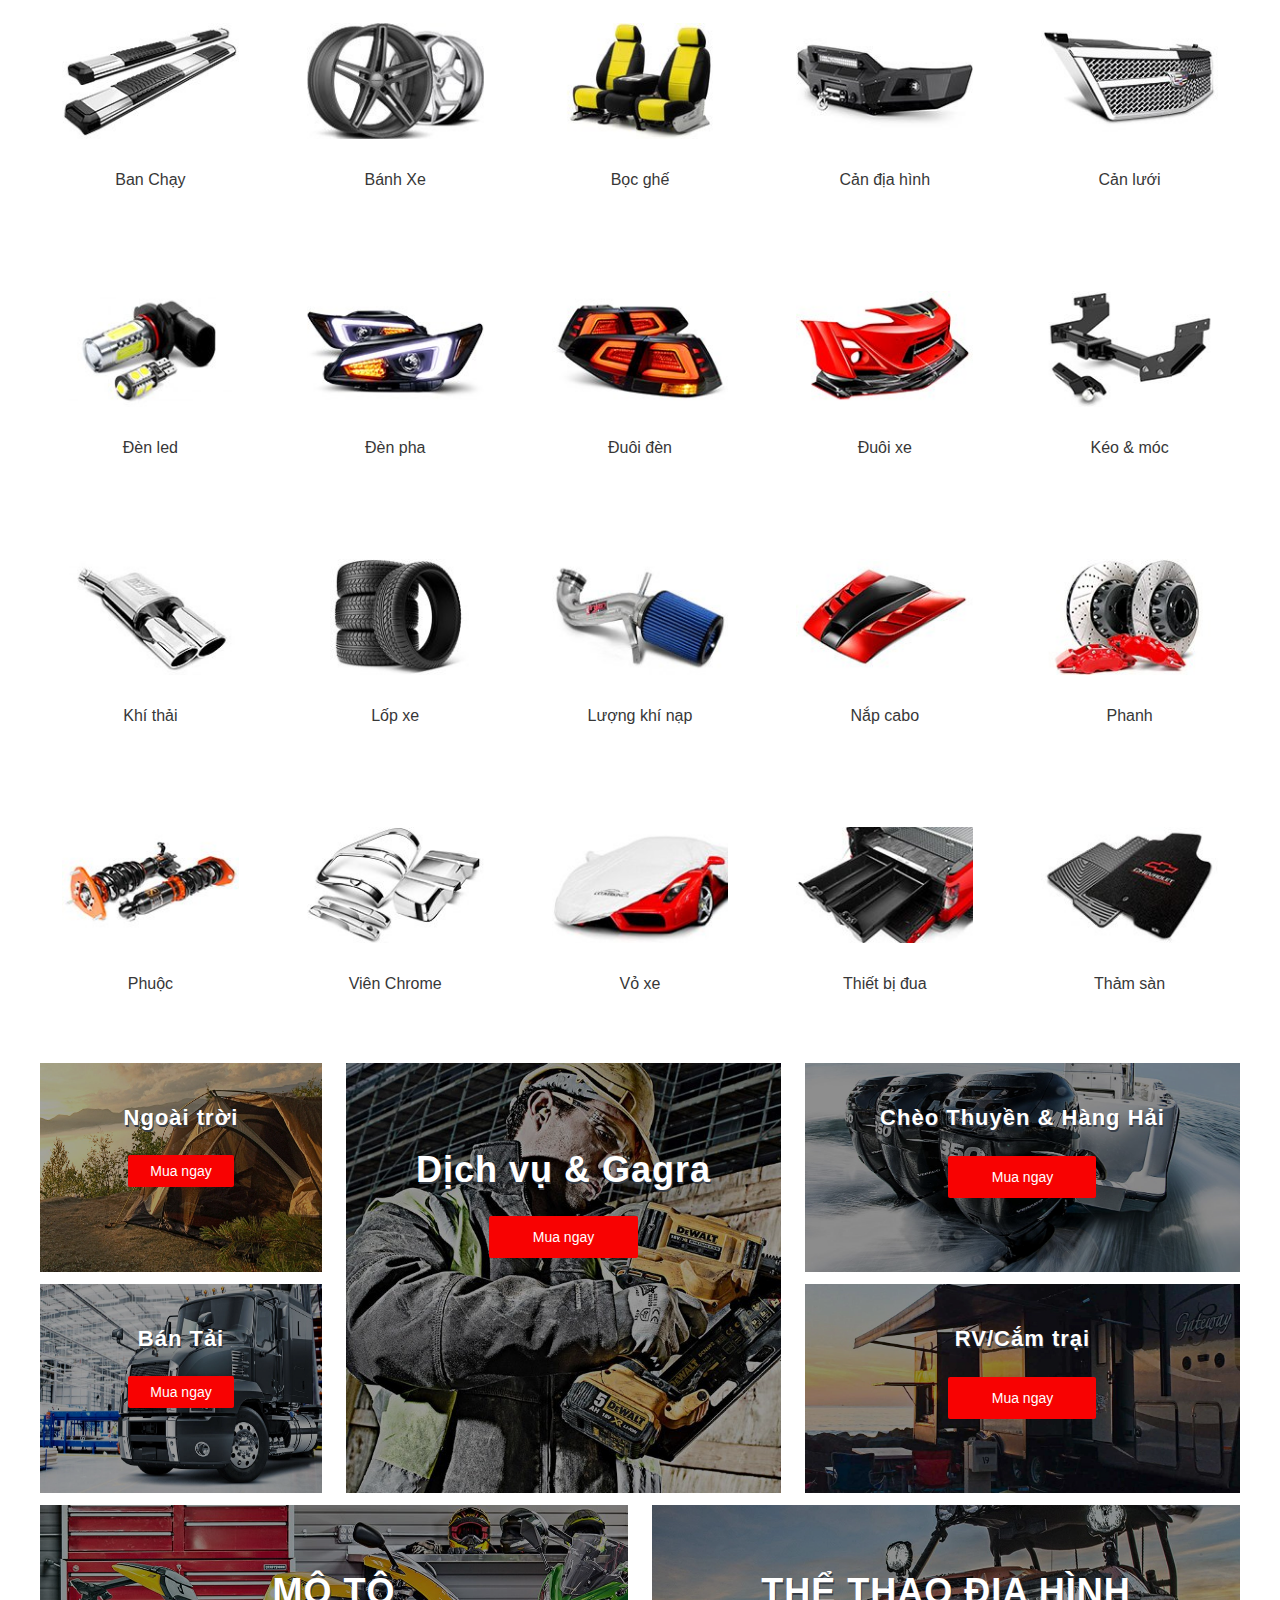
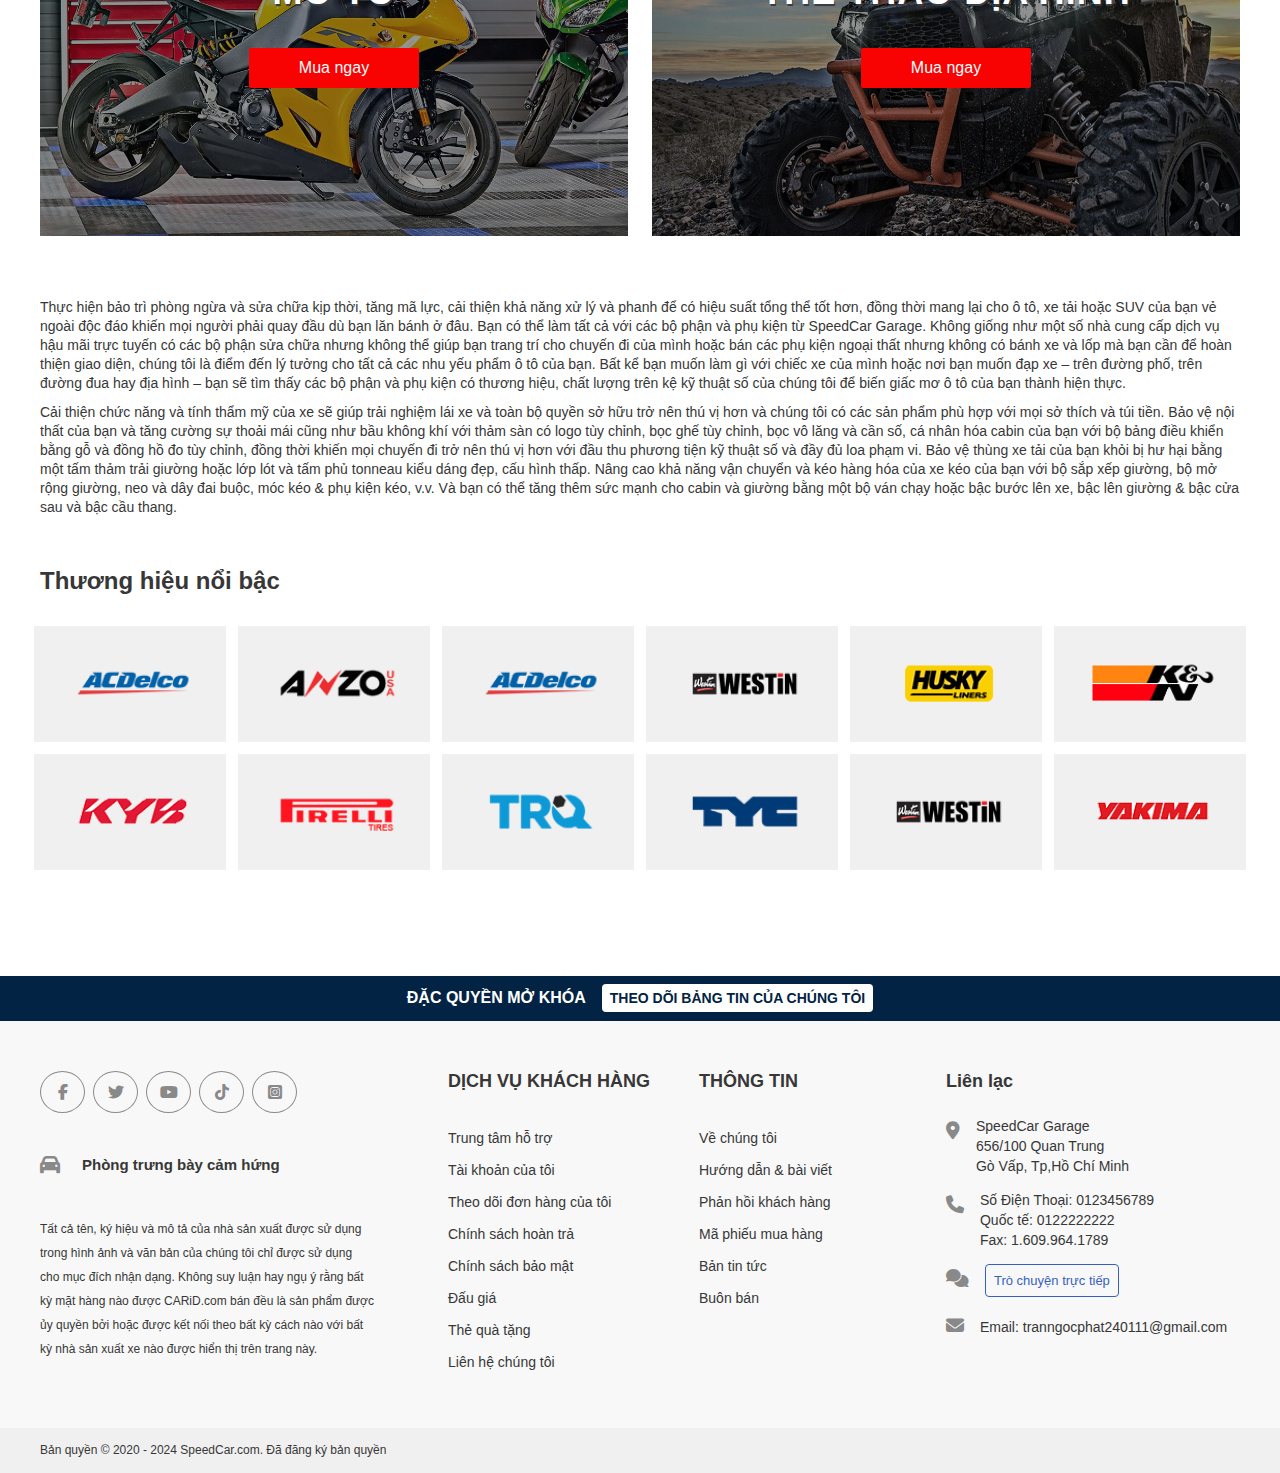
==== commit a4469188: "Update" ====
--- a/index.html
+++ b/index.html
@@ -158,8 +158,8 @@
                                     </div>
                                 </div>
                             </div>
-                            <a href="#" class="header-select__cart">
-                                <div class="header-select-cart__quantity">3</div>
+                            <a href="./htmlChild/ShoppingCart.html" class="header-select__cart">
+                                <div class="header-select-cart__quantity">1</div>
                                 <i class="ti-shopping-cart header-select__cart-icon"></i>
                             </a>
 
@@ -893,56 +893,56 @@
 
                 </ul>
                 <div class="nav-category">
-                    <a href="#" class="nav-category__item">
+                    <a href="#car" class="nav-category__item">
                         <div class="nav-category-main">
                             <img src="./assets/img/banxe-main/ferari-botofino-M.png" alt=""
                                 class="nav-category__img nav-category__img--car">
                         </div>
                         <span class="nav-category__item-titile">Xe</span>
                     </a>
-                    <a href="#" class="nav-category__item">
+                    <a href="#product" class="nav-category__item">
                         <div class="nav-category-main">
                             <img src="./assets/img/Nav__category/dongco.jpg" alt="" class="nav-category__img">
                         </div>
                         <span class="nav-category__item-titile">Phụ tùng </span>
                     </a>
-                    <a href="#" class="nav-category__item">
+                    <a href="#product" class="nav-category__item">
                         <div class="nav-category-main">
                             <img src="./assets/img/Nav__category/banhxe.jpg" alt="" class="nav-category__img">
                         </div>
                         <span class="nav-category__item-titile">Bánh xe</span>
                     </a>
-                    <a href="#" class="nav-category__item">
+                    <a href="#product" class="nav-category__item">
                         <div class="nav-category-main">
                             <img src="./assets/img/Nav__category/phukienngoaithat.jpg" alt="" class="nav-category__img">
                         </div>
                         <span class="nav-category__item-titile">Ngoại thất</span>
                     </a>
-                    <a href="#" class="nav-category__item">
+                    <a href="#product" class="nav-category__item">
                         <div class="nav-category-main">
                             <img src="./assets/img/Nav__category/denxe.jpg" alt="" class="nav-category__img">
                         </div>
                         <span class="nav-category__item-titile">Đèn</span>
                     </a>
-                    <a href="#" class="nav-category__item">
+                    <a href="#product" class="nav-category__item">
                         <div class="nav-category-main">
                             <img src="./assets/img/Nav__category/than.jpg" alt="" class="nav-category__img">
                         </div>
                         <span class="nav-category__item-titile">Thân</span>
                     </a>
-                    <a href="#" class="nav-category__item">
+                    <a href="#product" class="nav-category__item">
                         <div class="nav-category-main">
                             <img src="./assets/img/Nav__category/interior.jpg" alt="" class="nav-category__img">
                         </div>
                         <span class="nav-category__item-titile">Nội thất</span>
                     </a>
-                    <a href="#" class="nav-category__item">
+                    <a href="#product" class="nav-category__item">
                         <div class="nav-category-main">
                             <img src="./assets/img/Nav__category/loa.jpg" alt="" class="nav-category__img">
                         </div>
                         <span class="nav-category__item-titile">Loa</span>
                     </a>
-                    <a href="#" class="nav-category__item">
+                    <a href="#product" class="nav-category__item">
                         <div class="nav-category-main">
                             <img src="./assets/img/Nav__category/tool.jpg" alt="" class="nav-category__img">
                         </div>
@@ -1023,7 +1023,7 @@
                
 
                 <!-- Main Car-->
-                <div class="car row">
+                <div class="car row" id="car">
                     <div class="col l-3">
                         <div class="car__item product__item">
                             <a href="#" class="car__item-img-main product__item-img-main">
@@ -1187,7 +1187,7 @@
                                 <div class="discount__item-content">
                                     <h1 class="discount__item-title">GIẢM 20%</h1>
                                     <span class="discount__item-des">Chọn sản phẩm</span>
-                                    <a href="#" class="discount__item-btn">Mua ngay</a>
+                                    <a href="./htmlChild/SubProduct.html" class="discount__item-btn">Mua ngay</a>
                                 </div>
                             </div>
                             <div class="discount__item">
@@ -1196,7 +1196,7 @@
                                     class="discount__item-img discount__item-img--left--product ">
                                 <div class="discount__item-content">
                                     <h1 class="discount__item-title">VẬN CHUYỂN MIỄN PHÍ</h1>
-                                    <a href="#" class="discount__item-btn">Mua ngay</a>
+                                    <a href="./htmlChild/SubProduct.html" class="discount__item-btn">Mua ngay</a>
                                 </div>
                             </div>
                         </div>
@@ -1211,7 +1211,7 @@
                             <div class="discount__item-content discount__item-content--center">
                                 <h1 class="discount__item-title discount__item-title--center">TIẾT KIỆM 10%</h1>
                                 <span class="discount__item-des discount__item-des--center">TRÊN PHỤ KIỆN NGOẠI THẤT</span>
-                                <a href="#" class="discount__item-btn discount__item-btn--center">Mua ngay</a>
+                                <a href="./htmlChild/SubProduct.html" class="discount__item-btn discount__item-btn--center">Mua ngay</a>
                             </div>
                         </div>
                     </div>
@@ -1226,7 +1226,7 @@
                                 <div class="discount__item-content">
                                     <h1 class="discount__item-title">GIẢM 15%</h1>
                                     <span class="discount__item-des">ĐÈN LEB</span>
-                                    <a href="#" class="discount__item-btn">Mua ngay</a>
+                                    <a href="./htmlChild/SubProduct.html" class="discount__item-btn">Mua ngay</a>
                                 </div>
                             </div>
                             <div class="discount__item">
@@ -1236,7 +1236,7 @@
                                 <div class="discount__item-content">
                                     <h1 class="discount__item-title">GIẢM 25%</h1>
                                     <span class="discount__item-des">LỐP ĐỊA HÌNH</span>
-                                    <a href="#" class="discount__item-btn">Mua ngay</a>
+                                    <a href="./htmlChild/SubProduct.html" class="discount__item-btn">Mua ngay</a>
                                 </div>
                             </div>
                         </div>
@@ -1245,7 +1245,7 @@
                 </div>
 
                 <!-- Sub navbar -->
-                <div class="sub-navbar">
+                <div class="sub-navbar" id="product">
                     <ul class="sub-navbar-list">
                         <li class="sub-navbar-item">
                             <a href="#" class="sub-navbar-link sub-navbar-link-choose ">Phụ tùng </a>
@@ -1269,7 +1269,7 @@
                 </div>
 
                 <!-- Main Product -->
-                <div class="product row">
+                <div class="product row" >
                     <div class="col l-2-4">
                         <div class="product__item">
                             <a href="./htmlChild/SubProduct.html" class="product__item-img-main">
--- a/assets/css/base.css
+++ b/assets/css/base.css
@@ -74,4 +74,8 @@
     to {
         opacity: 1;
     }
+}
+
+.border__bottom {
+    border-bottom: 1px solid #ccc;
 }--- a/assets/css/main.css
+++ b/assets/css/main.css
@@ -1,5 +1,6 @@
 
 /* Header */
+
 
 .header {
     margin-bottom: 2px;
@@ -471,11 +472,12 @@
 }
 
 .header-select-cart__quantity {
-    font-size: 1rem;
+    text-align: center;
+    font-size: 0.8rem;
     width: 18px;
     height: 14px;
     border-radius: 50%;
-    padding: 2px 6px;
+    padding: 2px 2px;
     position: absolute;
     top: 0;
     right: -2px;
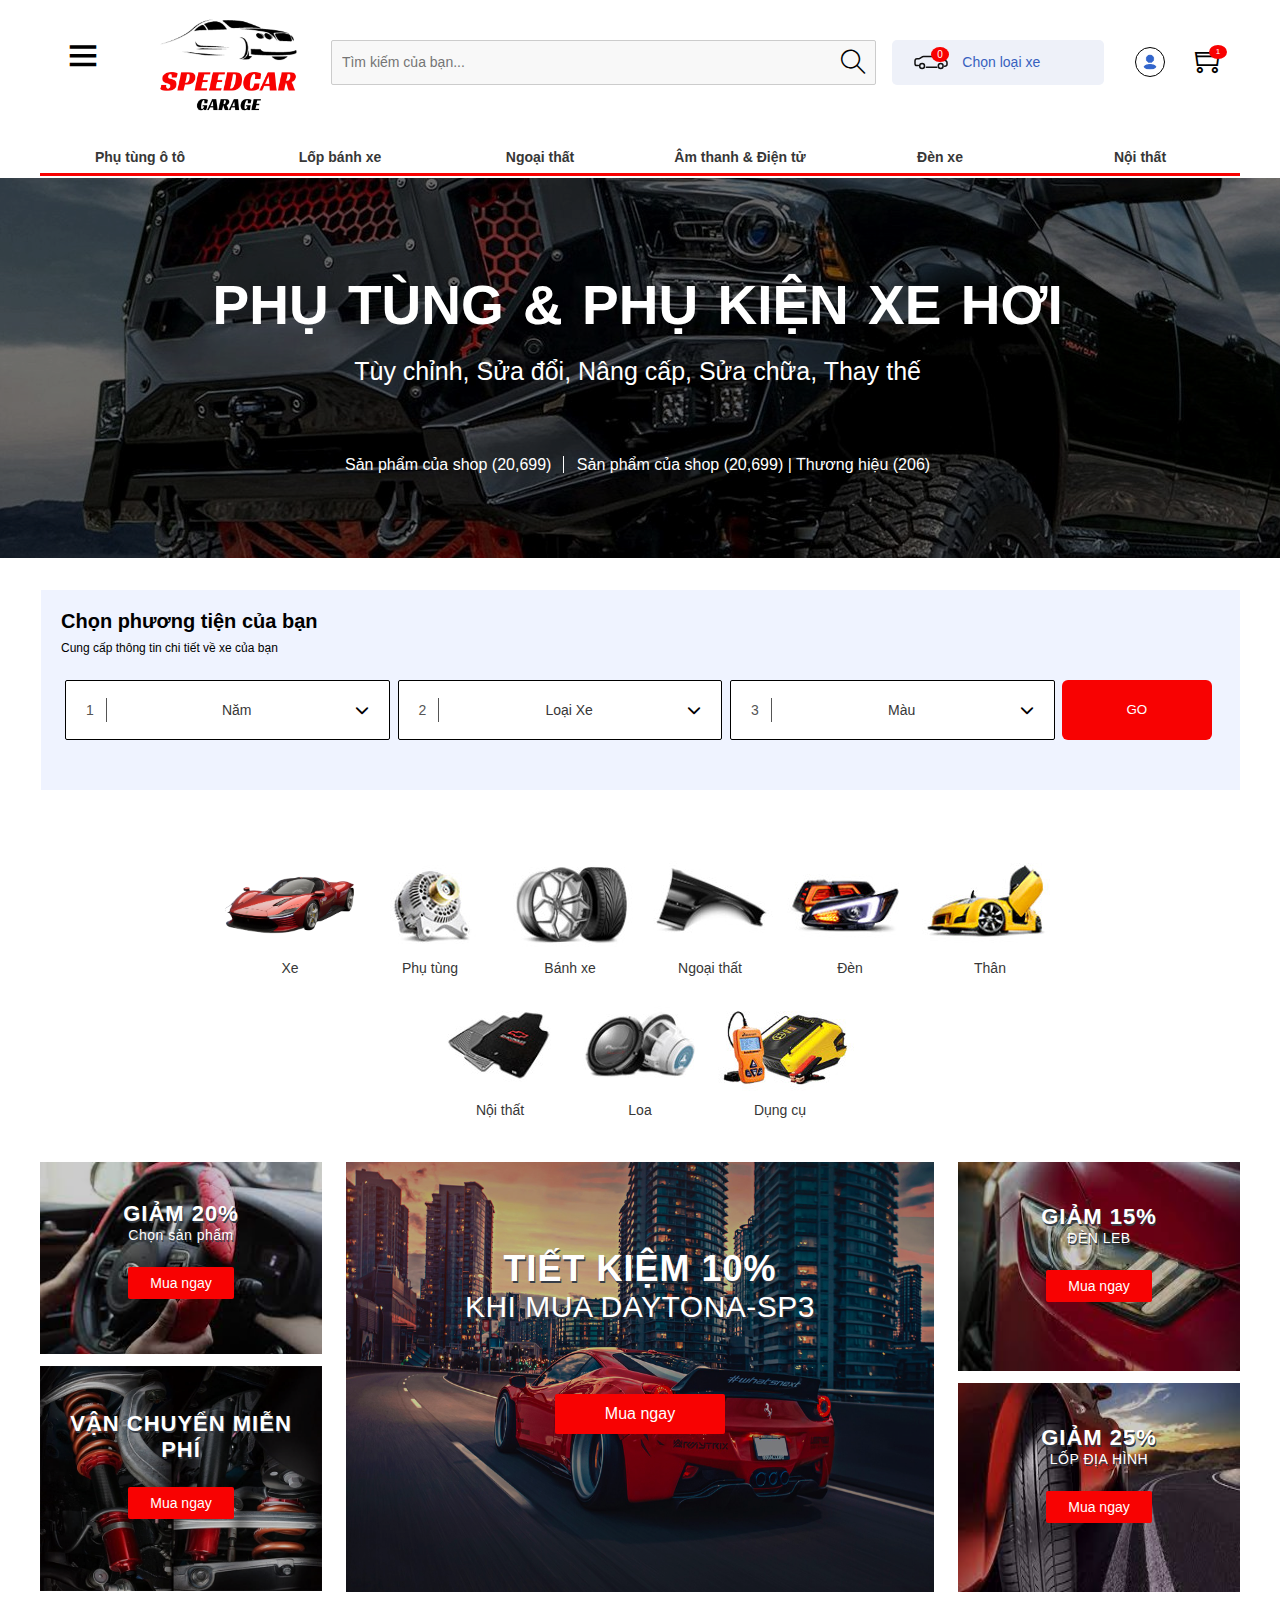
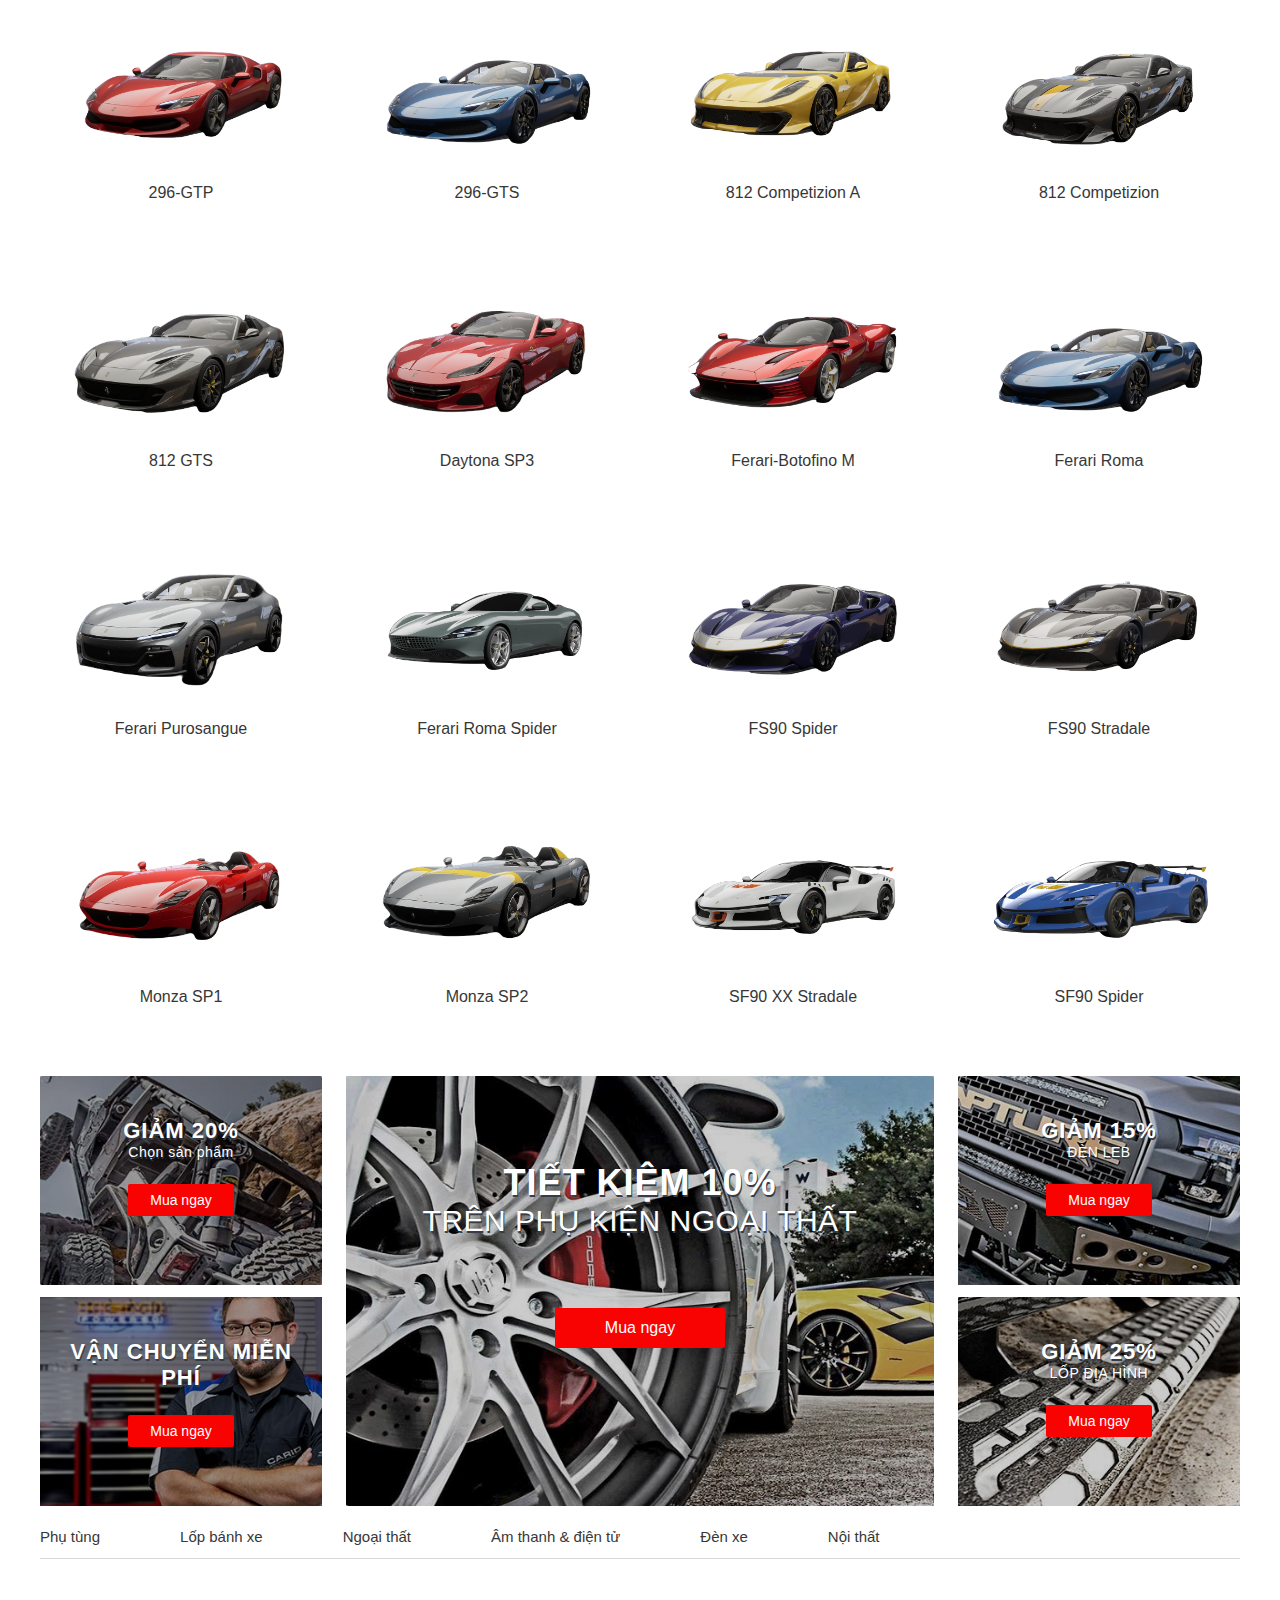
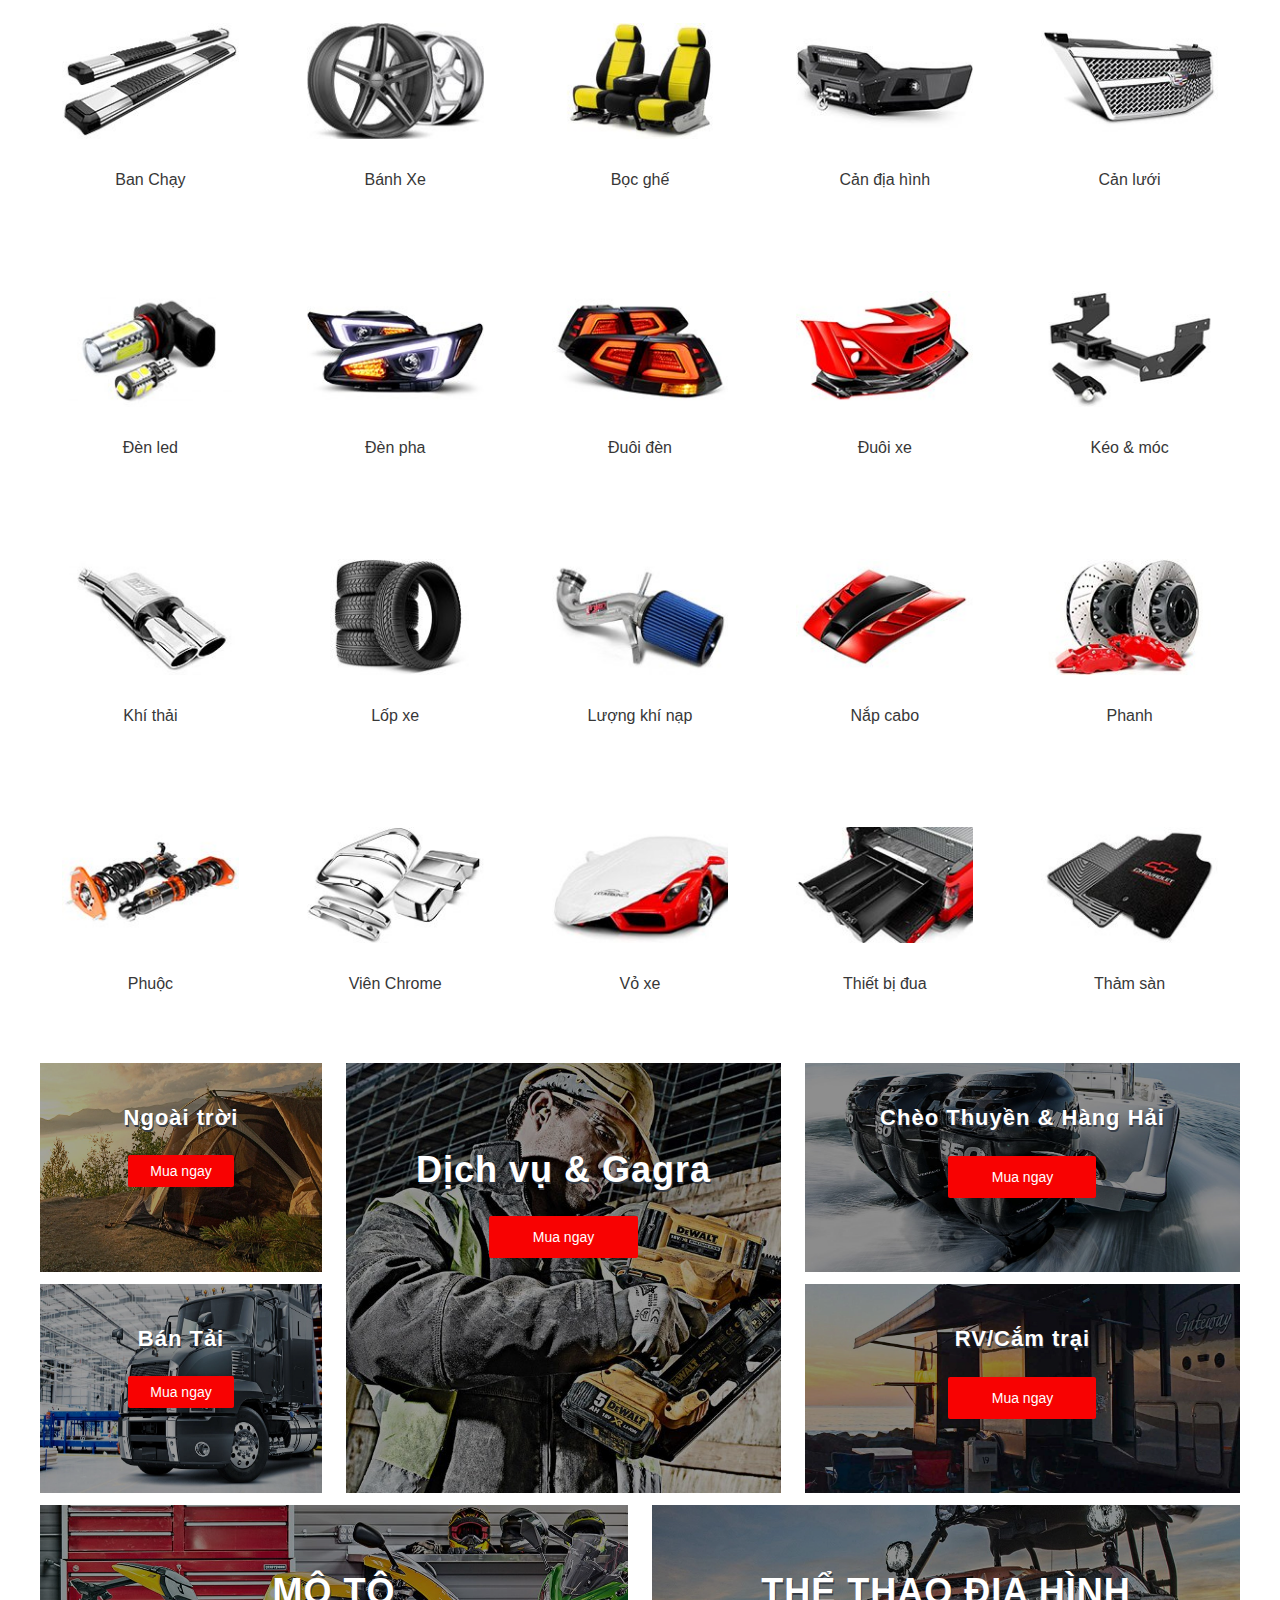
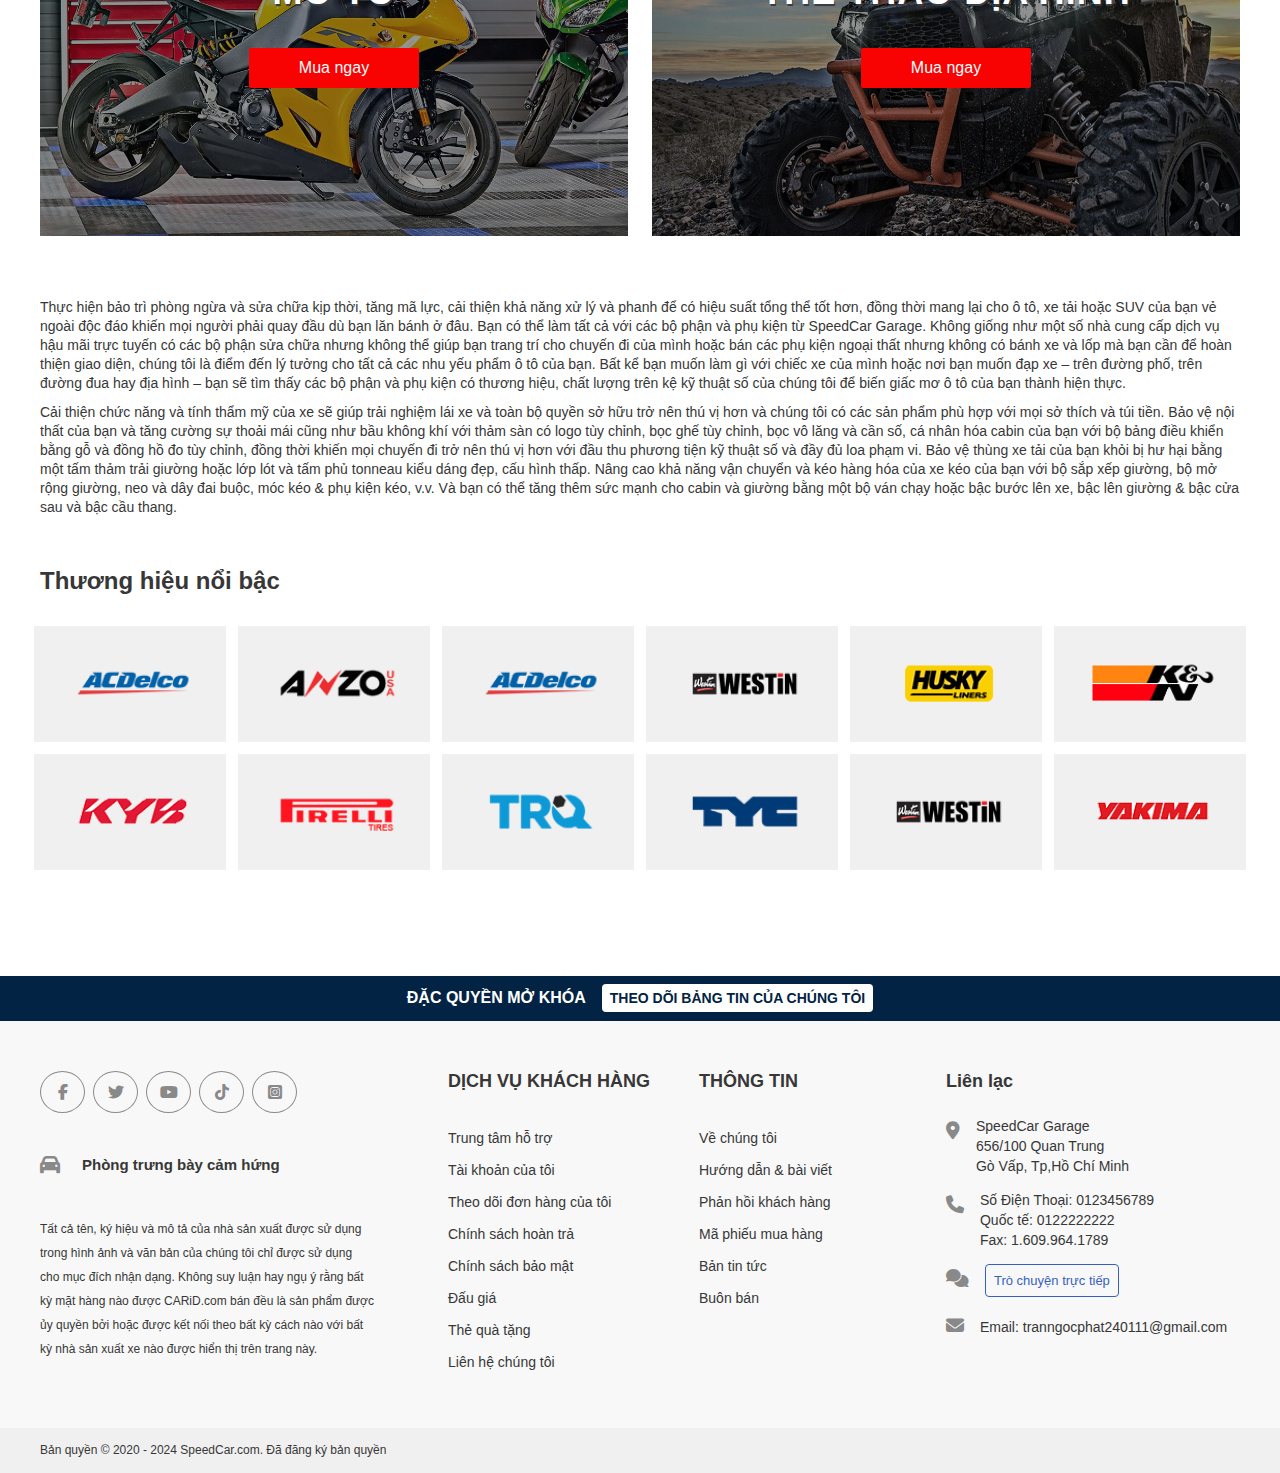
==== commit 561cdf68: "update" ====
--- a/index.html
+++ b/index.html
@@ -38,31 +38,31 @@
             <ul class="header__menu-list header__menu-list-categogy">
                 <li class="header__menu-item">
                     <img src="./assets/img/Danhmuc/menu/dongco.jpg" alt="" class="header__menu-item__img">
-                    <a href="#" class="header__menu-link">Phụ tùng ô tô</a>
+                    <a href="./htmlChild/SubProduct.html" class="header__menu-link">Phụ tùng ô tô</a>
                 </li>
                 <li class="header__menu-item">
                     <img src="./assets/img/Danhmuc/menu/banhxe.jpg" alt="" class="header__menu-item__img">
-                    <a href="#" class="header__menu-link">Lốp bánh xe</a>
+                    <a href="./htmlChild/SubProduct.html" class="header__menu-link">Lốp bánh xe</a>
                 </li>
                 <li class="header__menu-item">
                     <img src="./assets/img/Danhmuc/menu/phukienngoaithat.jpg" alt="" class="header__menu-item__img">
-                    <a href="#" class="header__menu-link">Phụ kiện ngoại thất</a>
+                    <a href="./htmlChild/SubProduct.html" class="header__menu-link">Phụ kiện ngoại thất</a>
                 </li>
                 <li class="header__menu-item">
                     <img src="./assets/img/Danhmuc/menu/loa.jpg" alt="" class="header__menu-item__img">
-                    <a href="#" class="header__menu-link">Âm thanh</a>
+                    <a href="./htmlChild/SubProduct.html" class="header__menu-link">Âm thanh</a>
                 </li>
                 <li class="header__menu-item">
                     <img src="./assets/img/Danhmuc/menu/ghe.jpg" alt="" class="header__menu-item__img">
-                    <a href="#" class="header__menu-link">Ghế</a>
+                    <a href="./htmlChild/SubProduct.html" class="header__menu-link">Ghế</a>
                 </li>
                 <li class="header__menu-item">
                     <img src="./assets/img/Danhmuc/menu/denxe.jpg" alt="" class="header__menu-item__img">
-                    <a href="#" class="header__menu-link">Đèn xe</a>
+                    <a href="./htmlChild/SubProduct.html" class="header__menu-link">Đèn xe</a>
                 </li>
                 <li class="header__menu-item">
                     <img src="./assets/img/Danhmuc/menu/phukiennoithat.jpg" alt="" class="header__menu-item__img">
-                    <a href="#" class="header__menu-link">Nội thất</a>
+                    <a href="./htmlChild/SubProduct.html" class="header__menu-link">Nội thất</a>
                 </li>
             </ul>
 
@@ -289,123 +289,123 @@
                         <i class="nav__option-close-icon fa-solid fa-xmark"></i>
                     </label>
                     <div class="nav__option-list">
-                        <div class="nav__option-item">
+                        <a href="./htmlChild/SubProduct.html" class="nav__option-item">
                             <div class="nav__option-item-img-main">
                                 <img src="./assets/img/Danhmuc/phutung/duongtruyen.jpg" alt="" class="nav__option-item-img">
                             </div>
                             <span class="nav__option-name">Đường truyền</span>
-                        </div>
-                        <div class="nav__option-item">
+                        </a>
+                        <a href="./htmlChild/SubProduct.html" class="nav__option-item">
                             <div class="nav__option-item-img-main">
                                 <img src="./assets/img/Danhmuc/phutung/chiphieusuat.jpg" alt=""
                                     class="nav__option-item-img">
                             </div>
                             <span class="nav__option-name">Chip hiệu suất</span>
-                        </div>
-                        <div class="nav__option-item">
+                        </a>
+                        <a href="./htmlChild/SubProduct.html" class="nav__option-item">
                             <div class="nav__option-item-img-main">
                                 <img src="./assets/img/Danhmuc/phutung/cangatnuoc.jpg" alt="" class="nav__option-item-img">
                             </div>
                             <span class="nav__option-name">Cần gạt nước</span>
-                        </div>
-                        <div class="nav__option-item">
+                        </a>
+                        <a href="./htmlChild/SubProduct.html" class="nav__option-item">
                             <div class="nav__option-item-img-main">
                                 <img src="./assets/img/Danhmuc/phutung/cungcapnhienlieu.jpg" alt=""
                                     class="nav__option-item-img">
                             </div>
                             <span class="nav__option-name">Cung cấp nhiên liệu</span>
-                        </div>
-                        <div class="nav__option-item">
+                        </a>
+                        <a href="./htmlChild/SubProduct.html" class="nav__option-item">
                             <div class="nav__option-item-img-main">
                                 <img src="./assets/img/Danhmuc/phutung/danhlua.jpg" alt="" class="nav__option-item-img">
                             </div>
                             <span class="nav__option-name">Đánh lửa</span>
-                        </div>
-                        <div class="nav__option-item">
+                        </a>
+                        <a href="./htmlChild/SubProduct.html" class="nav__option-item">
                             <div class="nav__option-item-img-main">
                                 <img src="./assets/img/Danhmuc/phutung/dau.jpg" alt="" class="nav__option-item-img">
                             </div>
                             <span class="nav__option-name">Dầu nhớt</span>
-                        </div>
-                        <div class="nav__option-item">
+                        </a>
+                        <a href="./htmlChild/SubProduct.html" class="nav__option-item">
                             <div class="nav__option-item-img-main">
                                 <img src="./assets/img/Danhmuc/phutung/dien.jpg" alt="" class="nav__option-item-img">
                             </div>
                             <span class="nav__option-name">Điện</span>
-                        </div>
-                        <div class="nav__option-item">
+                        </a>
+                        <a href="./htmlChild/SubProduct.html" class="nav__option-item">
                             <div class="nav__option-item-img-main">
                                 <img src="./assets/img/Danhmuc/phutung/dinhchi.jpg" alt="" class="nav__option-item-img">
                             </div>
                             <span class="nav__option-name">Đinh chì</span>
-                        </div>
-                        <div class="nav__option-item">
+                        </a>
+                        <a href="./htmlChild/SubProduct.html" class="nav__option-item">
                             <div class="nav__option-item-img-main">
                                 <img src="./assets/img/Danhmuc/phutung/dongco.jpg" alt="" class="nav__option-item-img">
                             </div>
                             <span class="nav__option-name">Động cơ</span>
-                        </div>
-                        <div class="nav__option-item">
+                        </a>
+                        <a href="./htmlChild/SubProduct.html" class="nav__option-item">
                             <div class="nav__option-item-img-main">
                                 <img src="./assets/img/Danhmuc/phutung/hethonglai.jpg" alt="" class="nav__option-item-img">
                             </div>
                             <span class="nav__option-name">Hệ thống lái</span>
-                        </div>
-                        <div class="nav__option-item">
+                        </a>
+                        <a href="./htmlChild/SubProduct.html" class="nav__option-item">
                             <div class="nav__option-item-img-main">
                                 <img src="./assets/img/Danhmuc/phutung/khithai.jpg" alt="" class="nav__option-item-img">
                             </div>
                             <span class="nav__option-name">Khí thải</span>
-                        </div>
-                        <div class="nav__option-item">
+                        </a>
+                        <a href="./htmlChild/SubProduct.html" class="nav__option-item">
                             <div class="nav__option-item-img-main">
                                 <img src="./assets/img/Danhmuc/phutung/kiemsoatkhithai.jpg" alt=""
                                     class="nav__option-item-img">
                             </div>
                             <span class="nav__option-name">Kiểm soát khí thải</span>
-                        </div>
-                        <div class="nav__option-item">
+                        </a>
+                        <a href="./htmlChild/SubProduct.html" class="nav__option-item">
                             <div class="nav__option-item-img-main">
                                 <img src="./assets/img/Danhmuc/phutung/laytruyen.jpg" alt="" class="nav__option-item-img">
                             </div>
                             <span class="nav__option-name">Lây truyền</span>
-                        </div>
-                        <div class="nav__option-item">
+                        </a>
+                        <a href="./htmlChild/SubProduct.html" class="nav__option-item">
                             <div class="nav__option-item-img-main">
                                 <img src="./assets/img/Danhmuc/phutung/luongkhinap.jpg" alt="" class="nav__option-item-img">
                             </div>
                             <span class="nav__option-name">Lượng khí nạp</span>
-                        </div>
-                        <div class="nav__option-item">
+                        </a>
+                        <a href="./htmlChild/SubProduct.html" class="nav__option-item">
                             <div class="nav__option-item-img-main">
                                 <img src="./assets/img/Danhmuc/phutung/maylanh.jpg" alt="" class="nav__option-item-img">
                             </div>
                             <span class="nav__option-name">Máy lạnh</span>
-                        </div>
-                        <div class="nav__option-item">
+                        </a>
+                        <a href="./htmlChild/SubProduct.html" class="nav__option-item">
                             <div class="nav__option-item-img-main">
                                 <img src="./assets/img/Danhmuc/phutung/phanh.jpg" alt="" class="nav__option-item-img">
                             </div>
                             <span class="nav__option-name">Phanh</span>
-                        </div>
-                        <div class="nav__option-item">
+                        </a>
+                        <a href="./htmlChild/SubProduct.html" class="nav__option-item">
                             <div class="nav__option-item-img-main">
                                 <img src="./assets/img/Danhmuc/phutung/quatdongco.jpg" alt="" class="nav__option-item-img">
                             </div>
                             <span class="nav__option-name">Quạt</span>
-                        </div>
-                        <div class="nav__option-item">
+                        </a>
+                        <a href="./htmlChild/SubProduct.html" class="nav__option-item">
                             <div class="nav__option-item-img-main">
                                 <img src="./assets/img/Danhmuc/phutung/sac.jpg" alt="" class="nav__option-item-img">
                             </div>
                             <span class="nav__option-name">Acquy</span>
-                        </div>
-                        <div class="nav__option-item">
+                        </a>
+                        <a href="./htmlChild/SubProduct.html" class="nav__option-item">
                             <div class="nav__option-item-img-main">
                                 <img src="./assets/img/Danhmuc/phutung/thietbidua.jpg" alt="" class="nav__option-item-img">
                             </div>
                             <span class="nav__option-name">Thiết bị đ</span>
-                        </div>
+                        </a>
                     </div>
 
                 </div>
@@ -417,68 +417,68 @@
                         <i class="nav__option-close-icon fa-solid fa-xmark"></i>
                     </label>
                     <div class="nav__option-list">
-                        <div class="nav__option-item">
+                        <a href="./htmlChild/SubProduct.html" class="nav__option-item">
                             <div class="nav__option-item-img-main">
                                 <img src="./assets/img/Danhmuc/banhxe/banhxe.jpg" alt="" class="nav__option-item-img">
                             </div>
                             <span class="nav__option-name">Bánh xe</span>
-                        </div>
-                        <div class="nav__option-item">
+                        </a>
+                        <a href="./htmlChild/SubProduct.html" class="nav__option-item">
                             <div class="nav__option-item-img-main">
                                 <img src="./assets/img/Danhmuc/banhxe/banhxetuychinh.jpg" alt=""
                                     class="nav__option-item-img">
                             </div>
                             <span class="nav__option-name">Bánh xe tùy chỉnh</span>
-                        </div>
-                        <div class="nav__option-item">
+                        </a>
+                        <a href="./htmlChild/SubProduct.html" class="nav__option-item">
                             <div class="nav__option-item-img-main">
                                 <img src="./assets/img/Danhmuc/banhxe/cambienTBMS.jpg" alt="" class="nav__option-item-img">
                             </div>
                             <span class="nav__option-name">Cảm biến TBMS</span>
-                        </div>
-                        <div class="nav__option-item">
+                        </a>
+                        <a href="./htmlChild/SubProduct.html" class="nav__option-item">
                             <div class="nav__option-item-img-main">
                                 <img src="./assets/img/Danhmuc/banhxe/lopxe.jpg" alt="" class="nav__option-item-img">
                             </div>
                             <span class="nav__option-name">Lốp xe</span>
-                        </div>
-                        <div class="nav__option-item">
+                        </a>
+                        <a href="./htmlChild/SubProduct.html" class="nav__option-item">
                             <div class="nav__option-item-img-main">
                                 <img src="./assets/img/Danhmuc/banhxe/lopxich.jpg" alt="" class="nav__option-item-img">
                             </div>
                             <span class="nav__option-name">Lốp xích</span>
-                        </div>
-                        <div class="nav__option-item">
+                        </a>
+                        <a href="./htmlChild/SubProduct.html" class="nav__option-item">
                             <div class="nav__option-item-img-main">
                                 <img src="./assets/img/Danhmuc/banhxe/miengdembanhxe.jpg" alt=""
                                     class="nav__option-item-img">
                             </div>
                             <span class="nav__option-name">Miếng đệm bánh xe</span>
-                        </div>
-                        <div class="nav__option-item">
+                        </a>
+                        <a href="./htmlChild/SubProduct.html" class="nav__option-item">
                             <div class="nav__option-item-img-main">
                                 <img src="./assets/img/Danhmuc/banhxe/mutrungtam.jpg" alt="" class="nav__option-item-img">
                             </div>
                             <span class="nav__option-name">Mũ trung tâm</span>
-                        </div>
-                        <div class="nav__option-item">
+                        </a>
+                        <a href="./htmlChild/SubProduct.html" class="nav__option-item">
                             <div class="nav__option-item-img-main">
                                 <img src="./assets/img/Danhmuc/banhxe/nienxe.jpg" alt="" class="nav__option-item-img">
                             </div>
                             <span class="nav__option-name">Niềng xe</span>
-                        </div>
-                        <div class="nav__option-item">
+                        </a>
+                        <a href="./htmlChild/SubProduct.html" class="nav__option-item">
                             <div class="nav__option-item-img-main">
                                 <img src="./assets/img/Danhmuc/banhxe/okhoadaioc.jpg" alt="" class="nav__option-item-img">
                             </div>
                             <span class="nav__option-name">Ổ khóa đai Oóc</span>
-                        </div>
-                        <div class="nav__option-item">
+                        </a>
+                        <a href="./htmlChild/SubProduct.html" class="nav__option-item">
                             <div class="nav__option-item-img-main">
                                 <img src="./assets/img/Danhmuc/banhxe/vothuoccap.jpg" alt="" class="nav__option-item-img">
                             </div>
                             <span class="nav__option-name">Vỏ thuốc cặp</span>
-                        </div>
+                        </a>
 
                     </div>
 
@@ -491,76 +491,76 @@
                         <i class="nav__option-close-icon fa-solid fa-xmark"></i>
                     </label>
                     <div class="nav__option-list">
-                        <div class="nav__option-item">
+                        <a href="./htmlChild/SubProduct.html" class="nav__option-item">
                             <div class="nav__option-item-img-main">
                                 <img src="./assets/img/Danhmuc/ngoaithat/banchay.jpg" alt="" class="nav__option-item-img">
                             </div>
                             <span class="nav__option-name">Ban chạy</span>
-                        </div>
-                        <div class="nav__option-item">
+                        </a>
+                        <a href="./htmlChild/SubProduct.html" class="nav__option-item">
                             <div class="nav__option-item-img-main">
                                 <img src="./assets/img/Danhmuc/ngoaithat/bodoihuonggio.jpg" alt=""
                                     class="nav__option-item-img">
                             </div>
                             <span class="nav__option-name">Bộ đổi hướng gió</span>
-                        </div>
-                        <div class="nav__option-item">
+                        </a>
+                        <a href="./htmlChild/SubProduct.html" class="nav__option-item">
                             <div class="nav__option-item-img-main">
                                 <img src="./assets/img/Danhmuc/ngoaithat/cangdiahinh.jpg" alt=""
                                     class="nav__option-item-img">
                             </div>
                             <span class="nav__option-name">Cảng địa hình</span>
-                        </div>
-                        <div class="nav__option-item">
+                        </a>
+                        <a href="./htmlChild/SubProduct.html" class="nav__option-item">
                             <div class="nav__option-item-img-main">
                                 <img src="./assets/img/Danhmuc/ngoaithat/chieuhau.jpg" alt="" class="nav__option-item-img">
                             </div>
                             <span class="nav__option-name">Gương</span>
-                        </div>
-                        <div class="nav__option-item">
+                        </a>
+                        <a href="./htmlChild/SubProduct.html" class="nav__option-item">
                             <div class="nav__option-item-img-main">
                                 <img src="./assets/img/Danhmuc/ngoaithat/cuadoc.jpg" alt="" class="nav__option-item-img">
                             </div>
                             <span class="nav__option-name">Cửa dọc</span>
-                        </div>
-                        <div class="nav__option-item">
+                        </a>
+                        <a href="./htmlChild/SubProduct.html" class="nav__option-item">
                             <div class="nav__option-item-img-main">
                                 <img src="./assets/img/Danhmuc/ngoaithat/denpha.jpg" alt="" class="nav__option-item-img">
                             </div>
                             <span class="nav__option-name">Đèn pha</span>
-                        </div>
-                        <div class="nav__option-item">
+                        </a>
+                        <a href="./htmlChild/SubProduct.html" class="nav__option-item">
                             <div class="nav__option-item-img-main">
                                 <img src="./assets/img/Danhmuc/ngoaithat/keo&moc.jpg" alt="" class="nav__option-item-img">
                             </div>
                             <span class="nav__option-name">Kéo & móc</span>
-                        </div>
-                        <div class="nav__option-item">
+                        </a>
+                        <a href="./htmlChild/SubProduct.html" class="nav__option-item">
                             <div class="nav__option-item-img-main">
                                 <img src="./assets/img/Danhmuc/ngoaithat/khungbienso.jpg" alt=""
                                     class="nav__option-item-img">
                             </div>
                             <span class="nav__option-name">Khung biển số</span>
-                        </div>
-                        <div class="nav__option-item">
+                        </a>
+                        <a href="./htmlChild/SubProduct.html" class="nav__option-item">
                             <div class="nav__option-item-img-main">
                                 <img src="./assets/img/Danhmuc/ngoaithat/luoibaove.jpg" alt="" class="nav__option-item-img">
                             </div>
                             <span class="nav__option-name">Lưới bảo vệ</span>
-                        </div>
-                        <div class="nav__option-item">
+                        </a>
+                        <a href="./htmlChild/SubProduct.html" class="nav__option-item">
                             <div class="nav__option-item-img-main">
                                 <img src="./assets/img/Danhmuc/ngoaithat/nocxe.jpg" alt="" class="nav__option-item-img">
                             </div>
                             <span class="nav__option-name">Nóc xe</span>
-                        </div>
-                        <div class="nav__option-item">
+                        </a>
+                        <a href="./htmlChild/SubProduct.html" class="nav__option-item">
                             <div class="nav__option-item-img-main">
                                 <img src="./assets/img/Danhmuc/ngoaithat/voboctonneu.jpg" alt=""
                                     class="nav__option-item-img">
                             </div>
                             <span class="nav__option-name">Vỏ bọc Tonneu</span>
-                        </div>
+                        </a>
 
                     </div>
 
@@ -573,75 +573,75 @@
                         <i class="nav__option-close-icon fa-solid fa-xmark"></i>
                     </label>
                     <div class="nav__option-list">
-                        <div class="nav__option-item">
+                        <a href="./htmlChild/SubProduct.html" class="nav__option-item">
                             <div class="nav__option-item-img-main">
                                 <img src="./assets/img/Danhmuc/amthanh/banghinh.jpg" alt="" class="nav__option-item-img">
                             </div>
                             <span class="nav__option-name">Băng hình</span>
-                        </div>
-                        <div class="nav__option-item">
+                        </a>
+                        <a href="./htmlChild/SubProduct.html" class="nav__option-item">
                             <div class="nav__option-item-img-main">
                                 <img src="./assets/img/Danhmuc/amthanh/bodieukihien.jpg" alt=""
                                     class="nav__option-item-img">
                             </div>
                             <span class="nav__option-name">Bộ điều khiển</span>
-                        </div>
-                        <div class="nav__option-item">
+                        </a>
+                        <a href="./htmlChild/SubProduct.html" class="nav__option-item">
                             <div class="nav__option-item-img-main">
                                 <img src="./assets/img/Danhmuc/amthanh/bokhuechdai.jpg" alt="" class="nav__option-item-img">
                             </div>
                             <span class="nav__option-name">Bộ khuếch đại</span>
-                        </div>
-                        <div class="nav__option-item">
+                        </a>
+                        <a href="./htmlChild/SubProduct.html" class="nav__option-item">
                             <div class="nav__option-item-img-main">
                                 <img src="./assets/img/Danhmuc/amthanh/bophanlapdat.jpg" alt=""
                                     class="nav__option-item-img">
                             </div>
                             <span class="nav__option-name">Bộ phận lắp đặt</span>
-                        </div>
-                        <div class="nav__option-item">
+                        </a>
+                        <a href="./htmlChild/SubProduct.html" class="nav__option-item">
                             <div class="nav__option-item-img-main">
                                 <img src="./assets/img/Danhmuc/amthanh/boxuli.jpg" alt="" class="nav__option-item-img">
                             </div>
                             <span class="nav__option-name">Bộ xử lí</span>
-                        </div>
-                        <div class="nav__option-item">
+                        </a>
+                        <a href="./htmlChild/SubProduct.html" class="nav__option-item">
                             <div class="nav__option-item-img-main">
                                 <img src="./assets/img/Danhmuc/amthanh/DaiCB&linhkien.jpg" alt=""
                                     class="nav__option-item-img">
                             </div>
                             <span class="nav__option-name">Đài CB & Linh kiện</span>
-                        </div>
-                        <div class="nav__option-item">
+                        </a>
+                        <a href="./htmlChild/SubProduct.html" class="nav__option-item">
                             <div class="nav__option-item-img-main">
                                 <img src="./assets/img/Danhmuc/amthanh/HeThongGPS.jpg" alt="" class="nav__option-item-img">
                             </div>
                             <span class="nav__option-name">Hệ thống GPS</span>
-                        </div>
-                        <div class="nav__option-item">
+                        </a>
+                        <a href="./htmlChild/SubProduct.html" class="nav__option-item">
                             <div class="nav__option-item-img-main">
                                 <img src="./assets/img/Danhmuc/amthanh/loa.jpg" alt="" class="nav__option-item-img">
                             </div>
                             <span class="nav__option-name">Loa</span>
-                        </div>
-                        <div class="nav__option-item">
+                        </a>
+                        <a href="./htmlChild/SubProduct.html" class="nav__option-item">
                             <div class="nav__option-item-img-main">
                                 <img src="./assets/img/Danhmuc/amthanh/loasieutram.jpg" alt="" class="nav__option-item-img">
                             </div>
                             <span class="nav__option-name">Loa siêu trầm</span>
-                        </div>
-                        <div class="nav__option-item">
+                        </a>
+                        <a href="./htmlChild/SubProduct.html" class="nav__option-item">
                             <div class="nav__option-item-img-main">
                                 <img src="./assets/img/Danhmuc/amthanh/maydoradar.jpg" alt="" class="nav__option-item-img">
                             </div>
                             <span class="nav__option-name">Máy dò Radar</span>
-                        </div>
-                        <div class="nav__option-item">
+                        </a>
+                        <a href="./htmlChild/SubProduct.html" class="nav__option-item">
                             <div class="nav__option-item-img-main">
                                 <img src="./assets/img/Danhmuc/amthanh/pin.jpg" alt="" class="nav__option-item-img">
                             </div>
                             <span class="nav__option-name">Ác quy</span>
-                        </div>
+                        </a>
 
                     </div>
 
@@ -654,61 +654,61 @@
                         <i class="nav__option-close-icon fa-solid fa-xmark"></i>
                     </label>
                     <div class="nav__option-list">
-                        <div class="nav__option-item">
+                        <a href="./htmlChild/SubProduct.html" class="nav__option-item">
                             <div class="nav__option-item-img-main">
                                 <img src="./assets/img/Danhmuc/denxe/dengam.jpg" alt="" class="nav__option-item-img">
                             </div>
                             <span class="nav__option-name">Đèn gầm</span>
-                        </div>
-                        <div class="nav__option-item">
+                        </a>
+                        <a href="./htmlChild/SubProduct.html" class="nav__option-item">
                             <div class="nav__option-item-img-main">
                                 <img src="./assets/img/Danhmuc/denxe/denLed.jpg" alt="" class="nav__option-item-img">
                             </div>
                             <span class="nav__option-name">Đèn Led</span>
-                        </div>
-                        <div class="nav__option-item">
+                        </a>
+                        <a href="./htmlChild/SubProduct.html" class="nav__option-item">
                             <div class="nav__option-item-img-main">
                                 <img src="./assets/img/Danhmuc/denxe/denngoaiduong.jpg" alt="" class="nav__option-item-img">
                             </div>
                             <span class="nav__option-name">Đèn đi đường</span>
-                        </div>
-                        <div class="nav__option-item">
+                        </a>
+                        <a href="./htmlChild/SubProduct.html" class="nav__option-item">
                             <div class="nav__option-item-img-main">
                                 <img src="./assets/img/Danhmuc/denxe/denpha.jpg" alt="" class="nav__option-item-img">
                             </div>
                             <span class="nav__option-name">Đèn pha</span>
-                        </div>
-                        <div class="nav__option-item">
+                        </a>
+                        <a href="./htmlChild/SubProduct.html" class="nav__option-item">
                             <div class="nav__option-item-img-main">
                                 <img src="./assets/img/Danhmuc/denxe/dentinhieu.jpg" alt="" class="nav__option-item-img">
                             </div>
                             <span class="nav__option-name">Đèn tín hiệu</span>
-                        </div>
-                        <div class="nav__option-item">
+                        </a>
+                        <a href="./htmlChild/SubProduct.html" class="nav__option-item">
                             <div class="nav__option-item-img-main">
                                 <img src="./assets/img/Danhmuc/denxe/denxemoc.jpg" alt="" class="nav__option-item-img">
                             </div>
                             <span class="nav__option-name">Đèn Xe móc</span>
-                        </div>
-                        <div class="nav__option-item">
+                        </a>
+                        <a href="./htmlChild/SubProduct.html" class="nav__option-item">
                             <div class="nav__option-item-img-main">
                                 <img src="./assets/img/Danhmuc/denxe/desuongmu.jpg" alt="" class="nav__option-item-img">
                             </div>
                             <span class="nav__option-name">Đèn sương mù</span>
-                        </div>
-                        <div class="nav__option-item">
+                        </a>
+                        <a href="./htmlChild/SubProduct.html" class="nav__option-item">
                             <div class="nav__option-item-img-main">
                                 <img src="./assets/img/Danhmuc/denxe/duoiden.jpg" alt="" class="nav__option-item-img">
                             </div>
                             <span class="nav__option-name">Đuôi đèn</span>
-                        </div>
-                        <div class="nav__option-item">
+                        </a>
+                        <a href="./htmlChild/SubProduct.html" class="nav__option-item">
                             <div class="nav__option-item-img-main">
                                 <img src="./assets/img/Danhmuc/denxe/phukienchieusang.jpg" alt=""
                                     class="nav__option-item-img">
                             </div>
                             <span class="nav__option-name">Phụ kiện chiếu sáng</span>
-                        </div>
+                        </a>
 
                     </div>
 
@@ -721,74 +721,74 @@
                         <i class="nav__option-close-icon fa-solid fa-xmark"></i>
                     </label>
                     <div class="nav__option-list">
-                        <div class="nav__option-item">
+                        <a href="./htmlChild/SubProduct.html" class="nav__option-item">
                             <div class="nav__option-item-img-main">
                                 <img src="./assets/img/Danhmuc/noithat/bandap.jpg" alt="" class="nav__option-item-img">
                             </div>
                             <span class="nav__option-name">Bàn đạp</span>
-                        </div>
-                        <div class="nav__option-item">
+                        </a>
+                        <a href="./htmlChild/SubProduct.html" class="nav__option-item">
                             <div class="nav__option-item-img-main">
                                 <img src="./assets/img/Danhmuc/noithat/Bocghe.jpg" alt="" class="nav__option-item-img">
                             </div>
                             <span class="nav__option-name">Bọc ghế</span>
-                        </div>
-                        <div class="nav__option-item">
+                        </a>
+                        <a href="./htmlChild/SubProduct.html" class="nav__option-item">
                             <div class="nav__option-item-img-main">
                                 <img src="./assets/img/Danhmuc/noithat/bodungcuDash.jpg" alt=""
                                     class="nav__option-item-img">
                             </div>
                             <span class="nav__option-name">Bộ dụng cụ Dash</span>
-                        </div>
-                        <div class="nav__option-item">
+                        </a>
+                        <a href="./htmlChild/SubProduct.html" class="nav__option-item">
                             <div class="nav__option-item-img-main">
                                 <img src="./assets/img/Danhmuc/noithat/Donghodotuychinh.jpg" alt=""
                                     class="nav__option-item-img">
                             </div>
                             <span class="nav__option-name">Đồng hồ đo tùy chỉnh</span>
-                        </div>
-                        <div class="nav__option-item">
+                        </a>
+                        <a href="./htmlChild/SubProduct.html" class="nav__option-item">
                             <div class="nav__option-item-img-main">
                                 <img src="./assets/img/Danhmuc/noithat/ghe.jpg" alt="" class="nav__option-item-img">
                             </div>
                             <span class="nav__option-name">Ghế ngồi</span>
-                        </div>
-                        <div class="nav__option-item">
+                        </a>
+                        <a href="./htmlChild/SubProduct.html" class="nav__option-item">
                             <div class="nav__option-item-img-main">
                                 <img src="./assets/img/Danhmuc/noithat/lothanghoa.jpg" alt="" class="nav__option-item-img">
                             </div>
                             <span class="nav__option-name">Lót hàng hóa</span>
-                        </div>
-                        <div class="nav__option-item">
+                        </a>
+                        <a href="./htmlChild/SubProduct.html" class="nav__option-item">
                             <div class="nav__option-item-img-main">
                                 <img src="./assets/img/Danhmuc/noithat/numchuyenso.jpg" alt="" class="nav__option-item-img">
                             </div>
                             <span class="nav__option-name">Núm chuyển số</span>
-                        </div>
-                        <div class="nav__option-item">
+                        </a>
+                        <a href="./htmlChild/SubProduct.html" class="nav__option-item">
                             <div class="nav__option-item-img-main">
                                 <img src="./assets/img/Danhmuc/noithat/Tamchenang.jpg" alt="" class="nav__option-item-img">
                             </div>
                             <span class="nav__option-name">Tấm che nắng</span>
-                        </div>
-                        <div class="nav__option-item">
+                        </a>
+                        <a href="./htmlChild/SubProduct.html" class="nav__option-item">
                             <div class="nav__option-item-img-main">
                                 <img src="./assets/img/Danhmuc/noithat/Taylai.jpg" alt="" class="nav__option-item-img">
                             </div>
                             <span class="nav__option-name">Tay lái</span>
-                        </div>
-                        <div class="nav__option-item">
+                        </a>
+                        <a href="./htmlChild/SubProduct.html" class="nav__option-item">
                             <div class="nav__option-item-img-main">
                                 <img src="./assets/img/Danhmuc/noithat/thamsan.jpg" alt="" class="nav__option-item-img">
                             </div>
                             <span class="nav__option-name">Thảm sàn</span>
-                        </div>
-                        <div class="nav__option-item">
+                        </a>
+                        <a href="./htmlChild/SubProduct.html" class="nav__option-item">
                             <div class="nav__option-item-img-main">
                                 <img src="./assets/img/Danhmuc/noithat/vobocdash.jpg" alt="" class="nav__option-item-img">
                             </div>
                             <span class="nav__option-name">Vỏ bọc Dash</span>
-                        </div>
+                        </a>
 
                     </div>
 
@@ -1026,7 +1026,7 @@
                 <div class="car row" id="car">
                     <div class="col l-3">
                         <div class="car__item product__item">
-                            <a href="#" class="car__item-img-main product__item-img-main">
+                            <a href="./htmlChild/CarDetail.html" class="car__item-img-main product__item-img-main">
                                 <img src="./assets/img/banxe-main/296-GTP.png" alt=""
                                     class="car__item-img product__item-img">
                             </a>
@@ -1035,7 +1035,7 @@
                     </div>
                     <div class="col l-3">
                         <div class="car__item product__item">
-                            <a href="#" class="car__item-img-main product__item-img-main">
+                            <a href="./htmlChild/CarDetail.html" class="car__item-img-main product__item-img-main">
                                 <img src="./assets/img/banxe-main/296-GTS.png" alt=""
                                     class="car__item-img product__item-img">
                             </a>
@@ -1044,7 +1044,7 @@
                     </div>
                     <div class="col l-3">
                         <div class="car__item product__item">
-                            <a href="#" class="car__item-img-main product__item-img-main">
+                            <a href="./htmlChild/CarDetail.html" class="car__item-img-main product__item-img-main">
                                 <img src="./assets/img/banxe-main/812-Competizion-A.png" alt=""
                                     class="car__item-img product__item-img">
                             </a>
@@ -1053,7 +1053,7 @@
                     </div>
                     <div class="col l-3">
                         <div class="car__item product__item">
-                            <a href="#" class="car__item-img-main product__item-img-main">
+                            <a href="./htmlChild/CarDetail.html" class="car__item-img-main product__item-img-main">
                                 <img src="./assets/img/banxe-main/812-Competizion.png" alt=""
                                     class="car__item-img product__item-img">
                             </a>
@@ -1062,7 +1062,7 @@
                     </div>
                     <div class="col l-3">
                         <div class="car__item product__item">
-                            <a href="#" class="car__item-img-main product__item-img-main">
+                            <a href="./htmlChild/CarDetail.html" class="car__item-img-main product__item-img-main">
                                 <img src="./assets/img/banxe-main/812-GTS.png" alt=""
                                     class="car__item-img product__item-img">
                             </a>
@@ -1071,7 +1071,7 @@
                     </div>
                     <div class="col l-3">
                         <div class="car__item product__item">
-                            <a href="#" class="car__item-img-main product__item-img-main">
+                            <a href="./htmlChild/CarDetail.html" class="car__item-img-main product__item-img-main">
                                 <img src="./assets/img/banxe-main/Daytona-SP3.png" alt=""
                                     class="car__item-img product__item-img">
                             </a>
@@ -1080,7 +1080,7 @@
                     </div>
                     <div class="col l-3">
                         <div class="car__item product__item">
-                            <a href="#" class="car__item-img-main product__item-img-main">
+                            <a href="./htmlChild/CarDetail.html" class="car__item-img-main product__item-img-main">
                                 <img src="./assets/img/banxe-main/ferari-botofino-M.png" alt=""
                                     class="car__item-img product__item-img">
                             </a>
@@ -1089,7 +1089,7 @@
                     </div>
                     <div class="col l-3">
                         <div class="car__item product__item">
-                            <a href="#" class="car__item-img-main product__item-img-main">
+                            <a href="./htmlChild/CarDetail.html" class="car__item-img-main product__item-img-main">
                                 <img src="./assets/img/banxe-main/Ferari-Foma.png" alt=""
                                     class="car__item-img product__item-img">
                             </a>
@@ -1098,7 +1098,7 @@
                     </div>
                     <div class="col l-3">
                         <div class="car__item product__item">
-                            <a href="#" class="car__item-img-main product__item-img-main">
+                            <a href="./htmlChild/CarDetail.html" class="car__item-img-main product__item-img-main">
                                 <img src="./assets/img/banxe-main/Ferari-Purosangue.png" alt=""
                                     class="car__item-img product__item-img">
                             </a>
@@ -1107,7 +1107,7 @@
                     </div>
                     <div class="col l-3">
                         <div class="car__item product__item">
-                            <a href="#" class="car__item-img-main product__item-img-main">
+                            <a href="./htmlChild/CarDetail.html" class="car__item-img-main product__item-img-main">
                                 <img src="./assets/img/banxe-main/ferari-Roma-spider.png" alt=""
                                     class="car__item-img product__item-img">
                             </a>
@@ -1116,7 +1116,7 @@
                     </div>
                     <div class="col l-3">
                         <div class="car__item product__item">
-                            <a href="#" class="car__item-img-main product__item-img-main">
+                            <a href="./htmlChild/CarDetail.html" class="car__item-img-main product__item-img-main">
                                 <img src="./assets/img/banxe-main/FS90-Spider.png" alt=""
                                     class="car__item-img product__item-img">
                             </a>
@@ -1125,7 +1125,7 @@
                     </div>
                     <div class="col l-3">
                         <div class="car__item product__item">
-                            <a href="#" class="car__item-img-main product__item-img-main">
+                            <a href="./htmlChild/CarDetail.html" class="car__item-img-main product__item-img-main">
                                 <img src="./assets/img/banxe-main/FS90-Stradale.png" alt=""
                                     class="car__item-img product__item-img">
                             </a>
@@ -1134,7 +1134,7 @@
                     </div>
                     <div class="col l-3">
                         <div class="car__item product__item">
-                            <a href="#" class="car__item-img-main product__item-img-main">
+                            <a href="./htmlChild/CarDetail.html" class="car__item-img-main product__item-img-main">
                                 <img src="./assets/img/banxe-main/monza-SP1.png" alt=""
                                     class="car__item-img product__item-img">
                             </a>
@@ -1143,7 +1143,7 @@
                     </div>
                     <div class="col l-3">
                         <div class="car__item product__item">
-                            <a href="#" class="car__item-img-main product__item-img-main">
+                            <a href="./htmlChild/CarDetail.html" class="car__item-img-main product__item-img-main">
                                 <img src="./assets/img/banxe-main/monza-sp2.png" alt=""
                                     class="car__item-img product__item-img">
                             </a>
@@ -1152,7 +1152,7 @@
                     </div>
                     <div class="col l-3">
                         <div class="car__item product__item">
-                            <a href="#" class="car__item-img-main product__item-img-main">
+                            <a href="./htmlChild/CarDetail.html" class="car__item-img-main product__item-img-main">
                                 <img src="./assets/img/banxe-main/SF-90-XX-Stradale.png" alt=""
                                     class="car__item-img product__item-img">
                             </a>
@@ -1161,7 +1161,7 @@
                     </div>
                     <div class="col l-3">
                         <div class="car__item product__item">
-                            <a href="#" class="car__item-img-main product__item-img-main">
+                            <a href="./htmlChild/CarDetail.html" class="car__item-img-main product__item-img-main">
                                 <img src="./assets/img/banxe-main/SF90-Spider.png" alt=""
                                     class="car__item-img product__item-img">
                             </a>
--- a/assets/css/main.css
+++ b/assets/css/main.css
@@ -1,7 +1,9 @@
 
 /* Header */
 
-
+html {
+    scroll-behavior: smooth;
+}
 .header {
     margin-bottom: 2px;
 }
@@ -756,7 +758,7 @@
     position: absolute;
     top: 25%;
     left: 25%;
-    right: 30%;
+    right: 15%;
     display: flex;
     flex-direction: column;
     align-items: center;
@@ -1162,8 +1164,6 @@
 }
 
 /* footer info */
-.footer__info {}
-
 .footer__content-center {
     display: flex;
     justify-content: space-between;
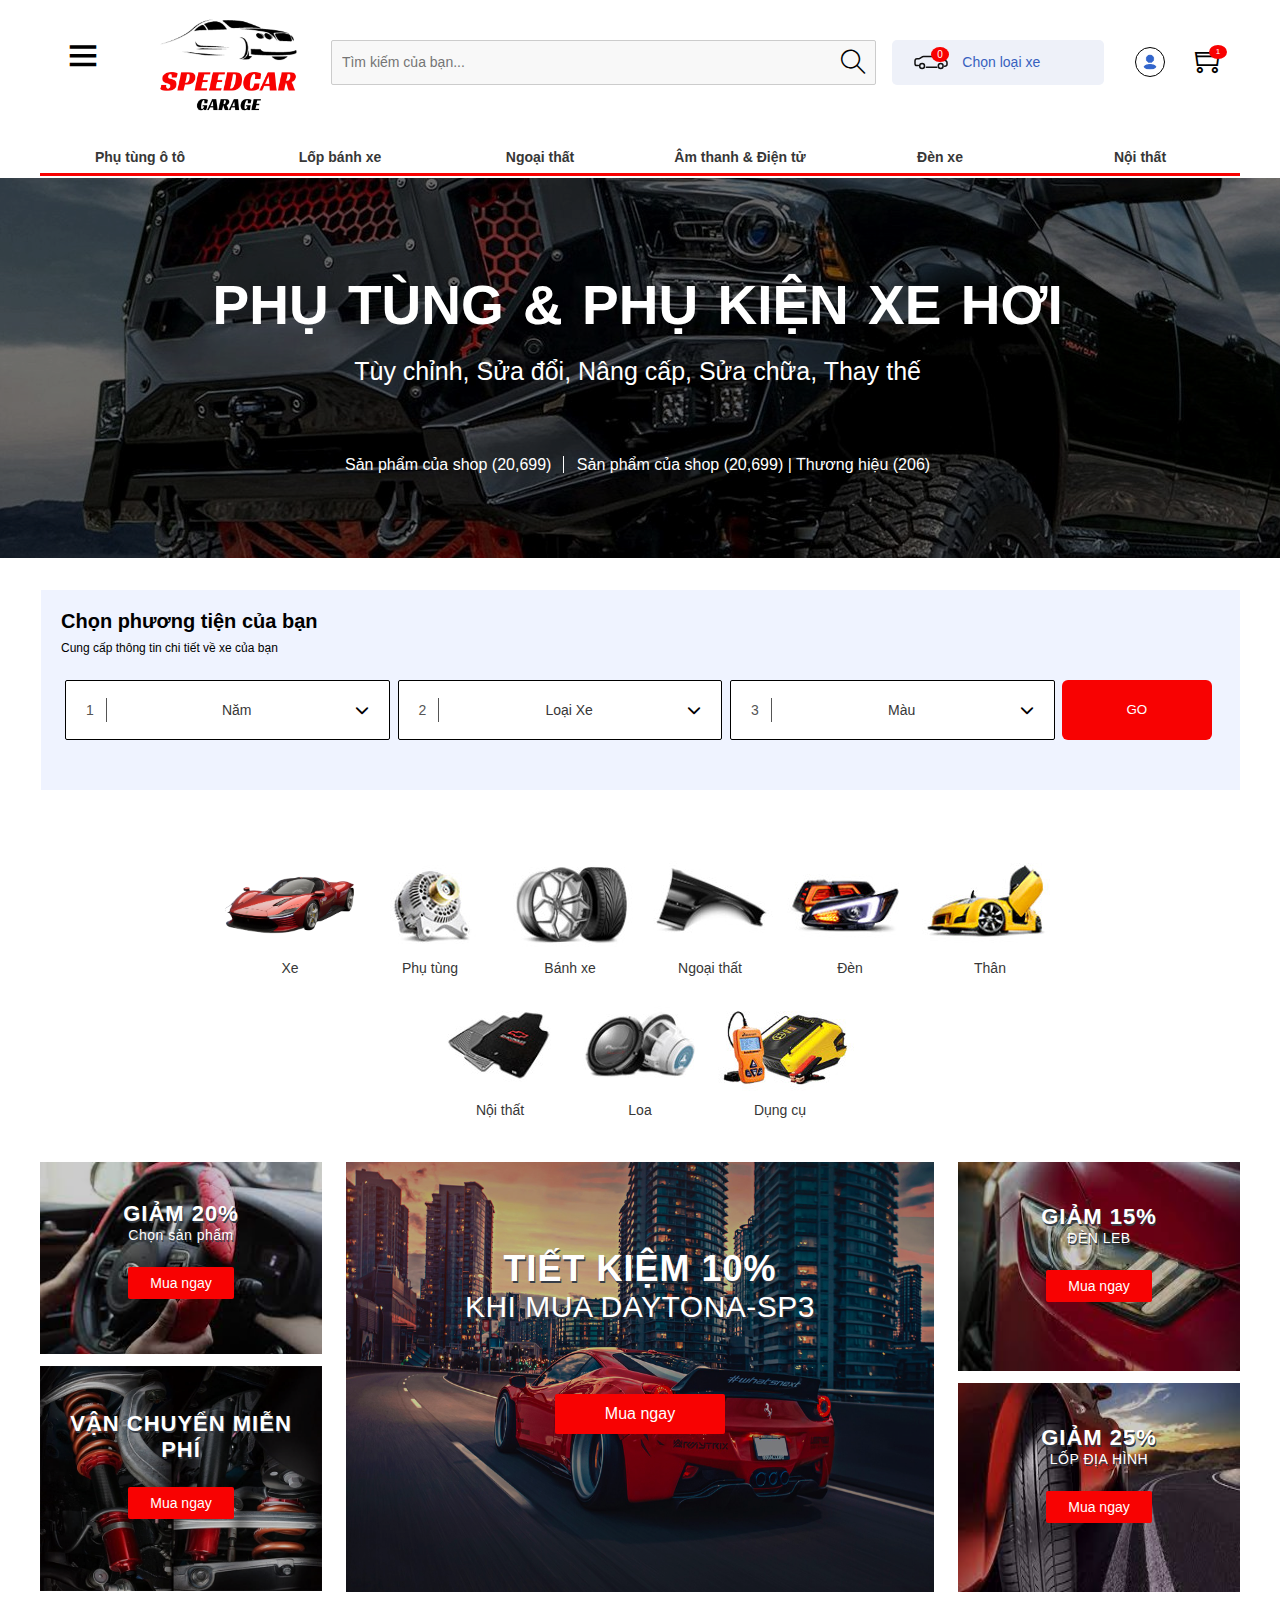
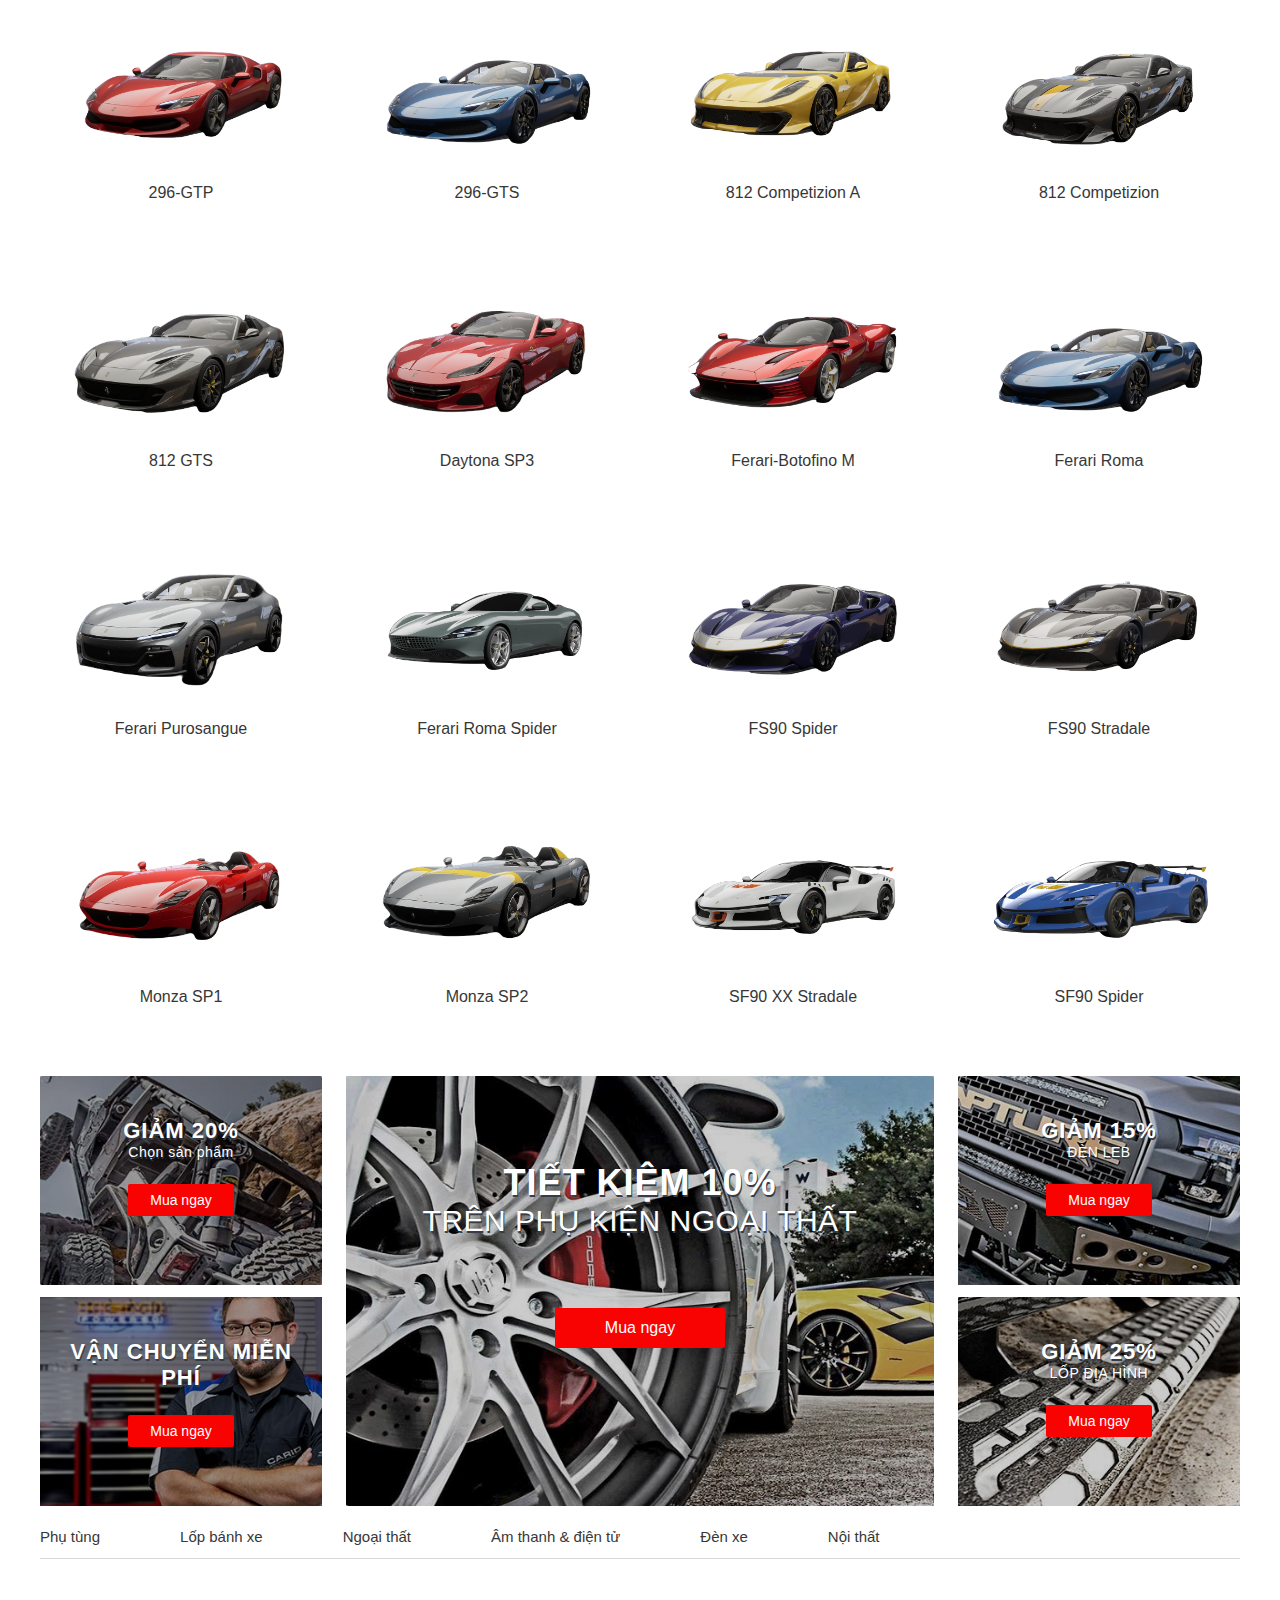
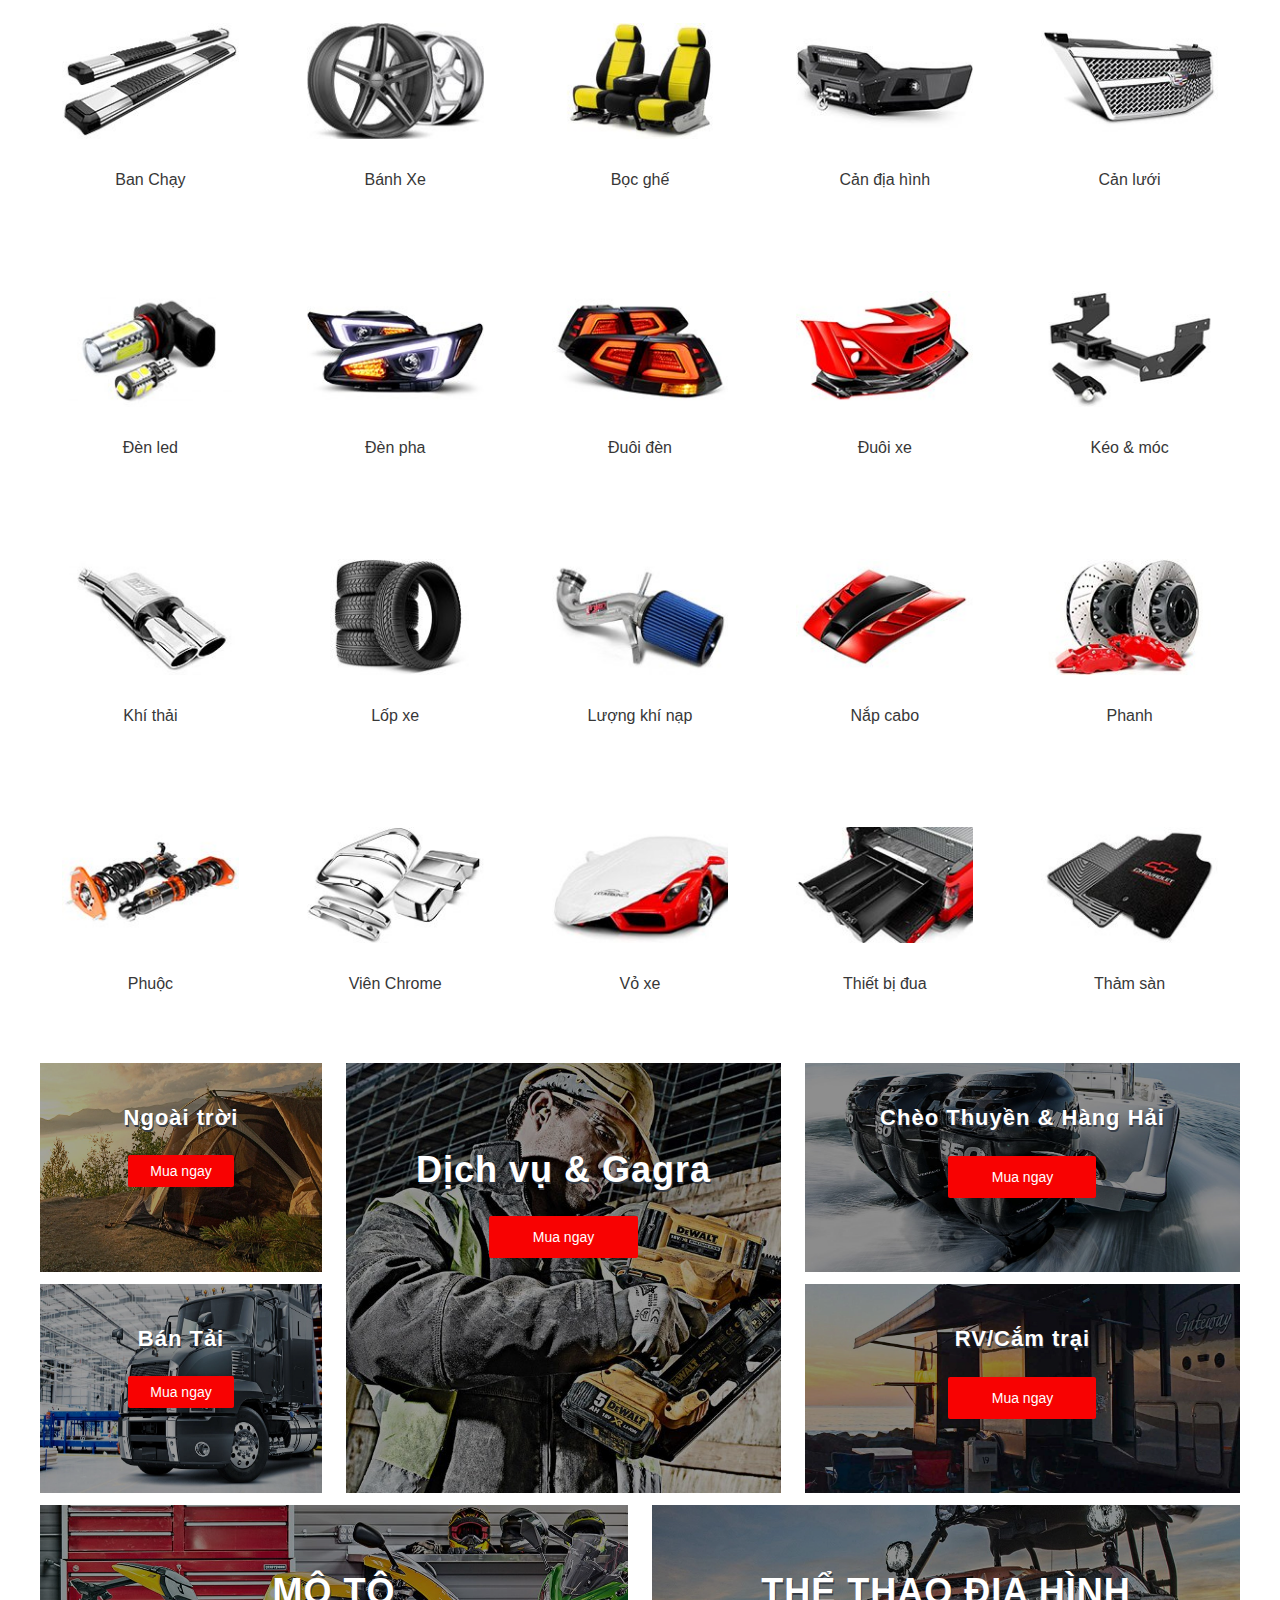
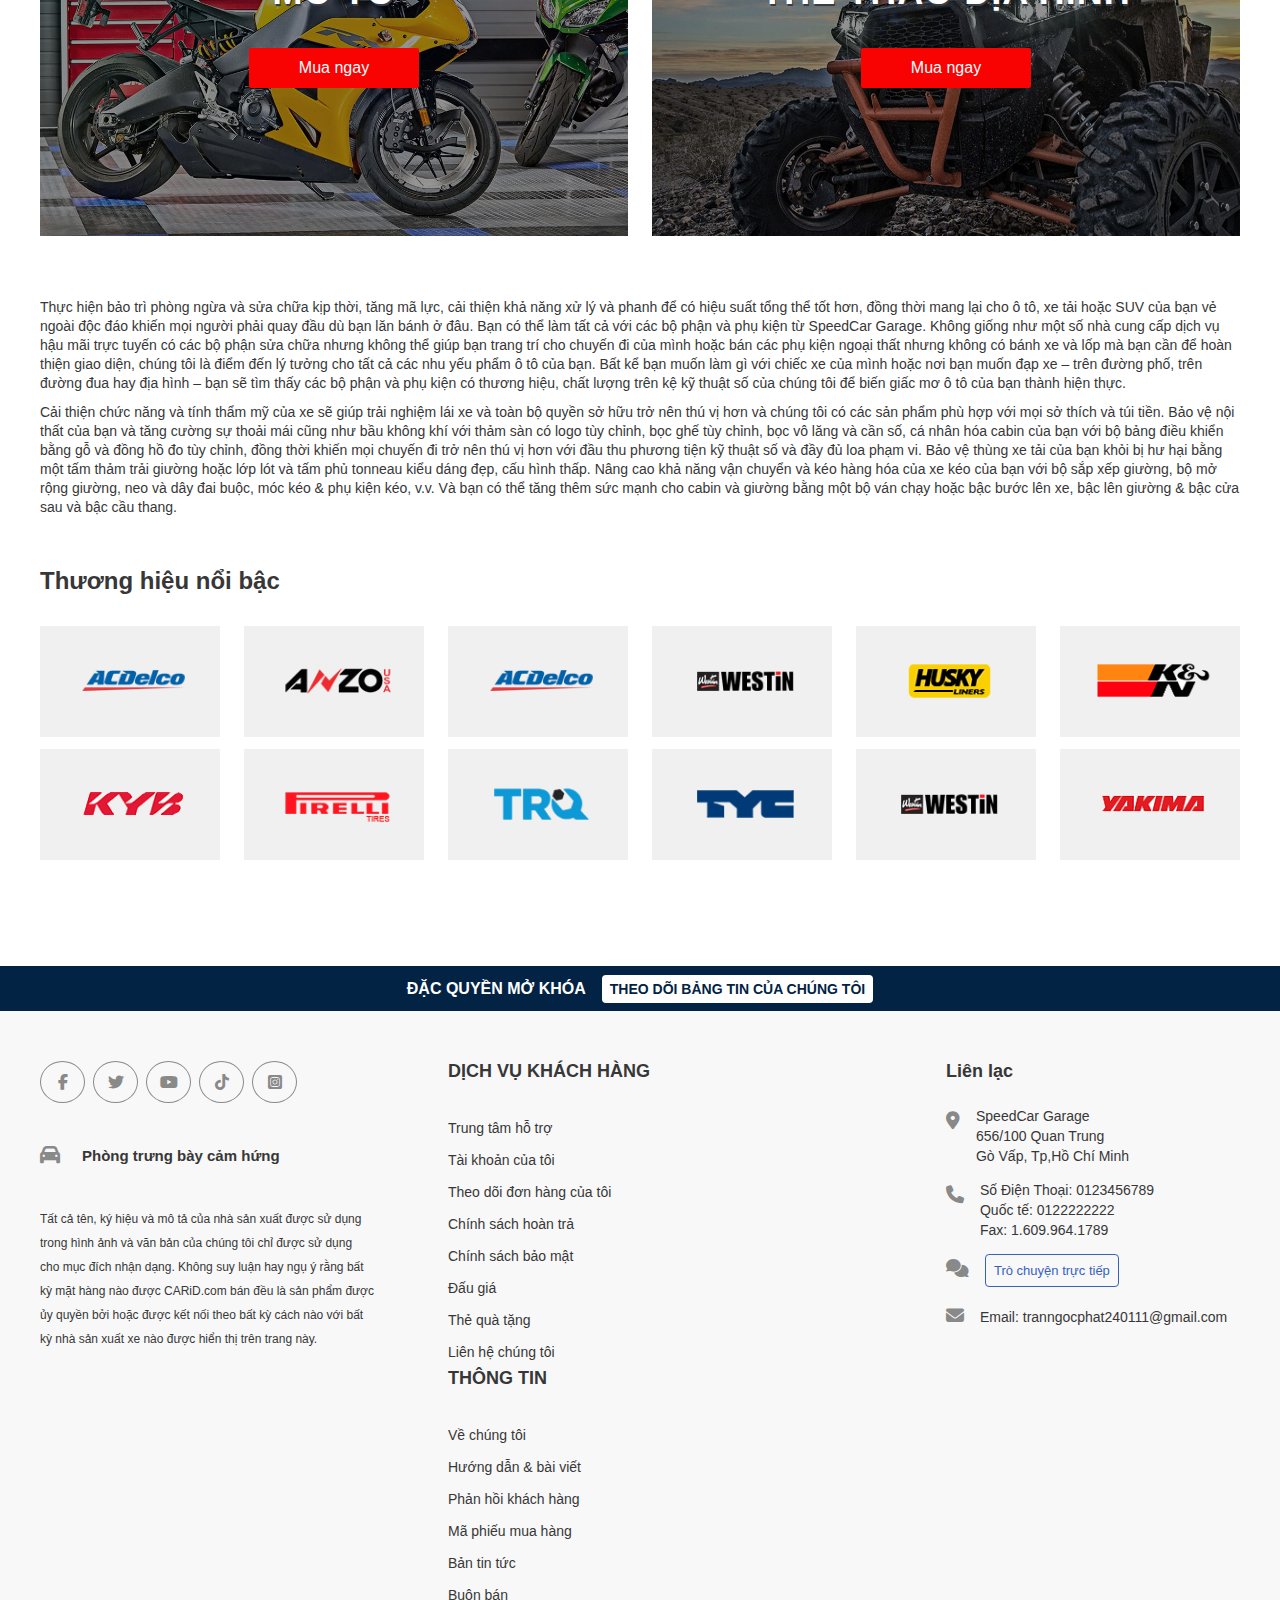
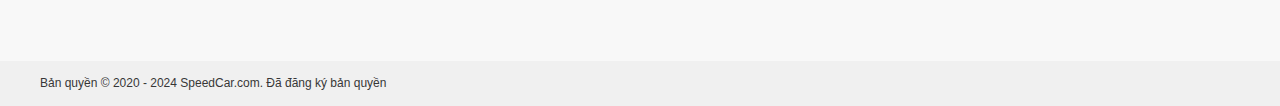
==== commit ffe7ee69: "update" ====
--- a/index.html
+++ b/index.html
@@ -8,9 +8,9 @@
         <link rel="stylesheet" href="./assets/fonts/themify-icons/themify-icons.css">
         <link rel="stylesheet" href="./assets/fonts/fontawesome-free-6.5.1-web/css/all.min.css">
         <link rel="stylesheet" href="./assets/css/base.css">
+        <link rel="stylesheet" href="./assets/css/main.css">
         <link rel="stylesheet" href="./assets/css/grid.css">
-        <link rel="stylesheet" href="./assets/css/main.css">
-
+        <link rel="stylesheet" href="./assets/css/responsive.css">
         <script src="./bootrap/bootstrap.bundle.min.js"></script>
         <title>Bán Ô tô ,phụ tùng ô tô</title>
     </head>
--- a/assets/css/responsive.css
+++ b/assets/css/responsive.css
@@ -0,0 +1,280 @@
+@media (min-width: 740px) and (max-width: 1023px) {
+    .sub-navbar {
+        overflow-x: auto;
+    }
+
+    .panner {
+        display: none;
+    }
+
+    .header__menu-main {
+        width: 40%;
+    }
+
+    .select--Main {
+        display: none;
+    }
+
+    .header-select__car {
+        display: none;
+    }
+
+    .nav__list {
+        overflow-x: auto;
+    }
+
+
+
+}
+
+@media (max-width: 739px) {
+    .nav__list {
+        overflow-x: auto;
+    }
+
+    .header-select__car {
+        display: none;
+    }
+
+    .sub-navbar {
+        overflow-x: auto;
+    }
+
+    .panner {
+        display: none;
+    }
+
+    .header__menu-main {
+        width: 100%;
+    }
+
+    .select--Main {
+        display: none;
+    }
+
+    .overlay__category-option {
+        top: 0.75%;
+        left: 0;
+        right: 0;
+    }
+
+    .nav__option-main--1,
+    .nav__option-main--2,
+    .nav__option-main--3,
+    .nav__option-main--4,
+    .nav__option-main--5,
+    .nav__option-main--6 {
+        top: 0.75%;
+        left: 0;
+        right: 0;
+    }
+
+    .overlay__category-option--re1 {
+        top: 1%;
+        left: 0;
+        right: 0;
+    }
+
+    .nav__option-main--1--res1 {
+        top: 1%;
+        left: 0;
+        right: 0;
+    }
+
+    .overlay__category-option--res2 {
+        top: 1.6%;
+        left: 0;
+        right: 0;
+    }
+
+    .nav__option-main--1--res2 {
+        top: 1.6%;
+        left: 0;
+        right: 0;
+    }
+
+    .nav-category {
+        padding: 26px 24px;
+    }
+
+    .header__logo {
+        display: none;
+    }
+
+    .header-search__input {
+        width: 200px;
+    }
+
+    .nav__item-link {
+        min-width: 100px;
+    }
+
+    .sub-navbar-link {
+        min-width: 100px;
+    }
+
+
+    .discount__item-img--right {
+        height: 240px;
+    }
+
+    .discount__item-img--left--product {
+        height: 347px;
+    }
+
+    .discount__item-img--right {
+        height: 347px;
+    }
+
+    .discount__item-btn--center {
+        margin: 0;
+    }
+
+    .sub-navbar-item {
+        padding: 12px;
+    }
+
+    .discount__item-btn--bottom {
+        margin: 0;
+    }
+
+    .footer__main {
+        padding: 50px 50px;
+    }
+
+    .footer__info--right {
+        padding-left: 0px;
+    }
+
+    .footer__line-title {
+        display: none;
+    }
+
+    .l-2-4 {
+        flex: 0 0 50%;
+        max-width: 50%;
+    }
+
+    .l-2 {
+        flex: 0 0 50%;
+        max-width: 50%;
+    }
+
+    .shoppingCart-support span {
+        display: none;
+    }
+
+    .shoppingCart__keepShopping {
+        margin-right: 118px;
+        margin-left: 75px;
+        margin-bottom: 24px;
+    }
+
+    .product__content-main__des {
+        display: none;
+    }
+
+    .price {
+        text-align: center;
+        width: 100%;
+    }
+
+    .l-3 {
+        flex: 0 0 100%;
+        max-width: 100%;
+    }
+
+    .l-6 {
+        flex: 0 0 100%;
+        max-width: 100%;
+    }
+
+    .price__title--2 {
+        right: 173px;
+    }
+
+    .clear__mp {
+        display: none;
+    }
+
+    .product-detail__nav {
+        margin-left: 18px;
+        overflow-x: auto;
+    }
+
+    .product-detail__nav-item a {
+        min-width: 100px;
+    }
+
+    .product-detail__info-detail {
+        padding: 18px;
+    }
+
+    .product-detail__support {
+        margin-left: 28px;
+    }
+
+    .product-detail__main {
+        padding: 0 16px;
+    }
+
+    .product-detail__info-detail-title {
+        margin-left: 16px;
+
+    }
+
+    .product-detail__info-detail__list {
+        margin-left: 16px;
+    }
+
+    .product-detail__info-detail__btn-link {
+        width: 90%;
+        margin: 12px 12px;
+    }
+
+    .product-detail__info-detail-des {
+        margin: 12px;
+    }
+
+    .Copyright-des {
+        margin-left: 30px;
+    }
+
+    .product-detail__info-detail-title-sub {
+        margin-left: 16px;
+    }
+
+    .product-detail__info-detail__chat {
+        margin-left: 130px;
+    }
+
+    .clear-cart {
+        display: none;
+    }
+
+    .product-detail__center {
+        padding-right: 0;
+    }
+
+    .product__item-img-main--responsive {
+        display: block !important;
+        height: 180px;
+        margin-left: 45px;
+    }
+
+    .product__item-img--respnsive {
+        width: 80%;
+    }
+
+    .login__input {
+        width: 340px;
+    }
+
+    .header__right {
+        margin-left: 160px;
+    }
+
+    .Copyright__info {
+        margin-top: 172px;
+    }
+}